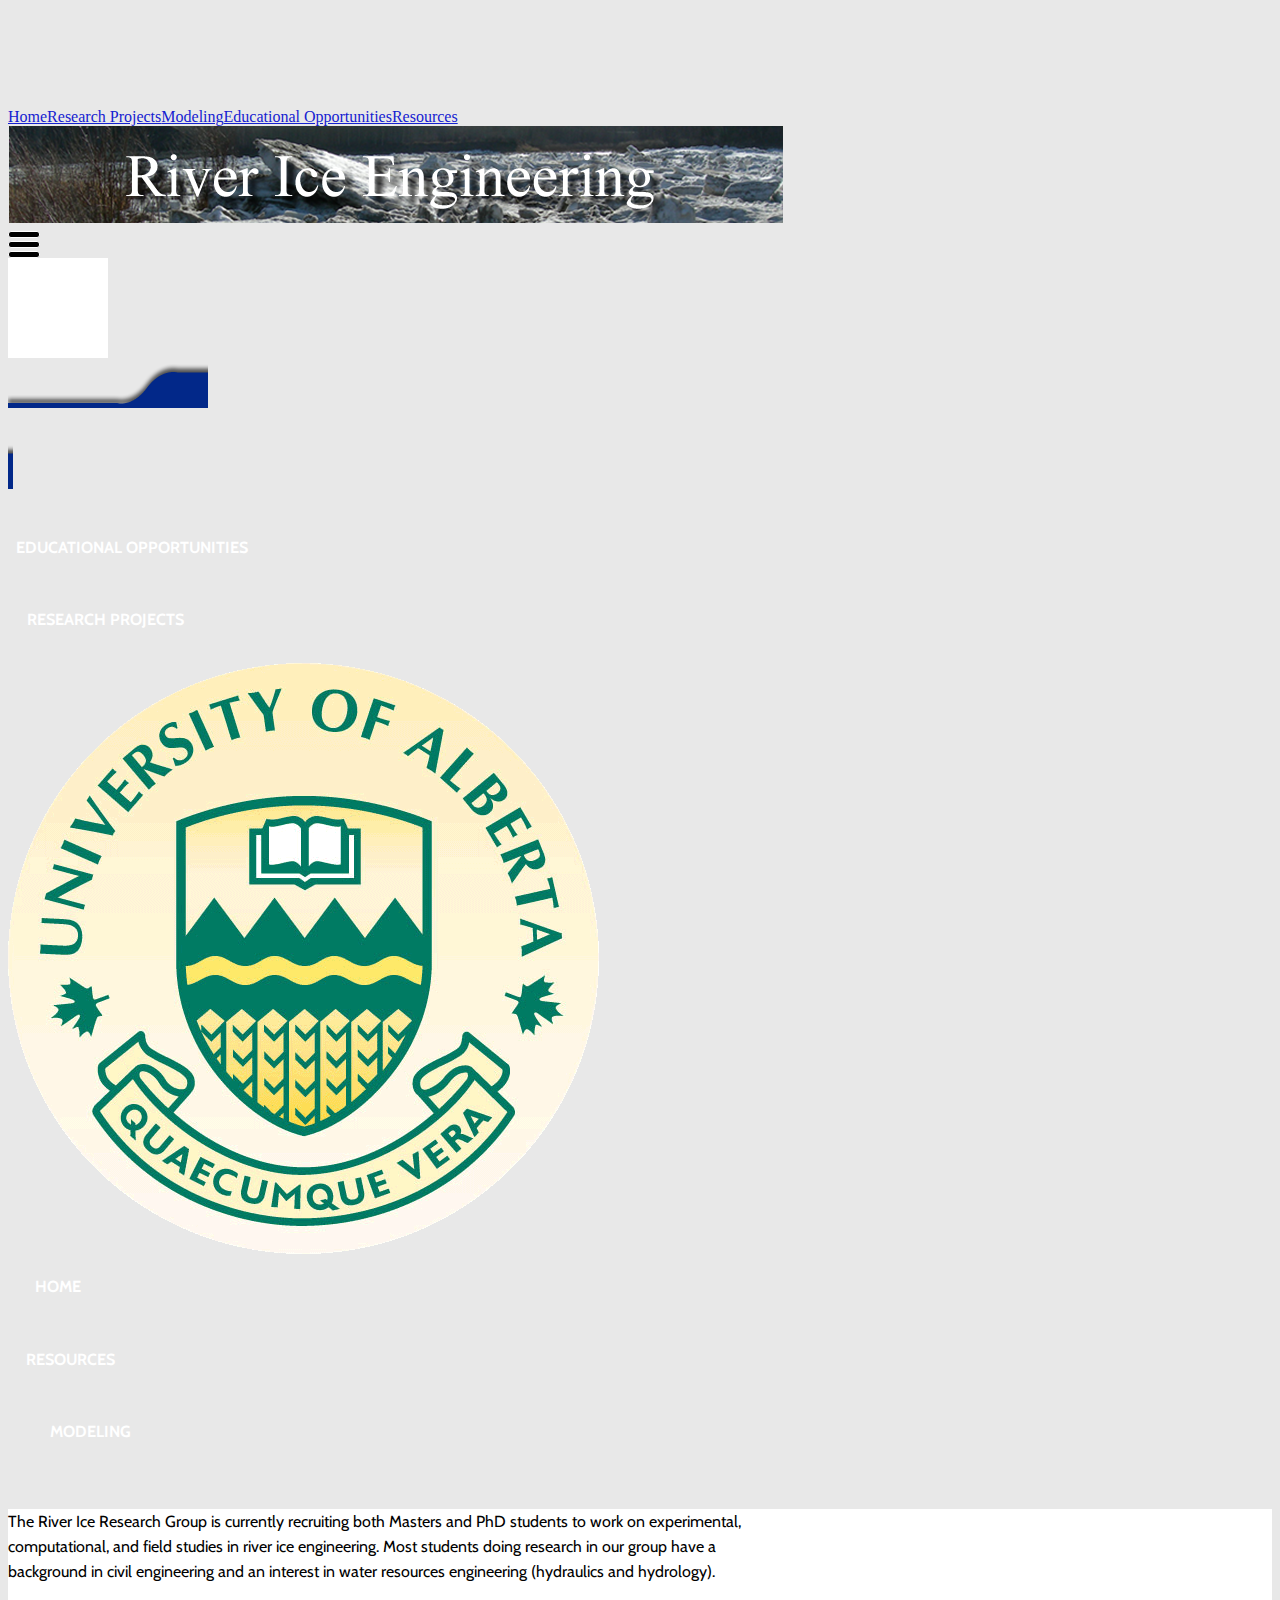
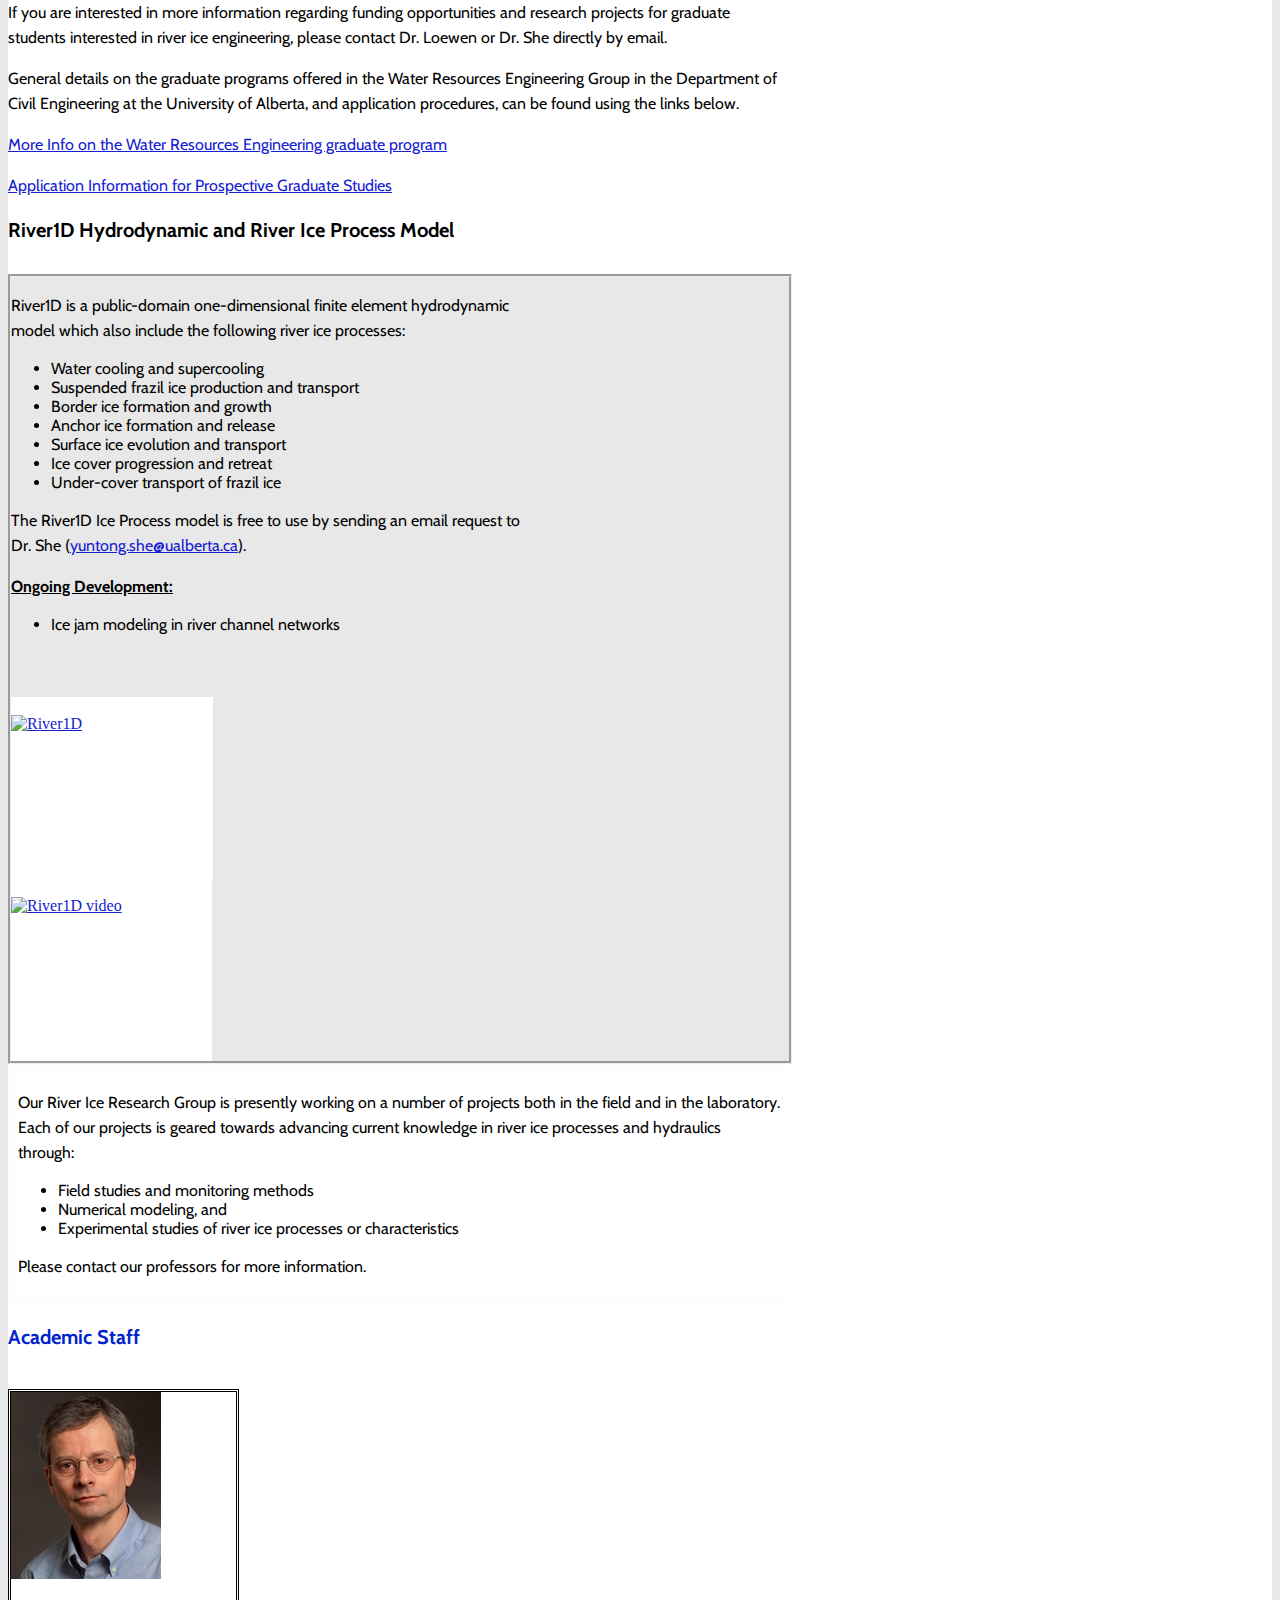
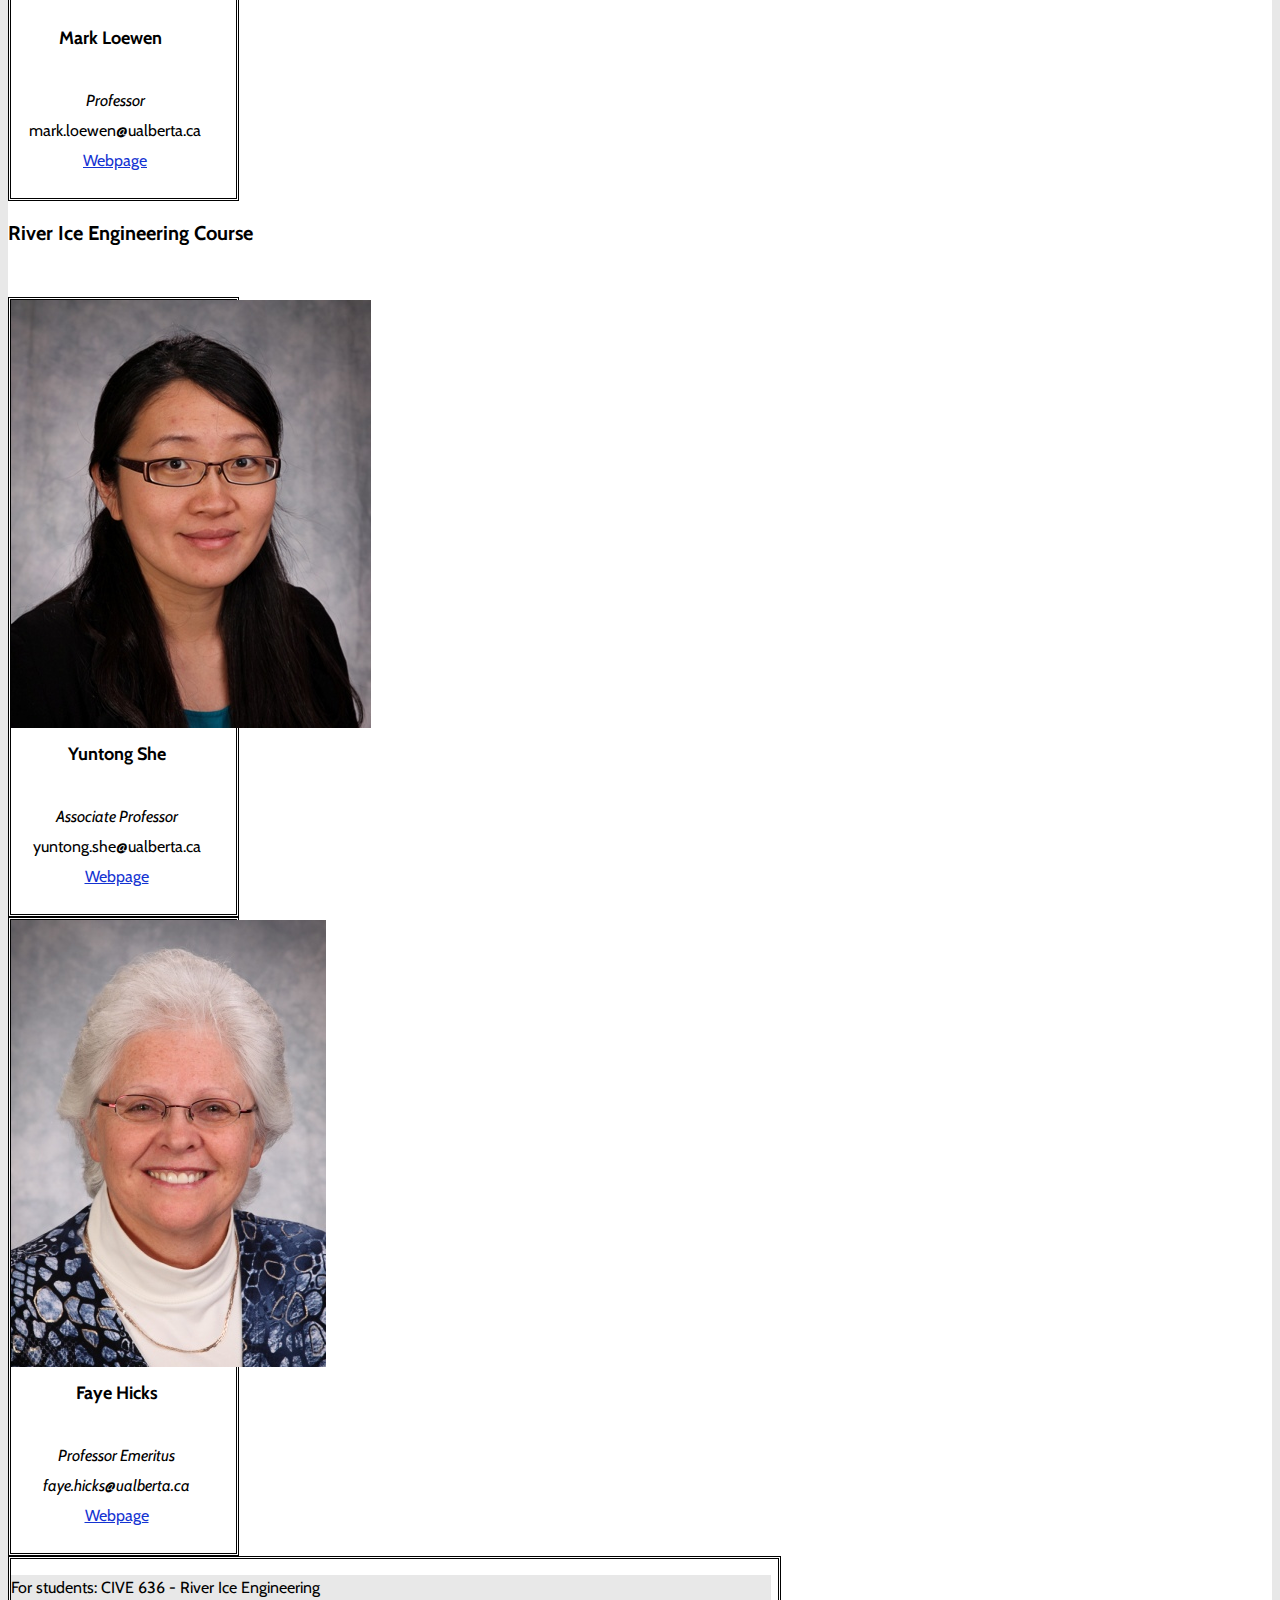
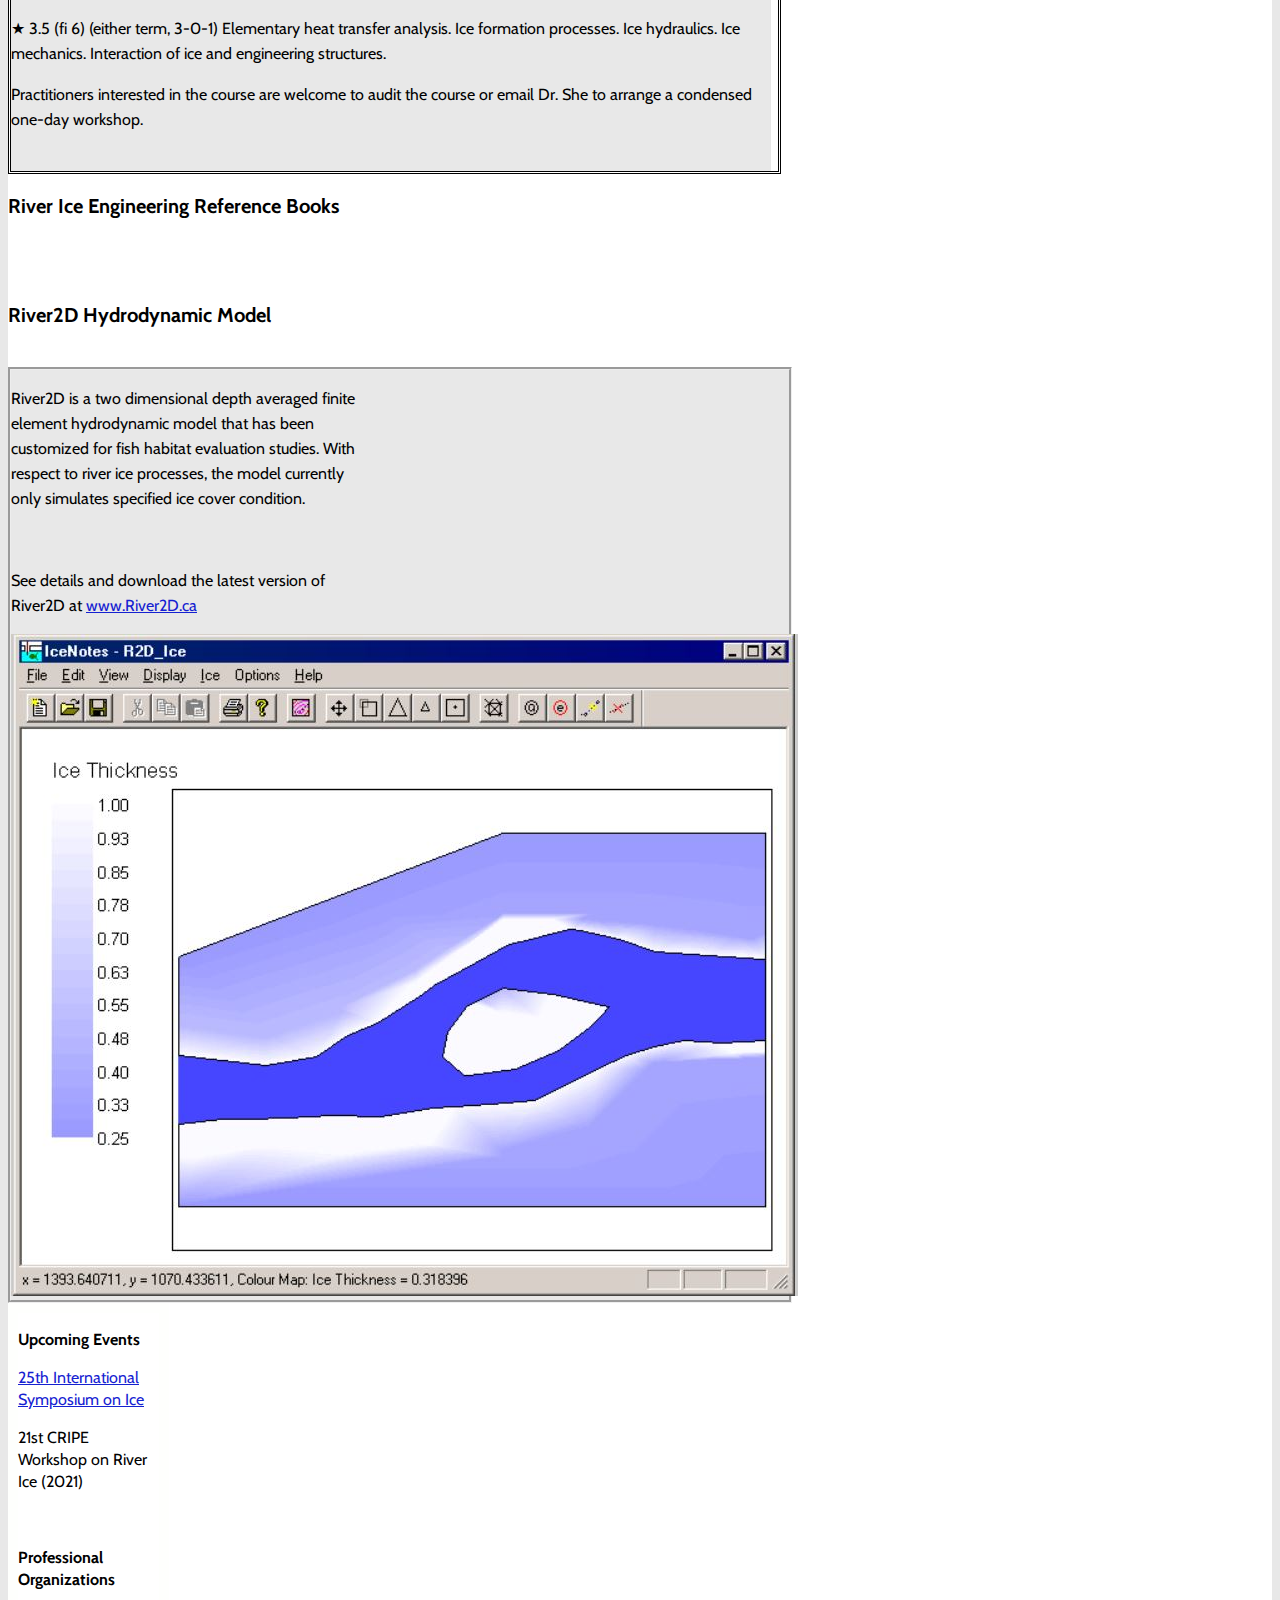
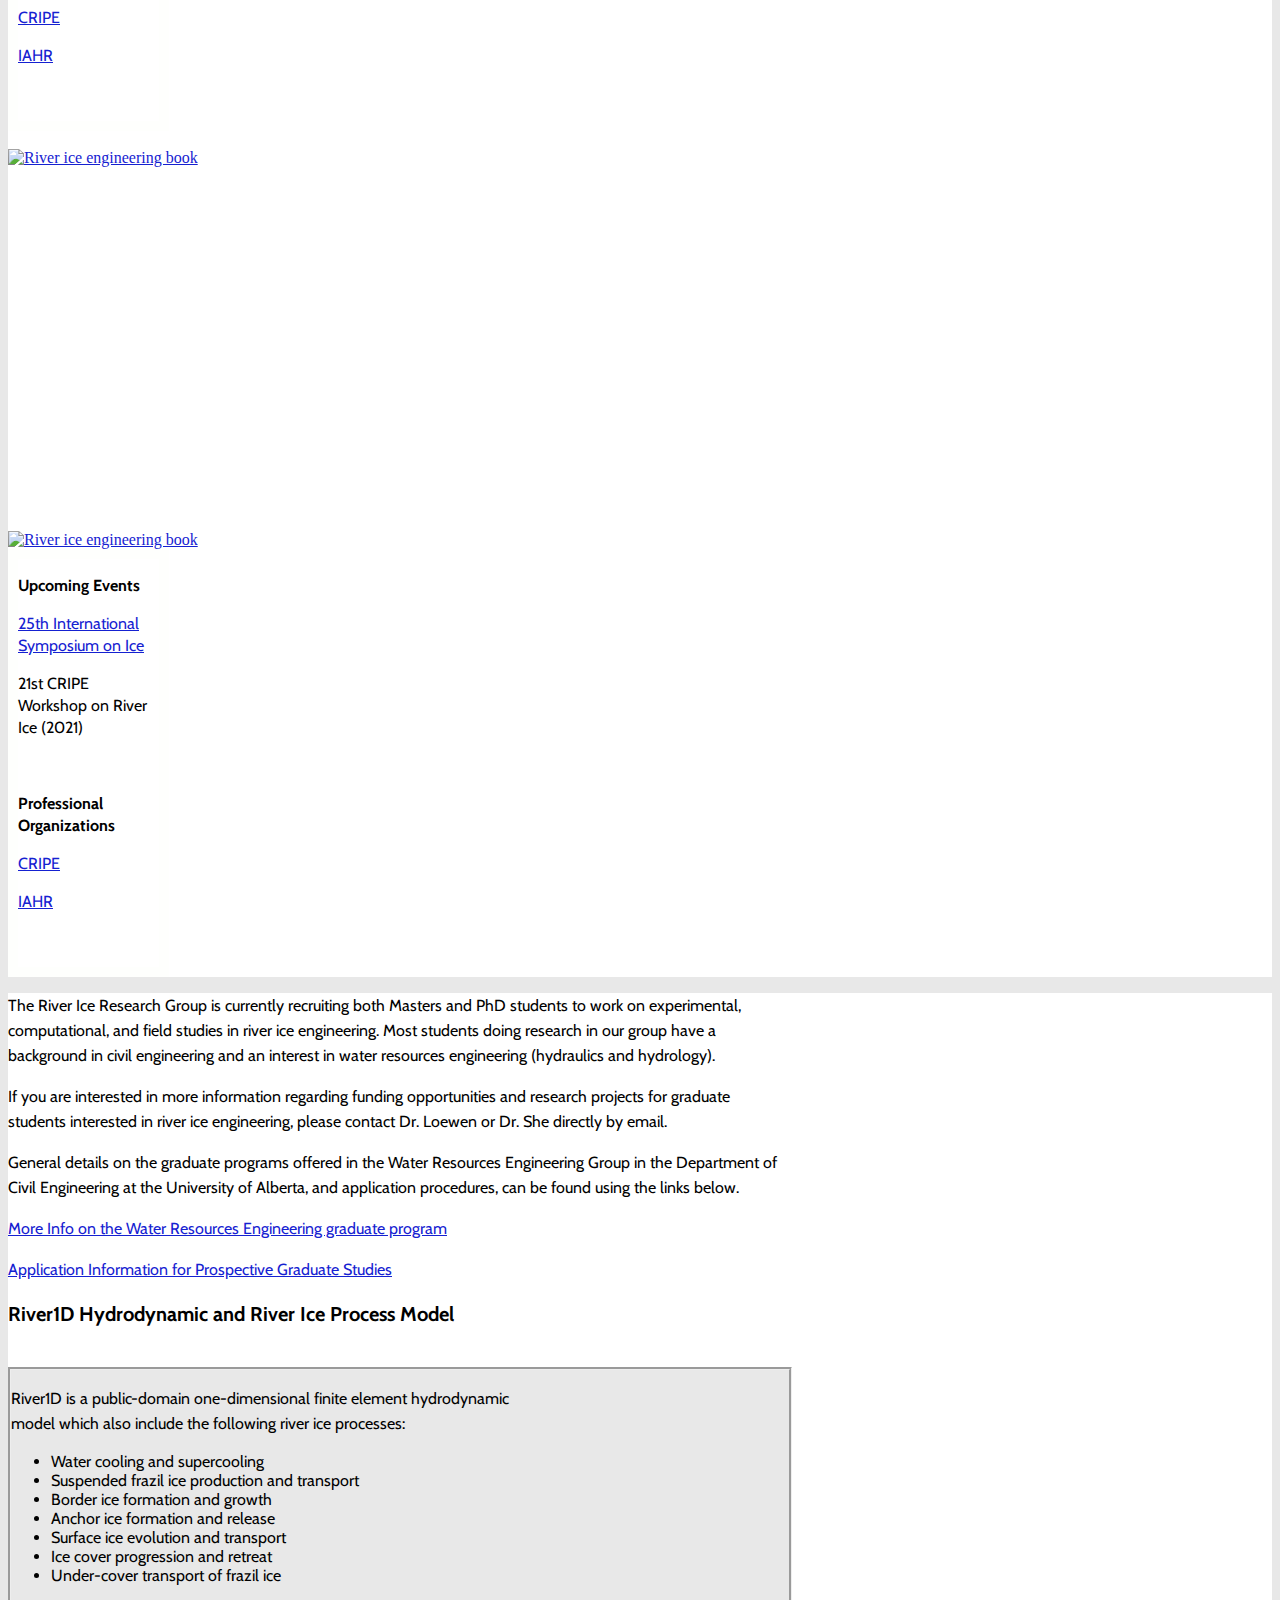
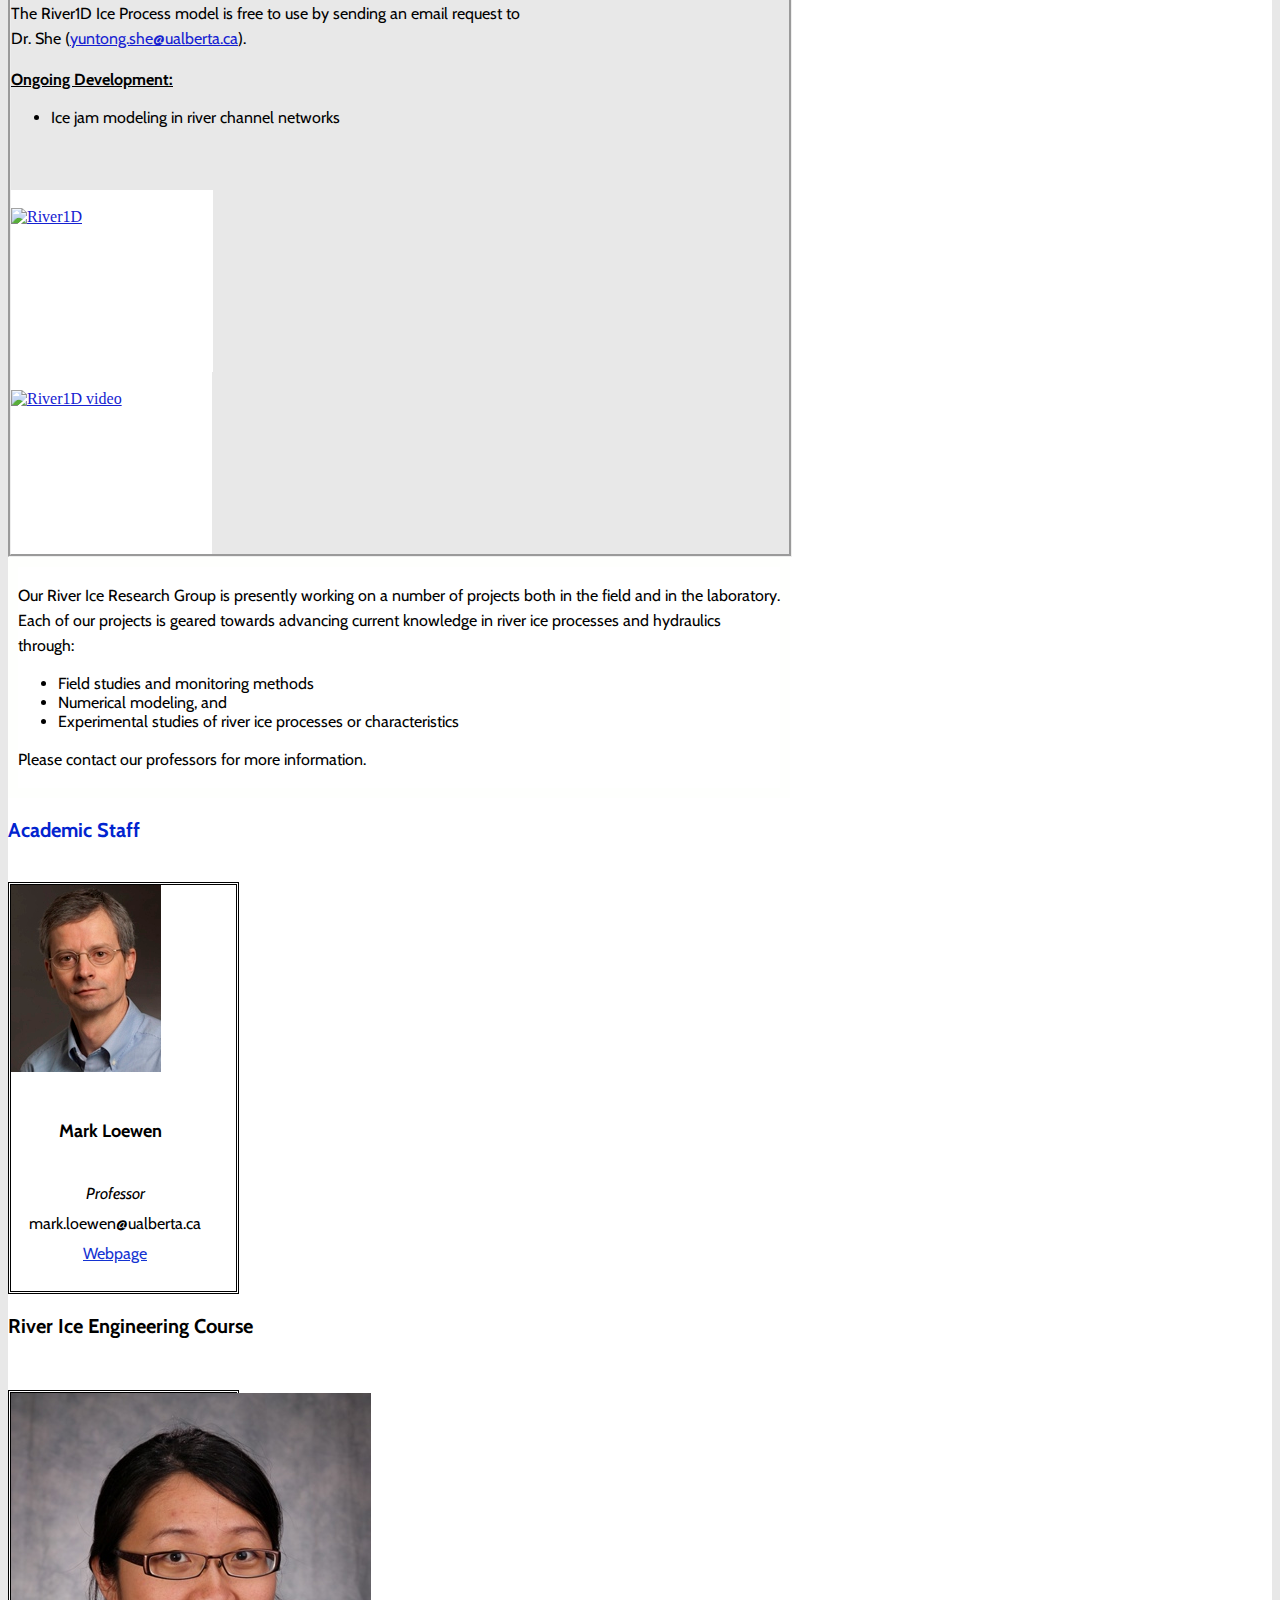
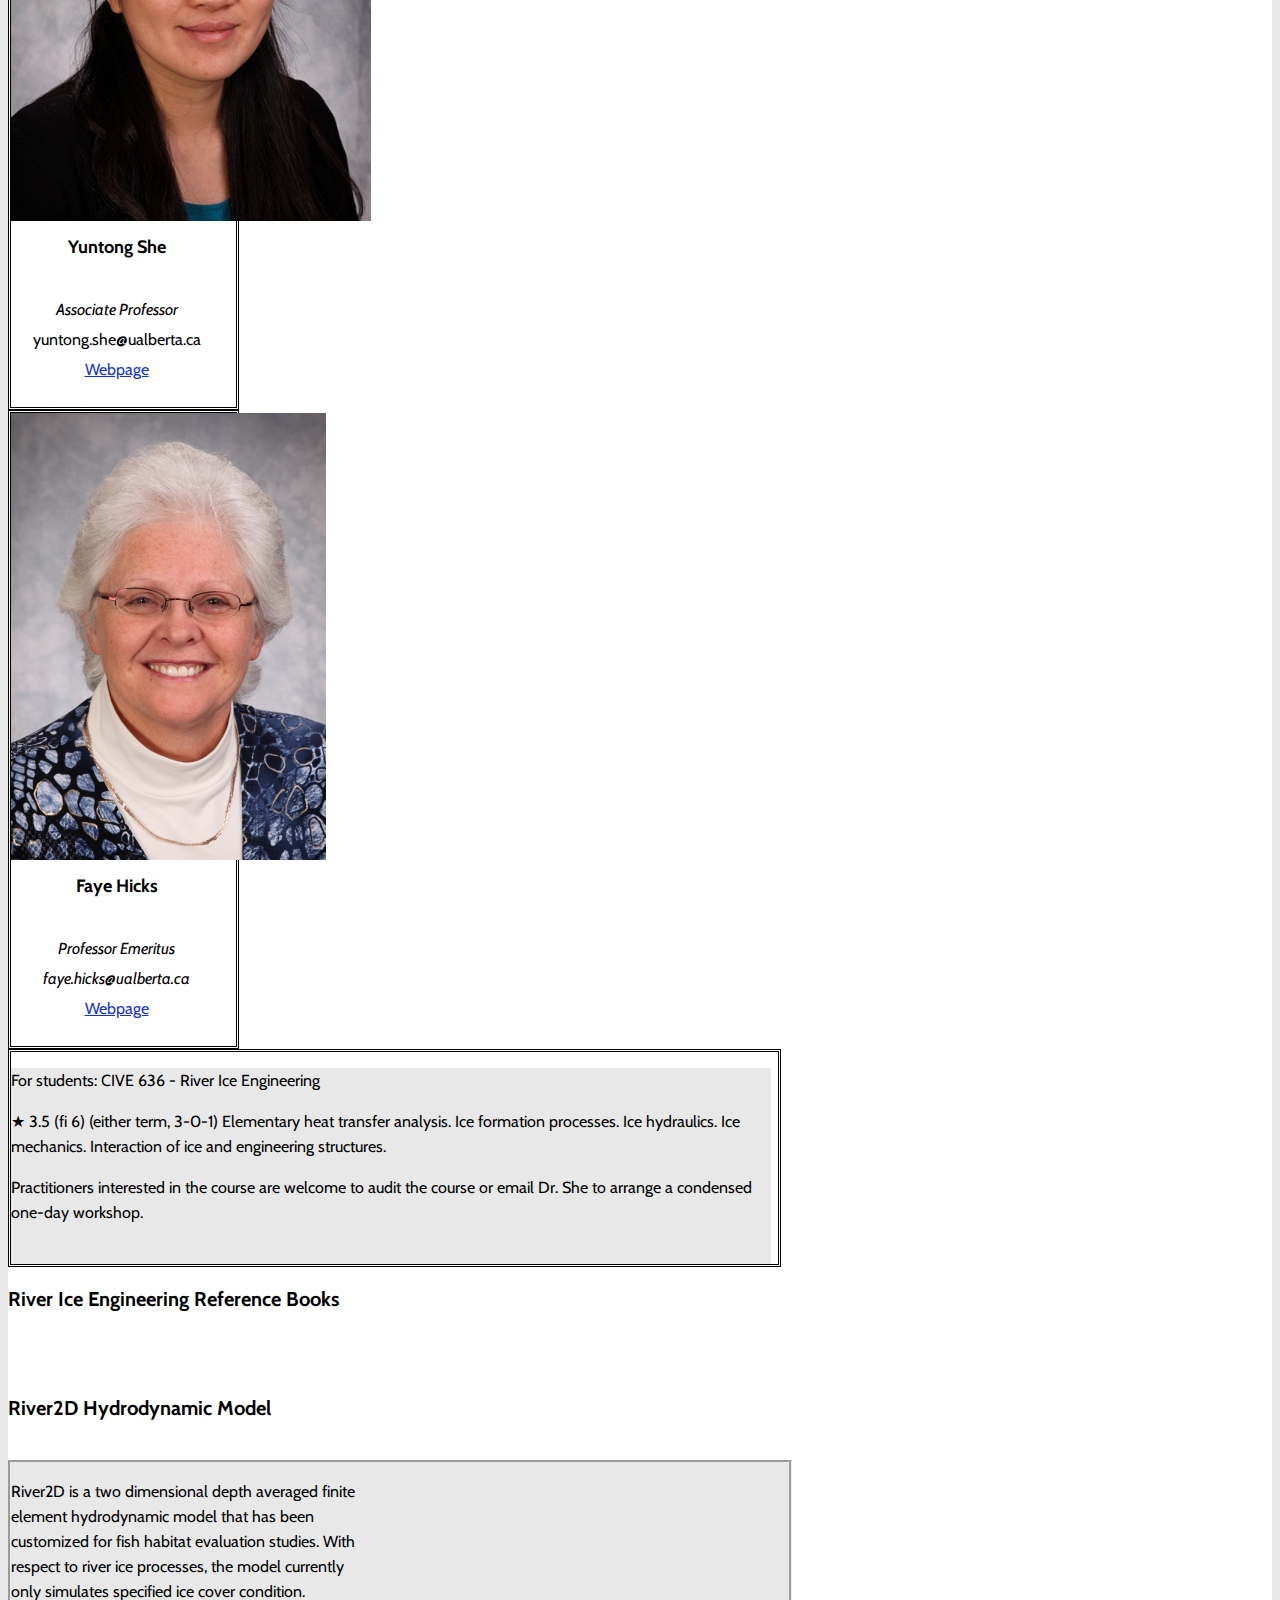
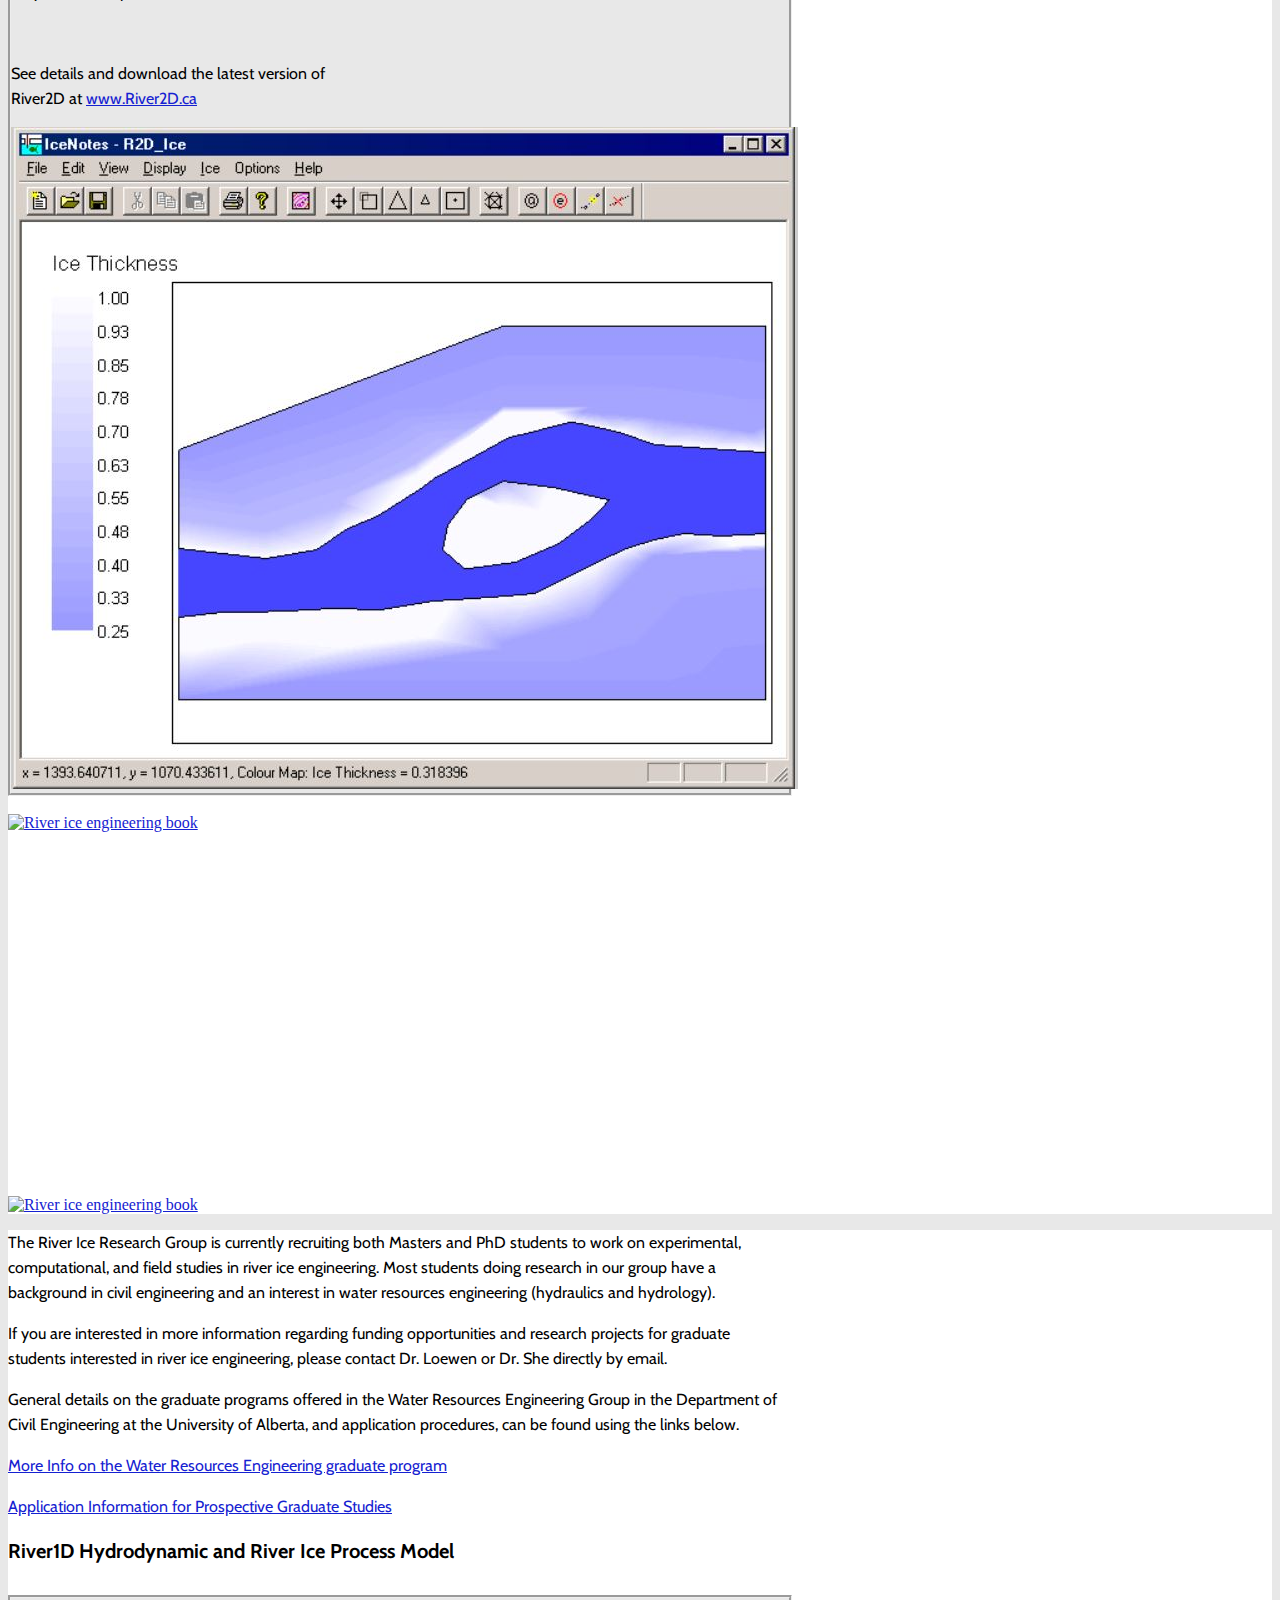
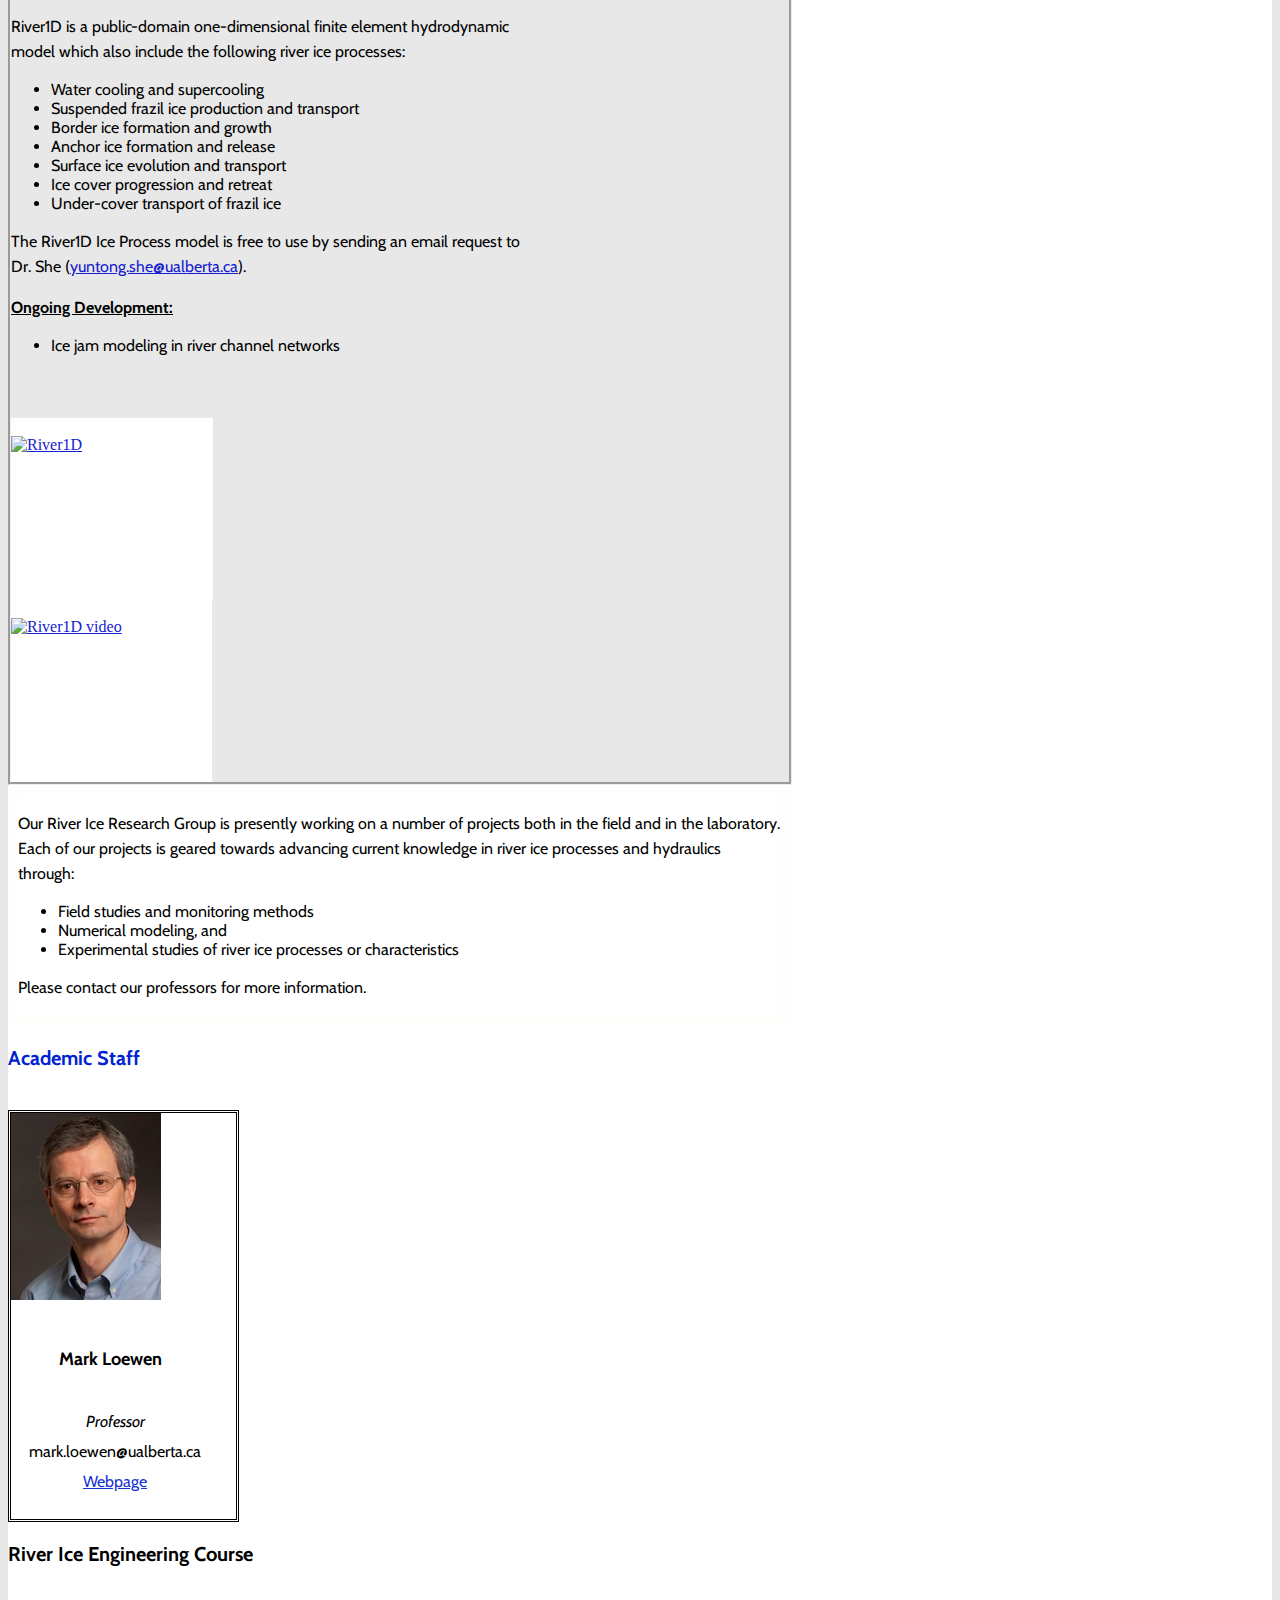
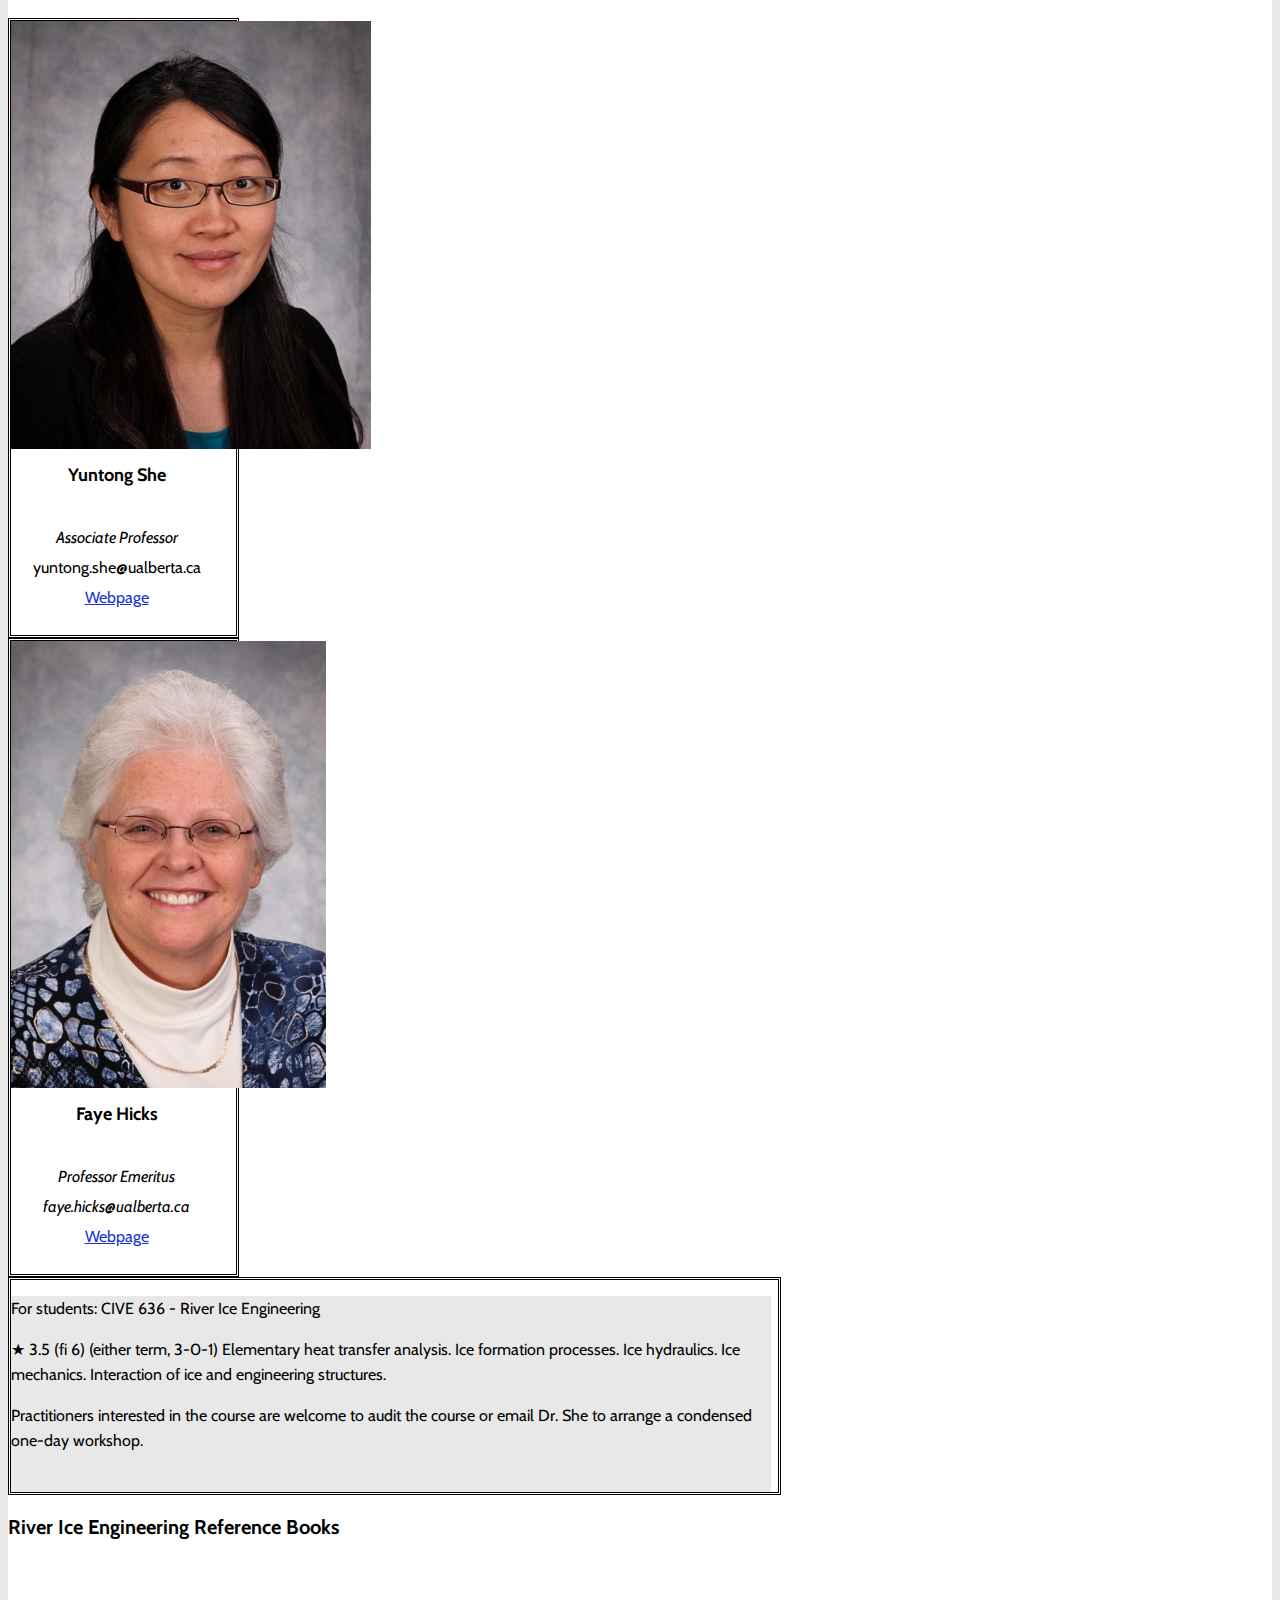
==== index.html @ abb5872c "Create index.html" ====
<!DOCTYPE html><html lang=""><head>
    <meta charset="UTF-8">
    <meta name="generator" content="Silex v2.2.10">
    <!-- leave this for stats -->
    <script type="text/javascript" src="https://editor.silex.me/static/2.10/jquery.js" data-silex-static=""></script>
    <script type="text/javascript" src="https://editor.silex.me/static/2.10/jquery-ui.js" data-silex-static=""></script>
    <script type="text/javascript" src="https://editor.silex.me/static/2.10/pageable.js" data-silex-static=""></script>
    <script type="text/javascript" src="https://editor.silex.me/static/2.10/front-end.js" data-silex-static=""></script>
    <!-- Normalize -->
    <link href="https://editor.silex.me/static/2.10/normalize.css" rel="stylesheet" data-silex-static="">
    <!-- Silex style -->
    <link href="https://editor.silex.me/static/2.10/front-end.css" rel="stylesheet" data-silex-static="">

    <style type="text/css" class="silex-style">h1 {text-shadow: 0 0 5px #fefffd, 0 0 5px #fefffd, 0 0 5px #fefffd, 0 0 5px #fefffd, 0 0 10px #fefffd, 0 0 10px #fefffd, 0 0 10px #fefffd;}.nav a {padding: 20px;}</style>
    <script type="text/javascript" class="silex-script"></script>
    <style class="silex-inline-styles" type="text/css">.body-initial {background-color: rgb(159, 141, 103); background-image: url(Images/background.png); background-position-x: 50%; background-position-y: 50%; background-size: cover;}.silex-id-1552774272342-11 {}@media only screen and (max-width: 480px) {.silex-id-1552774272342-11 {top: 0px; left: 0px;}}.silex-id-1552774272339-10 {min-height: 100px;}@media only screen and (max-width: 480px) {.silex-id-1552774272339-10 {min-height: 20px; width: 462px; top: 0px; left: 0px;}}.silex-id-1484949224320-1 {background-color: transparent;}.silex-id-1484949224320-0 {min-height: 177px; background-color: transparent; top: 9px; left: 0px;}@media only screen and (max-width: 480px) {.silex-id-1484949224320-0 {min-height: 168px; top: 9px; left: 0px; width: 462px;}}.silex-id-1592243000390-1 {width: 798px; min-height: 105px; top: 14px; left: 161px;}@media only screen and (max-width: 480px) {.silex-id-1592243000390-1 {min-height: 105px; top: 0px; left: 0px; width: 462px;}}.silex-id-1552774225668-8 {min-height: 27px; width: 33px; background-color: transparent; top: 100px; left: 686px;}@media only screen and (max-width: 480px) {.silex-id-1552774225668-8 {left: 0px; top: 0px; min-height: 27px; width: 33px;}}.silex-id-1552774237438-9 {width: 100px; min-height: 100px; background-color: rgb(255, 255, 255); top: 100px; left: 653px;}@media only screen and (max-width: 480px) {.silex-id-1552774237438-9 {left: 121px; top: 2px; width: 295px; min-height: 23px; background-color: transparent;}}.silex-id-1592243168372-4 {width: 211px; min-height: 81px; top: 105px; left: -2px;}.silex-id-1592243202620-5 {width: 750px; min-height: 80px; top: 106px; left: 209px;}.silex-id-1592245087546-21 {width: 247px; min-height: 56px; top: 129px; left: 569px;}@media only screen and (max-width: 480px) {.silex-id-1592245087546-21 {min-height: 109px; top: 0px; left: 0px; width: 229px;}}.silex-id-1592244939273-14 {width: 194px; min-height: 56px; top: 129px; left: 240px;}@media only screen and (max-width: 480px) {.silex-id-1592244939273-14 {min-height: 109px; top: 0px; left: 0px; width: 194px;}}.silex-id-1592243296900-6 {width: 140px; min-height: 140px; top: 19px; left: 4px;}@media only screen and (max-width: 480px) {.silex-id-1592243296900-6 {min-height: 140px; top: -293.80001068115234px; left: -169.99999380111694px; width: 140px;}}.silex-id-1592243719977-8 {width: 100px; min-height: 57px; top: 129px; left: 151px;}@media only screen and (max-width: 480px) {.silex-id-1592243719977-8 {min-height: 79px; top: 0px; left: 0px; width: 100px;}}.silex-id-1592245044728-18 {width: 125px; min-height: 56px; top: 129px; left: 832.3999633789062px;}@media only screen and (max-width: 480px) {.silex-id-1592245044728-18 {min-height: 79px; top: 0px; left: 0px; width: 125px;}}.silex-id-1592244985260-17 {width: 165px; min-height: 56px; top: 129px; left: 411px;}@media only screen and (max-width: 480px) {.silex-id-1592244985260-17 {min-height: 79px; top: 0px; left: 0px; width: 165px;}}.silex-id-1484949486466-5 {background-color: rgba(255,255,255,1);}.silex-id-1484949486465-4 {min-height: 687.625px; background-color: transparent; top: 0px; left: 0px;}@media only screen and (max-width: 480px) {.silex-id-1484949486465-4 {min-height: 614px; top: 569px; left: 0px; width: 462px;}}.silex-id-1592261950697-137 {width: 776px; min-height: 262px; top: 8px; left: 176px;}@media only screen and (max-width: 480px) {.silex-id-1592261950697-137 {min-height: 549px; top: 0px; left: 0px; width: 455px;}}.silex-id-1592253684526-92 {width: 532px; min-height: 56px; top: 10px; left: 183px;}@media only screen and (max-width: 480px) {.silex-id-1592253684526-92 {min-height: 53px; top: 0px; left: 0px; width: 450px;}}.silex-id-1592254511124-94 {width: 778px; min-height: 410px; background-color: rgba(232,232,232,1); top: 65px; left: 174px; border-style: groove;}@media only screen and (max-width: 480px) {.silex-id-1592254511124-94 {min-height: 597px; top: 0px; left: 0px; width: 446px;}}.silex-id-1592253947124-93 {width: 521px; min-height: 404px; top: 6px; left: 7px; background-color: rgba(232,232,232,1);}@media only screen and (max-width: 480px) {.silex-id-1592253947124-93 {min-height: 272px; top: 0px; left: 15.399993896484375px; width: 446.6000061035156px;}}.silex-id-1592257517414-106 {width: 202px; min-height: 182px; background-color: rgb(255, 255, 255); top: 15px; left: 555px;}.silex-id-1592339121233-0 {width: 201px; min-height: 182px; background-color: rgb(255, 255, 255); top: 216px; left: 556px;}.silex-id-1434426151026-1 {width: 762px; top: 5.59375px; left: 170.90625px; background-color: rgba(255,255,255,1); border-top-width: 10px; border-right-width: 10px; border-bottom-width: 10px; border-left-width: 10px; border-top-style: solid; border-right-style: solid; border-bottom-style: solid; border-left-style: solid; border-top-color: rgb(254, 255, 253); border-right-color: rgb(254, 255, 253); border-bottom-color: rgb(254, 255, 253); border-left-color: rgb(254, 255, 253); min-height: 196px;}@media only screen and (max-width: 480px) {.silex-id-1434426151026-1 {width: 420px; min-height: 270px; top: 0px; left: 0px;}}.silex-id-1592248349025-39 {width: 237px; min-height: 64px; top: 200px; left: 194px;}@media only screen and (max-width: 480px) {.silex-id-1592248349025-39 {min-height: 48px; top: 0px; left: 0px; width: 237px;}}.silex-id-1592245754628-22 {width: 225px; min-height: 391px; background-color: rgb(255, 255, 255); top: 260px; left: 194px; border-style: double;}.silex-id-1592245808500-25 {width: 180px; min-height: 224px; top: 11px; left: 20px;}@media only screen and (max-width: 480px) {.silex-id-1592245808500-25 {min-height: 224px; top: 0px; left: 0px; width: 180px;}}.silex-id-1592246459247-27 {width: 198px; min-height: 44px; top: 248px; left: 6px;}.silex-id-1592247051396-28 {width: 208px; min-height: 104px; top: 279px; left: 2px;}@media only screen and (max-width: 480px) {.silex-id-1592247051396-28 {min-height: 106px; top: 0px; left: 0px; width: 208px;}}.silex-id-1592279261607-1 {width: 246px; min-height: 76px; top: 8px; left: 182px;}@media only screen and (max-width: 480px) {.silex-id-1592279261607-1 {min-height: 71px; top: 0px; left: 0px; width: 388px;}}.silex-id-1592247452976-33 {width: 225px; min-height: 391px; background-color: rgb(255, 255, 255); top: 260px; left: 451px; border-style: double;}.silex-id-1592247468579-37 {width: 180px; min-height: 224px; top: 11px; left: 24px;}@media only screen and (max-width: 480px) {.silex-id-1592247468579-37 {min-height: 224px; top: -110.59996032714844px; left: 0px; width: 180px;}}.silex-id-1592247452976-34 {width: 212px; min-height: 44px; top: 248px; left: 2px;}.silex-id-1592247452995-36 {width: 211px; min-height: 104px; top: 279px; left: 2px;}.silex-id-1592280613806-0 {width: 225px; min-height: 391px; background-color: rgb(255, 255, 255); top: 260px; left: 706px; border-style: double;}.silex-id-1592321587558-0 {width: 180px; min-height: 224px; top: 11px; left: 23px;}.silex-id-1592280613905-2 {width: 212px; min-height: 44px; top: 248px; left: 2px;}.silex-id-1592280613917-3 {width: 211px; min-height: 104px; top: 279px; left: 2px;}.silex-id-1592340508841-2 {width: 767px; min-height: 202px; background-color: rgb(255, 255, 255); top: 55px; left: 180px; border-style: double;}.silex-id-1592279421862-2 {width: 760px; min-height: 196px; top: 3px; left: 4px; background-color: rgba(232,232,232,1);}@media only screen and (max-width: 480px) {.silex-id-1592279421862-2 {min-height: 220px; top: 0px; left: 0px; width: 447px;}}.silex-id-1592286842872-3 {width: 367px; min-height: 89px; top: 258px; left: 187px;}@media only screen and (max-width: 480px) {.silex-id-1592286842872-3 {min-height: 59px; top: 0px; left: 0px; width: 432px;}}.silex-id-1592259353760-113 {width: 527px; min-height: 64px; top: 479px; left: 183px;}.silex-id-1592259176447-109 {width: 778px; min-height: 333px; background-color: rgba(232,232,232,1); top: 529px; left: 174px; border-style: groove;}@media only screen and (max-width: 480px) {.silex-id-1592259176447-109 {min-height: 675px; top: 0px; left: 0px; width: 436px;}}.silex-id-1592259176448-110 {width: 357px; min-height: 131.1999969482422px; top: 3px; left: 6px; background-color: rgba(232,232,232,1);}.silex-id-1592259638596-114 {width: 410px; min-height: 319px; top: 3px; left: 366px;}.silex-id-1424920356950 {background-color: rgba(255,255,255,1); border-top-style: solid; border-right-style: solid; border-bottom-style: solid; border-left-style: solid; border-top-width: 10px; border-right-width: 10px; border-bottom-width: 10px; border-left-width: 10px; left: 0px; top: 0px; width: 141px; border-top-color: rgb(254, 255, 253); border-right-color: rgb(254, 255, 253); border-bottom-color: rgb(254, 255, 253); border-left-color: rgb(254, 255, 253); min-height: 408px;}@media only screen and (max-width: 480px) {.silex-id-1424920356950 {width: 442px; min-height: 338px; top: 0px; left: 0px;}}.silex-id-1592286776011-2 {width: 254px; min-height: 382px; background-color: rgb(255, 255, 255); top: 304.5999984741211px; left: 554.012451171875px;}.silex-id-1592286071815-0 {width: 255px; min-height: 36px; background-color: rgb(255, 255, 255); top: 304px; left: 222px;}.silex-id-1592507478231-114 {background-color: rgba(255,255,255,1); border-top-style: solid; border-right-style: solid; border-bottom-style: solid; border-left-style: solid; border-top-width: 10px; border-right-width: 10px; border-bottom-width: 10px; border-left-width: 10px; left: 1150.40625px; top: 18px; width: 141px; border-top-color: rgb(254, 255, 253); border-right-color: rgb(254, 255, 253); border-bottom-color: rgb(254, 255, 253); border-left-color: rgb(254, 255, 253); min-height: 408px;}@media only screen and (max-width: 480px) {.silex-id-1592507478231-114 {width: 442px; min-height: 338px; top: 0px; left: 0px;}}.silex-id-1592504072609-35 {background-color: rgba(255,255,255,1);}.silex-id-1592504072610-36 {min-height: 877.1875px; background-color: transparent; top: 0px; left: 0px;}@media only screen and (max-width: 480px) {.silex-id-1592504072610-36 {min-height: 614px; top: 569px; left: 0px;}}.silex-id-1592504072610-37 {width: 776px; min-height: 262px; top: 8px; left: 176px;}@media only screen and (max-width: 480px) {.silex-id-1592504072610-37 {min-height: 549px; top: 0px; left: 0px; width: 455px;}}.silex-id-1592504072619-38 {width: 532px; min-height: 65px; top: 10px; left: 183px;}@media only screen and (max-width: 480px) {.silex-id-1592504072619-38 {min-height: 53px; top: 0px; left: 0px; width: 450px;}}.silex-id-1592504072630-39 {width: 778px; min-height: 410px; background-color: rgba(232,232,232,1); top: 65px; left: 174px; border-style: groove;}@media only screen and (max-width: 480px) {.silex-id-1592504072630-39 {min-height: 597px; top: 0px; left: 0px; width: 446px;}}.silex-id-1592504072630-40 {width: 521px; min-height: 404px; top: 6px; left: 7px; background-color: rgba(232,232,232,1);}@media only screen and (max-width: 480px) {.silex-id-1592504072630-40 {min-height: 272px; top: 0px; left: 15.399993896484375px; width: 446.6000061035156px;}}.silex-id-1592504072640-41 {width: 202px; min-height: 182px; background-color: rgb(255, 255, 255); top: 15px; left: 555px;}.silex-id-1592504072650-42 {width: 201px; min-height: 182px; background-color: rgb(255, 255, 255); top: 216px; left: 556px;}.silex-id-1592504072672-43 {width: 762px; top: 5.5999908447265625px; left: 170.9124755859375px; background-color: rgba(255,255,255,1); border-top-width: 10px; border-right-width: 10px; border-bottom-width: 10px; border-left-width: 10px; border-top-style: solid; border-right-style: solid; border-bottom-style: solid; border-left-style: solid; border-top-color: rgb(254, 255, 253); border-right-color: rgb(254, 255, 253); border-bottom-color: rgb(254, 255, 253); border-left-color: rgb(254, 255, 253); min-height: 196px;}@media only screen and (max-width: 480px) {.silex-id-1592504072672-43 {width: 420px; min-height: 270px; top: 0px; left: 0px;}}.silex-id-1592504072684-44 {width: 237px; min-height: 64px; top: 200px; left: 194px;}@media only screen and (max-width: 480px) {.silex-id-1592504072684-44 {min-height: 48px; top: 0px; left: 0px; width: 237px;}}.silex-id-1592504072697-45 {width: 225px; min-height: 391px; background-color: rgb(255, 255, 255); top: 260px; left: 194px; border-style: double;}.silex-id-1592504072697-46 {width: 180px; min-height: 224px; top: 11px; left: 20px;}@media only screen and (max-width: 480px) {.silex-id-1592504072697-46 {min-height: 224px; top: 0px; left: 0px; width: 180px;}}.silex-id-1592504072710-47 {width: 198px; min-height: 44px; top: 248px; left: 6px;}.silex-id-1592504072721-48 {width: 208px; min-height: 104px; top: 279px; left: 2px;}@media only screen and (max-width: 480px) {.silex-id-1592504072721-48 {min-height: 106px; top: 0px; left: 0px; width: 208px;}}.silex-id-1592504072760-50 {width: 246px; min-height: 76px; top: 8px; left: 182px;}@media only screen and (max-width: 480px) {.silex-id-1592504072760-50 {min-height: 71px; top: 0px; left: 0px; width: 388px;}}.silex-id-1592504072774-51 {width: 225px; min-height: 391px; background-color: rgb(255, 255, 255); top: 260px; left: 451px; border-style: double;}.silex-id-1592504072774-52 {width: 180px; min-height: 224px; top: 11px; left: 24px;}@media only screen and (max-width: 480px) {.silex-id-1592504072774-52 {min-height: 224px; top: -110.59996032714844px; left: 0px; width: 180px;}}.silex-id-1592504072787-53 {width: 212px; min-height: 44px; top: 248px; left: 2px;}.silex-id-1592504072801-54 {width: 211px; min-height: 104px; top: 279px; left: 2px;}.silex-id-1592504072830-55 {width: 225px; min-height: 391px; background-color: rgb(255, 255, 255); top: 260px; left: 706px; border-style: double;}.silex-id-1592504072830-56 {width: 180px; min-height: 224px; top: 11px; left: 23px;}.silex-id-1592504072842-57 {width: 212px; min-height: 44px; top: 248px; left: 2px;}.silex-id-1592504072855-58 {width: 211px; min-height: 104px; top: 279px; left: 2px;}.silex-id-1592504072883-59 {width: 767px; min-height: 202px; background-color: rgb(255, 255, 255); top: 55px; left: 180px; border-style: double;}.silex-id-1592504072883-60 {width: 760px; min-height: 196px; top: 3px; left: 4px; background-color: rgba(232,232,232,1);}@media only screen and (max-width: 480px) {.silex-id-1592504072883-60 {min-height: 220px; top: 0px; left: 0px; width: 447px;}}.silex-id-1592504072935-61 {width: 367px; min-height: 89px; top: 258px; left: 187px;}@media only screen and (max-width: 480px) {.silex-id-1592504072935-61 {min-height: 59px; top: 0px; left: 0px; width: 432px;}}.silex-id-1592504072953-62 {width: 527px; min-height: 64px; top: 479px; left: 183px;}.silex-id-1592504072968-63 {width: 778px; min-height: 333px; background-color: rgba(232,232,232,1); top: 529px; left: 174px; border-style: groove;}@media only screen and (max-width: 480px) {.silex-id-1592504072968-63 {min-height: 675px; top: 0px; left: 0px; width: 436px;}}.silex-id-1592504072968-64 {width: 357px; min-height: 131.1999969482422px; top: 3px; left: 6px; background-color: rgba(232,232,232,1);}.silex-id-1592504072984-65 {width: 410px; min-height: 319px; top: 3px; left: 366px;}.silex-id-1592504073036-67 {width: 254px; min-height: 382px; background-color: rgb(255, 255, 255); top: 304.5999984741211px; left: 554.012451171875px;}.silex-id-1592504073052-68 {width: 255px; min-height: 36px; background-color: rgb(255, 255, 255); top: 304px; left: 222px;}.silex-id-1592504074794-70 {background-color: rgba(255,255,255,1);}.silex-id-1592504074794-71 {min-height: 430.5px; background-color: transparent; top: 0px; left: 0px;}@media only screen and (max-width: 480px) {.silex-id-1592504074794-71 {min-height: 614px; top: 569px; left: 0px;}}.silex-id-1592504074794-72 {width: 776px; min-height: 262px; top: 8px; left: 176px;}@media only screen and (max-width: 480px) {.silex-id-1592504074794-72 {min-height: 549px; top: 0px; left: 5px; width: 450px;}}.silex-id-1592504074802-73 {width: 532px; min-height: 56px; top: 10px; left: 183px;}@media only screen and (max-width: 480px) {.silex-id-1592504074802-73 {min-height: 53px; top: 0px; left: 0px; width: 450px;}}.silex-id-1592504074812-74 {width: 778px; min-height: 410px; background-color: rgba(232,232,232,1); top: 65px; left: 174px; border-style: groove;}@media only screen and (max-width: 480px) {.silex-id-1592504074812-74 {min-height: 597px; top: 0px; left: 0px; width: 446px;}}.silex-id-1592504074812-75 {width: 521px; min-height: 404px; top: 6px; left: 7px; background-color: rgba(232,232,232,1);}@media only screen and (max-width: 480px) {.silex-id-1592504074812-75 {min-height: 272px; top: 0px; left: 15.399993896484375px; width: 446.6000061035156px;}}.silex-id-1592504074820-76 {width: 202px; min-height: 182px; background-color: rgb(255, 255, 255); top: 15px; left: 555px;}.silex-id-1592504074829-77 {width: 201px; min-height: 182px; background-color: rgb(255, 255, 255); top: 216px; left: 556px;}.silex-id-1592504074846-78 {width: 762px; top: 5.5999908447265625px; left: 170.9124755859375px; background-color: rgba(255,255,255,1); border-top-width: 10px; border-right-width: 10px; border-bottom-width: 10px; border-left-width: 10px; border-top-style: solid; border-right-style: solid; border-bottom-style: solid; border-left-style: solid; border-top-color: rgb(254, 255, 253); border-right-color: rgb(254, 255, 253); border-bottom-color: rgb(254, 255, 253); border-left-color: rgb(254, 255, 253); min-height: 196px;}@media only screen and (max-width: 480px) {.silex-id-1592504074846-78 {width: 420px; min-height: 270px; top: 0px; left: 0px;}}.silex-id-1592504074856-79 {width: 237px; min-height: 64px; top: 200px; left: 194px;}@media only screen and (max-width: 480px) {.silex-id-1592504074856-79 {min-height: 48px; top: 0px; left: 0px; width: 237px;}}.silex-id-1592504074866-80 {width: 225px; min-height: 391px; background-color: rgb(255, 255, 255); top: 260px; left: 194px; border-style: double;}.silex-id-1592504074866-81 {width: 180px; min-height: 224px; top: 11px; left: 20px;}@media only screen and (max-width: 480px) {.silex-id-1592504074866-81 {min-height: 224px; top: 0px; left: 0px; width: 180px;}}.silex-id-1592504074877-82 {width: 198px; min-height: 44px; top: 248px; left: 6px;}.silex-id-1592504074885-83 {width: 208px; min-height: 104px; top: 279px; left: 2px;}@media only screen and (max-width: 480px) {.silex-id-1592504074885-83 {min-height: 106px; top: 0px; left: 0px; width: 208px;}}.silex-id-1592504074918-85 {width: 246px; min-height: 76px; top: 8px; left: 182px;}@media only screen and (max-width: 480px) {.silex-id-1592504074918-85 {min-height: 71px; top: 0px; left: 0px; width: 388px;}}.silex-id-1592504074929-86 {width: 225px; min-height: 391px; background-color: rgb(255, 255, 255); top: 260px; left: 451px; border-style: double;}.silex-id-1592504074929-87 {width: 180px; min-height: 224px; top: 11px; left: 24px;}@media only screen and (max-width: 480px) {.silex-id-1592504074929-87 {min-height: 224px; top: -110.59996032714844px; left: 0px; width: 180px;}}.silex-id-1592504074942-88 {width: 212px; min-height: 44px; top: 248px; left: 2px;}.silex-id-1592504074956-89 {width: 211px; min-height: 104px; top: 279px; left: 2px;}.silex-id-1592504074981-90 {width: 225px; min-height: 391px; background-color: rgb(255, 255, 255); top: 260px; left: 706px; border-style: double;}.silex-id-1592504074981-91 {width: 180px; min-height: 224px; top: 11px; left: 23px;}.silex-id-1592504074993-92 {width: 212px; min-height: 44px; top: 248px; left: 2px;}.silex-id-1592504075009-93 {width: 211px; min-height: 104px; top: 279px; left: 2px;}.silex-id-1592504075035-94 {width: 767px; min-height: 202px; background-color: rgb(255, 255, 255); top: 55px; left: 180px; border-style: double;}.silex-id-1592504075035-95 {width: 760px; min-height: 196px; top: 3px; left: 4px; background-color: rgba(232,232,232,1);}@media only screen and (max-width: 480px) {.silex-id-1592504075035-95 {min-height: 220px; top: 0px; left: 0px; width: 447px;}}.silex-id-1592504075065-96 {width: 367px; min-height: 89px; top: 258px; left: 187px;}@media only screen and (max-width: 480px) {.silex-id-1592504075065-96 {min-height: 59px; top: 0px; left: 0px; width: 432px;}}.silex-id-1592504075079-97 {width: 527px; min-height: 64px; top: 479px; left: 183px;}.silex-id-1592504075093-98 {width: 778px; min-height: 333px; background-color: rgba(232,232,232,1); top: 529px; left: 174px; border-style: groove;}@media only screen and (max-width: 480px) {.silex-id-1592504075093-98 {min-height: 675px; top: 0px; left: 0px; width: 436px;}}.silex-id-1592504075093-99 {width: 357px; min-height: 131.1999969482422px; top: 3px; left: 6px; background-color: rgba(232,232,232,1);}.silex-id-1592504075105-100 {width: 410px; min-height: 319px; top: 3px; left: 366px;}.silex-id-1592504075150-102 {width: 254px; min-height: 382px; background-color: rgb(255, 255, 255); top: 304.5999984741211px; left: 554.012451171875px;}.silex-id-1592504075165-103 {width: 255px; min-height: 36px; background-color: rgb(255, 255, 255); top: 304px; left: 222px;}.silex-id-1592504076196-105 {background-color: rgba(255,255,255,1);}.silex-id-1592504076196-106 {min-height: 698.5px; background-color: transparent; top: 0px; left: 0px;}@media only screen and (max-width: 480px) {.silex-id-1592504076196-106 {min-height: 614px; top: 569px; left: 0px;}}.silex-id-1592504076196-107 {width: 776px; min-height: 262px; top: 8px; left: 176px;}@media only screen and (max-width: 480px) {.silex-id-1592504076196-107 {min-height: 549px; top: 0px; left: 0px; width: 455px;}}.silex-id-1592504076206-108 {width: 532px; min-height: 56px; top: 10px; left: 183px;}@media only screen and (max-width: 480px) {.silex-id-1592504076206-108 {min-height: 53px; top: 0px; left: 0px; width: 450px;}}.silex-id-1592504076216-109 {width: 778px; min-height: 410px; background-color: rgba(232,232,232,1); top: 65px; left: 174px; border-style: groove;}@media only screen and (max-width: 480px) {.silex-id-1592504076216-109 {min-height: 597px; top: 0px; left: 0px; width: 446px;}}.silex-id-1592504076216-110 {width: 521px; min-height: 404px; top: 6px; left: 7px; background-color: rgba(232,232,232,1);}@media only screen and (max-width: 480px) {.silex-id-1592504076216-110 {min-height: 272px; top: 0px; left: 15.399993896484375px; width: 446.6000061035156px;}}.silex-id-1592504076226-111 {width: 202px; min-height: 182px; background-color: rgb(255, 255, 255); top: 15px; left: 555px;}.silex-id-1592504076237-112 {width: 201px; min-height: 182px; background-color: rgb(255, 255, 255); top: 216px; left: 556px;}.silex-id-1592504076259-113 {width: 762px; top: 5.5999908447265625px; left: 170.9124755859375px; background-color: rgba(255,255,255,1); border-top-width: 10px; border-right-width: 10px; border-bottom-width: 10px; border-left-width: 10px; border-top-style: solid; border-right-style: solid; border-bottom-style: solid; border-left-style: solid; border-top-color: rgb(254, 255, 253); border-right-color: rgb(254, 255, 253); border-bottom-color: rgb(254, 255, 253); border-left-color: rgb(254, 255, 253); min-height: 196px;}@media only screen and (max-width: 480px) {.silex-id-1592504076259-113 {width: 420px; min-height: 270px; top: 0px; left: 0px;}}.silex-id-1592504076271-114 {width: 237px; min-height: 64px; top: 200px; left: 194px;}@media only screen and (max-width: 480px) {.silex-id-1592504076271-114 {min-height: 48px; top: 0px; left: 0px; width: 237px;}}.silex-id-1592504076283-115 {width: 225px; min-height: 391px; background-color: rgb(255, 255, 255); top: 260px; left: 194px; border-style: double;}.silex-id-1592504076283-116 {width: 180px; min-height: 224px; top: 11px; left: 20px;}@media only screen and (max-width: 480px) {.silex-id-1592504076283-116 {min-height: 224px; top: 0px; left: 0px; width: 180px;}}.silex-id-1592504076295-117 {width: 198px; min-height: 44px; top: 248px; left: 6px;}.silex-id-1592504076307-118 {width: 208px; min-height: 104px; top: 279px; left: 2px;}@media only screen and (max-width: 480px) {.silex-id-1592504076307-118 {min-height: 106px; top: 0px; left: 0px; width: 208px;}}.silex-id-1592504076345-120 {width: 246px; min-height: 76px; top: 8px; left: 182px;}@media only screen and (max-width: 480px) {.silex-id-1592504076345-120 {min-height: 71px; top: 0px; left: 0px; width: 388px;}}.silex-id-1592504076359-121 {width: 225px; min-height: 391px; background-color: rgb(255, 255, 255); top: 260px; left: 451px; border-style: double;}.silex-id-1592504076359-122 {width: 180px; min-height: 224px; top: 11px; left: 24px;}@media only screen and (max-width: 480px) {.silex-id-1592504076359-122 {min-height: 224px; top: -110.59996032714844px; left: 0px; width: 180px;}}.silex-id-1592504076371-123 {width: 212px; min-height: 44px; top: 248px; left: 2px;}.silex-id-1592504076384-124 {width: 211px; min-height: 104px; top: 279px; left: 2px;}.silex-id-1592504076410-125 {width: 225px; min-height: 391px; background-color: rgb(255, 255, 255); top: 260px; left: 706px; border-style: double;}.silex-id-1592504076410-126 {width: 180px; min-height: 224px; top: 11px; left: 23px;}.silex-id-1592504076422-127 {width: 212px; min-height: 44px; top: 248px; left: 2px;}.silex-id-1592504076434-128 {width: 211px; min-height: 104px; top: 279px; left: 2px;}.silex-id-1592504076461-129 {width: 767px; min-height: 202px; background-color: rgb(255, 255, 255); top: 55px; left: 180px; border-style: double;}.silex-id-1592504076461-130 {width: 760px; min-height: 196px; top: 3px; left: 4px; background-color: rgba(232,232,232,1);}@media only screen and (max-width: 480px) {.silex-id-1592504076461-130 {min-height: 220px; top: 0px; left: 0px; width: 447px;}}.silex-id-1592504076490-131 {width: 367px; min-height: 89px; top: 258px; left: 187px;}@media only screen and (max-width: 480px) {.silex-id-1592504076490-131 {min-height: 59px; top: 0px; left: 0px; width: 432px;}}.silex-id-1592504076506-132 {width: 527px; min-height: 64px; top: 479px; left: 183px;}.silex-id-1592504076521-133 {width: 778px; min-height: 333px; background-color: rgba(232,232,232,1); top: 529px; left: 174px; border-style: groove;}@media only screen and (max-width: 480px) {.silex-id-1592504076521-133 {min-height: 675px; top: 0px; left: 0px; width: 436px;}}.silex-id-1592504076521-134 {width: 357px; min-height: 131.1999969482422px; top: 3px; left: 6px; background-color: rgba(232,232,232,1);}.silex-id-1592504076535-135 {width: 410px; min-height: 319px; top: 3px; left: 366px;}.silex-id-1592504076583-137 {width: 254px; min-height: 382px; background-color: rgb(255, 255, 255); top: 304.5999984741211px; left: 554.012451171875px;}.silex-id-1592504076598-138 {width: 255px; min-height: 36px; background-color: rgb(255, 255, 255); top: 304px; left: 222px;}.silex-id-1592507319018-113 {background-color: rgba(255,255,255,1);}.silex-id-1592507318963-112 {min-height: 100px;}.silex-id-1592251041811-86 {background-color: transparent;}.silex-id-1592251041744-85 {min-height: 88.25px; background-color: rgba(232,232,232,1); top: 0px; left: 0px;}@media only screen and (max-width: 480px) {.silex-id-1592251041744-85 {min-height: 193px; top: 0px; left: 0px; width: 462px;}}.silex-id-1592250391642-55 {width: 730px; min-height: 91px; top: 0px; left: 222px;}@media only screen and (max-width: 480px) {.silex-id-1592250391642-55 {min-height: 169px; top: -26px; left: 0px; width: 462px;}}</style>










    <title>River Ice Research Group</title>
    <meta name="description" content="University of Alberta River Ice Research Group">

    
    <meta name="twitter:title" content="Check this site, friends!">
    <meta name="og:title" content="Check this site, friends!">
    <meta name="twitter:description" content="The description displayed in social networks">
    <meta name="og:description" content="The description displayed in social networks">
    
    
    <meta name="twitter:site" content="@silexlabs">
















    































    <script type="text/json" class="silex-json-styles">[{"fonts":[{"family":"'Lobster', Georgia, Times, serif","href":"https://fonts.googleapis.com/css?family=Lobster"},{"family":"'Cabin', Helvetica, Arial, sans-serif","href":"https://fonts.googleapis.com/css?family=Cabin"}],"desktop":{"body-initial":{"background-color":"rgb(159, 141, 103)","background-image":"url(Images/background.png)","background-position-x":"50%","background-position-y":"50%","background-size":"cover","top":"","left":"","border-style":"","border-width":""},"silex-id-1424920356950":{"background-color":"rgba(255,255,255,1)","border-top-style":"solid","border-right-style":"solid","border-bottom-style":"solid","border-left-style":"solid","border-top-width":"10px","border-right-width":"10px","border-bottom-width":"10px","border-left-width":"10px","left":"0px","top":"0px","width":"141px","border-top-color":"rgb(254, 255, 253)","border-right-color":"rgb(254, 255, 253)","border-bottom-color":"rgb(254, 255, 253)","border-left-color":"rgb(254, 255, 253)","min-height":"408px","opacity":""},"silex-id-1434426151026-1":{"width":"762px","top":"5.59375px","left":"170.90625px","background-color":"rgba(255,255,255,1)","border-top-width":"10px","border-right-width":"10px","border-bottom-width":"10px","border-left-width":"10px","border-top-style":"solid","border-right-style":"solid","border-bottom-style":"solid","border-left-style":"solid","border-top-color":"rgb(254, 255, 253)","border-right-color":"rgb(254, 255, 253)","border-bottom-color":"rgb(254, 255, 253)","border-left-color":"rgb(254, 255, 253)","min-height":"196px"},"silex-id-1434426485636-2":{"left":"1px","top":"23px","width":"188px","background-color":"rgb(254, 255, 253)","border-top-width":"10px","border-right-width":"10px","border-bottom-width":"10px","border-left-width":"10px","border-top-style":"solid","border-right-style":"solid","border-bottom-style":"solid","border-left-style":"solid","border-top-color":"rgb(254, 255, 253)","border-right-color":"rgb(254, 255, 253)","border-bottom-color":"rgb(254, 255, 253)","border-left-color":"rgb(254, 255, 253)","min-height":"201px"},"silex-id-1434426485665-3":{"width":"740px","top":"23px","left":"199px","background-color":"rgb(254, 255, 253)","border-top-width":"10px","border-right-width":"10px","border-bottom-width":"10px","border-left-width":"10px","border-top-style":"solid","border-right-style":"solid","border-bottom-style":"solid","border-left-style":"solid","border-top-color":"rgb(254, 255, 253)","border-right-color":"rgb(254, 255, 253)","border-bottom-color":"rgb(254, 255, 253)","border-left-color":"rgb(254, 255, 253)","min-height":"190px"},"silex-id-1434426613625-5":{"left":"751px","top":"541px","width":"188px","background-color":"rgb(254, 255, 253)","border-top-width":"10px","border-right-width":"10px","border-bottom-width":"10px","border-left-width":"10px","border-top-style":"solid","border-right-style":"solid","border-bottom-style":"solid","border-left-style":"solid","border-top-color":"rgb(254, 255, 253)","border-right-color":"rgb(254, 255, 253)","border-bottom-color":"rgb(254, 255, 253)","border-left-color":"rgb(254, 255, 253)","min-height":"190px"},"silex-id-1434426613658-6":{"width":"740px","top":"541px","left":"2px","background-color":"rgb(254, 255, 253)","border-top-width":"10px","border-right-width":"10px","border-bottom-width":"10px","border-left-width":"10px","border-top-style":"solid","border-right-style":"solid","border-bottom-style":"solid","border-left-style":"solid","border-top-color":"rgb(254, 255, 253)","border-right-color":"rgb(254, 255, 253)","border-bottom-color":"rgb(254, 255, 253)","border-left-color":"rgb(254, 255, 253)","min-height":"190px"},"silex-id-1434426787582-9":{"width":"937px","top":"259px","left":"1px","background-color":"rgb(254, 255, 253)","border-top-width":"10px","border-right-width":"10px","border-bottom-width":"10px","border-left-width":"10px","border-top-style":"solid","border-right-style":"solid","border-bottom-style":"solid","border-left-style":"solid","background-image":"url(../../../../libs/templates/silex-templates/food-and-drink/assets/people.jpeg)","background-size":"cover","border-top-color":"rgb(254, 255, 253)","border-right-color":"rgb(254, 255, 253)","border-bottom-color":"rgb(254, 255, 253)","border-left-color":"rgb(254, 255, 253)","background-position-x":"50%","background-position-y":"50%","min-height":"244px"},"silex-id-1471343044963-3":{"width":"959px","top":"12px","left":"0px","background-color":"rgb(254, 255, 253)","min-height":"261px"},"silex-id-1484949224320-0":{"min-height":"177px","background-color":"transparent","top":"9px","left":"0px"},"silex-id-1484949224320-1":{"background-color":"transparent"},"silex-id-1484949486465-4":{"min-height":"687.625px","background-color":"transparent","top":"0px","left":"0px"},"silex-id-1484949486466-5":{"background-color":"rgba(255,255,255,1)"},"silex-id-1484949640479-7":{"background-color":"transparent","opacity":""},"silex-id-1484949717486-8":{"min-height":"345px","background-color":"transparent"},"silex-id-1538166479194-9":{"width":"","background-color":"","min-height":"100px"},"silex-id-1538166900880-13":{"width":"959px","top":"20px","background-color":"rgb(254, 255, 253)","min-height":"261px","left":"0px"},"silex-id-1538166900880-12":{"min-height":"324px","background-color":"transparent","top":"15px","left":"347px","width":"960px"},"silex-id-1538167171167-15":{"min-width":"960px","top":"740px","left":"5px"},"silex-id-1538167211265-17":{"background-color":"rgba(255,255,255,1)"},"silex-id-1552774225668-8":{"min-height":"27px","width":"33px","background-color":"transparent","top":"100px","left":"686px"},"silex-id-1552774237438-9":{"width":"100px","min-height":"100px","background-color":"rgb(255, 255, 255)","top":"100px","left":"653px"},"silex-id-1552774272339-10":{"width":"","min-height":"100px","background-color":""},"silex-id-1552774272342-11":{},"silex-id-1424647173853":{"min-height":"207px","top":"0px","left":"0px","width":"445px"},"silex-id-1424647165395":{"min-height":"0px","top":"0px","left":"0px","width":"0px"},"silex-id-1592242916901-0":{"min-height":"0px","top":"0px","left":"0px","width":"0px"},"silex-id-1592243000390-1":{"width":"798px","min-height":"105px","top":"14px","left":"161px"},"silex-id-1592243168372-4":{"width":"211px","min-height":"81px","top":"105px","left":"-2px"},"silex-id-1592243202620-5":{"width":"750px","min-height":"80px","top":"106px","left":"209px"},"silex-id-1592243068605-2":{"min-height":"0px","top":"0px","left":"0px","width":"0px"},"silex-id-1592243296900-6":{"width":"140px","min-height":"140px","top":"19px","left":"4px"},"silex-id-1592243135907-3":{"min-height":"0px","top":"0px","left":"0px","width":"0px"},"silex-id-1592243420857-7":{"min-height":"0px","top":"0px","left":"0px","width":"0px"},"silex-id-1424710332527":{"min-height":"29px","top":"0px","left":"0px","width":"87px"},"silex-id-1592243719977-8":{"width":"100px","min-height":"57px","top":"129px","left":"151px"},"silex-id-1592244939273-14":{"width":"194px","min-height":"56px","top":"129px","left":"240px"},"silex-id-1592244985260-17":{"width":"165px","min-height":"56px","top":"129px","left":"411px"},"silex-id-1434634286307-1":{"min-height":"29px","top":"0px","left":"0px","width":"83px"},"silex-id-1434425184890-0":{"min-height":"29px","top":"0px","left":"0px","width":"87px"},"silex-id-1434634331834-3":{"min-height":"29px","top":"0px","left":"0px","width":"79px"},"silex-id-1592245044728-18":{"width":"125px","min-height":"56px","top":"129px","left":"832.3999633789062px"},"silex-id-1592245087546-21":{"width":"247px","min-height":"56px","top":"129px","left":"569px"},"silex-id-1592245070576-20":{"min-height":"56px","top":"0px","left":"0px","width":"89px"},"silex-id-1424710433398":{"min-height":"0px","top":"0px","left":"0px","width":"0px"},"silex-id-1426536866650":{"min-height":"0px","top":"0px","left":"0px","width":"0px"},"silex-id-1434634286306-0":{"min-height":"0px","top":"0px","left":"0px","width":"0px"},"silex-id-1434634331833-2":{"min-height":"0px","top":"0px","left":"0px","width":"0px"},"silex-id-1592245070450-19":{"min-height":"0px","top":"0px","left":"0px","width":"0px"},"silex-id-1424710230648":{"min-height":"0px","top":"204px","left":"100px","width":"0px"},"silex-id-1425063401661":{"min-height":"0px","top":"0px","left":"0px","width":"0px"},"silex-id-1424921460631":{"min-height":"112px","top":"0px","left":"0px","width":"197px"},"silex-id-1425063529504":{"min-height":"0px","top":"0px","left":"0px","width":"0px"},"silex-id-1425063611139":{"min-height":"0px","top":"0px","left":"0px","width":"0px"},"silex-id-1592245754628-22":{"width":"225px","min-height":"391px","background-color":"rgb(255, 255, 255)","top":"260px","left":"194px","border-style":"double"},"silex-id-1592245770940-23":{"min-height":"0px","top":"0px","left":"0px","width":"0px"},"silex-id-1592245788451-24":{"min-height":"0px","top":"0px","left":"0px","width":"0px"},"silex-id-1592245808500-25":{"width":"180px","min-height":"224px","top":"11px","left":"20px"},"silex-id-1592246077326-26":{"min-height":"179px","top":"0px","left":"0px","width":"179px"},"silex-id-1592246459247-27":{"width":"198px","min-height":"44px","top":"248px","left":"6px"},"silex-id-1592247051396-28":{"width":"208px","min-height":"104px","top":"279px","left":"2px"},"silex-id-1592247346418-30":{"min-height":"224px","top":"13px","left":"26px","width":"180px"},"silex-id-1592247346469-31":{"min-height":"44px","top":"248px","left":"6px","width":"216px"},"silex-id-1592247346478-32":{"min-height":"104px","top":"273px","left":"21px","width":"175px"},"silex-id-1592247346418-29":{"min-height":"0px","top":"0px","left":"0px","width":"0px"},"silex-id-1592247452976-34":{"width":"212px","min-height":"44px","top":"248px","left":"2px"},"silex-id-1592247452995-36":{"width":"211px","min-height":"104px","top":"279px","left":"2px"},"silex-id-1592247452976-33":{"width":"225px","min-height":"391px","background-color":"rgb(255, 255, 255)","top":"260px","left":"451px","border-style":"double"},"silex-id-1592247452986-35":{"min-height":"224px","top":"11px","left":"75px","width":"180px"},"silex-id-1592247468579-37":{"width":"180px","min-height":"224px","top":"11px","left":"24px"},"silex-id-1592248349025-39":{"width":"237px","min-height":"64px","top":"200px","left":"194px"},"silex-id-1592250134472-54":{"min-height":"0px","top":"0px","left":"0px","width":"0px"},"silex-id-1425063986632":{"min-height":"40px","top":"0px","left":"0px","width":"0px"},"silex-id-1592250391642-55":{"width":"730px","min-height":"91px","top":"0px","left":"222px"},"silex-id-1592250095226-40":{"min-height":"0px","top":"36px","left":"100px","width":"0px"},"silex-id-1592251041744-85":{"min-height":"88.25px","background-color":"rgba(232,232,232,1)","top":"0px","left":"0px"},"silex-id-1592251041811-86":{"background-color":"transparent","border-width":"","border-style":"","background-image":""},"silex-id-1592253352662-87":{"min-height":"179px","top":"0px","left":"0px","width":"274px"},"silex-id-1592253486799-88":{"min-height":"0px","top":"0px","left":"0px"},"silex-id-1592253684526-92":{"width":"532px","min-height":"56px","top":"10px","left":"183px"},"silex-id-1592253947124-93":{"width":"521px","min-height":"404px","top":"6px","left":"7px","background-color":"rgba(232,232,232,1)"},"silex-id-1592254511124-94":{"width":"778px","min-height":"410px","background-color":"rgba(232,232,232,1)","top":"65px","left":"174px","border-style":"groove"},"silex-id-1592255009460-97":{"min-height":"0px","top":"0px","left":"0px","width":"0px"},"silex-id-1592255018891-98":{"min-height":"56px","top":"0px","left":"0px","width":"109px"},"silex-id-1592254769651-95":{"min-height":"0px","top":"0px","left":"0px","width":"0px"},"silex-id-1592256608408-103":{"min-height":"28px","top":"0px","left":"0px","width":"98px"},"silex-id-1592256263738-102":{"min-height":"56px","top":"0px","left":"0px","width":"0px"},"silex-id-1592256125042-101":{"min-height":"0px","top":"0px","left":"0px","width":"0px"},"silex-id-1592257517414-106":{"width":"202px","min-height":"182px","background-color":"rgb(255, 255, 255)","top":"15px","left":"555px"},"silex-id-1592257122190-105":{"min-height":"0px","top":"0px","left":"0px","width":"0px"},"silex-id-1592257106960-104":{"min-height":"0px","top":"0px","left":"0px","width":"0px"},"silex-id-1592255149323-100":{"min-height":"81px","top":"0px","left":"0px","width":"960px"},"silex-id-1592258395169-107":{"min-height":"81px","top":"0px","left":"0px","width":"960px"},"silex-id-1592259176448-110":{"width":"357px","min-height":"131.1999969482422px","top":"3px","left":"6px","background-color":"rgba(232,232,232,1)"},"silex-id-1592259176447-109":{"width":"778px","min-height":"333px","background-color":"rgba(232,232,232,1)","top":"529px","left":"174px","border-style":"groove"},"silex-id-1592259176489-112":{"min-height":"282px","top":"0px","left":"0px","width":"200px"},"silex-id-1592259353760-113":{"width":"527px","min-height":"64px","top":"479px","left":"183px"},"silex-id-1592259176477-111":{"min-height":"81px","top":"0px","left":"0px","width":"778px"},"silex-id-1592259638596-114":{"width":"410px","min-height":"319px","top":"3px","left":"366px"},"silex-id-1592261950697-137":{"width":"776px","min-height":"262px","top":"8px","left":"176px"},"silex-id-1592277393287-138":{"min-height":"58px","top":"0px","left":"0px","width":"413px"},"silex-id-1592278118970-142":{"width":"482px","min-height":"64px","top":"10px","left":"222px"},"silex-id-1592279261607-1":{"width":"246px","min-height":"76px","top":"8px","left":"182px"},"silex-id-1592279421862-2":{"width":"760px","min-height":"196px","top":"3px","left":"4px","background-color":"rgba(232,232,232,1)"},"silex-id-1592280613905-2":{"width":"212px","min-height":"44px","top":"248px","left":"2px"},"silex-id-1592280613917-3":{"width":"211px","min-height":"104px","top":"279px","left":"2px"},"silex-id-1592280613806-0":{"width":"225px","min-height":"391px","background-color":"rgb(255, 255, 255)","top":"260px","left":"706px","border-style":"double"},"silex-id-1592280613807-1":{"min-height":"224px","top":"11px","left":"19px","width":"180px"},"silex-id-1592286071815-0":{"width":"255px","min-height":"36px","background-color":"rgb(255, 255, 255)","top":"304px","left":"222px"},"silex-id-1592286648980-1":{"min-height":"382px","top":"0px","left":"0px","width":"250px"},"silex-id-1592286776011-2":{"width":"254px","min-height":"382px","background-color":"rgb(255, 255, 255)","top":"304.5999984741211px","left":"554.012451171875px"},"silex-id-1592286842872-3":{"width":"367px","min-height":"89px","top":"258px","left":"187px"},"silex-id-1592280786753-4":{"min-height":"0px","top":"0px","left":"0px","width":"0px"},"silex-id-1592321587558-0":{"width":"180px","min-height":"224px","top":"11px","left":"23px"},"silex-id-1592258531951-108":{"min-height":"81px","top":"0px","left":"0px","width":"960px"},"silex-id-1592277580033-140":{"min-height":"80px","top":"0px","left":"0px","width":"293px"},"silex-id-1592277717152-141":{"min-height":"45px","top":"0px","left":"0px","width":"395px"},"silex-id-1592339121233-0":{"width":"201px","min-height":"182px","background-color":"rgb(255, 255, 255)","top":"216px","left":"556px"},"silex-id-1592340508841-2":{"width":"767px","min-height":"202px","background-color":"rgb(255, 255, 255)","top":"55px","left":"180px","border-style":"double"},"silex-id-1592340569967-4":{"min-height":"188px","top":"0px","left":"0px","width":"767px"},"silex-id-1592340496255-1":{"min-height":"212px","top":"0px","left":"0px","width":"759px"},"silex-id-1592340569967-3":{"min-height":"0px","top":"0px","left":"0px","width":"0px"},"silex-id-1592340463419-0":{"min-height":"64px","top":"0px","left":"0px","width":"168px"},"silex-id-1592449298749-0":{"min-height":"64px","top":"0px","left":"0px","width":"532px"},"silex-id-1592459331722-0":{"width":"100px","min-height":"100px","top":"74.80001068115234px","left":"231.00003051757812px"},"silex-id-1592278792293-0":{"min-height":"45px","top":"0px","left":"0px","width":"0px"},"silex-id-1484949434473-2":{"min-height":"0px","top":"0px","left":"0px"},"silex-id-1592504062035-3":{"width":"532px","min-height":"56px","top":"10px","left":"183px"},"silex-id-1592504062045-5":{"width":"521px","min-height":"404px","top":"6px","left":"7px","background-color":"rgba(232,232,232,1)"},"silex-id-1592504062054-6":{"width":"202px","min-height":"182px","background-color":"rgb(255, 255, 255)","top":"15px","left":"555px"},"silex-id-1592504062066-7":{"width":"201px","min-height":"182px","background-color":"rgb(255, 255, 255)","top":"216px","left":"556px"},"silex-id-1592504062045-4":{"width":"778px","min-height":"410px","background-color":"rgba(232,232,232,1)","top":"65px","left":"174px","border-style":"groove"},"silex-id-1592504062090-8":{"width":"762px","top":"5.5999908447265625px","left":"170.9124755859375px","background-color":"rgba(255,255,255,1)","border-top-width":"10px","border-right-width":"10px","border-bottom-width":"10px","border-left-width":"10px","border-top-style":"solid","border-right-style":"solid","border-bottom-style":"solid","border-left-style":"solid","border-top-color":"rgb(254, 255, 253)","border-right-color":"rgb(254, 255, 253)","border-bottom-color":"rgb(254, 255, 253)","border-left-color":"rgb(254, 255, 253)","min-height":"196px"},"silex-id-1592504062099-9":{"width":"237px","min-height":"64px","top":"200px","left":"194px"},"silex-id-1592504062109-11":{"width":"180px","min-height":"224px","top":"11px","left":"20px"},"silex-id-1592504062118-12":{"width":"198px","min-height":"44px","top":"248px","left":"6px"},"silex-id-1592504062128-13":{"width":"208px","min-height":"104px","top":"279px","left":"2px"},"silex-id-1592504062109-10":{"width":"225px","min-height":"391px","background-color":"rgb(255, 255, 255)","top":"260px","left":"194px","border-style":"double"},"silex-id-1592504062147-14":{"width":"772px","min-height":"380px","top":"18px","left":"180px","background-color":"rgba(255,255,255,1)"},"silex-id-1592504062158-15":{"width":"246px","min-height":"76px","top":"8px","left":"182px"},"silex-id-1592504062169-17":{"width":"180px","min-height":"224px","top":"11px","left":"24px"},"silex-id-1592504062181-18":{"width":"212px","min-height":"44px","top":"248px","left":"2px"},"silex-id-1592504062191-19":{"width":"211px","min-height":"104px","top":"279px","left":"2px"},"silex-id-1592504062169-16":{"width":"225px","min-height":"391px","background-color":"rgb(255, 255, 255)","top":"260px","left":"451px","border-style":"double"},"silex-id-1592504062213-21":{"width":"180px","min-height":"224px","top":"11px","left":"23px"},"silex-id-1592504062226-22":{"width":"212px","min-height":"44px","top":"248px","left":"2px"},"silex-id-1592504062238-23":{"width":"211px","min-height":"104px","top":"279px","left":"2px"},"silex-id-1592504062213-20":{"width":"225px","min-height":"391px","background-color":"rgb(255, 255, 255)","top":"260px","left":"706px","border-style":"double"},"silex-id-1592504062262-25":{"width":"760px","min-height":"196px","top":"3px","left":"4px","background-color":"rgba(232,232,232,1)"},"silex-id-1592504062262-24":{"width":"767px","min-height":"202px","background-color":"rgb(255, 255, 255)","top":"55px","left":"180px","border-style":"double"},"silex-id-1592504062289-26":{"width":"367px","min-height":"89px","top":"258px","left":"187px"},"silex-id-1592504062303-27":{"width":"527px","min-height":"64px","top":"479px","left":"183px"},"silex-id-1592504062316-29":{"width":"357px","min-height":"131.1999969482422px","top":"3px","left":"6px","background-color":"rgba(232,232,232,1)"},"silex-id-1592504062329-30":{"width":"410px","min-height":"319px","top":"3px","left":"366px"},"silex-id-1592504062316-28":{"width":"778px","min-height":"333px","background-color":"rgba(232,232,232,1)","top":"529px","left":"174px","border-style":"groove"},"silex-id-1592504062358-31":{"background-color":"rgba(255,255,255,1)","border-top-style":"solid","border-right-style":"solid","border-bottom-style":"solid","border-left-style":"solid","border-top-width":"10px","border-right-width":"10px","border-bottom-width":"10px","border-left-width":"10px","left":"0px","top":"0px","width":"141px","border-top-color":"rgb(254, 255, 253)","border-right-color":"rgb(254, 255, 253)","border-bottom-color":"rgb(254, 255, 253)","border-left-color":"rgb(254, 255, 253)","min-height":"408px","opacity":""},"silex-id-1592504062373-32":{"width":"254px","min-height":"382px","background-color":"rgb(255, 255, 255)","top":"304.5999984741211px","left":"554.012451171875px"},"silex-id-1592504062390-33":{"width":"255px","min-height":"36px","background-color":"rgb(255, 255, 255)","top":"304px","left":"222px"},"silex-id-1592504061974-0":{"background-color":"rgba(255,255,255,1)"},"silex-id-1592504072610-37":{"width":"776px","min-height":"262px","top":"8px","left":"176px"},"silex-id-1592504072619-38":{"width":"532px","min-height":"65px","top":"10px","left":"183px"},"silex-id-1592504072630-40":{"width":"521px","min-height":"404px","top":"6px","left":"7px","background-color":"rgba(232,232,232,1)"},"silex-id-1592504072640-41":{"width":"202px","min-height":"182px","background-color":"rgb(255, 255, 255)","top":"15px","left":"555px"},"silex-id-1592504072650-42":{"width":"201px","min-height":"182px","background-color":"rgb(255, 255, 255)","top":"216px","left":"556px"},"silex-id-1592504072630-39":{"width":"778px","min-height":"410px","background-color":"rgba(232,232,232,1)","top":"65px","left":"174px","border-style":"groove"},"silex-id-1592504072672-43":{"width":"762px","top":"5.5999908447265625px","left":"170.9124755859375px","background-color":"rgba(255,255,255,1)","border-top-width":"10px","border-right-width":"10px","border-bottom-width":"10px","border-left-width":"10px","border-top-style":"solid","border-right-style":"solid","border-bottom-style":"solid","border-left-style":"solid","border-top-color":"rgb(254, 255, 253)","border-right-color":"rgb(254, 255, 253)","border-bottom-color":"rgb(254, 255, 253)","border-left-color":"rgb(254, 255, 253)","min-height":"196px"},"silex-id-1592504072684-44":{"width":"237px","min-height":"64px","top":"200px","left":"194px"},"silex-id-1592504072697-46":{"width":"180px","min-height":"224px","top":"11px","left":"20px"},"silex-id-1592504072710-47":{"width":"198px","min-height":"44px","top":"248px","left":"6px"},"silex-id-1592504072721-48":{"width":"208px","min-height":"104px","top":"279px","left":"2px"},"silex-id-1592504072697-45":{"width":"225px","min-height":"391px","background-color":"rgb(255, 255, 255)","top":"260px","left":"194px","border-style":"double"},"silex-id-1592504072746-49":{"width":"482px","min-height":"64px","top":"10px","left":"222px"},"silex-id-1592504072760-50":{"width":"246px","min-height":"76px","top":"8px","left":"182px"},"silex-id-1592504072774-52":{"width":"180px","min-height":"224px","top":"11px","left":"24px"},"silex-id-1592504072787-53":{"width":"212px","min-height":"44px","top":"248px","left":"2px"},"silex-id-1592504072801-54":{"width":"211px","min-height":"104px","top":"279px","left":"2px"},"silex-id-1592504072774-51":{"width":"225px","min-height":"391px","background-color":"rgb(255, 255, 255)","top":"260px","left":"451px","border-style":"double"},"silex-id-1592504072830-56":{"width":"180px","min-height":"224px","top":"11px","left":"23px"},"silex-id-1592504072842-57":{"width":"212px","min-height":"44px","top":"248px","left":"2px"},"silex-id-1592504072855-58":{"width":"211px","min-height":"104px","top":"279px","left":"2px"},"silex-id-1592504072830-55":{"width":"225px","min-height":"391px","background-color":"rgb(255, 255, 255)","top":"260px","left":"706px","border-style":"double"},"silex-id-1592504072883-60":{"width":"760px","min-height":"196px","top":"3px","left":"4px","background-color":"rgba(232,232,232,1)"},"silex-id-1592504072883-59":{"width":"767px","min-height":"202px","background-color":"rgb(255, 255, 255)","top":"55px","left":"180px","border-style":"double"},"silex-id-1592504072935-61":{"width":"367px","min-height":"89px","top":"258px","left":"187px"},"silex-id-1592504072953-62":{"width":"527px","min-height":"64px","top":"479px","left":"183px"},"silex-id-1592504072968-64":{"width":"357px","min-height":"131.1999969482422px","top":"3px","left":"6px","background-color":"rgba(232,232,232,1)"},"silex-id-1592504072984-65":{"width":"410px","min-height":"319px","top":"3px","left":"366px"},"silex-id-1592504072968-63":{"width":"778px","min-height":"333px","background-color":"rgba(232,232,232,1)","top":"529px","left":"174px","border-style":"groove"},"silex-id-1592504073036-67":{"width":"254px","min-height":"382px","background-color":"rgb(255, 255, 255)","top":"304.5999984741211px","left":"554.012451171875px"},"silex-id-1592504073052-68":{"width":"255px","min-height":"36px","background-color":"rgb(255, 255, 255)","top":"304px","left":"222px"},"silex-id-1592504073068-69":{"width":"100px","min-height":"100px","top":"74.80001068115234px","left":"231.00003051757812px"},"silex-id-1592504072610-36":{"min-height":"877.1875px","background-color":"transparent","top":"0px","left":"0px"},"silex-id-1592504072609-35":{"background-color":"rgba(255,255,255,1)"},"silex-id-1592504074794-72":{"width":"776px","min-height":"262px","top":"8px","left":"176px"},"silex-id-1592504074802-73":{"width":"532px","min-height":"56px","top":"10px","left":"183px"},"silex-id-1592504074812-75":{"width":"521px","min-height":"404px","top":"6px","left":"7px","background-color":"rgba(232,232,232,1)"},"silex-id-1592504074820-76":{"width":"202px","min-height":"182px","background-color":"rgb(255, 255, 255)","top":"15px","left":"555px"},"silex-id-1592504074829-77":{"width":"201px","min-height":"182px","background-color":"rgb(255, 255, 255)","top":"216px","left":"556px"},"silex-id-1592504074812-74":{"width":"778px","min-height":"410px","background-color":"rgba(232,232,232,1)","top":"65px","left":"174px","border-style":"groove"},"silex-id-1592504074846-78":{"width":"762px","top":"5.5999908447265625px","left":"170.9124755859375px","background-color":"rgba(255,255,255,1)","border-top-width":"10px","border-right-width":"10px","border-bottom-width":"10px","border-left-width":"10px","border-top-style":"solid","border-right-style":"solid","border-bottom-style":"solid","border-left-style":"solid","border-top-color":"rgb(254, 255, 253)","border-right-color":"rgb(254, 255, 253)","border-bottom-color":"rgb(254, 255, 253)","border-left-color":"rgb(254, 255, 253)","min-height":"196px"},"silex-id-1592504074856-79":{"width":"237px","min-height":"64px","top":"200px","left":"194px"},"silex-id-1592504074866-81":{"width":"180px","min-height":"224px","top":"11px","left":"20px"},"silex-id-1592504074877-82":{"width":"198px","min-height":"44px","top":"248px","left":"6px"},"silex-id-1592504074885-83":{"width":"208px","min-height":"104px","top":"279px","left":"2px"},"silex-id-1592504074866-80":{"width":"225px","min-height":"391px","background-color":"rgb(255, 255, 255)","top":"260px","left":"194px","border-style":"double"},"silex-id-1592504074907-84":{"width":"482px","min-height":"64px","top":"10px","left":"222px"},"silex-id-1592504074918-85":{"width":"246px","min-height":"76px","top":"8px","left":"182px"},"silex-id-1592504074929-87":{"width":"180px","min-height":"224px","top":"11px","left":"24px"},"silex-id-1592504074942-88":{"width":"212px","min-height":"44px","top":"248px","left":"2px"},"silex-id-1592504074956-89":{"width":"211px","min-height":"104px","top":"279px","left":"2px"},"silex-id-1592504074929-86":{"width":"225px","min-height":"391px","background-color":"rgb(255, 255, 255)","top":"260px","left":"451px","border-style":"double"},"silex-id-1592504074981-91":{"width":"180px","min-height":"224px","top":"11px","left":"23px"},"silex-id-1592504074993-92":{"width":"212px","min-height":"44px","top":"248px","left":"2px"},"silex-id-1592504075009-93":{"width":"211px","min-height":"104px","top":"279px","left":"2px"},"silex-id-1592504074981-90":{"width":"225px","min-height":"391px","background-color":"rgb(255, 255, 255)","top":"260px","left":"706px","border-style":"double"},"silex-id-1592504075035-95":{"width":"760px","min-height":"196px","top":"3px","left":"4px","background-color":"rgba(232,232,232,1)"},"silex-id-1592504075035-94":{"width":"767px","min-height":"202px","background-color":"rgb(255, 255, 255)","top":"55px","left":"180px","border-style":"double"},"silex-id-1592504075065-96":{"width":"367px","min-height":"89px","top":"258px","left":"187px"},"silex-id-1592504075079-97":{"width":"527px","min-height":"64px","top":"479px","left":"183px"},"silex-id-1592504075093-99":{"width":"357px","min-height":"131.1999969482422px","top":"3px","left":"6px","background-color":"rgba(232,232,232,1)"},"silex-id-1592504075105-100":{"width":"410px","min-height":"319px","top":"3px","left":"366px"},"silex-id-1592504075093-98":{"width":"778px","min-height":"333px","background-color":"rgba(232,232,232,1)","top":"529px","left":"174px","border-style":"groove"},"silex-id-1592504075150-102":{"width":"254px","min-height":"382px","background-color":"rgb(255, 255, 255)","top":"304.5999984741211px","left":"554.012451171875px"},"silex-id-1592504075165-103":{"width":"255px","min-height":"36px","background-color":"rgb(255, 255, 255)","top":"304px","left":"222px"},"silex-id-1592504075181-104":{"width":"100px","min-height":"100px","top":"74.80001068115234px","left":"231.00003051757812px"},"silex-id-1592504074794-71":{"min-height":"430.5px","background-color":"transparent","top":"0px","left":"0px"},"silex-id-1592504074794-70":{"background-color":"rgba(255,255,255,1)"},"silex-id-1592504076196-107":{"width":"776px","min-height":"262px","top":"8px","left":"176px"},"silex-id-1592504076206-108":{"width":"532px","min-height":"56px","top":"10px","left":"183px"},"silex-id-1592504076216-110":{"width":"521px","min-height":"404px","top":"6px","left":"7px","background-color":"rgba(232,232,232,1)"},"silex-id-1592504076226-111":{"width":"202px","min-height":"182px","background-color":"rgb(255, 255, 255)","top":"15px","left":"555px"},"silex-id-1592504076237-112":{"width":"201px","min-height":"182px","background-color":"rgb(255, 255, 255)","top":"216px","left":"556px"},"silex-id-1592504076216-109":{"width":"778px","min-height":"410px","background-color":"rgba(232,232,232,1)","top":"65px","left":"174px","border-style":"groove"},"silex-id-1592504076259-113":{"width":"762px","top":"5.5999908447265625px","left":"170.9124755859375px","background-color":"rgba(255,255,255,1)","border-top-width":"10px","border-right-width":"10px","border-bottom-width":"10px","border-left-width":"10px","border-top-style":"solid","border-right-style":"solid","border-bottom-style":"solid","border-left-style":"solid","border-top-color":"rgb(254, 255, 253)","border-right-color":"rgb(254, 255, 253)","border-bottom-color":"rgb(254, 255, 253)","border-left-color":"rgb(254, 255, 253)","min-height":"196px"},"silex-id-1592504076271-114":{"width":"237px","min-height":"64px","top":"200px","left":"194px"},"silex-id-1592504076283-116":{"width":"180px","min-height":"224px","top":"11px","left":"20px"},"silex-id-1592504076295-117":{"width":"198px","min-height":"44px","top":"248px","left":"6px"},"silex-id-1592504076307-118":{"width":"208px","min-height":"104px","top":"279px","left":"2px"},"silex-id-1592504076283-115":{"width":"225px","min-height":"391px","background-color":"rgb(255, 255, 255)","top":"260px","left":"194px","border-style":"double"},"silex-id-1592504076332-119":{"width":"482px","min-height":"64px","top":"10px","left":"222px"},"silex-id-1592504076345-120":{"width":"246px","min-height":"76px","top":"8px","left":"182px"},"silex-id-1592504076359-122":{"width":"180px","min-height":"224px","top":"11px","left":"24px"},"silex-id-1592504076371-123":{"width":"212px","min-height":"44px","top":"248px","left":"2px"},"silex-id-1592504076384-124":{"width":"211px","min-height":"104px","top":"279px","left":"2px"},"silex-id-1592504076359-121":{"width":"225px","min-height":"391px","background-color":"rgb(255, 255, 255)","top":"260px","left":"451px","border-style":"double"},"silex-id-1592504076410-126":{"width":"180px","min-height":"224px","top":"11px","left":"23px"},"silex-id-1592504076422-127":{"width":"212px","min-height":"44px","top":"248px","left":"2px"},"silex-id-1592504076434-128":{"width":"211px","min-height":"104px","top":"279px","left":"2px"},"silex-id-1592504076410-125":{"width":"225px","min-height":"391px","background-color":"rgb(255, 255, 255)","top":"260px","left":"706px","border-style":"double"},"silex-id-1592504076461-130":{"width":"760px","min-height":"196px","top":"3px","left":"4px","background-color":"rgba(232,232,232,1)"},"silex-id-1592504076461-129":{"width":"767px","min-height":"202px","background-color":"rgb(255, 255, 255)","top":"55px","left":"180px","border-style":"double"},"silex-id-1592504076490-131":{"width":"367px","min-height":"89px","top":"258px","left":"187px"},"silex-id-1592504076506-132":{"width":"527px","min-height":"64px","top":"479px","left":"183px"},"silex-id-1592504076521-134":{"width":"357px","min-height":"131.1999969482422px","top":"3px","left":"6px","background-color":"rgba(232,232,232,1)"},"silex-id-1592504076535-135":{"width":"410px","min-height":"319px","top":"3px","left":"366px"},"silex-id-1592504076521-133":{"width":"778px","min-height":"333px","background-color":"rgba(232,232,232,1)","top":"529px","left":"174px","border-style":"groove"},"silex-id-1592504076583-137":{"width":"254px","min-height":"382px","background-color":"rgb(255, 255, 255)","top":"304.5999984741211px","left":"554.012451171875px"},"silex-id-1592504076598-138":{"width":"255px","min-height":"36px","background-color":"rgb(255, 255, 255)","top":"304px","left":"222px"},"silex-id-1592504076613-139":{"width":"100px","min-height":"100px","top":"74.80001068115234px","left":"231.00003051757812px"},"silex-id-1592504076196-106":{"min-height":"698.5px","background-color":"transparent","top":"0px","left":"0px"},"silex-id-1592504076196-105":{"background-color":"rgba(255,255,255,1)"},"silex-id-1592253528508-90":{"min-height":"0px","top":"0px","left":"0px"},"silex-id-1592504062404-34":{"min-height":"57px","top":"0px","left":"0px","width":"89px"},"silex-id-1592505875145-0":{"min-height":"0px","top":"0px","left":"0px","width":"0px"},"silex-id-1592506187492-1":{"min-height":"0px","top":"0px","left":"0px","width":"0px"},"silex-id-1592506746409-3":{"width":"532px","min-height":"56px","top":"10px","left":"183px"},"silex-id-1592506746418-5":{"width":"521px","min-height":"404px","top":"6px","left":"7px","background-color":"rgba(232,232,232,1)"},"silex-id-1592506746428-6":{"width":"202px","min-height":"182px","background-color":"rgb(255, 255, 255)","top":"15px","left":"555px"},"silex-id-1592506746437-7":{"width":"201px","min-height":"182px","background-color":"rgb(255, 255, 255)","top":"216px","left":"556px"},"silex-id-1592506746418-4":{"width":"778px","min-height":"410px","background-color":"rgba(232,232,232,1)","top":"65px","left":"174px","border-style":"groove"},"silex-id-1592506746459-8":{"width":"762px","top":"5.59375px","left":"170.90625px","background-color":"rgba(255,255,255,1)","border-top-width":"10px","border-right-width":"10px","border-bottom-width":"10px","border-left-width":"10px","border-top-style":"solid","border-right-style":"solid","border-bottom-style":"solid","border-left-style":"solid","border-top-color":"rgb(254, 255, 253)","border-right-color":"rgb(254, 255, 253)","border-bottom-color":"rgb(254, 255, 253)","border-left-color":"rgb(254, 255, 253)","min-height":"196px"},"silex-id-1592506746468-9":{"width":"237px","min-height":"64px","top":"200px","left":"194px"},"silex-id-1592506746482-11":{"width":"180px","min-height":"224px","top":"11px","left":"20px"},"silex-id-1592506746495-12":{"width":"198px","min-height":"44px","top":"248px","left":"6px"},"silex-id-1592506746505-13":{"width":"208px","min-height":"104px","top":"279px","left":"2px"},"silex-id-1592506746481-10":{"width":"225px","min-height":"391px","background-color":"rgb(255, 255, 255)","top":"260px","left":"194px","border-style":"double"},"silex-id-1592506746525-14":{"width":"482px","min-height":"64px","top":"10px","left":"222px"},"silex-id-1592506746536-15":{"width":"246px","min-height":"76px","top":"8px","left":"182px"},"silex-id-1592506746549-17":{"width":"180px","min-height":"224px","top":"11px","left":"24px"},"silex-id-1592506746561-18":{"width":"212px","min-height":"44px","top":"248px","left":"2px"},"silex-id-1592506746572-19":{"width":"211px","min-height":"104px","top":"279px","left":"2px"},"silex-id-1592506746549-16":{"width":"225px","min-height":"391px","background-color":"rgb(255, 255, 255)","top":"260px","left":"451px","border-style":"double"},"silex-id-1592506746595-21":{"width":"180px","min-height":"224px","top":"11px","left":"23px"},"silex-id-1592506746605-22":{"width":"212px","min-height":"44px","top":"248px","left":"2px"},"silex-id-1592506746616-23":{"width":"211px","min-height":"104px","top":"279px","left":"2px"},"silex-id-1592506746595-20":{"width":"225px","min-height":"391px","background-color":"rgb(255, 255, 255)","top":"260px","left":"706px","border-style":"double"},"silex-id-1592506746638-25":{"width":"760px","min-height":"196px","top":"3px","left":"4px","background-color":"rgba(232,232,232,1)"},"silex-id-1592506746637-24":{"width":"767px","min-height":"202px","background-color":"rgb(255, 255, 255)","top":"55px","left":"180px","border-style":"double"},"silex-id-1592506746662-26":{"width":"367px","min-height":"89px","top":"258px","left":"187px"},"silex-id-1592506746674-27":{"width":"527px","min-height":"64px","top":"479px","left":"183px"},"silex-id-1592506746687-29":{"width":"357px","min-height":"131.1999969482422px","top":"3px","left":"6px","background-color":"rgba(232,232,232,1)"},"silex-id-1592506746699-30":{"width":"410px","min-height":"319px","top":"3px","left":"366px"},"silex-id-1592506746687-28":{"width":"778px","min-height":"333px","background-color":"rgba(232,232,232,1)","top":"529px","left":"174px","border-style":"groove"},"silex-id-1592506746725-31":{"background-color":"rgba(255,255,255,1)","border-top-style":"solid","border-right-style":"solid","border-bottom-style":"solid","border-left-style":"solid","border-top-width":"10px","border-right-width":"10px","border-bottom-width":"10px","border-left-width":"10px","left":"0px","top":"0px","width":"141px","border-top-color":"rgb(254, 255, 253)","border-right-color":"rgb(254, 255, 253)","border-bottom-color":"rgb(254, 255, 253)","border-left-color":"rgb(254, 255, 253)","min-height":"408px","opacity":""},"silex-id-1592506746739-32":{"width":"254px","min-height":"382px","background-color":"rgb(255, 255, 255)","top":"304.5999984741211px","left":"554.012451171875px"},"silex-id-1592506746753-33":{"width":"255px","min-height":"36px","background-color":"rgb(255, 255, 255)","top":"304px","left":"222px"},"silex-id-1592506746768-34":{"width":"100px","min-height":"100px","top":"74.80001068115234px","left":"231.00003051757812px"},"silex-id-1592506746398-0":{"background-color":"rgba(255,255,255,1)"},"silex-id-1592504061974-1":{"min-height":"0px","top":"0px","left":"0px"},"silex-id-1592506746398-1":{"min-height":"0px","top":"0px","left":"0px"},"silex-id-1592506845112-38":{"width":"532px","min-height":"56px","top":"10px","left":"183px"},"silex-id-1592506845120-40":{"width":"521px","min-height":"404px","top":"6px","left":"7px","background-color":"rgba(232,232,232,1)"},"silex-id-1592506845128-41":{"width":"202px","min-height":"182px","background-color":"rgb(255, 255, 255)","top":"15px","left":"555px"},"silex-id-1592506845137-42":{"width":"201px","min-height":"182px","background-color":"rgb(255, 255, 255)","top":"216px","left":"556px"},"silex-id-1592506845120-39":{"width":"778px","min-height":"410px","background-color":"rgba(232,232,232,1)","top":"65px","left":"174px","border-style":"groove"},"silex-id-1592506845154-43":{"width":"762px","top":"5.5999908447265625px","left":"170.9124755859375px","background-color":"rgba(255,255,255,1)","border-top-width":"10px","border-right-width":"10px","border-bottom-width":"10px","border-left-width":"10px","border-top-style":"solid","border-right-style":"solid","border-bottom-style":"solid","border-left-style":"solid","border-top-color":"rgb(254, 255, 253)","border-right-color":"rgb(254, 255, 253)","border-bottom-color":"rgb(254, 255, 253)","border-left-color":"rgb(254, 255, 253)","min-height":"196px"},"silex-id-1592506845167-44":{"width":"237px","min-height":"64px","top":"200px","left":"194px"},"silex-id-1592506845180-46":{"width":"180px","min-height":"224px","top":"11px","left":"20px"},"silex-id-1592506845191-47":{"width":"198px","min-height":"44px","top":"248px","left":"6px"},"silex-id-1592506845201-48":{"width":"208px","min-height":"104px","top":"279px","left":"2px"},"silex-id-1592506845180-45":{"width":"225px","min-height":"391px","background-color":"rgb(255, 255, 255)","top":"260px","left":"194px","border-style":"double"},"silex-id-1592506845218-49":{"width":"482px","min-height":"64px","top":"10px","left":"222px"},"silex-id-1592506845227-50":{"width":"246px","min-height":"76px","top":"8px","left":"182px"},"silex-id-1592506845236-52":{"width":"180px","min-height":"224px","top":"11px","left":"24px"},"silex-id-1592506845246-53":{"width":"212px","min-height":"44px","top":"248px","left":"2px"},"silex-id-1592506845257-54":{"width":"211px","min-height":"104px","top":"279px","left":"2px"},"silex-id-1592506845236-51":{"width":"225px","min-height":"391px","background-color":"rgb(255, 255, 255)","top":"260px","left":"451px","border-style":"double"},"silex-id-1592506845279-56":{"width":"180px","min-height":"224px","top":"11px","left":"23px"},"silex-id-1592506845293-57":{"width":"212px","min-height":"44px","top":"248px","left":"2px"},"silex-id-1592506845304-58":{"width":"211px","min-height":"104px","top":"279px","left":"2px"},"silex-id-1592506845278-55":{"width":"225px","min-height":"391px","background-color":"rgb(255, 255, 255)","top":"260px","left":"706px","border-style":"double"},"silex-id-1592506845326-60":{"width":"760px","min-height":"196px","top":"3px","left":"4px","background-color":"rgba(232,232,232,1)"},"silex-id-1592506845326-59":{"width":"767px","min-height":"202px","background-color":"rgb(255, 255, 255)","top":"55px","left":"180px","border-style":"double"},"silex-id-1592506845350-61":{"width":"367px","min-height":"89px","top":"258px","left":"187px"},"silex-id-1592506845361-62":{"width":"527px","min-height":"64px","top":"479px","left":"183px"},"silex-id-1592506845374-64":{"width":"357px","min-height":"131.1999969482422px","top":"3px","left":"6px","background-color":"rgba(232,232,232,1)"},"silex-id-1592506845386-65":{"width":"410px","min-height":"319px","top":"3px","left":"366px"},"silex-id-1592506845373-63":{"width":"778px","min-height":"333px","background-color":"rgba(232,232,232,1)","top":"529px","left":"174px","border-style":"groove"},"silex-id-1592506845414-66":{"background-color":"rgba(255,255,255,1)","border-top-style":"solid","border-right-style":"solid","border-bottom-style":"solid","border-left-style":"solid","border-top-width":"10px","border-right-width":"10px","border-bottom-width":"10px","border-left-width":"10px","left":"0px","top":"0px","width":"141px","border-top-color":"rgb(254, 255, 253)","border-right-color":"rgb(254, 255, 253)","border-bottom-color":"rgb(254, 255, 253)","border-left-color":"rgb(254, 255, 253)","min-height":"408px","opacity":""},"silex-id-1592506845441-67":{"width":"254px","min-height":"382px","background-color":"rgb(255, 255, 255)","top":"304.5999984741211px","left":"554.012451171875px"},"silex-id-1592506845458-68":{"width":"255px","min-height":"36px","background-color":"rgb(255, 255, 255)","top":"304px","left":"222px"},"silex-id-1592506845473-69":{"width":"100px","min-height":"100px","top":"74.80001068115234px","left":"231.00003051757812px"},"silex-id-1592506845100-35":{"background-color":"rgba(255,255,255,1)"},"silex-id-1592506845101-36":{"min-height":"0px","top":"0px","left":"0px"},"silex-id-1592506869971-73":{"width":"532px","min-height":"56px","top":"10px","left":"183px"},"silex-id-1592506869980-75":{"width":"521px","min-height":"404px","top":"6px","left":"7px","background-color":"rgba(232,232,232,1)"},"silex-id-1592506869988-76":{"width":"202px","min-height":"182px","background-color":"rgb(255, 255, 255)","top":"15px","left":"555px"},"silex-id-1592506870002-77":{"width":"201px","min-height":"182px","background-color":"rgb(255, 255, 255)","top":"216px","left":"556px"},"silex-id-1592506869980-74":{"width":"778px","min-height":"410px","background-color":"rgba(232,232,232,1)","top":"65px","left":"174px","border-style":"groove"},"silex-id-1592506870024-78":{"width":"762px","top":"5.5999908447265625px","left":"170.9124755859375px","background-color":"rgba(255,255,255,1)","border-top-width":"10px","border-right-width":"10px","border-bottom-width":"10px","border-left-width":"10px","border-top-style":"solid","border-right-style":"solid","border-bottom-style":"solid","border-left-style":"solid","border-top-color":"rgb(254, 255, 253)","border-right-color":"rgb(254, 255, 253)","border-bottom-color":"rgb(254, 255, 253)","border-left-color":"rgb(254, 255, 253)","min-height":"196px"},"silex-id-1592506870033-79":{"width":"237px","min-height":"64px","top":"200px","left":"194px"},"silex-id-1592506870045-81":{"width":"180px","min-height":"224px","top":"11px","left":"20px"},"silex-id-1592506870059-82":{"width":"198px","min-height":"44px","top":"248px","left":"6px"},"silex-id-1592506870068-83":{"width":"208px","min-height":"104px","top":"279px","left":"2px"},"silex-id-1592506870045-80":{"width":"225px","min-height":"391px","background-color":"rgb(255, 255, 255)","top":"260px","left":"194px","border-style":"double"},"silex-id-1592506870100-85":{"width":"246px","min-height":"76px","top":"8px","left":"182px"},"silex-id-1592506870110-87":{"width":"180px","min-height":"224px","top":"11px","left":"24px"},"silex-id-1592506870120-88":{"width":"212px","min-height":"44px","top":"248px","left":"2px"},"silex-id-1592506870130-89":{"width":"211px","min-height":"104px","top":"279px","left":"2px"},"silex-id-1592506870110-86":{"width":"225px","min-height":"391px","background-color":"rgb(255, 255, 255)","top":"260px","left":"451px","border-style":"double"},"silex-id-1592506870150-91":{"width":"180px","min-height":"224px","top":"11px","left":"23px"},"silex-id-1592506870163-92":{"width":"212px","min-height":"44px","top":"248px","left":"2px"},"silex-id-1592506870175-93":{"width":"211px","min-height":"104px","top":"279px","left":"2px"},"silex-id-1592506870150-90":{"width":"225px","min-height":"391px","background-color":"rgb(255, 255, 255)","top":"260px","left":"706px","border-style":"double"},"silex-id-1592506870199-95":{"width":"760px","min-height":"196px","top":"3px","left":"4px","background-color":"rgba(232,232,232,1)"},"silex-id-1592506870199-94":{"width":"767px","min-height":"202px","background-color":"rgb(255, 255, 255)","top":"55px","left":"180px","border-style":"double"},"silex-id-1592506870222-96":{"width":"367px","min-height":"89px","top":"258px","left":"187px"},"silex-id-1592506870234-97":{"width":"527px","min-height":"64px","top":"479px","left":"183px"},"silex-id-1592506870246-99":{"width":"357px","min-height":"131.1999969482422px","top":"3px","left":"6px","background-color":"rgba(232,232,232,1)"},"silex-id-1592506870261-100":{"width":"410px","min-height":"319px","top":"3px","left":"366px"},"silex-id-1592506870246-98":{"width":"778px","min-height":"333px","background-color":"rgba(232,232,232,1)","top":"529px","left":"174px","border-style":"groove"},"silex-id-1592506870287-101":{"background-color":"rgba(255,255,255,1)","border-top-style":"solid","border-right-style":"solid","border-bottom-style":"solid","border-left-style":"solid","border-top-width":"10px","border-right-width":"10px","border-bottom-width":"10px","border-left-width":"10px","left":"0px","top":"0px","width":"141px","border-top-color":"rgb(254, 255, 253)","border-right-color":"rgb(254, 255, 253)","border-bottom-color":"rgb(254, 255, 253)","border-left-color":"rgb(254, 255, 253)","min-height":"408px","opacity":""},"silex-id-1592506870306-102":{"width":"254px","min-height":"382px","background-color":"rgb(255, 255, 255)","top":"304.5999984741211px","left":"554.012451171875px"},"silex-id-1592506870326-103":{"width":"255px","min-height":"36px","background-color":"rgb(255, 255, 255)","top":"304px","left":"222px"},"silex-id-1592506869958-70":{"background-color":"rgba(255,255,255,1)"},"silex-id-1592506870089-84":{"min-height":"65px","top":"0px","left":"0px","width":"405px"},"silex-id-1592506870340-104":{"min-height":"57px","top":"0px","left":"0px","width":"89px"},"silex-id-1592506869959-71":{"min-height":"0px","top":"0px","left":"0px"},"silex-id-1592506934203-106":{"background-color":"rgba(255,255,255,1)"},"silex-id-1592506979601-107":{"min-height":"320px","top":"0px","left":"0px","width":"271px"},"silex-id-1592507018099-108":{"width":"532px","min-height":"110px","top":"10px","left":"284px"},"silex-id-1592507173976-110":{"background-color":"rgba(255,255,255,1)"},"silex-id-1592507199296-111":{"background-color":"rgba(255,255,255,1)","border-top-style":"solid","border-right-style":"solid","border-bottom-style":"solid","border-left-style":"solid","border-top-width":"10px","border-right-width":"10px","border-bottom-width":"10px","border-left-width":"10px","left":"4px","top":"0px","width":"141px","border-top-color":"rgb(254, 255, 253)","border-right-color":"rgb(254, 255, 253)","border-bottom-color":"rgb(254, 255, 253)","border-left-color":"rgb(254, 255, 253)","min-height":"408px","opacity":""},"silex-id-1592507318963-112":{"width":"","min-height":"100px","background-color":""},"silex-id-1592507319018-113":{"background-color":"rgba(255,255,255,1)"},"silex-id-1592504073018-66":{"min-height":"320px","top":"0px","left":"0px","width":"271px"},"silex-id-1592504075133-101":{"min-height":"320px","top":"0px","left":"0px","width":"271px"},"silex-id-1592504076567-136":{"min-height":"320px","top":"0px","left":"0px","width":"271px"},"silex-id-1592507478231-114":{"background-color":"rgba(255,255,255,1)","border-top-style":"solid","border-right-style":"solid","border-bottom-style":"solid","border-left-style":"solid","border-top-width":"10px","border-right-width":"10px","border-bottom-width":"10px","border-left-width":"10px","left":"1150.40625px","top":"18px","width":"141px","border-top-color":"rgb(254, 255, 253)","border-right-color":"rgb(254, 255, 253)","border-bottom-color":"rgb(254, 255, 253)","border-left-color":"rgb(254, 255, 253)","min-height":"408px","opacity":""}},"mobile":{"silex-id-1434426485636-2":{"width":"423px","min-height":"170px","top":"0px","left":"1px"},"silex-id-1434426485665-3":{"width":"423px","top":"190px","left":"1px","min-height":"728px"},"silex-id-1424920356950":{"width":"442px","min-height":"338px","top":"0px","left":"0px"},"silex-id-1434426151026-1":{"width":"420px","min-height":"270px","top":"0px","left":"0px"},"silex-id-1434426613625-5":{"width":"423px","top":"1172px","left":"1px","min-height":"211px"},"silex-id-1471343044963-3":{"min-height":"270px","top":"28px","left":"1px","width":"423px"},"silex-id-1538166900880-13":{"min-height":"270px","top":"28px","left":"1px","width":"423px"},"silex-id-1552774225668-8":{"left":"0px","top":"0px","min-height":"27px","width":"33px"},"silex-id-1552774237438-9":{"left":"121px","top":"2px","width":"295px","min-height":"23px","background-color":"transparent"},"silex-id-1552774272342-11":{"top":"0px","left":"0px"},"silex-id-1552774272339-10":{"min-height":"20px","width":"462px","top":"0px","left":"0px"},"silex-id-1538167171167-15":{"top":"422px","left":"0px"},"silex-id-1538167211265-17":{"top":"422px","left":"0px"},"silex-id-1434426613658-6":{"top":"1403px","left":"1px","width":"423px","min-height":"680px"},"silex-id-1484949640479-7":{"top":"422px","left":"0px"},"silex-id-1434426787582-9":{"top":"908px","left":"1px","width":"423px","min-height":"244px"},"silex-id-1592243296900-6":{"min-height":"140px","top":"-293.80001068115234px","left":"-169.99999380111694px","width":"140px"},"silex-id-1592244939273-14":{"min-height":"109px","top":"0px","left":"0px","width":"194px"},"silex-id-1592245087546-21":{"min-height":"109px","top":"0px","left":"0px","width":"229px"},"silex-id-1592243719977-8":{"min-height":"79px","top":"0px","left":"0px","width":"100px"},"silex-id-1592244985260-17":{"min-height":"79px","top":"0px","left":"0px","width":"165px"},"silex-id-1592245044728-18":{"min-height":"79px","top":"0px","left":"0px","width":"125px"},"silex-id-1592243000390-1":{"min-height":"105px","top":"0px","left":"0px","width":"462px"},"silex-id-1592248349025-39":{"min-height":"48px","top":"0px","left":"0px","width":"237px"},"silex-id-1592245808500-25":{"min-height":"224px","top":"0px","left":"0px","width":"180px"},"silex-id-1592247468579-37":{"min-height":"224px","top":"-110.59996032714844px","left":"0px","width":"180px"},"silex-id-1592248340691-38":{"min-height":"79px","top":"0px","left":"0px","width":"179px"},"silex-id-1592250391642-55":{"min-height":"169px","top":"-26px","left":"0px","width":"462px"},"silex-id-1592251041744-85":{"min-height":"193px","top":"0px","left":"0px","width":"462px"},"silex-id-1592279261607-1":{"min-height":"71px","top":"0px","left":"0px","width":"388px"},"silex-id-1592279421862-2":{"min-height":"220px","top":"0px","left":"0px","width":"447px"},"silex-id-1592286842872-3":{"min-height":"59px","top":"0px","left":"0px","width":"432px"},"silex-id-1484949224320-0":{"min-height":"168px","top":"9px","left":"0px","width":"462px"},"silex-id-1484949486465-4":{"min-height":"614px","top":"569px","left":"0px","width":"462px"},"silex-id-1592253947124-93":{"min-height":"272px","top":"0px","left":"15.399993896484375px","width":"446.6000061035156px"},"silex-id-1592253684526-92":{"min-height":"53px","top":"0px","left":"0px","width":"450px"},"silex-id-1592259176447-109":{"min-height":"675px","top":"0px","left":"0px","width":"436px"},"silex-id-1592261950697-137":{"min-height":"549px","top":"0px","left":"0px","width":"455px"},"silex-id-1592247051396-28":{"min-height":"106px","top":"0px","left":"0px","width":"208px"},"silex-id-1592278118970-142":{"min-height":"70px","top":"0px","left":"0px","width":"462px"},"silex-id-1592459331722-0":{"min-height":"48px","top":"-187px","left":"11px","width":"199px"},"silex-id-1592254511124-94":{"min-height":"597px","top":"0px","left":"0px","width":"446px"},"silex-id-1592504062035-3":{"min-height":"53px","top":"0px","left":"0px","width":"450px"},"silex-id-1592504062045-5":{"min-height":"272px","top":"0px","left":"15.399993896484375px","width":"446.6000061035156px"},"silex-id-1592504062045-4":{"min-height":"597px","top":"0px","left":"0px","width":"446px"},"silex-id-1592504062090-8":{"width":"420px","min-height":"270px","top":"0px","left":"0px"},"silex-id-1592504062099-9":{"min-height":"48px","top":"0px","left":"0px","width":"237px"},"silex-id-1592504062109-11":{"min-height":"224px","top":"0px","left":"0px","width":"180px"},"silex-id-1592504062128-13":{"min-height":"106px","top":"0px","left":"0px","width":"208px"},"silex-id-1592504062147-14":{"min-height":"70px","top":"0px","left":"0px","width":"462px"},"silex-id-1592504062158-15":{"min-height":"71px","top":"0px","left":"0px","width":"388px"},"silex-id-1592504062169-17":{"min-height":"224px","top":"-110.59996032714844px","left":"0px","width":"180px"},"silex-id-1592504062262-25":{"min-height":"220px","top":"0px","left":"0px","width":"447px"},"silex-id-1592504062289-26":{"min-height":"59px","top":"0px","left":"0px","width":"432px"},"silex-id-1592504062316-28":{"min-height":"675px","top":"0px","left":"0px","width":"436px"},"silex-id-1592504062358-31":{"width":"442px","min-height":"338px","top":"0px","left":"0px"},"silex-id-1592504072610-37":{"min-height":"549px","top":"0px","left":"0px","width":"455px"},"silex-id-1592504072619-38":{"min-height":"53px","top":"0px","left":"0px","width":"450px"},"silex-id-1592504072630-40":{"min-height":"272px","top":"0px","left":"15.399993896484375px","width":"446.6000061035156px"},"silex-id-1592504072630-39":{"min-height":"597px","top":"0px","left":"0px","width":"446px"},"silex-id-1592504072672-43":{"width":"420px","min-height":"270px","top":"0px","left":"0px"},"silex-id-1592504072684-44":{"min-height":"48px","top":"0px","left":"0px","width":"237px"},"silex-id-1592504072697-46":{"min-height":"224px","top":"0px","left":"0px","width":"180px"},"silex-id-1592504072721-48":{"min-height":"106px","top":"0px","left":"0px","width":"208px"},"silex-id-1592504072746-49":{"min-height":"70px","top":"0px","left":"0px","width":"462px"},"silex-id-1592504072760-50":{"min-height":"71px","top":"0px","left":"0px","width":"388px"},"silex-id-1592504072774-52":{"min-height":"224px","top":"-110.59996032714844px","left":"0px","width":"180px"},"silex-id-1592504072883-60":{"min-height":"220px","top":"0px","left":"0px","width":"447px"},"silex-id-1592504072935-61":{"min-height":"59px","top":"0px","left":"0px","width":"432px"},"silex-id-1592504072968-63":{"min-height":"675px","top":"0px","left":"0px","width":"436px"},"silex-id-1592504073068-69":{"min-height":"48px","top":"-187px","left":"11px","width":"199px"},"silex-id-1592504072610-36":{"min-height":"614px","top":"569px","left":"0px"},"silex-id-1592504074794-72":{"min-height":"549px","top":"0px","left":"5px","width":"450px"},"silex-id-1592504074802-73":{"min-height":"53px","top":"0px","left":"0px","width":"450px"},"silex-id-1592504074812-75":{"min-height":"272px","top":"0px","left":"15.399993896484375px","width":"446.6000061035156px"},"silex-id-1592504074812-74":{"min-height":"597px","top":"0px","left":"0px","width":"446px"},"silex-id-1592504074846-78":{"width":"420px","min-height":"270px","top":"0px","left":"0px"},"silex-id-1592504074856-79":{"min-height":"48px","top":"0px","left":"0px","width":"237px"},"silex-id-1592504074866-81":{"min-height":"224px","top":"0px","left":"0px","width":"180px"},"silex-id-1592504074885-83":{"min-height":"106px","top":"0px","left":"0px","width":"208px"},"silex-id-1592504074907-84":{"min-height":"70px","top":"0px","left":"0px","width":"462px"},"silex-id-1592504074918-85":{"min-height":"71px","top":"0px","left":"0px","width":"388px"},"silex-id-1592504074929-87":{"min-height":"224px","top":"-110.59996032714844px","left":"0px","width":"180px"},"silex-id-1592504075035-95":{"min-height":"220px","top":"0px","left":"0px","width":"447px"},"silex-id-1592504075065-96":{"min-height":"59px","top":"0px","left":"0px","width":"432px"},"silex-id-1592504075093-98":{"min-height":"675px","top":"0px","left":"0px","width":"436px"},"silex-id-1592504075181-104":{"min-height":"48px","top":"-187px","left":"11px","width":"199px"},"silex-id-1592504074794-71":{"min-height":"614px","top":"569px","left":"0px"},"silex-id-1592504076196-107":{"min-height":"549px","top":"0px","left":"0px","width":"455px"},"silex-id-1592504076206-108":{"min-height":"53px","top":"0px","left":"0px","width":"450px"},"silex-id-1592504076216-110":{"min-height":"272px","top":"0px","left":"15.399993896484375px","width":"446.6000061035156px"},"silex-id-1592504076216-109":{"min-height":"597px","top":"0px","left":"0px","width":"446px"},"silex-id-1592504076259-113":{"width":"420px","min-height":"270px","top":"0px","left":"0px"},"silex-id-1592504076271-114":{"min-height":"48px","top":"0px","left":"0px","width":"237px"},"silex-id-1592504076283-116":{"min-height":"224px","top":"0px","left":"0px","width":"180px"},"silex-id-1592504076307-118":{"min-height":"106px","top":"0px","left":"0px","width":"208px"},"silex-id-1592504076332-119":{"min-height":"70px","top":"0px","left":"0px","width":"462px"},"silex-id-1592504076345-120":{"min-height":"71px","top":"0px","left":"0px","width":"388px"},"silex-id-1592504076359-122":{"min-height":"224px","top":"-110.59996032714844px","left":"0px","width":"180px"},"silex-id-1592504076461-130":{"min-height":"220px","top":"0px","left":"0px","width":"447px"},"silex-id-1592504076490-131":{"min-height":"59px","top":"0px","left":"0px","width":"432px"},"silex-id-1592504076521-133":{"min-height":"675px","top":"0px","left":"0px","width":"436px"},"silex-id-1592504076613-139":{"min-height":"48px","top":"-187px","left":"11px","width":"199px"},"silex-id-1592504076196-106":{"min-height":"614px","top":"569px","left":"0px"},"silex-id-1592506746409-3":{"min-height":"53px","top":"0px","left":"0px","width":"450px"},"silex-id-1592506746418-5":{"min-height":"272px","top":"0px","left":"15.399993896484375px","width":"446.6000061035156px"},"silex-id-1592506746418-4":{"min-height":"597px","top":"0px","left":"0px","width":"446px"},"silex-id-1592506746459-8":{"width":"420px","min-height":"270px","top":"0px","left":"0px"},"silex-id-1592506746468-9":{"min-height":"48px","top":"0px","left":"0px","width":"237px"},"silex-id-1592506746482-11":{"min-height":"224px","top":"0px","left":"0px","width":"180px"},"silex-id-1592506746505-13":{"min-height":"106px","top":"0px","left":"0px","width":"208px"},"silex-id-1592506746525-14":{"min-height":"70px","top":"0px","left":"0px","width":"462px"},"silex-id-1592506746536-15":{"min-height":"71px","top":"0px","left":"0px","width":"388px"},"silex-id-1592506746549-17":{"min-height":"224px","top":"-110.59996032714844px","left":"0px","width":"180px"},"silex-id-1592506746638-25":{"min-height":"220px","top":"0px","left":"0px","width":"447px"},"silex-id-1592506746662-26":{"min-height":"59px","top":"0px","left":"0px","width":"432px"},"silex-id-1592506746687-28":{"min-height":"675px","top":"0px","left":"0px","width":"436px"},"silex-id-1592506746725-31":{"width":"442px","min-height":"338px","top":"0px","left":"0px"},"silex-id-1592506746768-34":{"min-height":"48px","top":"-187px","left":"11px","width":"199px"},"silex-id-1592506845112-38":{"min-height":"53px","top":"0px","left":"0px","width":"450px"},"silex-id-1592506845120-40":{"min-height":"272px","top":"0px","left":"15.399993896484375px","width":"446.6000061035156px"},"silex-id-1592506845120-39":{"min-height":"597px","top":"0px","left":"0px","width":"446px"},"silex-id-1592506845154-43":{"width":"420px","min-height":"270px","top":"0px","left":"0px"},"silex-id-1592506845167-44":{"min-height":"48px","top":"0px","left":"0px","width":"237px"},"silex-id-1592506845180-46":{"min-height":"224px","top":"0px","left":"0px","width":"180px"},"silex-id-1592506845201-48":{"min-height":"106px","top":"0px","left":"0px","width":"208px"},"silex-id-1592506845218-49":{"min-height":"70px","top":"0px","left":"0px","width":"462px"},"silex-id-1592506845227-50":{"min-height":"71px","top":"0px","left":"0px","width":"388px"},"silex-id-1592506845236-52":{"min-height":"224px","top":"-110.59996032714844px","left":"0px","width":"180px"},"silex-id-1592506845326-60":{"min-height":"220px","top":"0px","left":"0px","width":"447px"},"silex-id-1592506845350-61":{"min-height":"59px","top":"0px","left":"0px","width":"432px"},"silex-id-1592506845373-63":{"min-height":"675px","top":"0px","left":"0px","width":"436px"},"silex-id-1592506845414-66":{"width":"442px","min-height":"338px","top":"0px","left":"0px"},"silex-id-1592506845473-69":{"min-height":"48px","top":"-187px","left":"11px","width":"199px"},"silex-id-1592506869971-73":{"min-height":"53px","top":"0px","left":"0px","width":"450px"},"silex-id-1592506869980-75":{"min-height":"272px","top":"0px","left":"15.399993896484375px","width":"446.6000061035156px"},"silex-id-1592506869980-74":{"min-height":"597px","top":"0px","left":"0px","width":"446px"},"silex-id-1592506870024-78":{"width":"420px","min-height":"270px","top":"0px","left":"0px"},"silex-id-1592506870033-79":{"min-height":"48px","top":"0px","left":"0px","width":"237px"},"silex-id-1592506870045-81":{"min-height":"224px","top":"0px","left":"0px","width":"180px"},"silex-id-1592506870068-83":{"min-height":"106px","top":"0px","left":"0px","width":"208px"},"silex-id-1592506870100-85":{"min-height":"71px","top":"0px","left":"0px","width":"388px"},"silex-id-1592506870110-87":{"min-height":"224px","top":"-110.59996032714844px","left":"0px","width":"180px"},"silex-id-1592506870199-95":{"min-height":"220px","top":"0px","left":"0px","width":"447px"},"silex-id-1592506870222-96":{"min-height":"59px","top":"0px","left":"0px","width":"432px"},"silex-id-1592506870246-98":{"min-height":"675px","top":"0px","left":"0px","width":"436px"},"silex-id-1592506870287-101":{"width":"442px","min-height":"338px","top":"0px","left":"0px"},"silex-id-1592507018099-108":{"min-height":"53px","top":"0px","left":"0px","width":"450px"},"silex-id-1592507199296-111":{"width":"442px","min-height":"338px","top":"0px","left":"0px"},"silex-id-1592507478231-114":{"width":"442px","min-height":"338px","top":"0px","left":"0px"}},"prodotypeData":{"component":{"silex-id-1552774225668-8":{"name":"hamburger1","templateName":"hamburger","links":[{"properties":{"href":"#!page-home"},"text":"Home"},{"properties":{"href":"#!page-research-projects"},"text":"Research Projects"},{"properties":{"href":"#!page-modeling"},"text":"Modeling"},{"properties":{"href":"#!page-educational-opportunities"},"text":"Educational Opportunities"},{"text":"Resources","properties":{"href":"#!page-resources","target":"_blank"}}],"button-background-color":"#000000"}},"style":{"all-style":{"className":"all-style","templateName":"text","displayName":"All Style","styles":{"desktop":{"normal":{"className":"all-style","pseudoClass":"normal","Link":{"font-family":"","text-decoration":"underline","color":"#1521d1"},"All":{"font-family":"'Cabin', Helvetica, Arial, sans-serif","font-variant":"normal","text-transform":"capitalize","line-height":""},"Heading1":{"font-family":"'Lobster', Georgia, Times, serif","font-size":"80px","text-align":"center"},"Heading2":{"font-family":"'Lobster', Georgia, Times, serif","text-align":"center"},"Heading3":{"font-family":"'Lobster', Georgia, Times, serif","text-align":"center"},"Paragraph":{"line-height":"25px","text-transform":"none","text-decoration":"none"},"Active":{"color":"","background-color":""},"UnorderedList":{"text-transform":"none"},"Element":{"gradient":{"colors":[{}]}}}},"mobile":{"normal":{"templateName":"text","className":"all-style","pseudoClass":"normal","All":{"font-size":"18px","line-height":""},"Paragraph":{"letter-spacing":"1px","line-height":"20px","font-size":"16px","margin":{"margin-top":""}}}}}},"nav":{"className":"nav","templateName":"text","displayName":"nav","styles":{"desktop":{"normal":{"className":"nav","pseudoClass":"normal","All":{"text-align":"center","font-size":"14px","font-weight":"bold","line-height":"27px","letter-spacing":"2px"},"Link":{"text-decoration":"none","line-height":"30px"},"Active":{"color":"#fefffd","background-color":"#3D362D"}}},"mobile":{"normal":{"templateName":"text","className":"nav","pseudoClass":"normal","UnorderedList":{"list-style-type":"none","font-size":"14px","line-height":"12px"},"Link":{"line-height":"80px"}}}}},"header":{"className":"header","templateName":"text","displayName":"header","styles":{"desktop":{"normal":{"className":"header","pseudoClass":"normal","All":{"line-height":"2"}}}}},"footer":{"className":"footer","templateName":"text","displayName":"footer","styles":{"desktop":{"normal":{"className":"footer","pseudoClass":"normal","All":{"color":"","text-align":"center"},"Link":{"color":"#000000"},"Paragraph":{"text-align":"right","text-transform":"none","line-height":"9px"}}},"mobile":{"normal":{"templateName":"text","className":"footer","pseudoClass":"normal","All":{"font-size":"14px"},"Paragraph":{"letter-spacing":"1px","font-size":"16px"}}}}},"caption":{"className":"caption","templateName":"text","displayName":"caption","styles":{"desktop":{"normal":{"className":"caption","pseudoClass":"normal","All":{"color":"","text-align":"center"},"Link":{"color":"#000000"}}}}},"style-header":{"className":"style-header","templateName":"text","displayName":"Header","styles":{"desktop":{"normal":{"className":"style-header","pseudoClass":"normal","Heading1":{"color":"#ffffff","font-weight":"bold"},"Paragraph":{"color":"#ffffff","text-align":"center"},"Link":{"color":"#ffffff","text-decoration":"none"}}}}},"style-professor":{"className":"style-professor","templateName":"text","displayName":"Professor","styles":{"desktop":{"normal":{"className":"style-professor","pseudoClass":"normal"}}}},"style-test":{"className":"style-test","templateName":"text","displayName":"test","styles":{"desktop":{"normal":{"className":"style-test","pseudoClass":"normal","Active":{"text-align":"center"},"Paragraph":{"text-align":"center","line-height":"0","color":"#f0ff80","background-color":"#1408ba","font-size":"14px"}}}}},"style-name":{"className":"style-name","templateName":"text","displayName":"Name","styles":{"desktop":{"normal":{"className":"style-name","pseudoClass":"normal","Paragraph":{"line-height":"9px","text-align":"center","font-size":"18px","font-weight":"normal"}}}}},"style-intro":{"className":"style-intro","templateName":"text","displayName":"Intro","styles":{"desktop":{"normal":{"className":"style-intro","pseudoClass":"normal","Paragraph":{"text-transform":"none"},"Link":{"font-size":"16px"},"UnorderedList":{"text-transform":"none","font-size":""}}},"mobile":{"normal":{"templateName":"text","className":"style-intro","pseudoClass":"normal","All":{"font-size":"16px","line-height":"18px","letter-spacing":"1px"},"UnorderedList":{"font-size":"16px","line-height":"18px","text-transform":"none","column-rule-style":"outset","list-style-type":"disc","list-style-position":"outside","letter-spacing":"1px"},"Paragraph":{"letter-spacing":"1px","font-size":"16px","line-height":"20px"}}}}},"style-title":{"className":"style-title","templateName":"text","displayName":"Title","styles":{"desktop":{"normal":{"className":"style-title","pseudoClass":"normal","Paragraph":{"font-size":"16px","text-transform":"none","line-height":"14px"},"Link":{"text-decoration":"underline","color":"#1433d2"}}},"mobile":{"normal":{"templateName":"text","className":"style-title","pseudoClass":"normal","UnorderedList":{"font-size":"18px"},"Paragraph":{"letter-spacing":"1px"}}}}},"style-acad":{"className":"style-acad","templateName":"text","displayName":"Acad","styles":{"desktop":{"normal":{"className":"style-acad","pseudoClass":"normal","Paragraph":{"font-size":"20px","color":"#0224cf","font-weight":"800"}}},"mobile":{"normal":{"templateName":"text","className":"style-acad","pseudoClass":"normal","Paragraph":{"font-size":"18px","text-align":"center","line-height":"12px"}}}}},"style-request":{"className":"style-request","templateName":"text","displayName":"Request","styles":{"desktop":{"normal":{"className":"style-request","pseudoClass":"normal","Paragraph":{"color":"#3c20cb"}}}}},"style-link":{"className":"style-link","templateName":"text","displayName":"Link","styles":{"desktop":{"normal":{"className":"style-link","pseudoClass":"normal","All":{"letter-spacing":"","line-height":""},"Paragraph":{"line-height":"22px"}}}}},"style-subheading":{"className":"style-subheading","templateName":"text","displayName":"Subheading","styles":{"desktop":{"normal":{"className":"style-subheading","pseudoClass":"normal","Paragraph":{"font-size":"20px"}}},"mobile":{"normal":{"templateName":"text","className":"style-subheading","pseudoClass":"normal","Paragraph":{"letter-spacing":"1px","font-size":"18px"}}}}}}}}]</script>
    






























    
    
<link href="https://fonts.googleapis.com/css?family=Lobster" rel="stylesheet" class="silex-custom-font"><style class="silex-prodotype-style" type="text/css" data-style-id="all-style">h1 {font-family: 'Lobster', Georgia, Times, serif; font-size: 80px; text-align: center;}h2 {font-family: 'Lobster', Georgia, Times, serif; text-align: center;}h3 {font-family: 'Lobster', Georgia, Times, serif; text-align: center;}.text-element > .silex-element-content {font-family: 'Cabin', Helvetica, Arial, sans-serif; font-variant: normal; text-transform: capitalize;}p {text-decoration: none; text-transform: none; line-height: 25px;}a {color: #1521d1; text-decoration: underline;}[data-silex-href] {color: #1521d1; text-decoration: underline;}ul li {text-transform: none;}.editable-style {background: linear-gradient();}@media only screen and (max-width: 480px) {.text-element > .silex-element-content {font-size: 18px;}p {font-size: 16px; line-height: 20px; letter-spacing: 1px;}}</style><link href="https://fonts.googleapis.com/css?family=Cabin" rel="stylesheet" class="silex-custom-font"><style class="silex-prodotype-style" type="text/css" data-style-id="nav">.nav.text-element > .silex-element-content {font-weight: bold; font-size: 14px; text-align: center; line-height: 27px; letter-spacing: 2px;}.nav a {text-decoration: none; line-height: 30px;}.nav [data-silex-href] {text-decoration: none; line-height: 30px;}.nav .page-link-active {color: #fefffd; background-color: #3D362D;}@media only screen and (max-width: 480px) {.nav a {line-height: 80px;}.nav [data-silex-href] {line-height: 80px;}.nav ul li {list-style-type: none; font-size: 14px; line-height: 12px;}}</style><style class="silex-prodotype-style" type="text/css" data-style-id="footer">.footer.text-element > .silex-element-content {text-align: center;}.footer p {text-align: right; text-transform: none; line-height: 9px;}.footer a {color: #000000;}.footer [data-silex-href] {color: #000000;}@media only screen and (max-width: 480px) {.footer.text-element > .silex-element-content {font-size: 14px;}.footer p {font-size: 16px; letter-spacing: 1px;}}</style><style class="silex-prodotype-style" type="text/css" data-style-id="caption">.caption.text-element > .silex-element-content {text-align: center;}.caption a {color: #000000;}.caption [data-silex-href] {color: #000000;}</style><meta name="viewport" content="width=device-width, initial-scale=1"><meta name="website-width" content="960"><style type="text/css" class="silex-style-settings">.website-width {width: 960px;}</style><meta name="hostingProvider" content="unifile"><style class="silex-prodotype-style" type="text/css" data-style-id="style-header">.style-header h1 {font-weight: bold; color: #ffffff;}.style-header p {color: #ffffff; text-align: center;}.style-header a {color: #ffffff; text-decoration: none;}.style-header [data-silex-href] {color: #ffffff; text-decoration: none;}</style><style class="silex-prodotype-style" type="text/css" data-style-id="style-professor"></style><style class="silex-prodotype-style" type="text/css" data-style-id="style-test">.style-test p {font-size: 14px; color: #f0ff80; background-color: #1408ba; text-align: center; line-height: 0;}.style-test .page-link-active {text-align: center;}</style><style class="silex-prodotype-style" type="text/css" data-style-id="style-name">.style-name p {font-weight: normal; font-size: 18px; text-align: center; line-height: 9px;}</style><style class="silex-prodotype-style" type="text/css" data-style-id="style-intro">.style-intro p {text-transform: none;}.style-intro a {font-size: 16px;}.style-intro [data-silex-href] {font-size: 16px;}.style-intro ul li {text-transform: none;}@media only screen and (max-width: 480px) {.style-intro.text-element > .silex-element-content {font-size: 16px; line-height: 18px; letter-spacing: 1px;}.style-intro p {font-size: 16px; line-height: 20px; letter-spacing: 1px;}.style-intro ul li {list-style-type: disc; list-style-position: outside; font-size: 16px; text-transform: none; line-height: 18px; letter-spacing: 1px; column-rule-style: outset;}}</style><style class="silex-prodotype-style" type="text/css" data-style-id="style-title">.style-title p {font-size: 16px; text-transform: none; line-height: 14px;}.style-title a {color: #1433d2; text-decoration: underline;}.style-title [data-silex-href] {color: #1433d2; text-decoration: underline;}@media only screen and (max-width: 480px) {.style-title p {letter-spacing: 1px;}.style-title ul li {font-size: 18px;}}</style><style class="silex-prodotype-style" type="text/css" data-style-id="style-acad">.style-acad p {font-weight: 800; font-size: 20px; color: #0224cf;}@media only screen and (max-width: 480px) {.style-acad p {font-size: 18px; text-align: center; line-height: 12px;}}</style><style class="silex-prodotype-style" type="text/css" data-style-id="style-request">.style-request p {color: #3c20cb;}</style><style class="silex-prodotype-style" type="text/css" data-style-id="style-link">.style-link p {line-height: 22px;}</style><style class="silex-prodotype-style" type="text/css" data-style-id="style-subheading">.style-subheading p {font-size: 20px;}@media only screen and (max-width: 480px) {.style-subheading p {font-size: 18px; letter-spacing: 1px;}}</style><meta name="publicationPath" content="{&quot;absPath&quot;:&quot;/ce/github/get/riverice/master&quot;,&quot;size&quot;:&quot;N/A&quot;,&quot;modified&quot;:&quot;2020-06-18T18:55:45Z&quot;,&quot;name&quot;:&quot;master&quot;,&quot;isDir&quot;:true,&quot;mime&quot;:&quot;application/git-branch&quot;,&quot;folder&quot;:&quot;riverice&quot;,&quot;path&quot;:&quot;riverice/master&quot;,&quot;service&quot;:&quot;github&quot;,&quot;url&quot;:&quot;https://editor.silex.me/ce/github/get/riverice/master&quot;}"><meta name="twitter:card" content="summary"></head>

<body data-silex-id="body-initial" class="body-initial all-style enable-mobile prevent-draggable prevent-resizable prevent-selectable silex-runtime" data-silex-type="container-element" style=""><div data-silex-type="container-element" class="prevent-draggable container-element editable-style silex-id-1552774272342-11 section-element hide-on-desktop prevent-resizable" data-silex-id="silex-id-1552774272342-11"><div data-silex-type="container-element" class="editable-style silex-id-1552774272339-10 container-element silex-element-content silex-container-content website-width prevent-draggable" data-silex-id="silex-id-1552774272339-10" style=""></div></div>







































































































    <div class="silex-pages">
        

        <a id="page-home" data-silex-type="page-element" class="page-element" href="#!page-home">Home</a><a id="page-research-projects" href="#!page-research-projects" data-silex-type="page-element" class="page-element">Research Projects</a><a id="page-modeling" href="#!page-modeling" data-silex-type="page-element" class="page-element">Modeling</a><a id="page-educational-opportunities" href="#!page-educational-opportunities" data-silex-type="page-element" class="page-element">Educational Opportunities</a><a id="page-resources" href="#!page-resources" data-silex-type="page-element" class="page-element">Resources</a></div>
















































    <div data-silex-type="container-element" class="prevent-draggable container-element editable-style silex-id-1484949224320-1 section-element prevent-resizable website-min-width" data-silex-id="silex-id-1484949224320-1">
        <div data-silex-type="container-element" class="editable-style silex-element-content website-width silex-id-1484949224320-0 silex-container-content container-element prevent-draggable" data-silex-id="silex-id-1484949224320-0" style=""><div data-silex-type="image-element" class="editable-style silex-id-1592243000390-1 image-element" data-silex-id="silex-id-1592243000390-1" style=""><img src="Images/Top_Banner.png" class="silex-element-content"></div><div data-silex-type="text-element" class="editable-style silex-id-1552774225668-8 text-element prevent-resizable silex-component hide-on-desktop prevent-auto-z-index mobile-menu nav" data-silex-id="silex-id-1552774225668-8" style=""><div class="silex-element-content normal"><style>.hamburger-menu_1592507350304_904 {position: absolute; z-index: 20;}.silex-editor .hamburger-menu_1592507350304_904 nav {left: -9999px;}.hamburger-menu_1592507350304_904 nav ul {margin-top: 80px;}.hamburger-menu_1592507350304_904 nav {opacity: 0; position: absolute; background-color: #ededed; transition: left 1s ease, height 0s ease 1s; left: -300px; width: 300px; height: 20px;}.hamburger-menu_1592507350304_904.open nav {opacity: 1; height: 100vh; left: 0; transition: left 1s ease, height 0s ease 0s;}.hamburger-menu_1592507350304_904 .nav-container {z-index: 10; position: absolute;}.hamburger-menu_1592507350304_904.open .nav-container {}.hamburger-menu_1592507350304_904 .hamburger-btn {z-index: 20; cursor: pointer; position: absolute;}.hamburger-menu_1592507350304_904 .hamburger-btn span {display: block; width: 30px; height: 5px; margin-bottom: 3px; position: relative; background-color: #000000; border: 1px solid #ffffff; border-radius: 3px; transition: border-color 0.1s ease-in,
      opacity 0.1s ease-in,
      transform 0.1s ease-in,
      background 0.1s ease-in;}.hamburger-menu_1592507350304_904.open .hamburger-btn span {border-color: rgba(255, 255, 255, 0);}.hamburger-menu_1592507350304_904 .hamburger-btn span:first-child {transform-origin: 4px -2px;}.hamburger-menu_1592507350304_904.open .hamburger-btn span:first-child {transform: rotate(45deg) translate(7px, -4px);}.hamburger-menu_1592507350304_904.open .hamburger-btn span:nth-last-child(2) {opacity: 0;}.hamburger-menu_1592507350304_904 .hamburger-btn span:nth-child(3) {transform-origin: -11px 4px;}.hamburger-menu_1592507350304_904.open .hamburger-btn span:nth-child(3) {transform: rotate(-45deg) translate(0, 12px);}</style>
<!-- inspired by https://codepen.io/erikterwan/pen/EVzeRP -->
<div class="hamburger-menu_1592507350304_904 closed">
    <div class="hamburger-btn ">
      <span></span>
      <span></span>
      <span></span>
    </div>
    <div class="nav-container">
      <div class="prevent-scale">
        <nav role="navigation" class="">
            <ul>
            
                <li><a href="#!page-home" class="">Home</a></li>
            
                <li><a href="#!page-research-projects" class="">Research Projects</a></li>
            
                <li><a href="#!page-modeling" class="">Modeling</a></li>
            
                <li><a href="#!page-educational-opportunities" class="">Educational Opportunities</a></li>
            
                <li><a href="#!page-resources" target="_blank" class="">Resources</a></li>
            
            </ul>
        </nav>
      </div>
  </div>
</div>
<script>
(function() {
  var isOpen = false;
  function close() {
    isOpen = false;
    $('.hamburger-menu_1592507350304_904').removeClass('open');
    $('.hamburger-menu_1592507350304_904').addClass('closed');
  }
  function open() {
    isOpen = true;
    $('.hamburger-menu_1592507350304_904').addClass('open');
    $('.hamburger-menu_1592507350304_904').removeClass('closed');
  }
  function toggle() {
    if(isOpen) close();
    else open();
  }
  var silexElement = $('.hamburger-menu_1592507350304_904').closest('.editable-style');
  function move(data) {
    var offset = silexElement.offset();
    $('.hamburger-menu_1592507350304_904 .nav-container').css({
      'transform': 'translate(' + (data.scrollLeft - (offset.left/data.scale)) + 'px, ' + (data.scrollTop - (offset.top/data.scale)) + 'px)'
    });
  }
  $('.hamburger-menu_1592507350304_904 .hamburger-btn').click(function() { toggle(); });
  $(document).on('silex.scroll silex.resize', function(e, data) {
    close();
    move(data);
  });
  close();
})();
</script>
</div></div><div data-silex-type="container-element" class="editable-style silex-id-1552774237438-9 container-element hide-on-desktop" data-silex-id="silex-id-1552774237438-9"></div>
            
            
            
        <div data-silex-type="image-element" class="editable-style silex-id-1592243168372-4 image-element hide-on-mobile" data-silex-id="silex-id-1592243168372-4" style=""><img src="Images/HeaderBarBG1.png" class="silex-element-content"></div><div data-silex-type="image-element" class="editable-style silex-id-1592243202620-5 image-element hide-on-mobile" data-silex-id="silex-id-1592243202620-5" style=""><img src="Images/HeaderBarBG2.png" class="silex-element-content"></div><div data-silex-type="text-element" class="editable-style text-element silex-id-1592245087546-21 hide-on-mobile style-header" data-silex-id="silex-id-1592245087546-21" style=""><div class="silex-element-content normal"><p><b><a href="#!page-educational-opportunities" class="">EDUCATIONAL OPPORTUNITIES</a></b></p><span class="_wysihtml-temp-caret-fix" style="position: absolute; display: block; min-width: 1px; z-index: 99999;">﻿</span></div></div><div data-silex-type="text-element" class="editable-style text-element silex-id-1592244939273-14 hide-on-mobile style-header" data-silex-id="silex-id-1592244939273-14" style=""><div class="silex-element-content normal"><p><b><a href="#!page-research-project" class="">RESEARCH PROJECTS</a></b></p><span class="_wysihtml-temp-caret-fix" style="position: absolute; display: block; min-width: 1px; z-index: 99999;">﻿</span></div></div><div data-silex-type="image-element" class="editable-style silex-id-1592243296900-6 image-element hide-on-mobile" data-silex-id="silex-id-1592243296900-6" style=""><img src="Images/UA2RND.png" class="silex-element-content"></div><div data-silex-type="text-element" class="editable-style silex-id-1592243719977-8 text-element hide-on-mobile style-header" data-silex-id="silex-id-1592243719977-8" style=""><div class="silex-element-content normal"><p><b><a href="#!page-home" class="">HOME</a></b></p><span class="_wysihtml-temp-caret-fix" style="position: absolute; display: block; min-width: 1px; z-index: 99999;">﻿</span></div></div><div data-silex-type="text-element" class="editable-style text-element silex-id-1592245044728-18 hide-on-mobile style-header" data-silex-id="silex-id-1592245044728-18" style=""><div class="silex-element-content normal"><p><b><a href="#!page-resources" class="">RESOURCES</a></b></p><span class="_wysihtml-temp-caret-fix" style="position: absolute; display: block; min-width: 1px; z-index: 99999;">﻿</span></div></div><div data-silex-type="text-element" class="editable-style text-element silex-id-1592244985260-17 hide-on-mobile style-header" data-silex-id="silex-id-1592244985260-17" style=""><div class="silex-element-content normal"><p><b><a href="#!page-modeling" class="">MODELING</a></b></p><span class="_wysihtml-temp-caret-fix" style="position: absolute; display: block; min-width: 1px; z-index: 99999;">﻿</span></div></div></div>
    ﻿</div>










    <div data-silex-type="container-element" class="prevent-draggable container-element editable-style silex-id-1484949486466-5 section-element prevent-resizable page-home paged-element" data-silex-id="silex-id-1484949486466-5">
        <div data-silex-type="container-element" class="editable-style silex-element-content website-width silex-id-1484949486465-4 silex-container-content container-element prevent-draggable" data-silex-id="silex-id-1484949486465-4" style=""><div data-silex-type="text-element" class="editable-style silex-id-1592261950697-137 text-element page-educational-opportunities paged-element" data-silex-id="silex-id-1592261950697-137" style=""><div class="silex-element-content normal"><p>

</p><p>The River Ice Research Group is currently recruiting both Masters and PhD students to work on experimental, computational, and field studies in river ice engineering. Most students doing research in our group have a background in civil engineering and an interest in water resources engineering (hydraulics and hydrology).</p><p>If you are interested in more information regarding funding opportunities and research projects for graduate students interested in river ice engineering, please contact Dr. Loewen or Dr. She directly by email.</p><p>General details on the graduate programs offered in the Water Resources Engineering Group in the Department of Civil Engineering at the University of Alberta, and application procedures, can be found using the links below.&nbsp;</p><p>

</p><p><a href="https://www.ualberta.ca/civil-environmental-engineering/research/water-resources" title="Webpage">More Info on the Water Resources Engineering graduate program</a><br></p><p><a title="Webpage">Application Information for Prospective Graduate Studies</a></p><p></p>

<p></p><span class="_wysihtml-temp-caret-fix" style="position: absolute; display: block; min-width: 1px; z-index: 99999;">﻿</span></div></div><div data-silex-type="text-element" class="editable-style silex-id-1592253684526-92 text-element page-modeling paged-element style-subheading" data-silex-id="silex-id-1592253684526-92" style=""><div class="silex-element-content normal"><p><b>River1D Hydrodynamic and River Ice Process Model</b></p><span class="_wysihtml-temp-caret-fix" style="position: absolute; display: block; min-width: 1px; z-index: 99999;">﻿</span></div></div>
            
            
            
            
            
            
        <div data-silex-type="container-element" class="editable-style silex-id-1592254511124-94 container-element page-modeling paged-element" data-silex-id="silex-id-1592254511124-94" style=""><div data-silex-type="text-element" class="editable-style silex-id-1592253947124-93 text-element page-modeling paged-element style-intro" data-silex-id="silex-id-1592253947124-93" style=""><div class="silex-element-content normal"><p>River1D is a public-domain one-dimensional finite element hydrodynamic model which also include the following river ice processes:</p><p></p><ul><li>Water cooling and supercooling</li><li>Suspended frazil ice production and transport</li><li>Border ice formation and growth</li><li>Anchor ice formation and release</li><li>Surface ice evolution and transport</li><li>Ice cover progression and retreat</li><li>Under-cover transport of frazil ice</li></ul><p>The River1D Ice Process model is free to use by sending an email request to Dr. She (<u><a>yuntong.she@ualberta.ca</a></u>).&nbsp;</p><p><b><u>Ongoing Development:</u></b></p><p></p><ul><li>Ice jam modeling in river channel networks</li></ul><p></p><p></p><span class="_wysihtml-temp-caret-fix" style="position: absolute; display: block; min-width: 1px; z-index: 99999;">﻿</span></div></div><div data-silex-type="html-element" class="editable-style silex-id-1592257517414-106 html-element" data-silex-id="silex-id-1592257517414-106" style=""><div class="silex-element-content">
   
      <title>HTML Image as link</title>
   
   
      <br>
      <a href="https://sites.ualberta.ca/~yshe/DOCS/Images/R1D_WSE.jpg">
         <img alt="River1D" src="https://sites.ualberta.ca/~yshe/DOCS/Downloads/R1D_WSE.JPG" width="200;" height="160">
      </a>
   
</div></div><div data-silex-type="html-element" class="editable-style silex-id-1592339121233-0 html-element" data-silex-id="silex-id-1592339121233-0" style=""><div class="silex-element-content">
   
      <title>HTML Image as link</title>
   
   
      <br>
      <a href="https://sites.ualberta.ca/~yshe/DOCS/Downloads/4x formation.mp4">
         <img alt="River1D video" src="https://sites.ualberta.ca/~yshe/DOCS/Downloads/636.JPG" width="200;" height="160">
      </a></div></div></div><div data-silex-type="text-element" class="editable-style silex-id-1434426151026-1 text-element paged-element page-home paragraph style-intro" data-silex-id="silex-id-1434426151026-1" style="">
                <div class="silex-element-content normal">
                    <p>

</p><p>Our River Ice Research Group is presently working on a number of projects both in the field and in the laboratory. Each of our projects is geared towards advancing current knowledge in river ice processes and hydraulics through:</p><p></p><ul><li>Field studies and monitoring methods</li><li>Numerical modeling, and</li><li>Experimental studies of river ice processes or characteristics</li></ul><p></p><p>Please contact our professors for more information.</p>

<p></p>
                </div>
            </div><div data-silex-type="text-element" class="editable-style silex-id-1592248349025-39 text-element paged-element page-home style-acad" data-silex-id="silex-id-1592248349025-39" style=""><div class="silex-element-content normal"><p><b>Academic Staff</b></p><span class="_wysihtml-temp-caret-fix" style="position: absolute; display: block; min-width: 1px; z-index: 99999;">﻿</span></div></div><div data-silex-type="container-element" class="editable-style silex-id-1592245754628-22 container-element paged-element page-home style-name" data-silex-id="silex-id-1592245754628-22" style=""><div data-silex-type="image-element" class="editable-style silex-id-1592245808500-25 image-element paged-element page-home" data-silex-id="silex-id-1592245808500-25" style=""><img src="Images/Lowen.jpg" class="silex-element-content"></div><div data-silex-type="text-element" class="editable-style silex-id-1592246459247-27 text-element paged-element page-home style-name" data-silex-id="silex-id-1592246459247-27" style=""><div class="silex-element-content normal"><p><b>Mark Loewen</b><br></p><span class="_wysihtml-temp-caret-fix" style="position: absolute; display: block; min-width: 1px; z-index: 99999;">﻿</span></div></div><div data-silex-type="text-element" class="editable-style silex-id-1592247051396-28 text-element paged-element page-home style-title" data-silex-id="silex-id-1592247051396-28" style=""><div class="silex-element-content normal"><p><i>Professor</i></p><p>mark.loewen@ualberta.ca</p><p><a href="https://apps.ualberta.ca/directory/person/mrloewen" title="Webpage">Webpage</a></p><span class="_wysihtml-temp-caret-fix" style="position: absolute; display: block; min-width: 1px; z-index: 99999;">﻿</span></div></div></div><div data-silex-type="text-element" class="editable-style text-element silex-id-1592279261607-1 page-resources paged-element style-subheading" data-silex-id="silex-id-1592279261607-1" style=""><div class="silex-element-content normal"><p><b>River Ice Engineering Course</b></p><span class="_wysihtml-temp-caret-fix" style="position: absolute; display: block; min-width: 1px; z-index: 99999;">﻿</span></div></div><div data-silex-type="container-element" class="editable-style container-element silex-id-1592247452976-33 paged-element page-home style-name" data-silex-id="silex-id-1592247452976-33" style=""><div data-silex-type="image-element" class="editable-style silex-id-1592247468579-37 image-element paged-element page-home" data-silex-id="silex-id-1592247468579-37" style=""><img src="Images/2012_She_Yuntong-003xs.jpg" class="silex-element-content"></div><div data-silex-type="text-element" class="editable-style text-element paged-element silex-id-1592247452976-34 page-home style-name" data-silex-id="silex-id-1592247452976-34" style=""><div class="silex-element-content normal"><p><b>Yuntong She</b><br></p><span class="_wysihtml-temp-caret-fix" style="position: absolute; display: block; min-width: 1px; z-index: 99999;">﻿</span></div></div><div data-silex-type="text-element" class="editable-style text-element silex-id-1592247452995-36 paged-element page-home style-title" data-silex-id="silex-id-1592247452995-36" style=""><div class="silex-element-content normal"><p><i>Associate Professor</i></p><p>yuntong.she@ualberta.ca</p><p><a href="https://sites.ualberta.ca/~yshe">Webpage</a></p><span class="_wysihtml-temp-caret-fix" style="position: absolute; display: block; min-width: 1px; z-index: 99999;">﻿</span></div></div></div><div data-silex-type="container-element" class="editable-style container-element silex-id-1592280613806-0 page-home paged-element style-name" data-silex-id="silex-id-1592280613806-0" style=""><div data-silex-type="image-element" class="editable-style silex-id-1592321587558-0 image-element page-home paged-element" data-silex-id="silex-id-1592321587558-0" style=""><img src="Images/2012_Hicks_Faye-002s.JPG" class="silex-element-content"></div><div data-silex-type="text-element" class="editable-style text-element paged-element page-home silex-id-1592280613905-2 style-name" data-silex-id="silex-id-1592280613905-2" style="top: 248px; left: 2px; width: 212px; min-height: 44px;"><div class="silex-element-content normal"><p><b>Faye Hicks</b><br></p><span class="_wysihtml-temp-caret-fix" style="position: absolute; display: block; min-width: 1px; z-index: 99999;">﻿</span></div></div><div data-silex-type="text-element" class="editable-style text-element paged-element page-home silex-id-1592280613917-3 style-title" data-silex-id="silex-id-1592280613917-3" style="top: 279px; left: 2px; width: 211px; min-height: 104px;"><div class="silex-element-content normal"><p><i>Professor Emeritus</i></p><p><i>faye.hicks@ualberta.ca</i></p><p><a href="https://fayehicks.com/">Webpage</a><br></p><span class="_wysihtml-temp-caret-fix" style="position: absolute; display: block; min-width: 1px; z-index: 99999;">﻿</span></div></div></div><div data-silex-type="container-element" class="editable-style silex-id-1592340508841-2 container-element page-resources paged-element" data-silex-id="silex-id-1592340508841-2" style=""><div data-silex-type="text-element" class="editable-style text-element silex-id-1592279421862-2 page-resources paged-element style-intro" data-silex-id="silex-id-1592279421862-2" style=""><div class="silex-element-content normal">

<p>For students: CIVE 636 - River Ice Engineering</p><p>

★ 3.5 (fi 6)&nbsp;(either term, 3-0-1) Elementary heat transfer analysis. Ice formation processes. Ice hydraulics. Ice mechanics. Interaction of ice and engineering structures.

<br></p><p>Practitioners interested in the course are welcome to audit the course or email Dr. She to arrange a condensed one-day workshop.</p><span class="_wysihtml-temp-caret-fix" style="position: absolute; display: block; min-width: 1px; z-index: 99999;">﻿</span></div></div></div><div data-silex-type="text-element" class="editable-style text-element silex-id-1592286842872-3 page-resources paged-element style-subheading" data-silex-id="silex-id-1592286842872-3" style=""><div class="silex-element-content normal"><p><b>River Ice Engineering Reference Books</b></p><span class="_wysihtml-temp-caret-fix" style="position: absolute; display: block; min-width: 1px; z-index: 99999;">﻿</span></div></div><div data-silex-type="text-element" class="editable-style text-element silex-id-1592259353760-113 page-modeling paged-element style-subheading" data-silex-id="silex-id-1592259353760-113" style=""><div class="silex-element-content normal"><p><b>River2D Hydrodynamic Model</b></p><span class="_wysihtml-temp-caret-fix" style="position: absolute; display: block; min-width: 1px; z-index: 99999;">﻿</span></div></div><div data-silex-type="container-element" class="editable-style container-element silex-id-1592259176447-109 page-modeling paged-element" data-silex-id="silex-id-1592259176447-109" style=""><div data-silex-type="text-element" class="editable-style text-element page-modeling paged-element silex-id-1592259176448-110 style-intro" data-silex-id="silex-id-1592259176448-110" style=""><div class="silex-element-content normal">

<p>River2D is a two dimensional depth averaged finite element hydrodynamic model

that has been customized for fish habitat evaluation studies. With respect to river ice processes, the model currently only simulates specified ice cover condition.&nbsp;</p><p><br></p><p>See details and download the latest version of River2D at&nbsp;<a>www.River2D.ca</a></p><span class="_wysihtml-temp-caret-fix" style="position: absolute; display: block; min-width: 1px; z-index: 99999;">﻿</span></div></div><div data-silex-type="image-element" class="editable-style silex-id-1592259638596-114 image-element page-modeling paged-element" data-silex-id="silex-id-1592259638596-114" style=""><img src="Images/River2d.JPG" class="silex-element-content"></div></div><div data-silex-type="text-element" class="editable-style text-element silex-id-1424920356950 hide-on-mobile paragraph style-link page-research-projects paged-element" data-silex-id="silex-id-1424920356950" style="">
                <div class="silex-element-content normal">
                    <p><b>Upcoming Events</b></p>
                    
                        <p><a href="https://www.ntnu.edu/iahr-ice-2020/">25th International Symposium on Ice</a></p><p>21st CRIPE Workshop on River Ice (2021)</p><p><br></p><p><b>Professional Organizations</b></p><p><a href="http://www.cripe.ca">CRIPE</a></p><p><a href="https://www.iahr.org/index/club/14">IAHR</a></p><p><br></p>
                    
                </div>
            </div><div data-silex-type="html-element" class="editable-style silex-id-1592286776011-2 html-element page-resources paged-element" data-silex-id="silex-id-1592286776011-2" style=""><div class="silex-element-content">      <title>Book2</title>
   
   
      <br>
      <a href="https://www.amazon.ca/Weird-Wonderful-World-River-Ice-ebook/dp/B00H5BS44Q/ref=sr_1_1?dchild=1&amp;keywords=the+weird+and+wonderful+world+of+river+ice&amp;qid=1592286734&amp;sr=8-1">
         <img alt="River ice engineering book" src="https://sites.ualberta.ca/~yshe/Docs/Downloads/BookCover2.jpg" width="250;" height="360">
      </a></div></div><div data-silex-type="html-element" class="editable-style silex-id-1592286071815-0 html-element page-resources paged-element" data-silex-id="silex-id-1592286071815-0" style=""><div class="silex-element-content">      <title>Book1</title>
   
      <br>
      <a href="https://www.amazon.ca/Introduction-River-Ice-Engineering-Geoscientists-ebook/dp/B01KUIFXY4/ref=sr_1_1?dchild=1&amp;keywords=an+introduction+of+river+ice+engineering&amp;qid=1592286151&amp;sr=8-1">
         <img alt="River ice engineering book" src="https://sites.ualberta.ca/~yshe/Docs/Downloads/BookCover1.jpg" width="250;" height="360">
      </a></div></div></div>
    <div data-silex-type="text-element" class="editable-style text-element silex-id-1592507478231-114 hide-on-mobile paragraph style-link" data-silex-id="silex-id-1592507478231-114" style="">
                <div class="silex-element-content normal">
                    <p><b>Upcoming Events</b></p>
                    
                        <p><a href="https://www.ntnu.edu/iahr-ice-2020/">25th International Symposium on Ice</a></p><p>21st CRIPE Workshop on River Ice (2021)</p><p><br></p><p><b>Professional Organizations</b></p><p><a href="www.cripe.ca">CRIPE</a></p><p><a href="https://www.iahr.org/index/club/14">IAHR</a></p><p><br></p>
                    
                </div>
            </div></div>





    
    
    






<div data-silex-type="container-element" class="prevent-draggable container-element editable-style section-element prevent-resizable silex-id-1592504072609-35 page-modeling paged-element" data-silex-id="silex-id-1592504072609-35">
        
    <div data-silex-type="container-element" class="editable-style silex-element-content website-width silex-container-content container-element prevent-draggable silex-id-1592504072610-36" data-silex-id="silex-id-1592504072610-36" style="">
            
            
            
            
            
            
        <div data-silex-type="text-element" class="editable-style text-element page-educational-opportunities paged-element silex-id-1592504072610-37" data-silex-id="silex-id-1592504072610-37" style=""><div class="silex-element-content normal"><p>

</p><p>The River Ice Research Group is currently recruiting both Masters and PhD students to work on experimental, computational, and field studies in river ice engineering. Most students doing research in our group have a background in civil engineering and an interest in water resources engineering (hydraulics and hydrology).</p><p>If you are interested in more information regarding funding opportunities and research projects for graduate students interested in river ice engineering, please contact Dr. Loewen or Dr. She directly by email.</p><p>General details on the graduate programs offered in the Water Resources Engineering Group in the Department of Civil Engineering at the University of Alberta, and application procedures, can be found using the links below.&nbsp;</p><p>

</p><p><a href="https://www.ualberta.ca/civil-environmental-engineering/research/water-resources" title="Webpage">More Info on the Water Resources Engineering graduate program</a><br></p><p><a title="Webpage">Application Information for Prospective Graduate Studies</a></p><p></p>

<p></p><span class="_wysihtml-temp-caret-fix" style="position: absolute; display: block; min-width: 1px; z-index: 99999;">﻿</span></div></div><div data-silex-type="text-element" class="editable-style text-element page-modeling paged-element silex-id-1592504072619-38 style-subheading" data-silex-id="silex-id-1592504072619-38" style=""><div class="silex-element-content normal"><p><b>River1D Hydrodynamic and River Ice Process Model</b></p><span class="_wysihtml-temp-caret-fix" style="position: absolute; display: block; min-width: 1px; z-index: 99999;">﻿</span></div></div><div data-silex-type="container-element" class="editable-style container-element page-modeling paged-element silex-id-1592504072630-39" data-silex-id="silex-id-1592504072630-39" style=""><div data-silex-type="text-element" class="editable-style text-element page-modeling paged-element silex-id-1592504072630-40 style-intro" data-silex-id="silex-id-1592504072630-40" style=""><div class="silex-element-content normal"><p>River1D is a public-domain one-dimensional finite element hydrodynamic model which also include the following river ice processes:</p><p></p><ul><li>Water cooling and supercooling</li><li>Suspended frazil ice production and transport</li><li>Border ice formation and growth</li><li>Anchor ice formation and release</li><li>Surface ice evolution and transport</li><li>Ice cover progression and retreat</li><li>Under-cover transport of frazil ice</li></ul><p>The River1D Ice Process model is free to use by sending an email request to Dr. She (<u><a>yuntong.she@ualberta.ca</a></u>).&nbsp;</p><p><b><u>Ongoing Development:</u></b></p><p></p><ul><li>Ice jam modeling in river channel networks</li></ul><p></p><p></p><span class="_wysihtml-temp-caret-fix" style="position: absolute; display: block; min-width: 1px; z-index: 99999;">﻿</span></div></div><div data-silex-type="html-element" class="editable-style html-element silex-id-1592504072640-41" data-silex-id="silex-id-1592504072640-41" style=""><div class="silex-element-content">
   
      <title>HTML Image as link</title>
   
   
      <br>
      <a href="https://sites.ualberta.ca/~yshe/DOCS/Images/R1D_WSE.jpg">
         <img alt="River1D" src="https://sites.ualberta.ca/~yshe/DOCS/Downloads/R1D_WSE.JPG" width="200;" height="160">
      </a>
   
</div></div><div data-silex-type="html-element" class="editable-style html-element silex-id-1592504072650-42" data-silex-id="silex-id-1592504072650-42" style=""><div class="silex-element-content">
   
      <title>HTML Image as link</title>
   
   
      <br>
      <a href="https://sites.ualberta.ca/~yshe/DOCS/Downloads/4x formation.mp4">
         <img alt="River1D video" src="https://sites.ualberta.ca/~yshe/DOCS/Downloads/636.JPG" width="200;" height="160">
      </a></div></div></div><div data-silex-type="text-element" class="editable-style text-element paged-element page-home paragraph style-intro silex-id-1592504072672-43" data-silex-id="silex-id-1592504072672-43" style="">
                <div class="silex-element-content normal">
                    <p>

</p><p>Our River Ice Research Group is presently working on a number of projects both in the field and in the laboratory. Each of our projects is geared towards advancing current knowledge in river ice processes and hydraulics through:</p><p></p><ul><li>Field studies and monitoring methods</li><li>Numerical modeling, and</li><li>Experimental studies of river ice processes or characteristics</li></ul><p></p><p>Please contact our professors for more information.</p>

<p></p>
                </div>
            </div><div data-silex-type="text-element" class="editable-style text-element paged-element page-home style-acad silex-id-1592504072684-44" data-silex-id="silex-id-1592504072684-44" style=""><div class="silex-element-content normal"><p><b>Academic Staff</b></p><span class="_wysihtml-temp-caret-fix" style="position: absolute; display: block; min-width: 1px; z-index: 99999;">﻿</span></div></div><div data-silex-type="container-element" class="editable-style container-element paged-element page-home style-name silex-id-1592504072697-45" data-silex-id="silex-id-1592504072697-45" style=""><div data-silex-type="image-element" class="editable-style image-element paged-element page-home silex-id-1592504072697-46" data-silex-id="silex-id-1592504072697-46" style=""><img src="Images/Lowen.jpg" class="silex-element-content"></div><div data-silex-type="text-element" class="editable-style text-element paged-element page-home style-name silex-id-1592504072710-47" data-silex-id="silex-id-1592504072710-47" style=""><div class="silex-element-content normal"><p><b>Mark Loewen</b><br></p><span class="_wysihtml-temp-caret-fix" style="position: absolute; display: block; min-width: 1px; z-index: 99999;">﻿</span></div></div><div data-silex-type="text-element" class="editable-style text-element paged-element page-home style-title silex-id-1592504072721-48" data-silex-id="silex-id-1592504072721-48" style=""><div class="silex-element-content normal"><p><i>Professor</i></p><p>mark.loewen@ualberta.ca</p><p><a href="https://apps.ualberta.ca/directory/person/mrloewen" title="Webpage">Webpage</a></p><span class="_wysihtml-temp-caret-fix" style="position: absolute; display: block; min-width: 1px; z-index: 99999;">﻿</span></div></div></div><div data-silex-type="text-element" class="editable-style text-element page-resources paged-element style-subheading silex-id-1592504072760-50" data-silex-id="silex-id-1592504072760-50" style=""><div class="silex-element-content normal"><p><b>River Ice Engineering Course</b></p><span class="_wysihtml-temp-caret-fix" style="position: absolute; display: block; min-width: 1px; z-index: 99999;">﻿</span></div></div><div data-silex-type="container-element" class="editable-style container-element paged-element page-home style-name silex-id-1592504072774-51" data-silex-id="silex-id-1592504072774-51" style=""><div data-silex-type="image-element" class="editable-style image-element paged-element page-home silex-id-1592504072774-52" data-silex-id="silex-id-1592504072774-52" style=""><img src="Images/2012_She_Yuntong-003xs.jpg" class="silex-element-content"></div><div data-silex-type="text-element" class="editable-style text-element paged-element page-home style-name silex-id-1592504072787-53" data-silex-id="silex-id-1592504072787-53" style=""><div class="silex-element-content normal"><p><b>Yuntong She</b><br></p><span class="_wysihtml-temp-caret-fix" style="position: absolute; display: block; min-width: 1px; z-index: 99999;">﻿</span></div></div><div data-silex-type="text-element" class="editable-style text-element paged-element page-home style-title silex-id-1592504072801-54" data-silex-id="silex-id-1592504072801-54" style=""><div class="silex-element-content normal"><p><i>Associate Professor</i></p><p>yuntong.she@ualberta.ca</p><p><a href="https://sites.ualberta.ca/~yshe">Webpage</a></p><span class="_wysihtml-temp-caret-fix" style="position: absolute; display: block; min-width: 1px; z-index: 99999;">﻿</span></div></div></div><div data-silex-type="container-element" class="editable-style container-element page-home paged-element style-name silex-id-1592504072830-55" data-silex-id="silex-id-1592504072830-55" style=""><div data-silex-type="image-element" class="editable-style image-element page-home paged-element silex-id-1592504072830-56" data-silex-id="silex-id-1592504072830-56" style=""><img src="Images/2012_Hicks_Faye-002s.JPG" class="silex-element-content"></div><div data-silex-type="text-element" class="editable-style text-element paged-element page-home style-name silex-id-1592504072842-57" data-silex-id="silex-id-1592504072842-57" style="top: 248px; left: 2px; width: 212px; min-height: 44px;"><div class="silex-element-content normal"><p><b>Faye Hicks</b><br></p><span class="_wysihtml-temp-caret-fix" style="position: absolute; display: block; min-width: 1px; z-index: 99999;">﻿</span></div></div><div data-silex-type="text-element" class="editable-style text-element paged-element page-home style-title silex-id-1592504072855-58" data-silex-id="silex-id-1592504072855-58" style="top: 279px; left: 2px; width: 211px; min-height: 104px;"><div class="silex-element-content normal"><p><i>Professor Emeritus</i></p><p><i>faye.hicks@ualberta.ca</i></p><p><a href="https://fayehicks.com/">Webpage</a><br></p><span class="_wysihtml-temp-caret-fix" style="position: absolute; display: block; min-width: 1px; z-index: 99999;">﻿</span></div></div></div><div data-silex-type="container-element" class="editable-style container-element page-resources paged-element silex-id-1592504072883-59" data-silex-id="silex-id-1592504072883-59" style=""><div data-silex-type="text-element" class="editable-style text-element page-resources paged-element style-intro silex-id-1592504072883-60" data-silex-id="silex-id-1592504072883-60" style=""><div class="silex-element-content normal">

<p>For students: CIVE 636 - River Ice Engineering</p><p>

★ 3.5 (fi 6)&nbsp;(either term, 3-0-1) Elementary heat transfer analysis. Ice formation processes. Ice hydraulics. Ice mechanics. Interaction of ice and engineering structures.

<br></p><p>Practitioners interested in the course are welcome to audit the course or email Dr. She to arrange a condensed one-day workshop.</p><span class="_wysihtml-temp-caret-fix" style="position: absolute; display: block; min-width: 1px; z-index: 99999;">﻿</span></div></div></div><div data-silex-type="text-element" class="editable-style text-element page-resources paged-element style-subheading silex-id-1592504072935-61" data-silex-id="silex-id-1592504072935-61" style=""><div class="silex-element-content normal"><p><b>River Ice Engineering Reference Books</b></p><span class="_wysihtml-temp-caret-fix" style="position: absolute; display: block; min-width: 1px; z-index: 99999;">﻿</span></div></div><div data-silex-type="text-element" class="editable-style text-element page-modeling paged-element style-subheading silex-id-1592504072953-62" data-silex-id="silex-id-1592504072953-62" style=""><div class="silex-element-content normal"><p><b>River2D Hydrodynamic Model</b></p><span class="_wysihtml-temp-caret-fix" style="position: absolute; display: block; min-width: 1px; z-index: 99999;">﻿</span></div></div><div data-silex-type="container-element" class="editable-style container-element page-modeling paged-element silex-id-1592504072968-63" data-silex-id="silex-id-1592504072968-63" style=""><div data-silex-type="text-element" class="editable-style text-element page-modeling paged-element style-intro silex-id-1592504072968-64" data-silex-id="silex-id-1592504072968-64" style=""><div class="silex-element-content normal">

<p>River2D is a two dimensional depth averaged finite element hydrodynamic model

that has been customized for fish habitat evaluation studies. With respect to river ice processes, the model currently only simulates specified ice cover condition.&nbsp;</p><p><br></p><p>See details and download the latest version of River2D at&nbsp;<a>www.River2D.ca</a></p><span class="_wysihtml-temp-caret-fix" style="position: absolute; display: block; min-width: 1px; z-index: 99999;">﻿</span></div></div><div data-silex-type="image-element" class="editable-style image-element page-modeling paged-element silex-id-1592504072984-65" data-silex-id="silex-id-1592504072984-65" style=""><img src="Images/River2d.JPG" class="silex-element-content"></div></div><div data-silex-type="html-element" class="editable-style html-element page-resources paged-element silex-id-1592504073036-67" data-silex-id="silex-id-1592504073036-67" style=""><div class="silex-element-content">      <title>Book2</title>
   
   
      <br>
      <a href="https://www.amazon.ca/Weird-Wonderful-World-River-Ice-ebook/dp/B00H5BS44Q/ref=sr_1_1?dchild=1&amp;keywords=the+weird+and+wonderful+world+of+river+ice&amp;qid=1592286734&amp;sr=8-1">
         <img alt="River ice engineering book" src="https://sites.ualberta.ca/~yshe/Docs/Downloads/BookCover2.jpg" width="250;" height="360">
      </a></div></div><div data-silex-type="html-element" class="editable-style html-element page-resources paged-element silex-id-1592504073052-68" data-silex-id="silex-id-1592504073052-68" style=""><div class="silex-element-content">      <title>Book1</title>
   
      <br>
      <a href="https://www.amazon.ca/Introduction-River-Ice-Engineering-Geoscientists-ebook/dp/B01KUIFXY4/ref=sr_1_1?dchild=1&amp;keywords=an+introduction+of+river+ice+engineering&amp;qid=1592286151&amp;sr=8-1">
         <img alt="River ice engineering book" src="https://sites.ualberta.ca/~yshe/Docs/Downloads/BookCover1.jpg" width="250;" height="360">
      </a></div></div></div></div><div data-silex-type="container-element" class="prevent-draggable container-element editable-style section-element prevent-resizable silex-id-1592504074794-70 page-educational-opportunities paged-element" data-silex-id="silex-id-1592504074794-70">
        
    <div data-silex-type="container-element" class="editable-style silex-element-content website-width silex-container-content container-element prevent-draggable silex-id-1592504074794-71" data-silex-id="silex-id-1592504074794-71" style="">
            
            
            
            
            
            
        <div data-silex-type="text-element" class="editable-style text-element page-educational-opportunities paged-element silex-id-1592504074794-72" data-silex-id="silex-id-1592504074794-72" style=""><div class="silex-element-content normal"><p>

</p><p>The River Ice Research Group is currently recruiting both Masters and PhD students to work on experimental, computational, and field studies in river ice engineering. Most students doing research in our group have a background in civil engineering and an interest in water resources engineering (hydraulics and hydrology).</p><p>If you are interested in more information regarding funding opportunities and research projects for graduate students interested in river ice engineering, please contact Dr. Loewen or Dr. She directly by email.</p><p>General details on the graduate programs offered in the Water Resources Engineering Group in the Department of Civil Engineering at the University of Alberta, and application procedures, can be found using the links below.&nbsp;</p><p>

</p><p><a href="https://www.ualberta.ca/civil-environmental-engineering/research/water-resources" title="Webpage">More Info on the Water Resources Engineering graduate program</a><br></p><p><a title="Webpage">Application Information for Prospective Graduate Studies</a></p><p></p>

<p></p><span class="_wysihtml-temp-caret-fix" style="position: absolute; display: block; min-width: 1px; z-index: 99999;">﻿</span></div></div><div data-silex-type="text-element" class="editable-style text-element page-modeling paged-element style-subheading silex-id-1592504074802-73" data-silex-id="silex-id-1592504074802-73" style=""><div class="silex-element-content normal"><p><b>River1D Hydrodynamic and River Ice Process Model</b></p><span class="_wysihtml-temp-caret-fix" style="position: absolute; display: block; min-width: 1px; z-index: 99999;">﻿</span></div></div><div data-silex-type="container-element" class="editable-style container-element page-modeling paged-element silex-id-1592504074812-74" data-silex-id="silex-id-1592504074812-74" style=""><div data-silex-type="text-element" class="editable-style text-element page-modeling paged-element style-intro silex-id-1592504074812-75" data-silex-id="silex-id-1592504074812-75" style=""><div class="silex-element-content normal"><p>River1D is a public-domain one-dimensional finite element hydrodynamic model which also include the following river ice processes:</p><p></p><ul><li>Water cooling and supercooling</li><li>Suspended frazil ice production and transport</li><li>Border ice formation and growth</li><li>Anchor ice formation and release</li><li>Surface ice evolution and transport</li><li>Ice cover progression and retreat</li><li>Under-cover transport of frazil ice</li></ul><p>The River1D Ice Process model is free to use by sending an email request to Dr. She (<u><a>yuntong.she@ualberta.ca</a></u>).&nbsp;</p><p><b><u>Ongoing Development:</u></b></p><p></p><ul><li>Ice jam modeling in river channel networks</li></ul><p></p><p></p><span class="_wysihtml-temp-caret-fix" style="position: absolute; display: block; min-width: 1px; z-index: 99999;">﻿</span></div></div><div data-silex-type="html-element" class="editable-style html-element silex-id-1592504074820-76" data-silex-id="silex-id-1592504074820-76" style=""><div class="silex-element-content">
   
      <title>HTML Image as link</title>
   
   
      <br>
      <a href="https://sites.ualberta.ca/~yshe/DOCS/Images/R1D_WSE.jpg">
         <img alt="River1D" src="https://sites.ualberta.ca/~yshe/DOCS/Downloads/R1D_WSE.JPG" width="200;" height="160">
      </a>
   
</div></div><div data-silex-type="html-element" class="editable-style html-element silex-id-1592504074829-77" data-silex-id="silex-id-1592504074829-77" style=""><div class="silex-element-content">
   
      <title>HTML Image as link</title>
   
   
      <br>
      <a href="https://sites.ualberta.ca/~yshe/DOCS/Downloads/4x formation.mp4">
         <img alt="River1D video" src="https://sites.ualberta.ca/~yshe/DOCS/Downloads/636.JPG" width="200;" height="160">
      </a></div></div></div><div data-silex-type="text-element" class="editable-style text-element paged-element page-home paragraph style-intro silex-id-1592504074846-78" data-silex-id="silex-id-1592504074846-78" style="">
                <div class="silex-element-content normal">
                    <p>

</p><p>Our River Ice Research Group is presently working on a number of projects both in the field and in the laboratory. Each of our projects is geared towards advancing current knowledge in river ice processes and hydraulics through:</p><p></p><ul><li>Field studies and monitoring methods</li><li>Numerical modeling, and</li><li>Experimental studies of river ice processes or characteristics</li></ul><p></p><p>Please contact our professors for more information.</p>

<p></p>
                </div>
            </div><div data-silex-type="text-element" class="editable-style text-element paged-element page-home style-acad silex-id-1592504074856-79" data-silex-id="silex-id-1592504074856-79" style=""><div class="silex-element-content normal"><p><b>Academic Staff</b></p><span class="_wysihtml-temp-caret-fix" style="position: absolute; display: block; min-width: 1px; z-index: 99999;">﻿</span></div></div><div data-silex-type="container-element" class="editable-style container-element paged-element page-home style-name silex-id-1592504074866-80" data-silex-id="silex-id-1592504074866-80" style=""><div data-silex-type="image-element" class="editable-style image-element paged-element page-home silex-id-1592504074866-81" data-silex-id="silex-id-1592504074866-81" style=""><img src="Images/Lowen.jpg" class="silex-element-content"></div><div data-silex-type="text-element" class="editable-style text-element paged-element page-home style-name silex-id-1592504074877-82" data-silex-id="silex-id-1592504074877-82" style=""><div class="silex-element-content normal"><p><b>Mark Loewen</b><br></p><span class="_wysihtml-temp-caret-fix" style="position: absolute; display: block; min-width: 1px; z-index: 99999;">﻿</span></div></div><div data-silex-type="text-element" class="editable-style text-element paged-element page-home style-title silex-id-1592504074885-83" data-silex-id="silex-id-1592504074885-83" style=""><div class="silex-element-content normal"><p><i>Professor</i></p><p>mark.loewen@ualberta.ca</p><p><a href="https://apps.ualberta.ca/directory/person/mrloewen" title="Webpage">Webpage</a></p><span class="_wysihtml-temp-caret-fix" style="position: absolute; display: block; min-width: 1px; z-index: 99999;">﻿</span></div></div></div><div data-silex-type="text-element" class="editable-style text-element page-resources paged-element style-subheading silex-id-1592504074918-85" data-silex-id="silex-id-1592504074918-85" style=""><div class="silex-element-content normal"><p><b>River Ice Engineering Course</b></p><span class="_wysihtml-temp-caret-fix" style="position: absolute; display: block; min-width: 1px; z-index: 99999;">﻿</span></div></div><div data-silex-type="container-element" class="editable-style container-element paged-element page-home style-name silex-id-1592504074929-86" data-silex-id="silex-id-1592504074929-86" style=""><div data-silex-type="image-element" class="editable-style image-element paged-element page-home silex-id-1592504074929-87" data-silex-id="silex-id-1592504074929-87" style=""><img src="Images/2012_She_Yuntong-003xs.jpg" class="silex-element-content"></div><div data-silex-type="text-element" class="editable-style text-element paged-element page-home style-name silex-id-1592504074942-88" data-silex-id="silex-id-1592504074942-88" style=""><div class="silex-element-content normal"><p><b>Yuntong She</b><br></p><span class="_wysihtml-temp-caret-fix" style="position: absolute; display: block; min-width: 1px; z-index: 99999;">﻿</span></div></div><div data-silex-type="text-element" class="editable-style text-element paged-element page-home style-title silex-id-1592504074956-89" data-silex-id="silex-id-1592504074956-89" style=""><div class="silex-element-content normal"><p><i>Associate Professor</i></p><p>yuntong.she@ualberta.ca</p><p><a href="https://sites.ualberta.ca/~yshe">Webpage</a></p><span class="_wysihtml-temp-caret-fix" style="position: absolute; display: block; min-width: 1px; z-index: 99999;">﻿</span></div></div></div><div data-silex-type="container-element" class="editable-style container-element page-home paged-element style-name silex-id-1592504074981-90" data-silex-id="silex-id-1592504074981-90" style=""><div data-silex-type="image-element" class="editable-style image-element page-home paged-element silex-id-1592504074981-91" data-silex-id="silex-id-1592504074981-91" style=""><img src="Images/2012_Hicks_Faye-002s.JPG" class="silex-element-content"></div><div data-silex-type="text-element" class="editable-style text-element paged-element page-home style-name silex-id-1592504074993-92" data-silex-id="silex-id-1592504074993-92" style="top: 248px; left: 2px; width: 212px; min-height: 44px;"><div class="silex-element-content normal"><p><b>Faye Hicks</b><br></p><span class="_wysihtml-temp-caret-fix" style="position: absolute; display: block; min-width: 1px; z-index: 99999;">﻿</span></div></div><div data-silex-type="text-element" class="editable-style text-element paged-element page-home style-title silex-id-1592504075009-93" data-silex-id="silex-id-1592504075009-93" style="top: 279px; left: 2px; width: 211px; min-height: 104px;"><div class="silex-element-content normal"><p><i>Professor Emeritus</i></p><p><i>faye.hicks@ualberta.ca</i></p><p><a href="https://fayehicks.com/">Webpage</a><br></p><span class="_wysihtml-temp-caret-fix" style="position: absolute; display: block; min-width: 1px; z-index: 99999;">﻿</span></div></div></div><div data-silex-type="container-element" class="editable-style container-element page-resources paged-element silex-id-1592504075035-94" data-silex-id="silex-id-1592504075035-94" style=""><div data-silex-type="text-element" class="editable-style text-element page-resources paged-element style-intro silex-id-1592504075035-95" data-silex-id="silex-id-1592504075035-95" style=""><div class="silex-element-content normal">

<p>For students: CIVE 636 - River Ice Engineering</p><p>

★ 3.5 (fi 6)&nbsp;(either term, 3-0-1) Elementary heat transfer analysis. Ice formation processes. Ice hydraulics. Ice mechanics. Interaction of ice and engineering structures.

<br></p><p>Practitioners interested in the course are welcome to audit the course or email Dr. She to arrange a condensed one-day workshop.</p><span class="_wysihtml-temp-caret-fix" style="position: absolute; display: block; min-width: 1px; z-index: 99999;">﻿</span></div></div></div><div data-silex-type="text-element" class="editable-style text-element page-resources paged-element style-subheading silex-id-1592504075065-96" data-silex-id="silex-id-1592504075065-96" style=""><div class="silex-element-content normal"><p><b>River Ice Engineering Reference Books</b></p><span class="_wysihtml-temp-caret-fix" style="position: absolute; display: block; min-width: 1px; z-index: 99999;">﻿</span></div></div><div data-silex-type="text-element" class="editable-style text-element page-modeling paged-element style-subheading silex-id-1592504075079-97" data-silex-id="silex-id-1592504075079-97" style=""><div class="silex-element-content normal"><p><b>River2D Hydrodynamic Model</b></p><span class="_wysihtml-temp-caret-fix" style="position: absolute; display: block; min-width: 1px; z-index: 99999;">﻿</span></div></div><div data-silex-type="container-element" class="editable-style container-element page-modeling paged-element silex-id-1592504075093-98" data-silex-id="silex-id-1592504075093-98" style=""><div data-silex-type="text-element" class="editable-style text-element page-modeling paged-element style-intro silex-id-1592504075093-99" data-silex-id="silex-id-1592504075093-99" style=""><div class="silex-element-content normal">

<p>River2D is a two dimensional depth averaged finite element hydrodynamic model

that has been customized for fish habitat evaluation studies. With respect to river ice processes, the model currently only simulates specified ice cover condition.&nbsp;</p><p><br></p><p>See details and download the latest version of River2D at&nbsp;<a>www.River2D.ca</a></p><span class="_wysihtml-temp-caret-fix" style="position: absolute; display: block; min-width: 1px; z-index: 99999;">﻿</span></div></div><div data-silex-type="image-element" class="editable-style image-element page-modeling paged-element silex-id-1592504075105-100" data-silex-id="silex-id-1592504075105-100" style=""><img src="Images/River2d.JPG" class="silex-element-content"></div></div><div data-silex-type="html-element" class="editable-style html-element page-resources paged-element silex-id-1592504075150-102" data-silex-id="silex-id-1592504075150-102" style=""><div class="silex-element-content">      <title>Book2</title>
   
   
      <br>
      <a href="https://www.amazon.ca/Weird-Wonderful-World-River-Ice-ebook/dp/B00H5BS44Q/ref=sr_1_1?dchild=1&amp;keywords=the+weird+and+wonderful+world+of+river+ice&amp;qid=1592286734&amp;sr=8-1">
         <img alt="River ice engineering book" src="https://sites.ualberta.ca/~yshe/Docs/Downloads/BookCover2.jpg" width="250;" height="360">
      </a></div></div><div data-silex-type="html-element" class="editable-style html-element page-resources paged-element silex-id-1592504075165-103" data-silex-id="silex-id-1592504075165-103" style=""><div class="silex-element-content">      <title>Book1</title>
   
      <br>
      <a href="https://www.amazon.ca/Introduction-River-Ice-Engineering-Geoscientists-ebook/dp/B01KUIFXY4/ref=sr_1_1?dchild=1&amp;keywords=an+introduction+of+river+ice+engineering&amp;qid=1592286151&amp;sr=8-1">
         <img alt="River ice engineering book" src="https://sites.ualberta.ca/~yshe/Docs/Downloads/BookCover1.jpg" width="250;" height="360">
      </a></div></div></div></div><div data-silex-type="container-element" class="prevent-draggable container-element editable-style section-element prevent-resizable silex-id-1592504076196-105 page-resources paged-element" data-silex-id="silex-id-1592504076196-105">
        
    <div data-silex-type="container-element" class="editable-style silex-element-content website-width silex-container-content container-element prevent-draggable silex-id-1592504076196-106" data-silex-id="silex-id-1592504076196-106" style="">
            
            
            
            
            
            
        <div data-silex-type="text-element" class="editable-style text-element page-educational-opportunities paged-element silex-id-1592504076196-107" data-silex-id="silex-id-1592504076196-107" style=""><div class="silex-element-content normal"><p>

</p><p>The River Ice Research Group is currently recruiting both Masters and PhD students to work on experimental, computational, and field studies in river ice engineering. Most students doing research in our group have a background in civil engineering and an interest in water resources engineering (hydraulics and hydrology).</p><p>If you are interested in more information regarding funding opportunities and research projects for graduate students interested in river ice engineering, please contact Dr. Loewen or Dr. She directly by email.</p><p>General details on the graduate programs offered in the Water Resources Engineering Group in the Department of Civil Engineering at the University of Alberta, and application procedures, can be found using the links below.&nbsp;</p><p>

</p><p><a href="https://www.ualberta.ca/civil-environmental-engineering/research/water-resources" title="Webpage">More Info on the Water Resources Engineering graduate program</a><br></p><p><a title="Webpage">Application Information for Prospective Graduate Studies</a></p><p></p>

<p></p><span class="_wysihtml-temp-caret-fix" style="position: absolute; display: block; min-width: 1px; z-index: 99999;">﻿</span></div></div><div data-silex-type="text-element" class="editable-style text-element page-modeling paged-element style-subheading silex-id-1592504076206-108" data-silex-id="silex-id-1592504076206-108" style=""><div class="silex-element-content normal"><p><b>River1D Hydrodynamic and River Ice Process Model</b></p><span class="_wysihtml-temp-caret-fix" style="position: absolute; display: block; min-width: 1px; z-index: 99999;">﻿</span></div></div><div data-silex-type="container-element" class="editable-style container-element page-modeling paged-element silex-id-1592504076216-109" data-silex-id="silex-id-1592504076216-109" style=""><div data-silex-type="text-element" class="editable-style text-element page-modeling paged-element style-intro silex-id-1592504076216-110" data-silex-id="silex-id-1592504076216-110" style=""><div class="silex-element-content normal"><p>River1D is a public-domain one-dimensional finite element hydrodynamic model which also include the following river ice processes:</p><p></p><ul><li>Water cooling and supercooling</li><li>Suspended frazil ice production and transport</li><li>Border ice formation and growth</li><li>Anchor ice formation and release</li><li>Surface ice evolution and transport</li><li>Ice cover progression and retreat</li><li>Under-cover transport of frazil ice</li></ul><p>The River1D Ice Process model is free to use by sending an email request to Dr. She (<u><a>yuntong.she@ualberta.ca</a></u>).&nbsp;</p><p><b><u>Ongoing Development:</u></b></p><p></p><ul><li>Ice jam modeling in river channel networks</li></ul><p></p><p></p><span class="_wysihtml-temp-caret-fix" style="position: absolute; display: block; min-width: 1px; z-index: 99999;">﻿</span></div></div><div data-silex-type="html-element" class="editable-style html-element silex-id-1592504076226-111" data-silex-id="silex-id-1592504076226-111" style=""><div class="silex-element-content">
   
      <title>HTML Image as link</title>
   
   
      <br>
      <a href="https://sites.ualberta.ca/~yshe/DOCS/Images/R1D_WSE.jpg">
         <img alt="River1D" src="https://sites.ualberta.ca/~yshe/DOCS/Downloads/R1D_WSE.JPG" width="200;" height="160">
      </a>
   
</div></div><div data-silex-type="html-element" class="editable-style html-element silex-id-1592504076237-112" data-silex-id="silex-id-1592504076237-112" style=""><div class="silex-element-content">
   
      <title>HTML Image as link</title>
   
   
      <br>
      <a href="https://sites.ualberta.ca/~yshe/DOCS/Downloads/4x formation.mp4">
         <img alt="River1D video" src="https://sites.ualberta.ca/~yshe/DOCS/Downloads/636.JPG" width="200;" height="160">
      </a></div></div></div><div data-silex-type="text-element" class="editable-style text-element paged-element page-home paragraph style-intro silex-id-1592504076259-113" data-silex-id="silex-id-1592504076259-113" style="">
                <div class="silex-element-content normal">
                    <p>

</p><p>Our River Ice Research Group is presently working on a number of projects both in the field and in the laboratory. Each of our projects is geared towards advancing current knowledge in river ice processes and hydraulics through:</p><p></p><ul><li>Field studies and monitoring methods</li><li>Numerical modeling, and</li><li>Experimental studies of river ice processes or characteristics</li></ul><p></p><p>Please contact our professors for more information.</p>

<p></p>
                </div>
            </div><div data-silex-type="text-element" class="editable-style text-element paged-element page-home style-acad silex-id-1592504076271-114" data-silex-id="silex-id-1592504076271-114" style=""><div class="silex-element-content normal"><p><b>Academic Staff</b></p><span class="_wysihtml-temp-caret-fix" style="position: absolute; display: block; min-width: 1px; z-index: 99999;">﻿</span></div></div><div data-silex-type="container-element" class="editable-style container-element paged-element page-home style-name silex-id-1592504076283-115" data-silex-id="silex-id-1592504076283-115" style=""><div data-silex-type="image-element" class="editable-style image-element paged-element page-home silex-id-1592504076283-116" data-silex-id="silex-id-1592504076283-116" style=""><img src="Images/Lowen.jpg" class="silex-element-content"></div><div data-silex-type="text-element" class="editable-style text-element paged-element page-home style-name silex-id-1592504076295-117" data-silex-id="silex-id-1592504076295-117" style=""><div class="silex-element-content normal"><p><b>Mark Loewen</b><br></p><span class="_wysihtml-temp-caret-fix" style="position: absolute; display: block; min-width: 1px; z-index: 99999;">﻿</span></div></div><div data-silex-type="text-element" class="editable-style text-element paged-element page-home style-title silex-id-1592504076307-118" data-silex-id="silex-id-1592504076307-118" style=""><div class="silex-element-content normal"><p><i>Professor</i></p><p>mark.loewen@ualberta.ca</p><p><a href="https://apps.ualberta.ca/directory/person/mrloewen" title="Webpage">Webpage</a></p><span class="_wysihtml-temp-caret-fix" style="position: absolute; display: block; min-width: 1px; z-index: 99999;">﻿</span></div></div></div><div data-silex-type="text-element" class="editable-style text-element page-resources paged-element style-subheading silex-id-1592504076345-120" data-silex-id="silex-id-1592504076345-120" style=""><div class="silex-element-content normal"><p><b>River Ice Engineering Course</b></p><span class="_wysihtml-temp-caret-fix" style="position: absolute; display: block; min-width: 1px; z-index: 99999;">﻿</span></div></div><div data-silex-type="container-element" class="editable-style container-element paged-element page-home style-name silex-id-1592504076359-121" data-silex-id="silex-id-1592504076359-121" style=""><div data-silex-type="image-element" class="editable-style image-element paged-element page-home silex-id-1592504076359-122" data-silex-id="silex-id-1592504076359-122" style=""><img src="Images/2012_She_Yuntong-003xs.jpg" class="silex-element-content"></div><div data-silex-type="text-element" class="editable-style text-element paged-element page-home style-name silex-id-1592504076371-123" data-silex-id="silex-id-1592504076371-123" style=""><div class="silex-element-content normal"><p><b>Yuntong She</b><br></p><span class="_wysihtml-temp-caret-fix" style="position: absolute; display: block; min-width: 1px; z-index: 99999;">﻿</span></div></div><div data-silex-type="text-element" class="editable-style text-element paged-element page-home style-title silex-id-1592504076384-124" data-silex-id="silex-id-1592504076384-124" style=""><div class="silex-element-content normal"><p><i>Associate Professor</i></p><p>yuntong.she@ualberta.ca</p><p><a href="https://sites.ualberta.ca/~yshe">Webpage</a></p><span class="_wysihtml-temp-caret-fix" style="position: absolute; display: block; min-width: 1px; z-index: 99999;">﻿</span></div></div></div><div data-silex-type="container-element" class="editable-style container-element page-home paged-element style-name silex-id-1592504076410-125" data-silex-id="silex-id-1592504076410-125" style=""><div data-silex-type="image-element" class="editable-style image-element page-home paged-element silex-id-1592504076410-126" data-silex-id="silex-id-1592504076410-126" style=""><img src="Images/2012_Hicks_Faye-002s.JPG" class="silex-element-content"></div><div data-silex-type="text-element" class="editable-style text-element paged-element page-home style-name silex-id-1592504076422-127" data-silex-id="silex-id-1592504076422-127" style="top: 248px; left: 2px; width: 212px; min-height: 44px;"><div class="silex-element-content normal"><p><b>Faye Hicks</b><br></p><span class="_wysihtml-temp-caret-fix" style="position: absolute; display: block; min-width: 1px; z-index: 99999;">﻿</span></div></div><div data-silex-type="text-element" class="editable-style text-element paged-element page-home style-title silex-id-1592504076434-128" data-silex-id="silex-id-1592504076434-128" style="top: 279px; left: 2px; width: 211px; min-height: 104px;"><div class="silex-element-content normal"><p><i>Professor Emeritus</i></p><p><i>faye.hicks@ualberta.ca</i></p><p><a href="https://fayehicks.com/">Webpage</a><br></p><span class="_wysihtml-temp-caret-fix" style="position: absolute; display: block; min-width: 1px; z-index: 99999;">﻿</span></div></div></div><div data-silex-type="container-element" class="editable-style container-element page-resources paged-element silex-id-1592504076461-129" data-silex-id="silex-id-1592504076461-129" style=""><div data-silex-type="text-element" class="editable-style text-element page-resources paged-element style-intro silex-id-1592504076461-130" data-silex-id="silex-id-1592504076461-130" style=""><div class="silex-element-content normal">

<p>For students: CIVE 636 - River Ice Engineering</p><p>

★ 3.5 (fi 6)&nbsp;(either term, 3-0-1) Elementary heat transfer analysis. Ice formation processes. Ice hydraulics. Ice mechanics. Interaction of ice and engineering structures.

<br></p><p>Practitioners interested in the course are welcome to audit the course or email Dr. She to arrange a condensed one-day workshop.</p><span class="_wysihtml-temp-caret-fix" style="position: absolute; display: block; min-width: 1px; z-index: 99999;">﻿</span></div></div></div><div data-silex-type="text-element" class="editable-style text-element page-resources paged-element style-subheading silex-id-1592504076490-131" data-silex-id="silex-id-1592504076490-131" style=""><div class="silex-element-content normal"><p><b>River Ice Engineering Reference Books</b></p><span class="_wysihtml-temp-caret-fix" style="position: absolute; display: block; min-width: 1px; z-index: 99999;">﻿</span></div></div><div data-silex-type="text-element" class="editable-style text-element page-modeling paged-element style-subheading silex-id-1592504076506-132" data-silex-id="silex-id-1592504076506-132" style=""><div class="silex-element-content normal"><p><b>River2D Hydrodynamic Model</b></p><span class="_wysihtml-temp-caret-fix" style="position: absolute; display: block; min-width: 1px; z-index: 99999;">﻿</span></div></div><div data-silex-type="container-element" class="editable-style container-element page-modeling paged-element silex-id-1592504076521-133" data-silex-id="silex-id-1592504076521-133" style=""><div data-silex-type="text-element" class="editable-style text-element page-modeling paged-element style-intro silex-id-1592504076521-134" data-silex-id="silex-id-1592504076521-134" style=""><div class="silex-element-content normal">

<p>River2D is a two dimensional depth averaged finite element hydrodynamic model

that has been customized for fish habitat evaluation studies. With respect to river ice processes, the model currently only simulates specified ice cover condition.&nbsp;</p><p><br></p><p>See details and download the latest version of River2D at&nbsp;<a>www.River2D.ca</a></p><span class="_wysihtml-temp-caret-fix" style="position: absolute; display: block; min-width: 1px; z-index: 99999;">﻿</span></div></div><div data-silex-type="image-element" class="editable-style image-element page-modeling paged-element silex-id-1592504076535-135" data-silex-id="silex-id-1592504076535-135" style=""><img src="Images/River2d.JPG" class="silex-element-content"></div></div><div data-silex-type="html-element" class="editable-style html-element page-resources paged-element silex-id-1592504076583-137" data-silex-id="silex-id-1592504076583-137" style=""><div class="silex-element-content">      <title>Book2</title>
   
   
      <br>
      <a href="https://www.amazon.ca/Weird-Wonderful-World-River-Ice-ebook/dp/B00H5BS44Q/ref=sr_1_1?dchild=1&amp;keywords=the+weird+and+wonderful+world+of+river+ice&amp;qid=1592286734&amp;sr=8-1">
         <img alt="River ice engineering book" src="https://sites.ualberta.ca/~yshe/Docs/Downloads/BookCover2.jpg" width="250;" height="360">
      </a></div></div><div data-silex-type="html-element" class="editable-style html-element page-resources paged-element silex-id-1592504076598-138" data-silex-id="silex-id-1592504076598-138" style=""><div class="silex-element-content">      <title>Book1</title>
   
      <br>
      <a href="https://www.amazon.ca/Introduction-River-Ice-Engineering-Geoscientists-ebook/dp/B01KUIFXY4/ref=sr_1_1?dchild=1&amp;keywords=an+introduction+of+river+ice+engineering&amp;qid=1592286151&amp;sr=8-1">
         <img alt="River ice engineering book" src="https://sites.ualberta.ca/~yshe/Docs/Downloads/BookCover1.jpg" width="250;" height="360">
      </a></div></div></div></div><div data-silex-type="container-element" class="prevent-draggable prevent-resizable container-element editable-style silex-id-1592507319018-113 section-element page-research-projects paged-element" data-silex-id="silex-id-1592507319018-113"><div data-silex-type="container-element" class="editable-style silex-id-1592507318963-112 container-element silex-element-content silex-container-content website-width prevent-draggable" data-silex-id="silex-id-1592507318963-112"></div></div><div data-silex-type="container-element" class="prevent-draggable prevent-resizable container-element editable-style silex-id-1592251041811-86 section-element" data-silex-id="silex-id-1592251041811-86"><div data-silex-type="container-element" class="editable-style silex-id-1592251041744-85 container-element silex-element-content silex-container-content website-width prevent-draggable" data-silex-id="silex-id-1592251041744-85" style=""><div data-silex-type="text-element" class="editable-style silex-id-1592250391642-55 text-element footer" data-silex-id="silex-id-1592250391642-55" style=""><div class="silex-element-content normal"><p>

</p><p>Copyright 2020</p><p><a href="https://www.ualberta.ca/civil-environmental-engineering">Department of Civil &amp; Environmental Engineering</a><br></p><p><a href="https://www.ualberta.ca/index.html">University of Alberta</a></p>

<p></p><span class="_wysihtml-temp-caret-fix" style="position: absolute; display: block; min-width: 1px; z-index: 99999;">﻿</span></div></div></div></div></body></html>
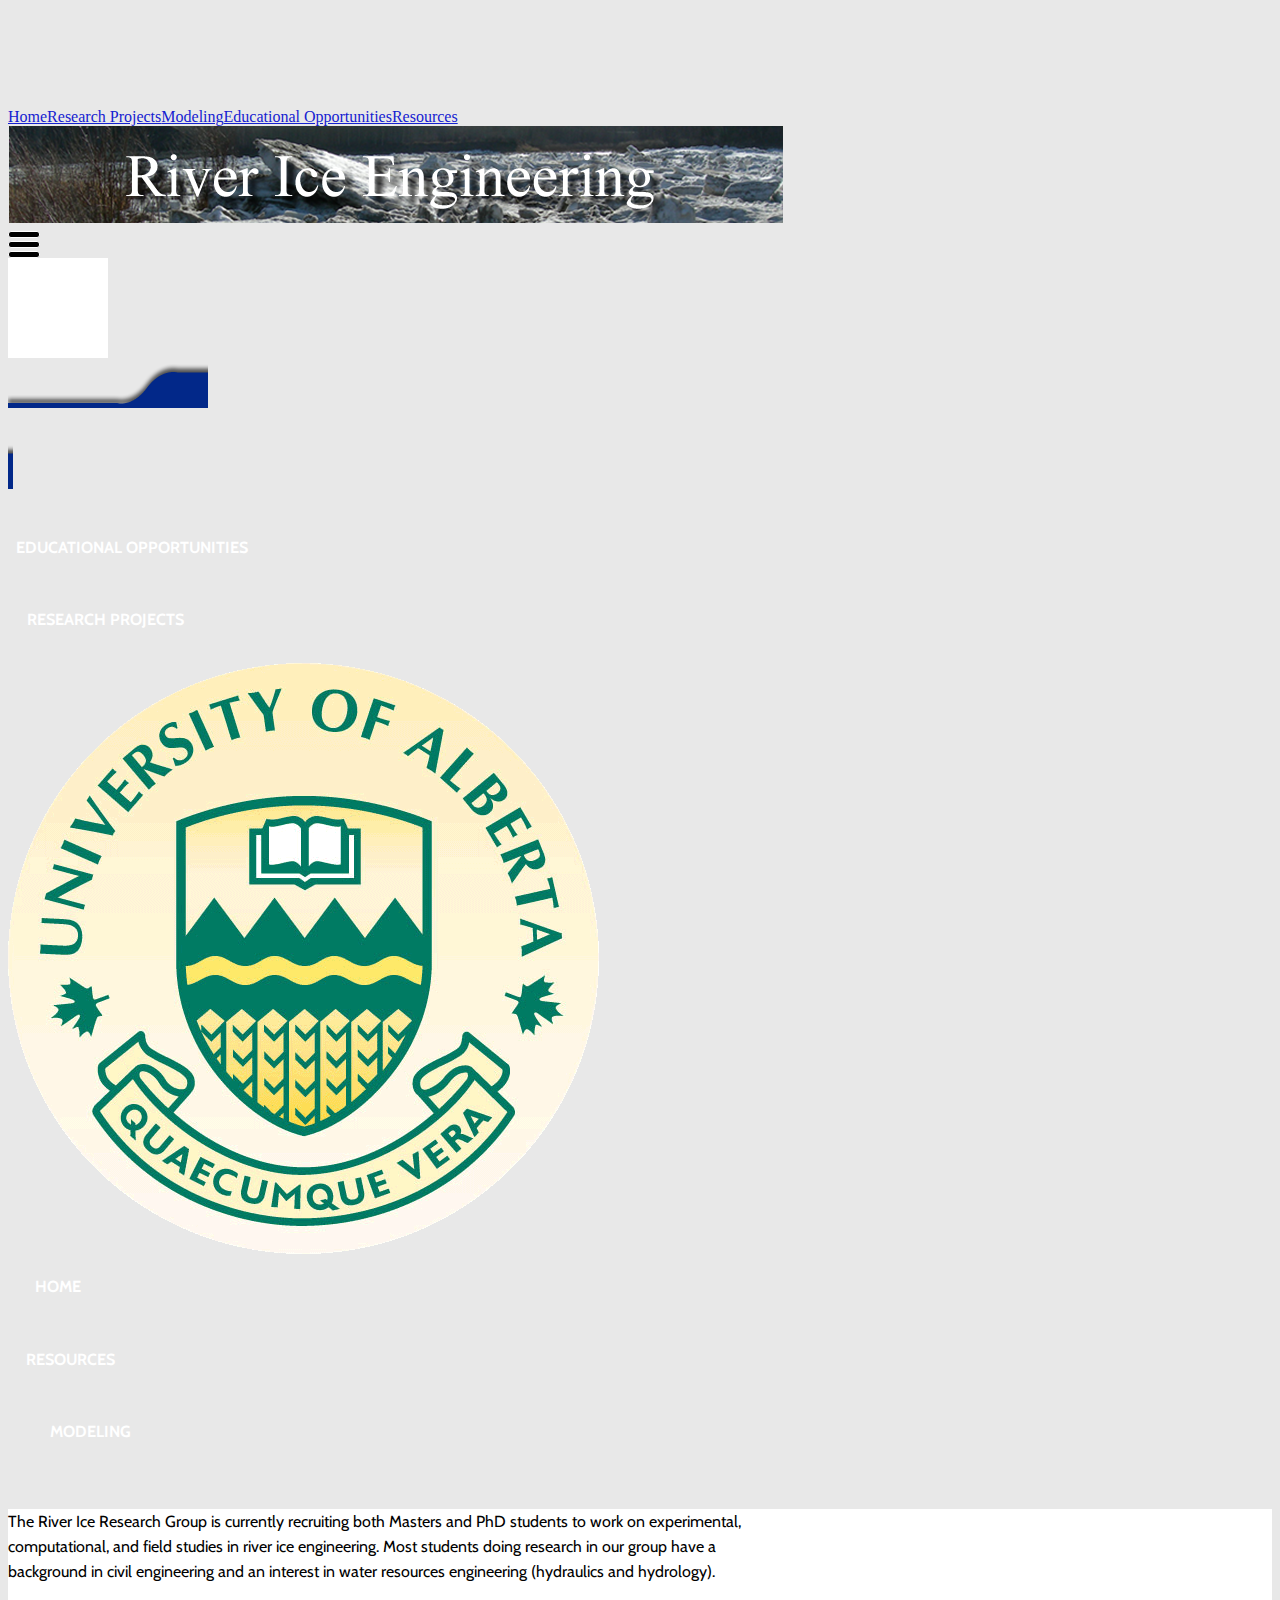
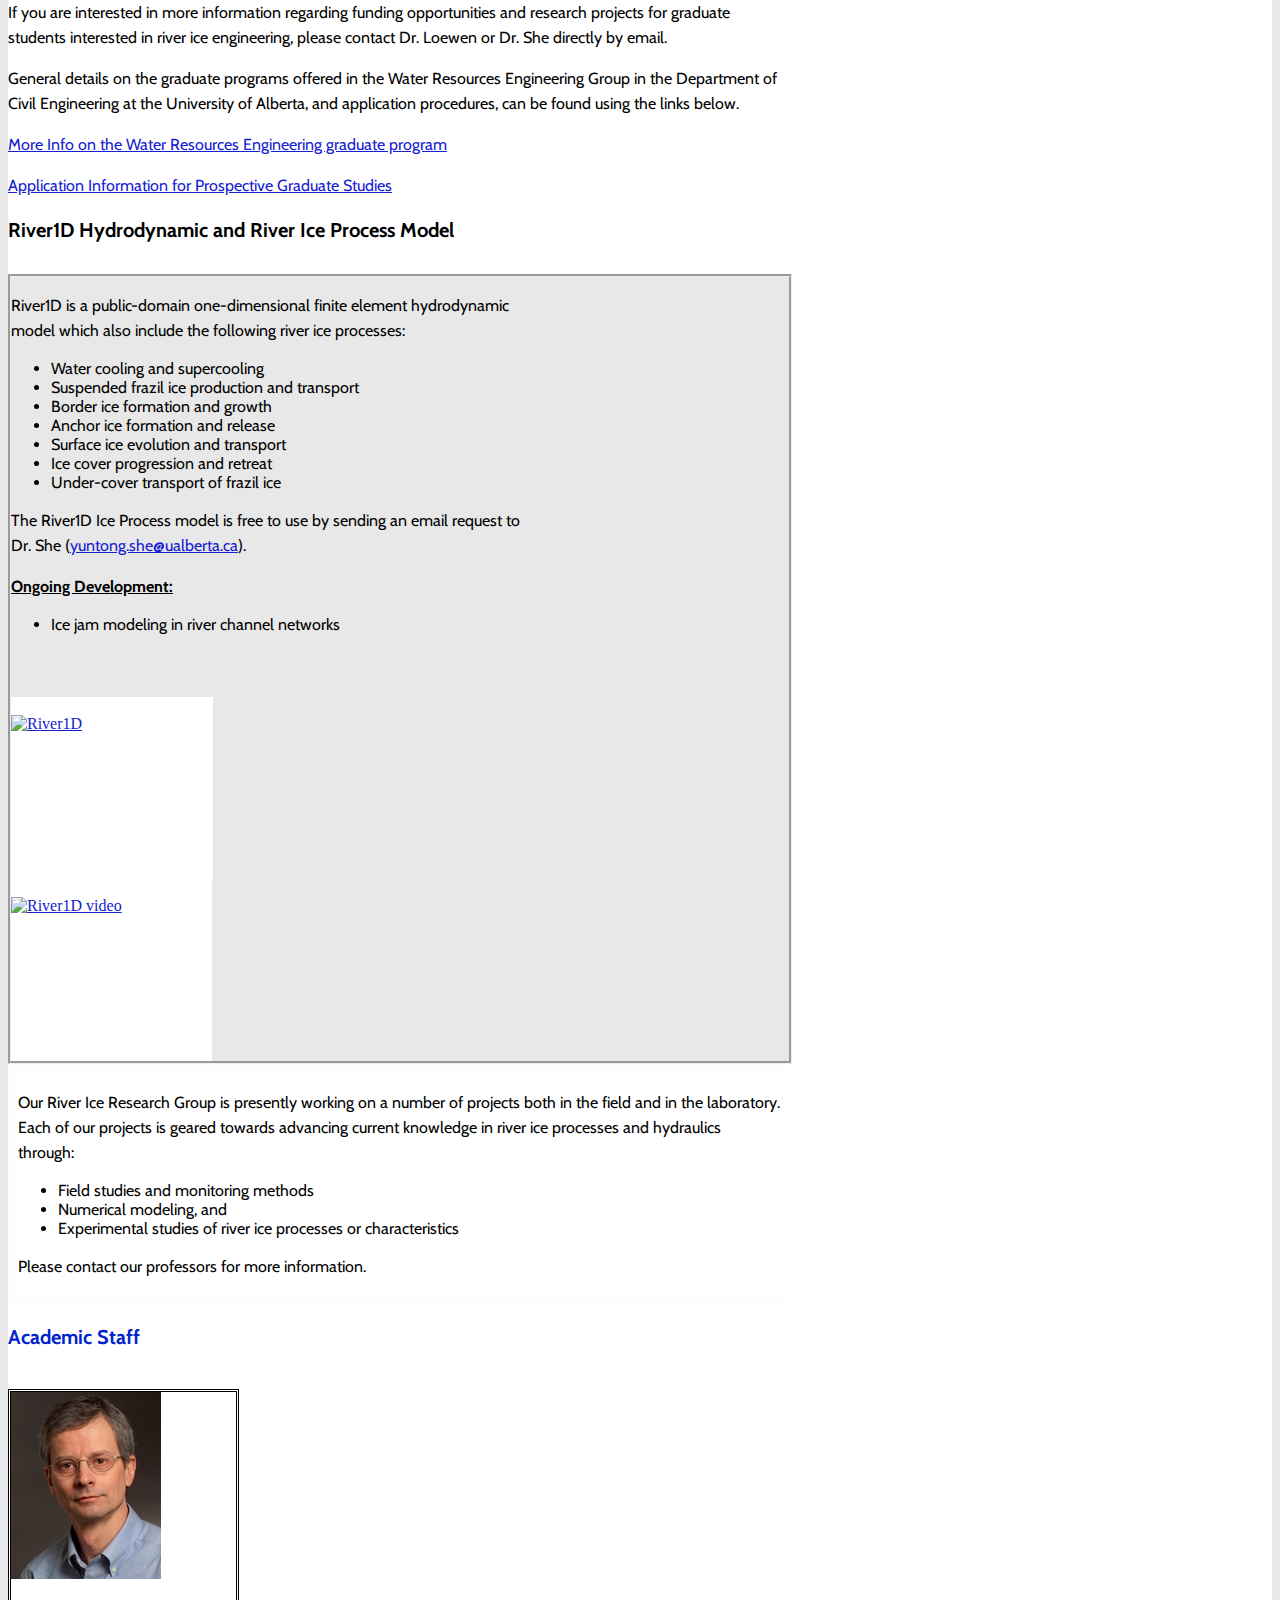
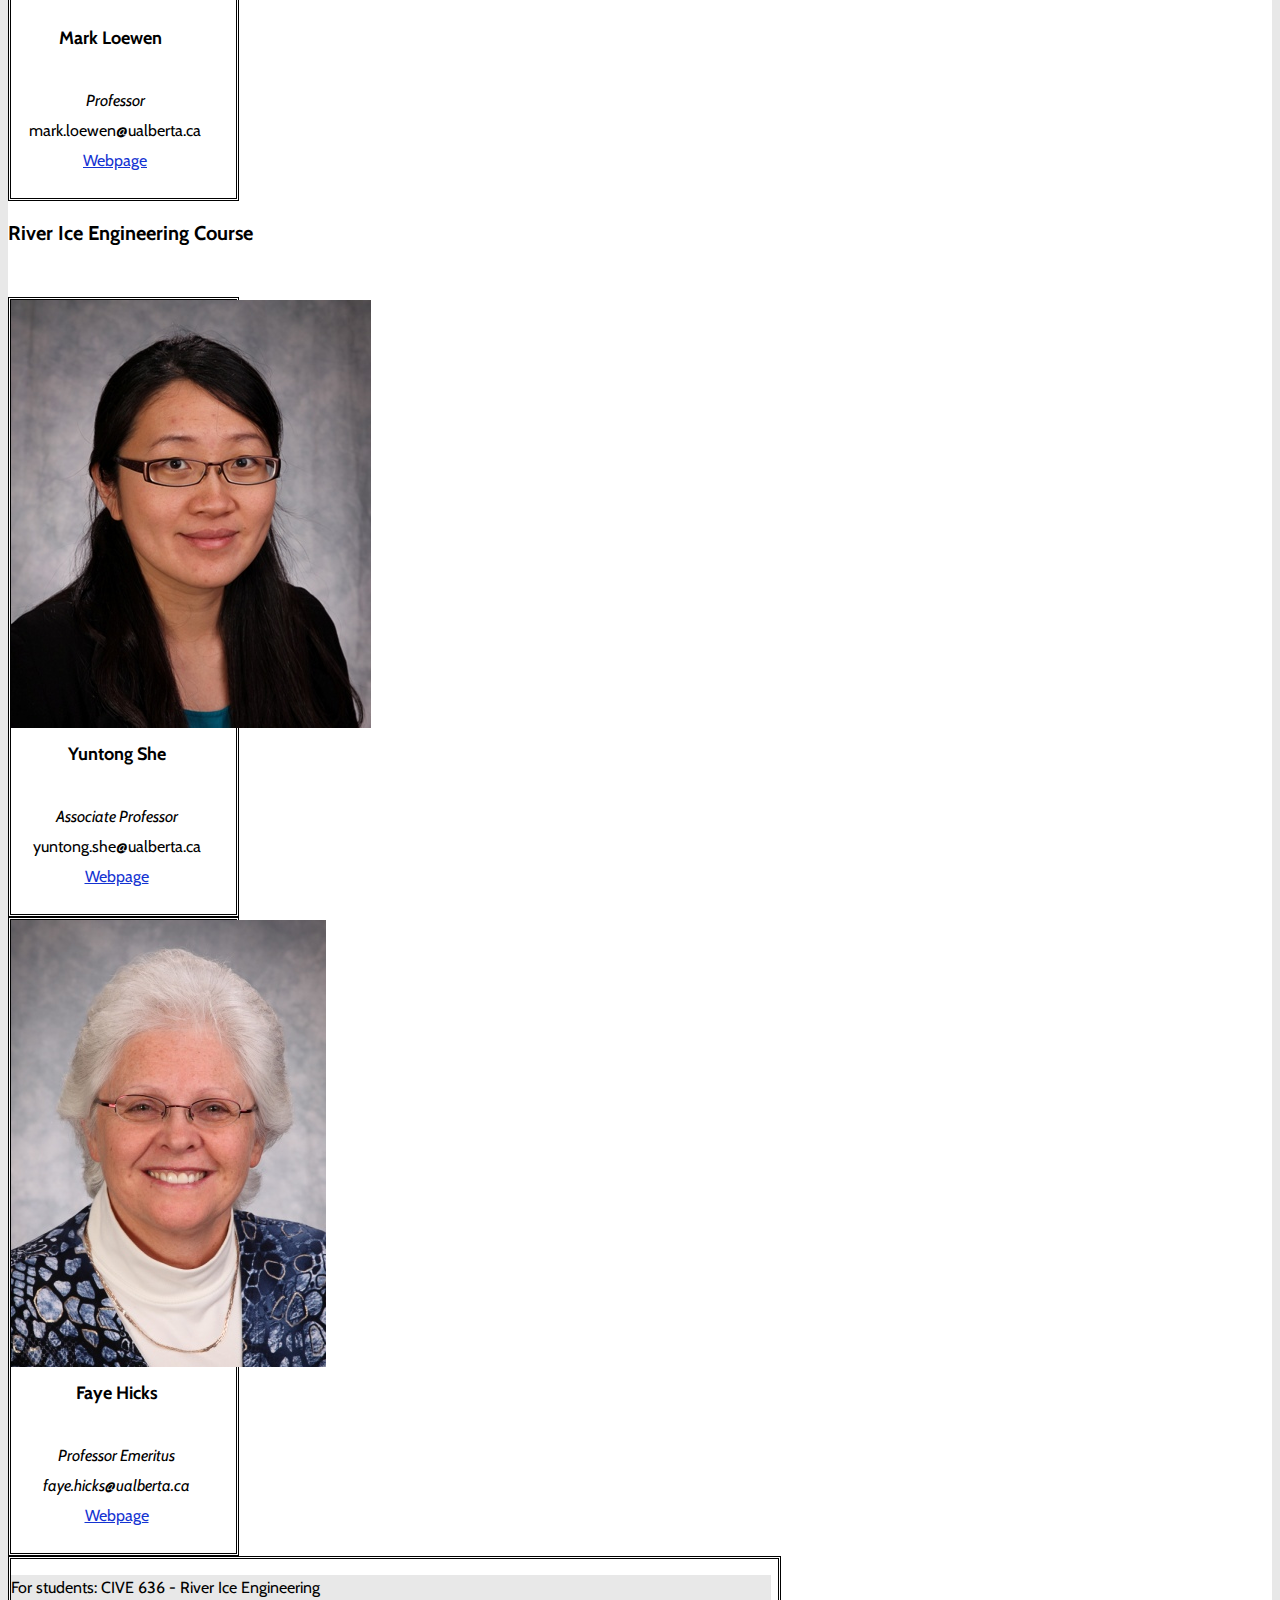
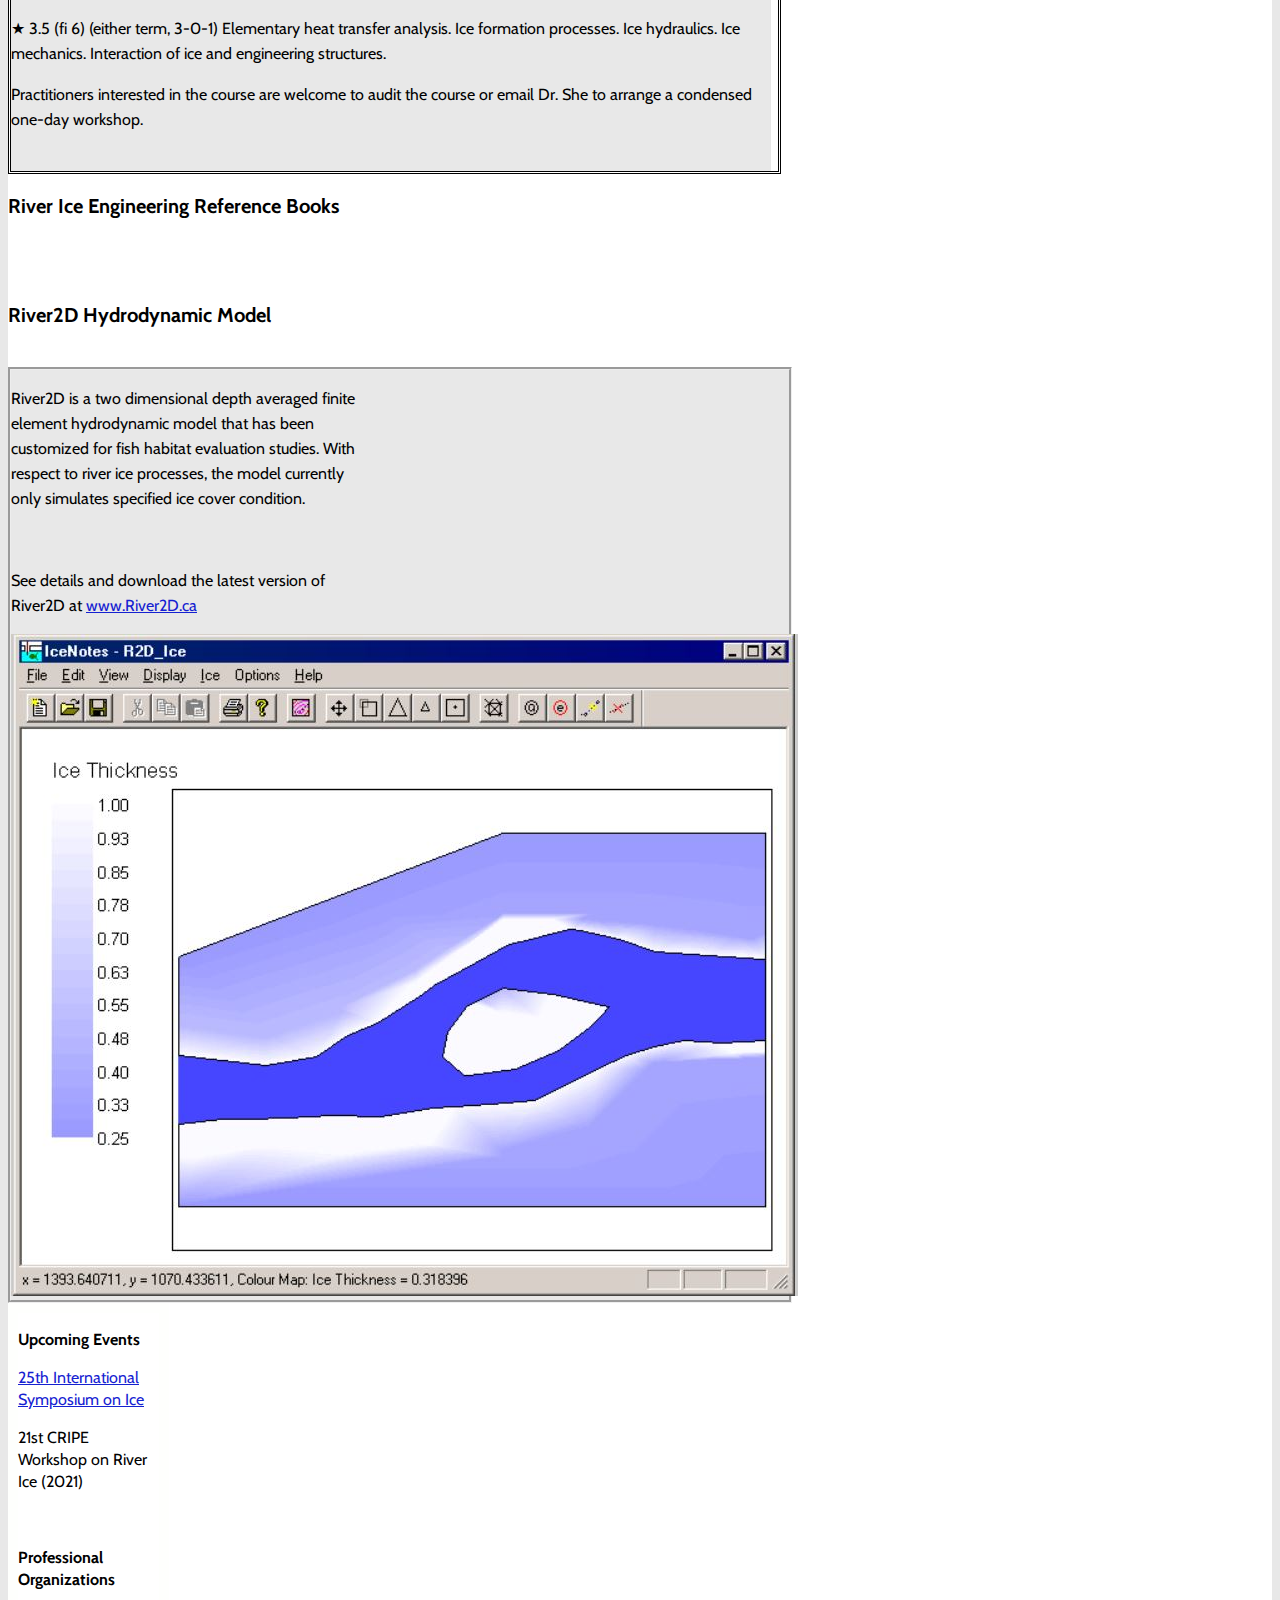
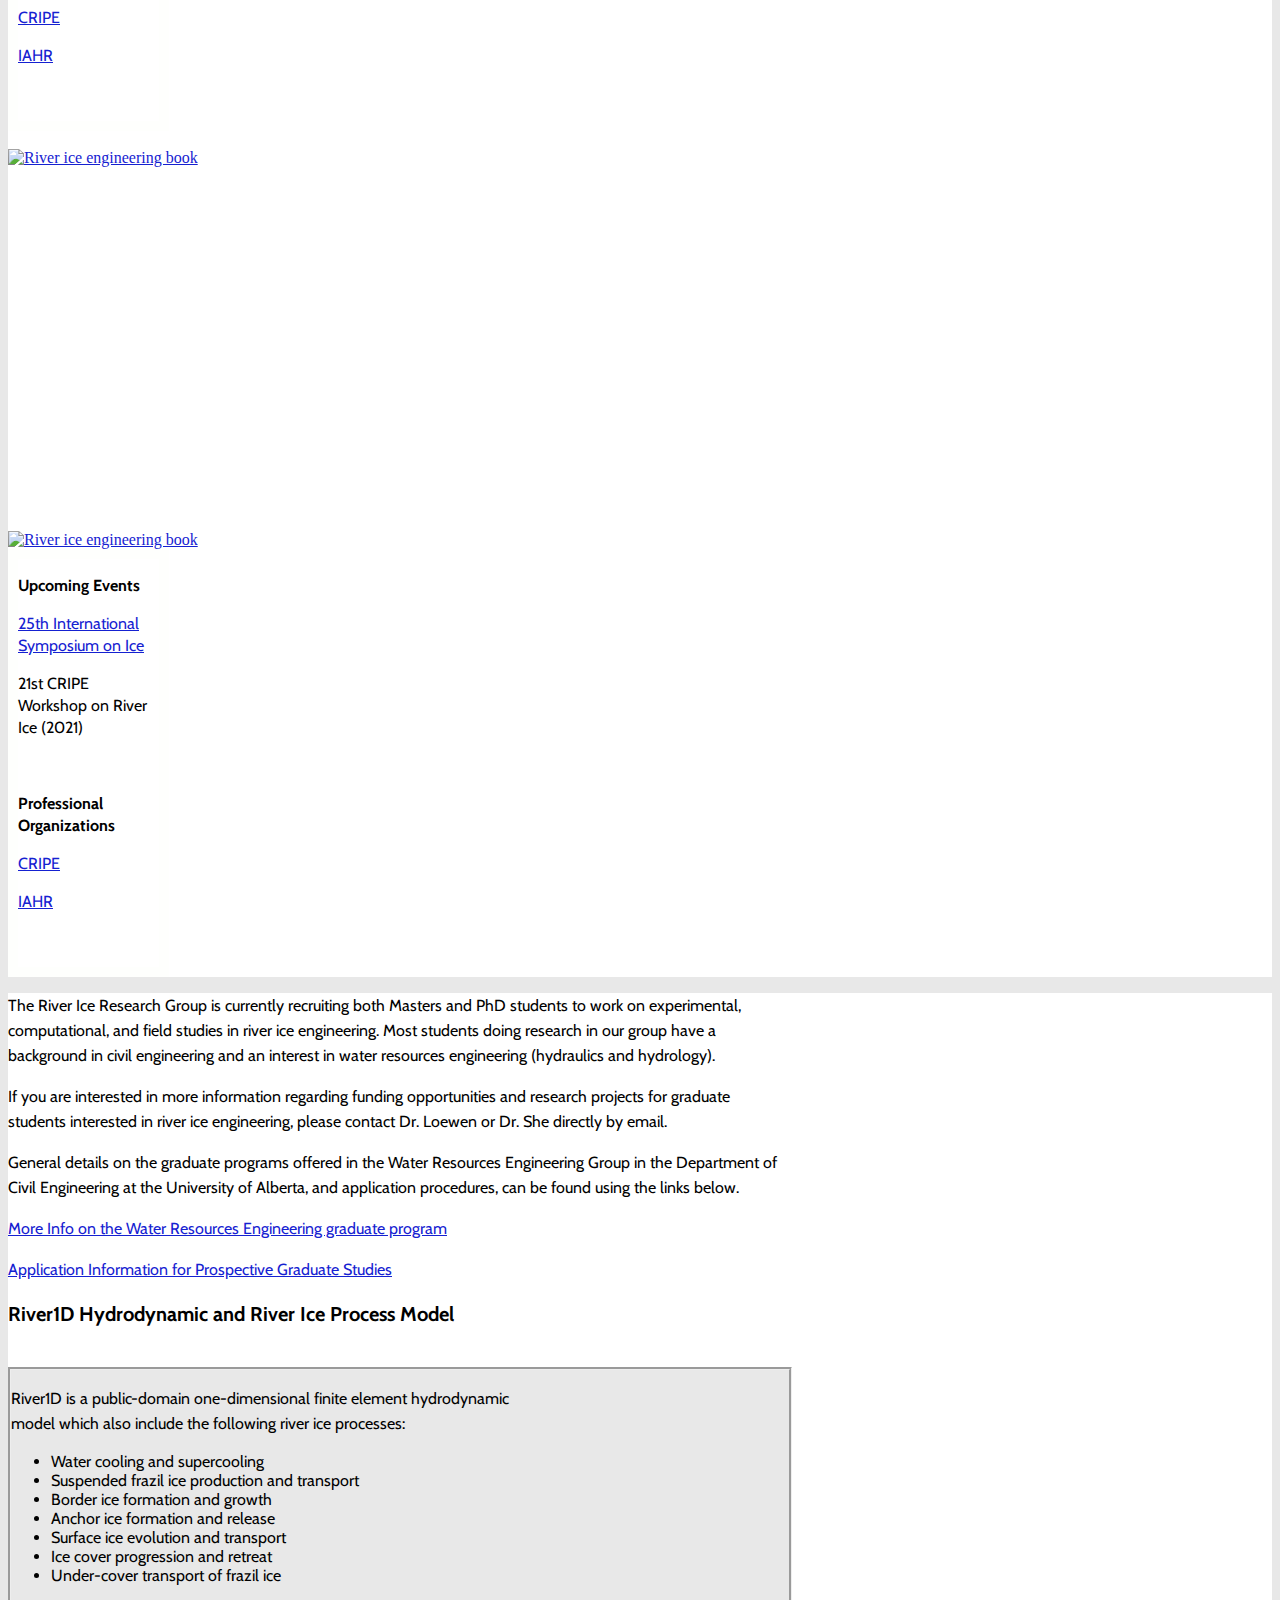
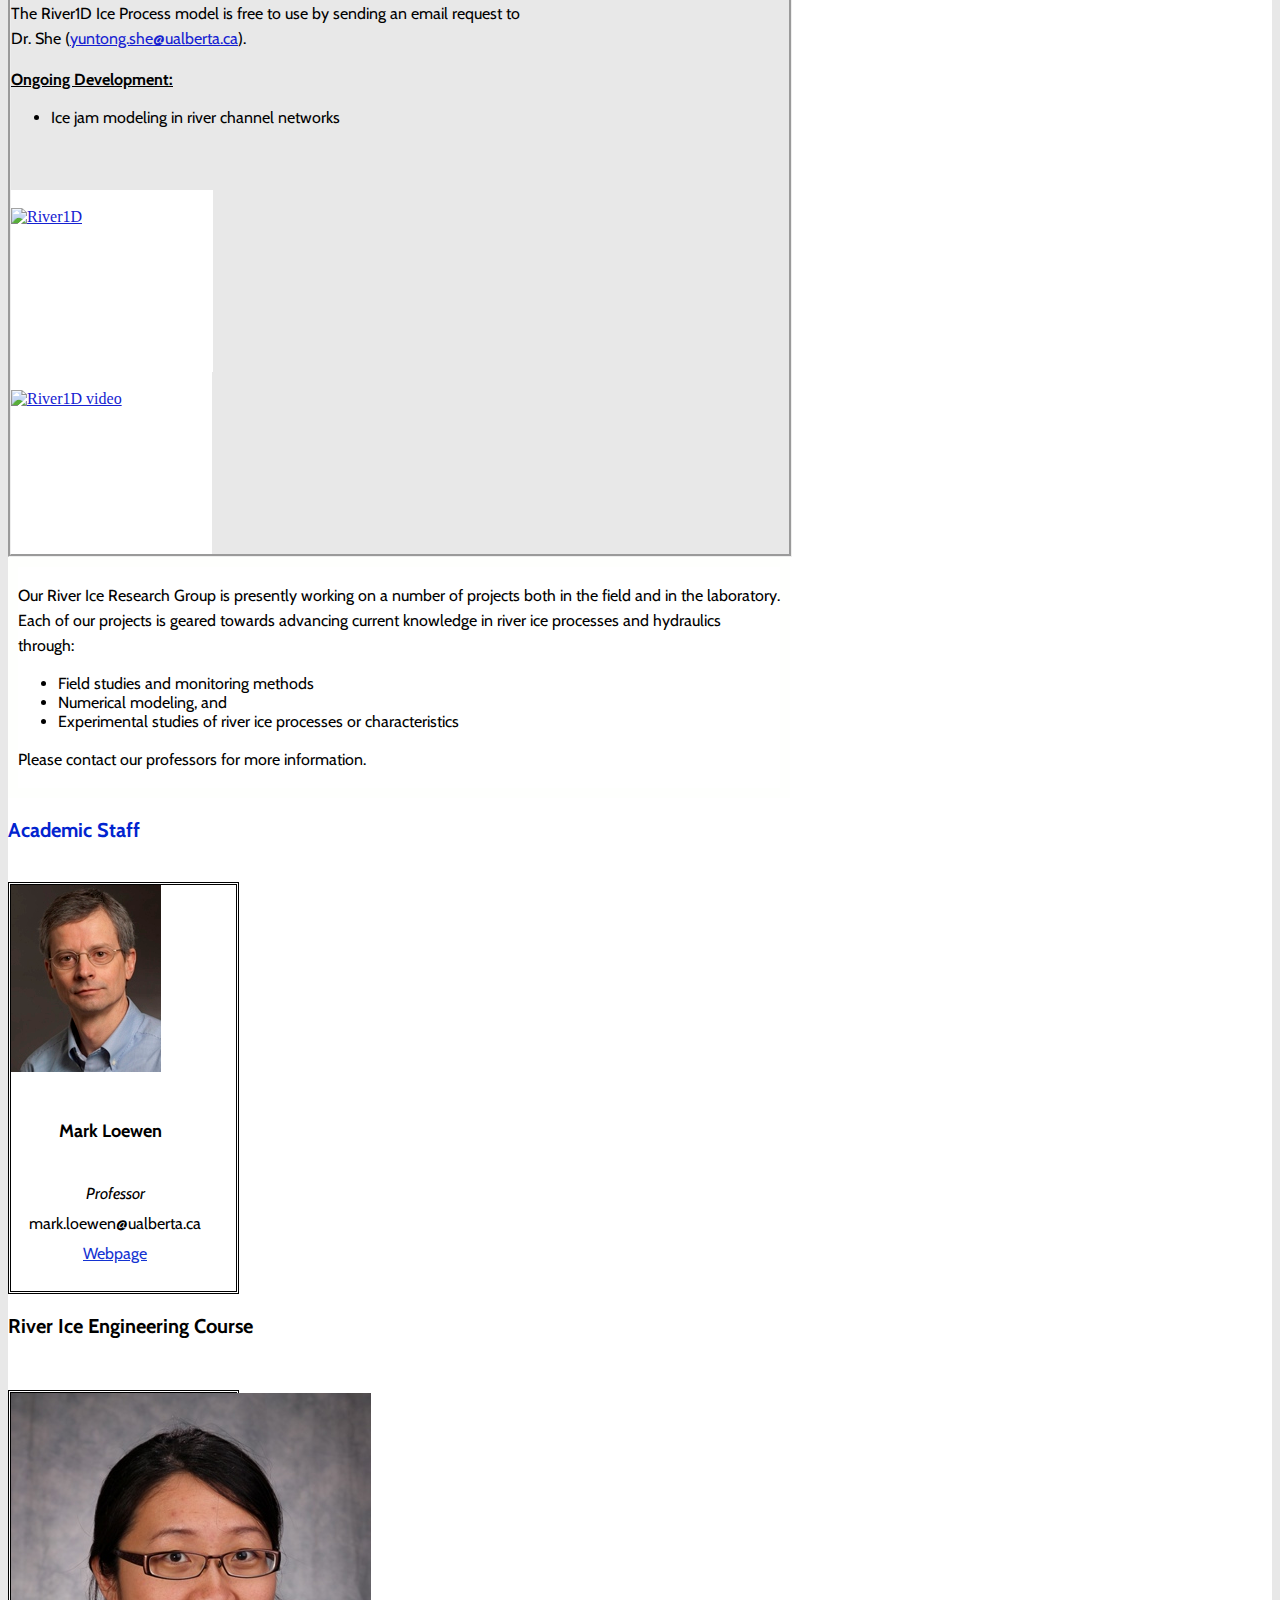
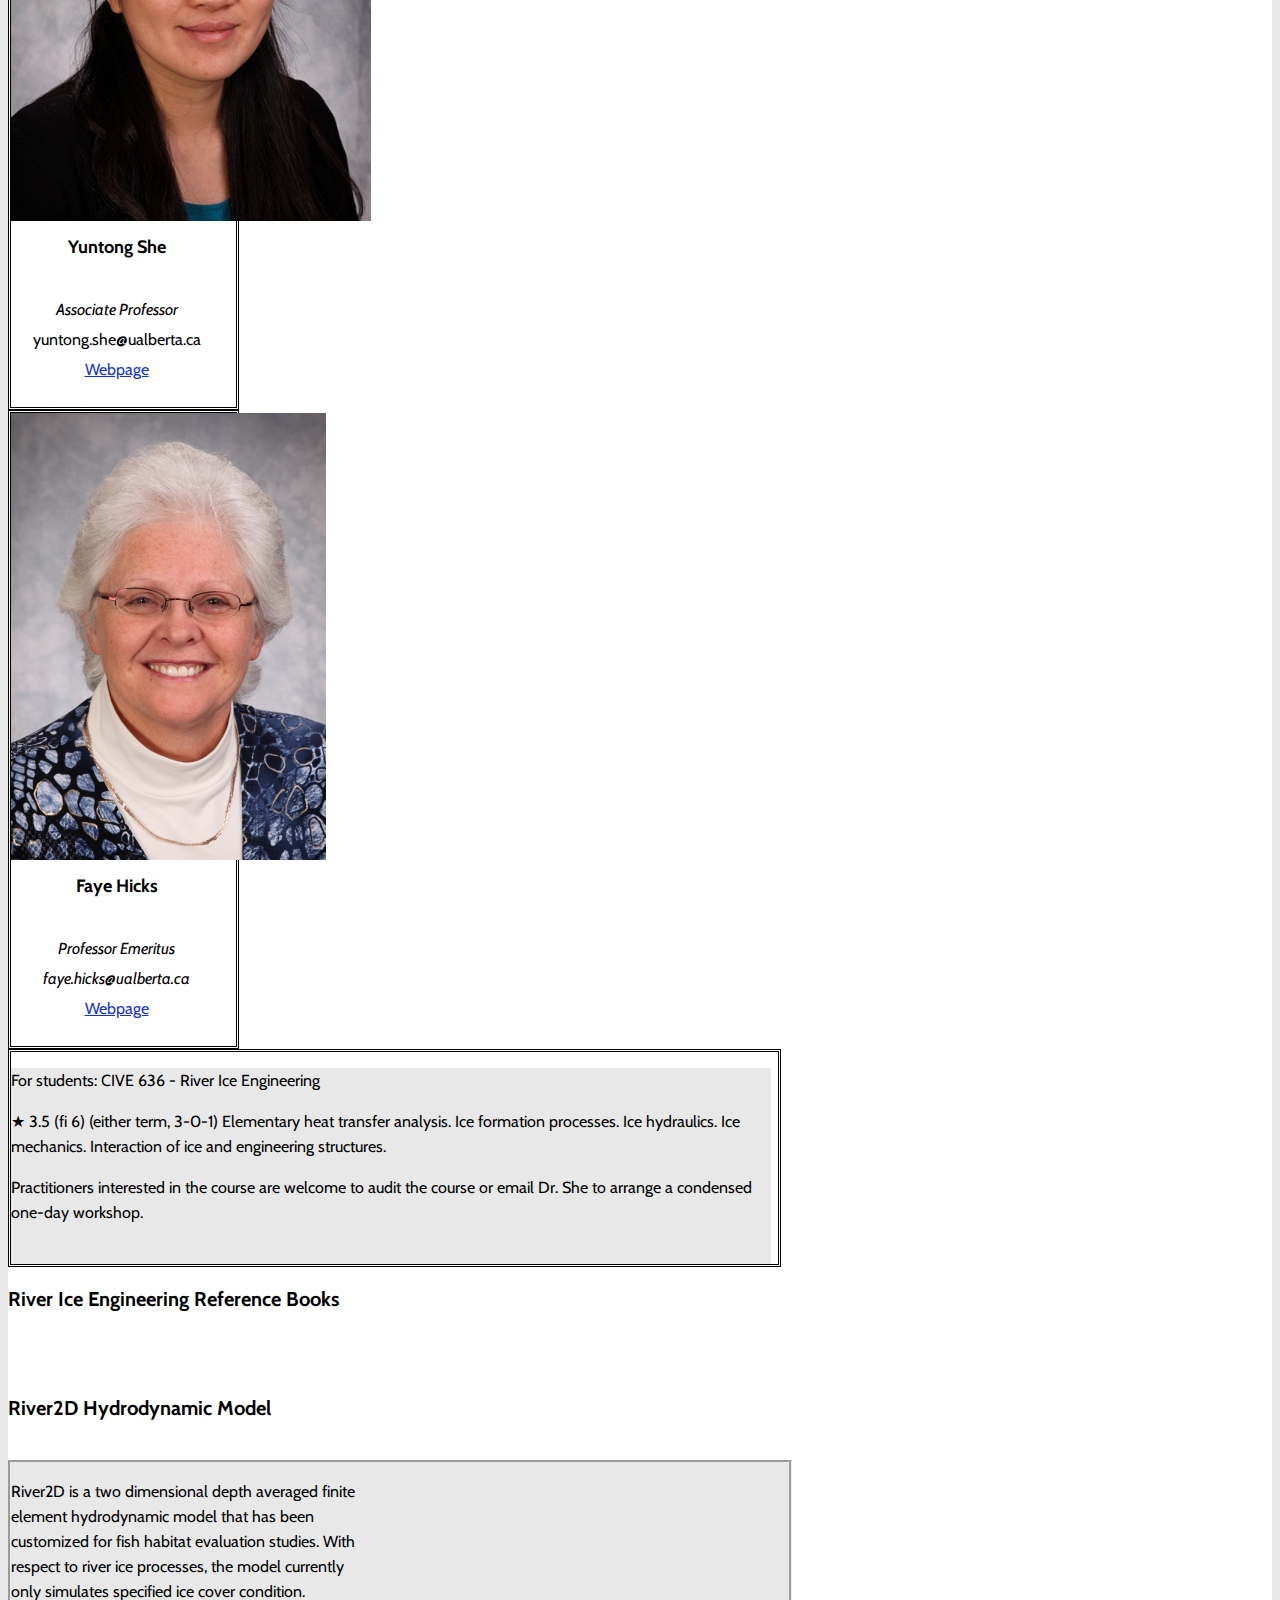
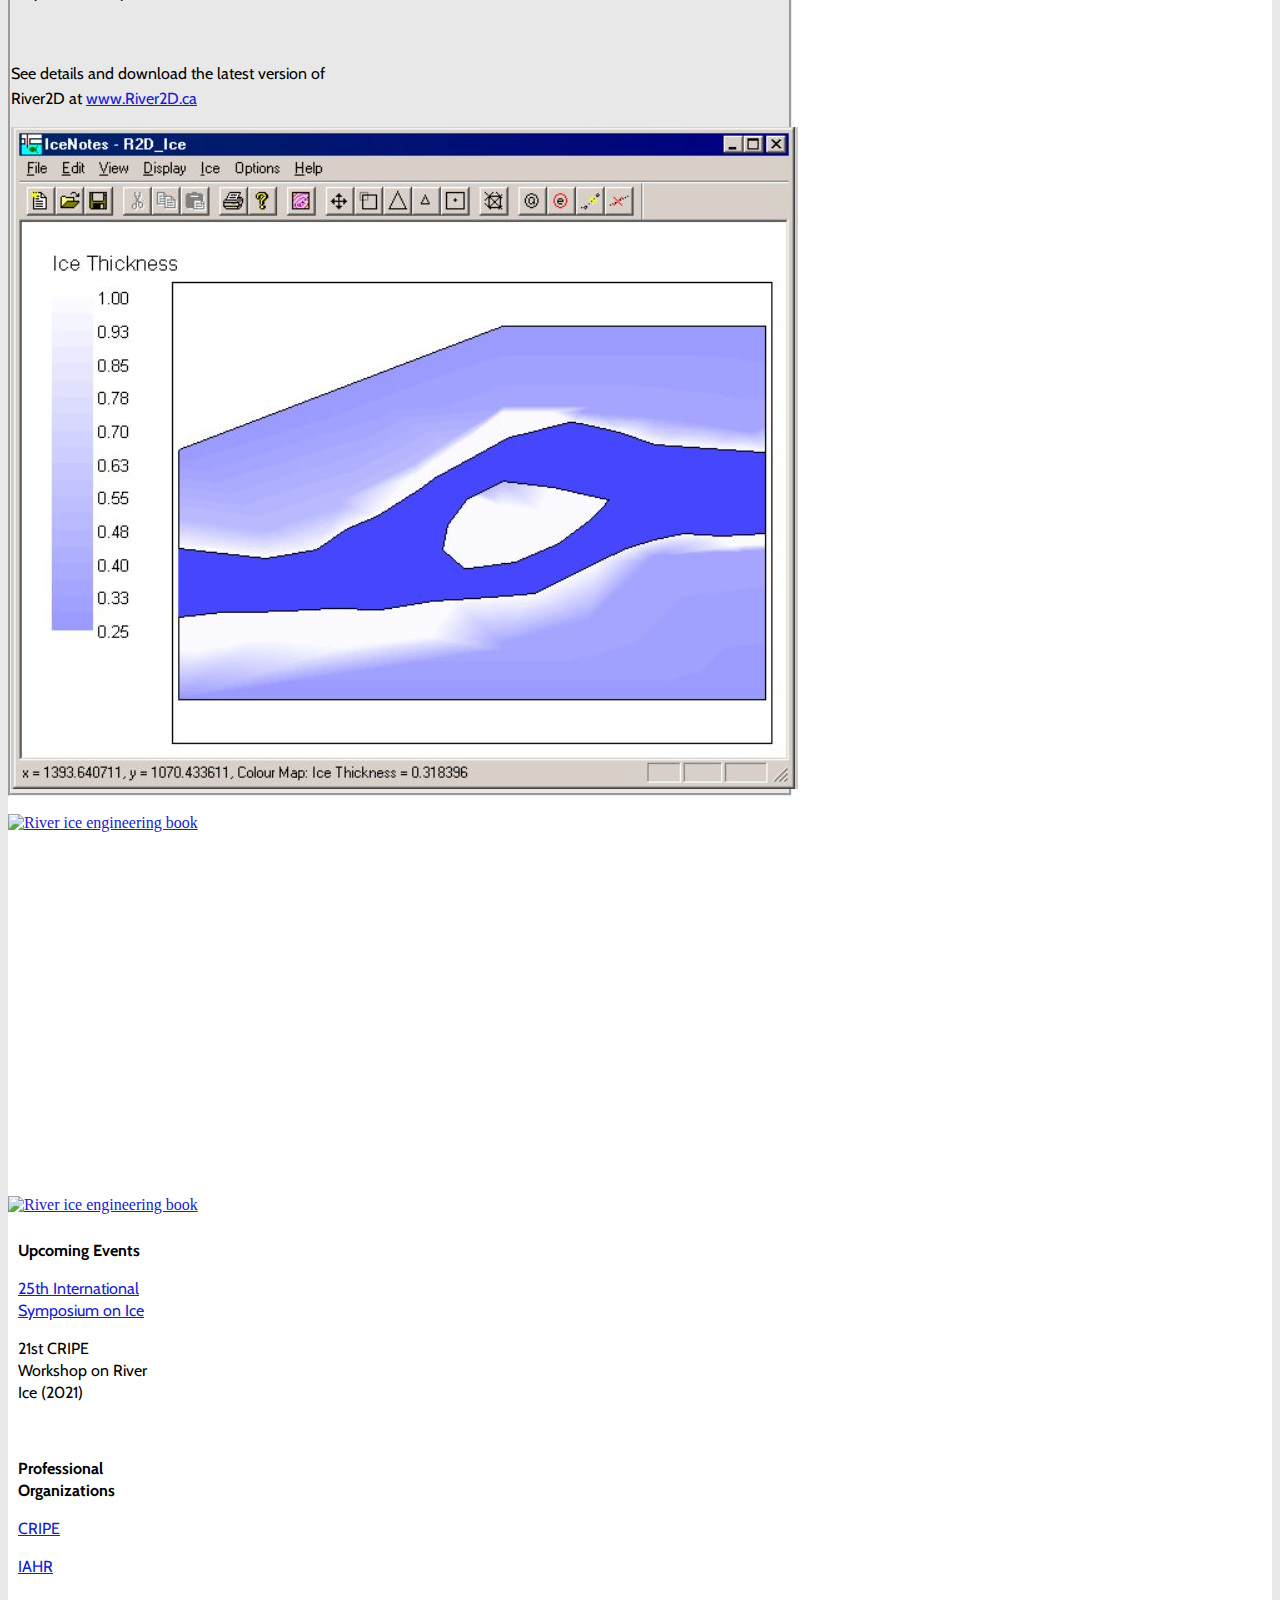
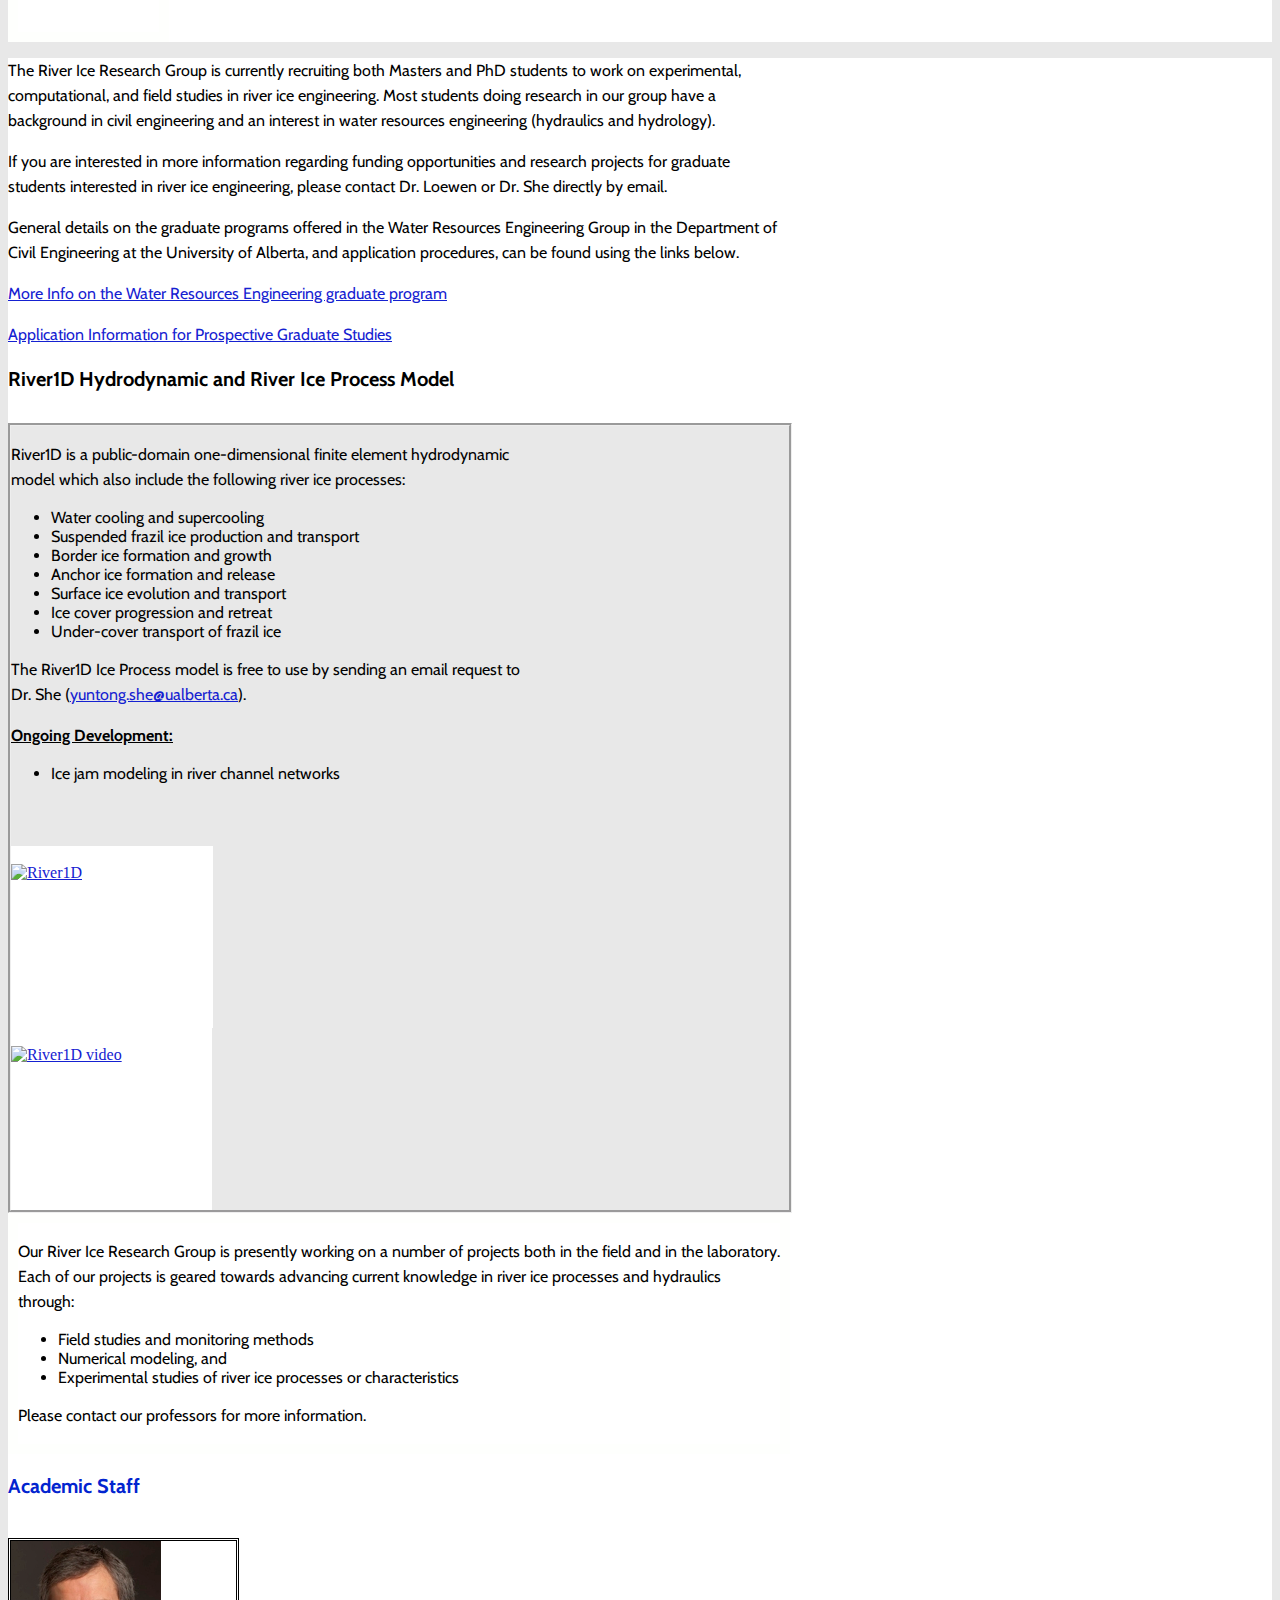
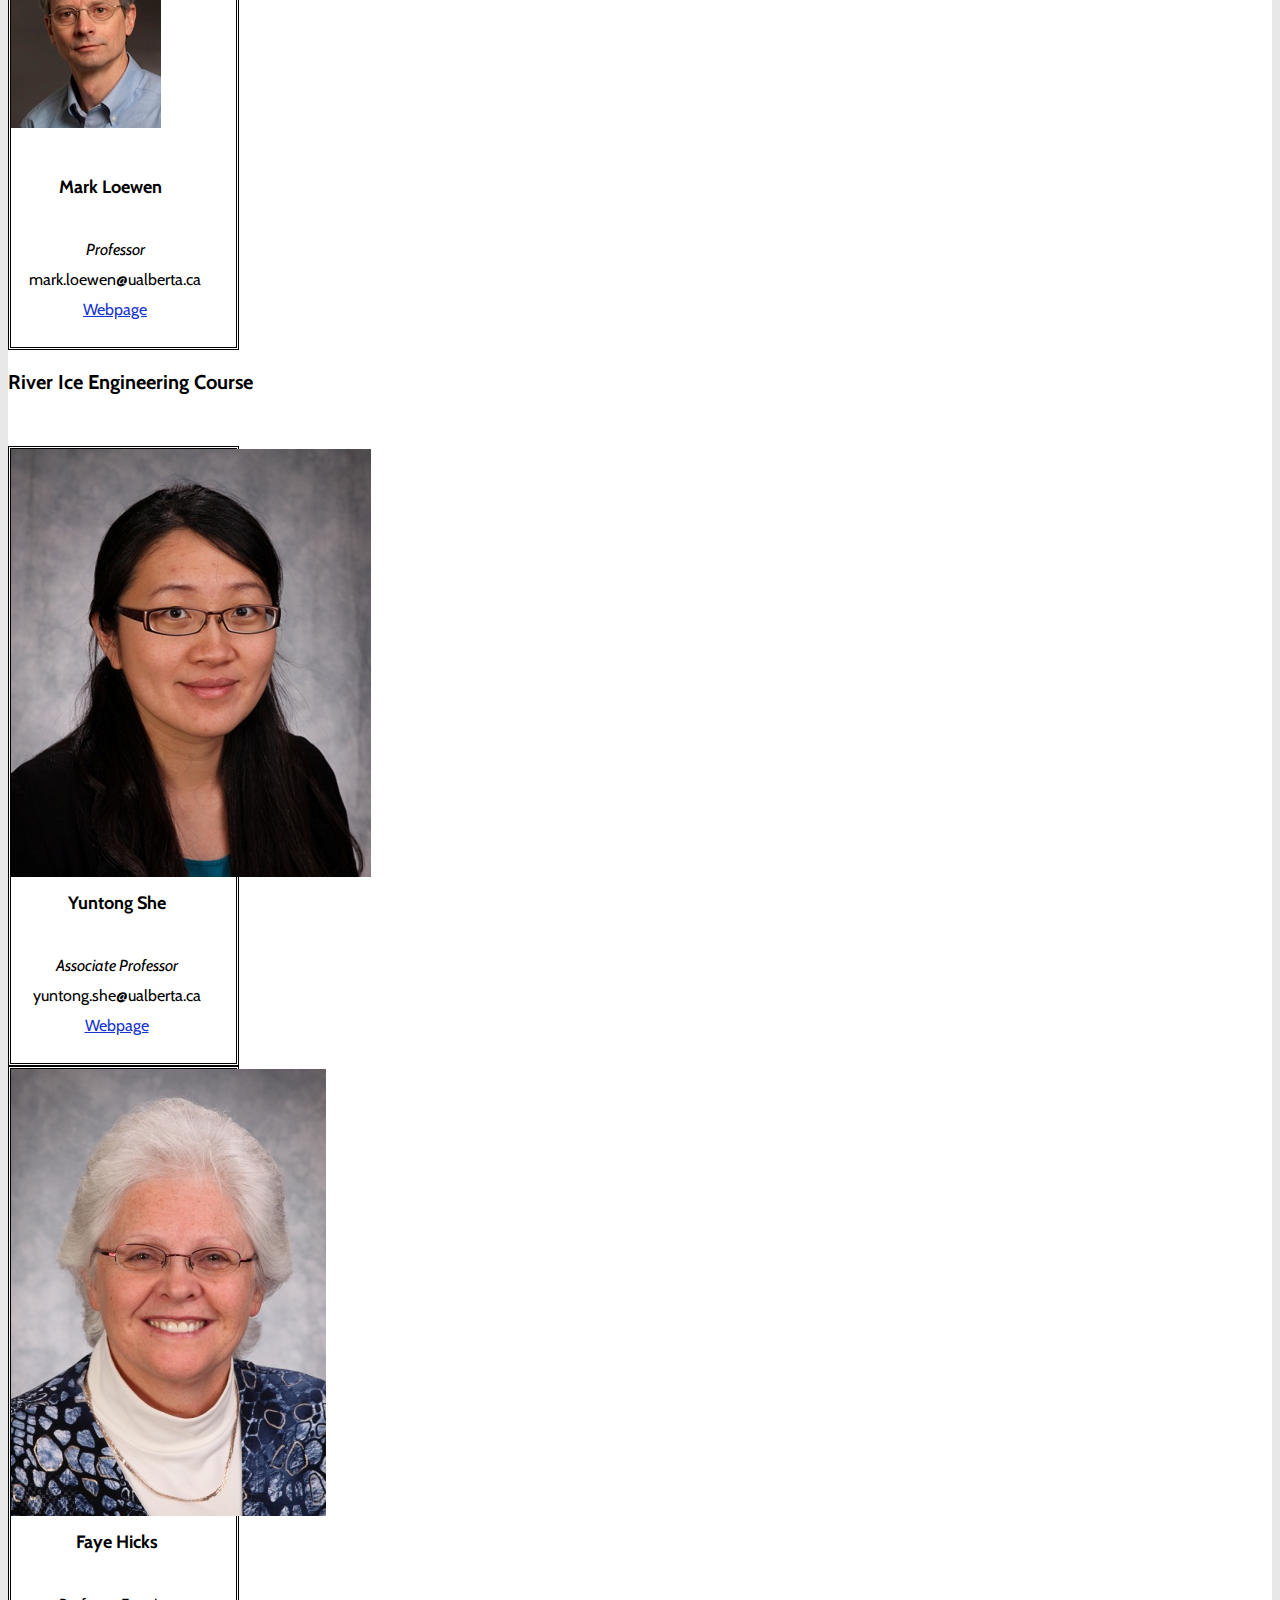
==== commit 613c4a10: "Create index.html" ====
--- a/index.html
+++ b/index.html
@@ -13,7 +13,7 @@
 
     <style type="text/css" class="silex-style">h1 {text-shadow: 0 0 5px #fefffd, 0 0 5px #fefffd, 0 0 5px #fefffd, 0 0 5px #fefffd, 0 0 10px #fefffd, 0 0 10px #fefffd, 0 0 10px #fefffd;}.nav a {padding: 20px;}</style>
     <script type="text/javascript" class="silex-script"></script>
-    <style class="silex-inline-styles" type="text/css">.body-initial {background-color: rgb(159, 141, 103); background-image: url(Images/background.png); background-position-x: 50%; background-position-y: 50%; background-size: cover;}.silex-id-1552774272342-11 {}@media only screen and (max-width: 480px) {.silex-id-1552774272342-11 {top: 0px; left: 0px;}}.silex-id-1552774272339-10 {min-height: 100px;}@media only screen and (max-width: 480px) {.silex-id-1552774272339-10 {min-height: 20px; width: 462px; top: 0px; left: 0px;}}.silex-id-1484949224320-1 {background-color: transparent;}.silex-id-1484949224320-0 {min-height: 177px; background-color: transparent; top: 9px; left: 0px;}@media only screen and (max-width: 480px) {.silex-id-1484949224320-0 {min-height: 168px; top: 9px; left: 0px; width: 462px;}}.silex-id-1592243000390-1 {width: 798px; min-height: 105px; top: 14px; left: 161px;}@media only screen and (max-width: 480px) {.silex-id-1592243000390-1 {min-height: 105px; top: 0px; left: 0px; width: 462px;}}.silex-id-1552774225668-8 {min-height: 27px; width: 33px; background-color: transparent; top: 100px; left: 686px;}@media only screen and (max-width: 480px) {.silex-id-1552774225668-8 {left: 0px; top: 0px; min-height: 27px; width: 33px;}}.silex-id-1552774237438-9 {width: 100px; min-height: 100px; background-color: rgb(255, 255, 255); top: 100px; left: 653px;}@media only screen and (max-width: 480px) {.silex-id-1552774237438-9 {left: 121px; top: 2px; width: 295px; min-height: 23px; background-color: transparent;}}.silex-id-1592243168372-4 {width: 211px; min-height: 81px; top: 105px; left: -2px;}.silex-id-1592243202620-5 {width: 750px; min-height: 80px; top: 106px; left: 209px;}.silex-id-1592245087546-21 {width: 247px; min-height: 56px; top: 129px; left: 569px;}@media only screen and (max-width: 480px) {.silex-id-1592245087546-21 {min-height: 109px; top: 0px; left: 0px; width: 229px;}}.silex-id-1592244939273-14 {width: 194px; min-height: 56px; top: 129px; left: 240px;}@media only screen and (max-width: 480px) {.silex-id-1592244939273-14 {min-height: 109px; top: 0px; left: 0px; width: 194px;}}.silex-id-1592243296900-6 {width: 140px; min-height: 140px; top: 19px; left: 4px;}@media only screen and (max-width: 480px) {.silex-id-1592243296900-6 {min-height: 140px; top: -293.80001068115234px; left: -169.99999380111694px; width: 140px;}}.silex-id-1592243719977-8 {width: 100px; min-height: 57px; top: 129px; left: 151px;}@media only screen and (max-width: 480px) {.silex-id-1592243719977-8 {min-height: 79px; top: 0px; left: 0px; width: 100px;}}.silex-id-1592245044728-18 {width: 125px; min-height: 56px; top: 129px; left: 832.3999633789062px;}@media only screen and (max-width: 480px) {.silex-id-1592245044728-18 {min-height: 79px; top: 0px; left: 0px; width: 125px;}}.silex-id-1592244985260-17 {width: 165px; min-height: 56px; top: 129px; left: 411px;}@media only screen and (max-width: 480px) {.silex-id-1592244985260-17 {min-height: 79px; top: 0px; left: 0px; width: 165px;}}.silex-id-1484949486466-5 {background-color: rgba(255,255,255,1);}.silex-id-1484949486465-4 {min-height: 687.625px; background-color: transparent; top: 0px; left: 0px;}@media only screen and (max-width: 480px) {.silex-id-1484949486465-4 {min-height: 614px; top: 569px; left: 0px; width: 462px;}}.silex-id-1592261950697-137 {width: 776px; min-height: 262px; top: 8px; left: 176px;}@media only screen and (max-width: 480px) {.silex-id-1592261950697-137 {min-height: 549px; top: 0px; left: 0px; width: 455px;}}.silex-id-1592253684526-92 {width: 532px; min-height: 56px; top: 10px; left: 183px;}@media only screen and (max-width: 480px) {.silex-id-1592253684526-92 {min-height: 53px; top: 0px; left: 0px; width: 450px;}}.silex-id-1592254511124-94 {width: 778px; min-height: 410px; background-color: rgba(232,232,232,1); top: 65px; left: 174px; border-style: groove;}@media only screen and (max-width: 480px) {.silex-id-1592254511124-94 {min-height: 597px; top: 0px; left: 0px; width: 446px;}}.silex-id-1592253947124-93 {width: 521px; min-height: 404px; top: 6px; left: 7px; background-color: rgba(232,232,232,1);}@media only screen and (max-width: 480px) {.silex-id-1592253947124-93 {min-height: 272px; top: 0px; left: 15.399993896484375px; width: 446.6000061035156px;}}.silex-id-1592257517414-106 {width: 202px; min-height: 182px; background-color: rgb(255, 255, 255); top: 15px; left: 555px;}.silex-id-1592339121233-0 {width: 201px; min-height: 182px; background-color: rgb(255, 255, 255); top: 216px; left: 556px;}.silex-id-1434426151026-1 {width: 762px; top: 5.59375px; left: 170.90625px; background-color: rgba(255,255,255,1); border-top-width: 10px; border-right-width: 10px; border-bottom-width: 10px; border-left-width: 10px; border-top-style: solid; border-right-style: solid; border-bottom-style: solid; border-left-style: solid; border-top-color: rgb(254, 255, 253); border-right-color: rgb(254, 255, 253); border-bottom-color: rgb(254, 255, 253); border-left-color: rgb(254, 255, 253); min-height: 196px;}@media only screen and (max-width: 480px) {.silex-id-1434426151026-1 {width: 420px; min-height: 270px; top: 0px; left: 0px;}}.silex-id-1592248349025-39 {width: 237px; min-height: 64px; top: 200px; left: 194px;}@media only screen and (max-width: 480px) {.silex-id-1592248349025-39 {min-height: 48px; top: 0px; left: 0px; width: 237px;}}.silex-id-1592245754628-22 {width: 225px; min-height: 391px; background-color: rgb(255, 255, 255); top: 260px; left: 194px; border-style: double;}.silex-id-1592245808500-25 {width: 180px; min-height: 224px; top: 11px; left: 20px;}@media only screen and (max-width: 480px) {.silex-id-1592245808500-25 {min-height: 224px; top: 0px; left: 0px; width: 180px;}}.silex-id-1592246459247-27 {width: 198px; min-height: 44px; top: 248px; left: 6px;}.silex-id-1592247051396-28 {width: 208px; min-height: 104px; top: 279px; left: 2px;}@media only screen and (max-width: 480px) {.silex-id-1592247051396-28 {min-height: 106px; top: 0px; left: 0px; width: 208px;}}.silex-id-1592279261607-1 {width: 246px; min-height: 76px; top: 8px; left: 182px;}@media only screen and (max-width: 480px) {.silex-id-1592279261607-1 {min-height: 71px; top: 0px; left: 0px; width: 388px;}}.silex-id-1592247452976-33 {width: 225px; min-height: 391px; background-color: rgb(255, 255, 255); top: 260px; left: 451px; border-style: double;}.silex-id-1592247468579-37 {width: 180px; min-height: 224px; top: 11px; left: 24px;}@media only screen and (max-width: 480px) {.silex-id-1592247468579-37 {min-height: 224px; top: -110.59996032714844px; left: 0px; width: 180px;}}.silex-id-1592247452976-34 {width: 212px; min-height: 44px; top: 248px; left: 2px;}.silex-id-1592247452995-36 {width: 211px; min-height: 104px; top: 279px; left: 2px;}.silex-id-1592280613806-0 {width: 225px; min-height: 391px; background-color: rgb(255, 255, 255); top: 260px; left: 706px; border-style: double;}.silex-id-1592321587558-0 {width: 180px; min-height: 224px; top: 11px; left: 23px;}.silex-id-1592280613905-2 {width: 212px; min-height: 44px; top: 248px; left: 2px;}.silex-id-1592280613917-3 {width: 211px; min-height: 104px; top: 279px; left: 2px;}.silex-id-1592340508841-2 {width: 767px; min-height: 202px; background-color: rgb(255, 255, 255); top: 55px; left: 180px; border-style: double;}.silex-id-1592279421862-2 {width: 760px; min-height: 196px; top: 3px; left: 4px; background-color: rgba(232,232,232,1);}@media only screen and (max-width: 480px) {.silex-id-1592279421862-2 {min-height: 220px; top: 0px; left: 0px; width: 447px;}}.silex-id-1592286842872-3 {width: 367px; min-height: 89px; top: 258px; left: 187px;}@media only screen and (max-width: 480px) {.silex-id-1592286842872-3 {min-height: 59px; top: 0px; left: 0px; width: 432px;}}.silex-id-1592259353760-113 {width: 527px; min-height: 64px; top: 479px; left: 183px;}.silex-id-1592259176447-109 {width: 778px; min-height: 333px; background-color: rgba(232,232,232,1); top: 529px; left: 174px; border-style: groove;}@media only screen and (max-width: 480px) {.silex-id-1592259176447-109 {min-height: 675px; top: 0px; left: 0px; width: 436px;}}.silex-id-1592259176448-110 {width: 357px; min-height: 131.1999969482422px; top: 3px; left: 6px; background-color: rgba(232,232,232,1);}.silex-id-1592259638596-114 {width: 410px; min-height: 319px; top: 3px; left: 366px;}.silex-id-1424920356950 {background-color: rgba(255,255,255,1); border-top-style: solid; border-right-style: solid; border-bottom-style: solid; border-left-style: solid; border-top-width: 10px; border-right-width: 10px; border-bottom-width: 10px; border-left-width: 10px; left: 0px; top: 0px; width: 141px; border-top-color: rgb(254, 255, 253); border-right-color: rgb(254, 255, 253); border-bottom-color: rgb(254, 255, 253); border-left-color: rgb(254, 255, 253); min-height: 408px;}@media only screen and (max-width: 480px) {.silex-id-1424920356950 {width: 442px; min-height: 338px; top: 0px; left: 0px;}}.silex-id-1592286776011-2 {width: 254px; min-height: 382px; background-color: rgb(255, 255, 255); top: 304.5999984741211px; left: 554.012451171875px;}.silex-id-1592286071815-0 {width: 255px; min-height: 36px; background-color: rgb(255, 255, 255); top: 304px; left: 222px;}.silex-id-1592507478231-114 {background-color: rgba(255,255,255,1); border-top-style: solid; border-right-style: solid; border-bottom-style: solid; border-left-style: solid; border-top-width: 10px; border-right-width: 10px; border-bottom-width: 10px; border-left-width: 10px; left: 1150.40625px; top: 18px; width: 141px; border-top-color: rgb(254, 255, 253); border-right-color: rgb(254, 255, 253); border-bottom-color: rgb(254, 255, 253); border-left-color: rgb(254, 255, 253); min-height: 408px;}@media only screen and (max-width: 480px) {.silex-id-1592507478231-114 {width: 442px; min-height: 338px; top: 0px; left: 0px;}}.silex-id-1592504072609-35 {background-color: rgba(255,255,255,1);}.silex-id-1592504072610-36 {min-height: 877.1875px; background-color: transparent; top: 0px; left: 0px;}@media only screen and (max-width: 480px) {.silex-id-1592504072610-36 {min-height: 614px; top: 569px; left: 0px;}}.silex-id-1592504072610-37 {width: 776px; min-height: 262px; top: 8px; left: 176px;}@media only screen and (max-width: 480px) {.silex-id-1592504072610-37 {min-height: 549px; top: 0px; left: 0px; width: 455px;}}.silex-id-1592504072619-38 {width: 532px; min-height: 65px; top: 10px; left: 183px;}@media only screen and (max-width: 480px) {.silex-id-1592504072619-38 {min-height: 53px; top: 0px; left: 0px; width: 450px;}}.silex-id-1592504072630-39 {width: 778px; min-height: 410px; background-color: rgba(232,232,232,1); top: 65px; left: 174px; border-style: groove;}@media only screen and (max-width: 480px) {.silex-id-1592504072630-39 {min-height: 597px; top: 0px; left: 0px; width: 446px;}}.silex-id-1592504072630-40 {width: 521px; min-height: 404px; top: 6px; left: 7px; background-color: rgba(232,232,232,1);}@media only screen and (max-width: 480px) {.silex-id-1592504072630-40 {min-height: 272px; top: 0px; left: 15.399993896484375px; width: 446.6000061035156px;}}.silex-id-1592504072640-41 {width: 202px; min-height: 182px; background-color: rgb(255, 255, 255); top: 15px; left: 555px;}.silex-id-1592504072650-42 {width: 201px; min-height: 182px; background-color: rgb(255, 255, 255); top: 216px; left: 556px;}.silex-id-1592504072672-43 {width: 762px; top: 5.5999908447265625px; left: 170.9124755859375px; background-color: rgba(255,255,255,1); border-top-width: 10px; border-right-width: 10px; border-bottom-width: 10px; border-left-width: 10px; border-top-style: solid; border-right-style: solid; border-bottom-style: solid; border-left-style: solid; border-top-color: rgb(254, 255, 253); border-right-color: rgb(254, 255, 253); border-bottom-color: rgb(254, 255, 253); border-left-color: rgb(254, 255, 253); min-height: 196px;}@media only screen and (max-width: 480px) {.silex-id-1592504072672-43 {width: 420px; min-height: 270px; top: 0px; left: 0px;}}.silex-id-1592504072684-44 {width: 237px; min-height: 64px; top: 200px; left: 194px;}@media only screen and (max-width: 480px) {.silex-id-1592504072684-44 {min-height: 48px; top: 0px; left: 0px; width: 237px;}}.silex-id-1592504072697-45 {width: 225px; min-height: 391px; background-color: rgb(255, 255, 255); top: 260px; left: 194px; border-style: double;}.silex-id-1592504072697-46 {width: 180px; min-height: 224px; top: 11px; left: 20px;}@media only screen and (max-width: 480px) {.silex-id-1592504072697-46 {min-height: 224px; top: 0px; left: 0px; width: 180px;}}.silex-id-1592504072710-47 {width: 198px; min-height: 44px; top: 248px; left: 6px;}.silex-id-1592504072721-48 {width: 208px; min-height: 104px; top: 279px; left: 2px;}@media only screen and (max-width: 480px) {.silex-id-1592504072721-48 {min-height: 106px; top: 0px; left: 0px; width: 208px;}}.silex-id-1592504072760-50 {width: 246px; min-height: 76px; top: 8px; left: 182px;}@media only screen and (max-width: 480px) {.silex-id-1592504072760-50 {min-height: 71px; top: 0px; left: 0px; width: 388px;}}.silex-id-1592504072774-51 {width: 225px; min-height: 391px; background-color: rgb(255, 255, 255); top: 260px; left: 451px; border-style: double;}.silex-id-1592504072774-52 {width: 180px; min-height: 224px; top: 11px; left: 24px;}@media only screen and (max-width: 480px) {.silex-id-1592504072774-52 {min-height: 224px; top: -110.59996032714844px; left: 0px; width: 180px;}}.silex-id-1592504072787-53 {width: 212px; min-height: 44px; top: 248px; left: 2px;}.silex-id-1592504072801-54 {width: 211px; min-height: 104px; top: 279px; left: 2px;}.silex-id-1592504072830-55 {width: 225px; min-height: 391px; background-color: rgb(255, 255, 255); top: 260px; left: 706px; border-style: double;}.silex-id-1592504072830-56 {width: 180px; min-height: 224px; top: 11px; left: 23px;}.silex-id-1592504072842-57 {width: 212px; min-height: 44px; top: 248px; left: 2px;}.silex-id-1592504072855-58 {width: 211px; min-height: 104px; top: 279px; left: 2px;}.silex-id-1592504072883-59 {width: 767px; min-height: 202px; background-color: rgb(255, 255, 255); top: 55px; left: 180px; border-style: double;}.silex-id-1592504072883-60 {width: 760px; min-height: 196px; top: 3px; left: 4px; background-color: rgba(232,232,232,1);}@media only screen and (max-width: 480px) {.silex-id-1592504072883-60 {min-height: 220px; top: 0px; left: 0px; width: 447px;}}.silex-id-1592504072935-61 {width: 367px; min-height: 89px; top: 258px; left: 187px;}@media only screen and (max-width: 480px) {.silex-id-1592504072935-61 {min-height: 59px; top: 0px; left: 0px; width: 432px;}}.silex-id-1592504072953-62 {width: 527px; min-height: 64px; top: 479px; left: 183px;}.silex-id-1592504072968-63 {width: 778px; min-height: 333px; background-color: rgba(232,232,232,1); top: 529px; left: 174px; border-style: groove;}@media only screen and (max-width: 480px) {.silex-id-1592504072968-63 {min-height: 675px; top: 0px; left: 0px; width: 436px;}}.silex-id-1592504072968-64 {width: 357px; min-height: 131.1999969482422px; top: 3px; left: 6px; background-color: rgba(232,232,232,1);}.silex-id-1592504072984-65 {width: 410px; min-height: 319px; top: 3px; left: 366px;}.silex-id-1592504073036-67 {width: 254px; min-height: 382px; background-color: rgb(255, 255, 255); top: 304.5999984741211px; left: 554.012451171875px;}.silex-id-1592504073052-68 {width: 255px; min-height: 36px; background-color: rgb(255, 255, 255); top: 304px; left: 222px;}.silex-id-1592504074794-70 {background-color: rgba(255,255,255,1);}.silex-id-1592504074794-71 {min-height: 430.5px; background-color: transparent; top: 0px; left: 0px;}@media only screen and (max-width: 480px) {.silex-id-1592504074794-71 {min-height: 614px; top: 569px; left: 0px;}}.silex-id-1592504074794-72 {width: 776px; min-height: 262px; top: 8px; left: 176px;}@media only screen and (max-width: 480px) {.silex-id-1592504074794-72 {min-height: 549px; top: 0px; left: 5px; width: 450px;}}.silex-id-1592504074802-73 {width: 532px; min-height: 56px; top: 10px; left: 183px;}@media only screen and (max-width: 480px) {.silex-id-1592504074802-73 {min-height: 53px; top: 0px; left: 0px; width: 450px;}}.silex-id-1592504074812-74 {width: 778px; min-height: 410px; background-color: rgba(232,232,232,1); top: 65px; left: 174px; border-style: groove;}@media only screen and (max-width: 480px) {.silex-id-1592504074812-74 {min-height: 597px; top: 0px; left: 0px; width: 446px;}}.silex-id-1592504074812-75 {width: 521px; min-height: 404px; top: 6px; left: 7px; background-color: rgba(232,232,232,1);}@media only screen and (max-width: 480px) {.silex-id-1592504074812-75 {min-height: 272px; top: 0px; left: 15.399993896484375px; width: 446.6000061035156px;}}.silex-id-1592504074820-76 {width: 202px; min-height: 182px; background-color: rgb(255, 255, 255); top: 15px; left: 555px;}.silex-id-1592504074829-77 {width: 201px; min-height: 182px; background-color: rgb(255, 255, 255); top: 216px; left: 556px;}.silex-id-1592504074846-78 {width: 762px; top: 5.5999908447265625px; left: 170.9124755859375px; background-color: rgba(255,255,255,1); border-top-width: 10px; border-right-width: 10px; border-bottom-width: 10px; border-left-width: 10px; border-top-style: solid; border-right-style: solid; border-bottom-style: solid; border-left-style: solid; border-top-color: rgb(254, 255, 253); border-right-color: rgb(254, 255, 253); border-bottom-color: rgb(254, 255, 253); border-left-color: rgb(254, 255, 253); min-height: 196px;}@media only screen and (max-width: 480px) {.silex-id-1592504074846-78 {width: 420px; min-height: 270px; top: 0px; left: 0px;}}.silex-id-1592504074856-79 {width: 237px; min-height: 64px; top: 200px; left: 194px;}@media only screen and (max-width: 480px) {.silex-id-1592504074856-79 {min-height: 48px; top: 0px; left: 0px; width: 237px;}}.silex-id-1592504074866-80 {width: 225px; min-height: 391px; background-color: rgb(255, 255, 255); top: 260px; left: 194px; border-style: double;}.silex-id-1592504074866-81 {width: 180px; min-height: 224px; top: 11px; left: 20px;}@media only screen and (max-width: 480px) {.silex-id-1592504074866-81 {min-height: 224px; top: 0px; left: 0px; width: 180px;}}.silex-id-1592504074877-82 {width: 198px; min-height: 44px; top: 248px; left: 6px;}.silex-id-1592504074885-83 {width: 208px; min-height: 104px; top: 279px; left: 2px;}@media only screen and (max-width: 480px) {.silex-id-1592504074885-83 {min-height: 106px; top: 0px; left: 0px; width: 208px;}}.silex-id-1592504074918-85 {width: 246px; min-height: 76px; top: 8px; left: 182px;}@media only screen and (max-width: 480px) {.silex-id-1592504074918-85 {min-height: 71px; top: 0px; left: 0px; width: 388px;}}.silex-id-1592504074929-86 {width: 225px; min-height: 391px; background-color: rgb(255, 255, 255); top: 260px; left: 451px; border-style: double;}.silex-id-1592504074929-87 {width: 180px; min-height: 224px; top: 11px; left: 24px;}@media only screen and (max-width: 480px) {.silex-id-1592504074929-87 {min-height: 224px; top: -110.59996032714844px; left: 0px; width: 180px;}}.silex-id-1592504074942-88 {width: 212px; min-height: 44px; top: 248px; left: 2px;}.silex-id-1592504074956-89 {width: 211px; min-height: 104px; top: 279px; left: 2px;}.silex-id-1592504074981-90 {width: 225px; min-height: 391px; background-color: rgb(255, 255, 255); top: 260px; left: 706px; border-style: double;}.silex-id-1592504074981-91 {width: 180px; min-height: 224px; top: 11px; left: 23px;}.silex-id-1592504074993-92 {width: 212px; min-height: 44px; top: 248px; left: 2px;}.silex-id-1592504075009-93 {width: 211px; min-height: 104px; top: 279px; left: 2px;}.silex-id-1592504075035-94 {width: 767px; min-height: 202px; background-color: rgb(255, 255, 255); top: 55px; left: 180px; border-style: double;}.silex-id-1592504075035-95 {width: 760px; min-height: 196px; top: 3px; left: 4px; background-color: rgba(232,232,232,1);}@media only screen and (max-width: 480px) {.silex-id-1592504075035-95 {min-height: 220px; top: 0px; left: 0px; width: 447px;}}.silex-id-1592504075065-96 {width: 367px; min-height: 89px; top: 258px; left: 187px;}@media only screen and (max-width: 480px) {.silex-id-1592504075065-96 {min-height: 59px; top: 0px; left: 0px; width: 432px;}}.silex-id-1592504075079-97 {width: 527px; min-height: 64px; top: 479px; left: 183px;}.silex-id-1592504075093-98 {width: 778px; min-height: 333px; background-color: rgba(232,232,232,1); top: 529px; left: 174px; border-style: groove;}@media only screen and (max-width: 480px) {.silex-id-1592504075093-98 {min-height: 675px; top: 0px; left: 0px; width: 436px;}}.silex-id-1592504075093-99 {width: 357px; min-height: 131.1999969482422px; top: 3px; left: 6px; background-color: rgba(232,232,232,1);}.silex-id-1592504075105-100 {width: 410px; min-height: 319px; top: 3px; left: 366px;}.silex-id-1592504075150-102 {width: 254px; min-height: 382px; background-color: rgb(255, 255, 255); top: 304.5999984741211px; left: 554.012451171875px;}.silex-id-1592504075165-103 {width: 255px; min-height: 36px; background-color: rgb(255, 255, 255); top: 304px; left: 222px;}.silex-id-1592504076196-105 {background-color: rgba(255,255,255,1);}.silex-id-1592504076196-106 {min-height: 698.5px; background-color: transparent; top: 0px; left: 0px;}@media only screen and (max-width: 480px) {.silex-id-1592504076196-106 {min-height: 614px; top: 569px; left: 0px;}}.silex-id-1592504076196-107 {width: 776px; min-height: 262px; top: 8px; left: 176px;}@media only screen and (max-width: 480px) {.silex-id-1592504076196-107 {min-height: 549px; top: 0px; left: 0px; width: 455px;}}.silex-id-1592504076206-108 {width: 532px; min-height: 56px; top: 10px; left: 183px;}@media only screen and (max-width: 480px) {.silex-id-1592504076206-108 {min-height: 53px; top: 0px; left: 0px; width: 450px;}}.silex-id-1592504076216-109 {width: 778px; min-height: 410px; background-color: rgba(232,232,232,1); top: 65px; left: 174px; border-style: groove;}@media only screen and (max-width: 480px) {.silex-id-1592504076216-109 {min-height: 597px; top: 0px; left: 0px; width: 446px;}}.silex-id-1592504076216-110 {width: 521px; min-height: 404px; top: 6px; left: 7px; background-color: rgba(232,232,232,1);}@media only screen and (max-width: 480px) {.silex-id-1592504076216-110 {min-height: 272px; top: 0px; left: 15.399993896484375px; width: 446.6000061035156px;}}.silex-id-1592504076226-111 {width: 202px; min-height: 182px; background-color: rgb(255, 255, 255); top: 15px; left: 555px;}.silex-id-1592504076237-112 {width: 201px; min-height: 182px; background-color: rgb(255, 255, 255); top: 216px; left: 556px;}.silex-id-1592504076259-113 {width: 762px; top: 5.5999908447265625px; left: 170.9124755859375px; background-color: rgba(255,255,255,1); border-top-width: 10px; border-right-width: 10px; border-bottom-width: 10px; border-left-width: 10px; border-top-style: solid; border-right-style: solid; border-bottom-style: solid; border-left-style: solid; border-top-color: rgb(254, 255, 253); border-right-color: rgb(254, 255, 253); border-bottom-color: rgb(254, 255, 253); border-left-color: rgb(254, 255, 253); min-height: 196px;}@media only screen and (max-width: 480px) {.silex-id-1592504076259-113 {width: 420px; min-height: 270px; top: 0px; left: 0px;}}.silex-id-1592504076271-114 {width: 237px; min-height: 64px; top: 200px; left: 194px;}@media only screen and (max-width: 480px) {.silex-id-1592504076271-114 {min-height: 48px; top: 0px; left: 0px; width: 237px;}}.silex-id-1592504076283-115 {width: 225px; min-height: 391px; background-color: rgb(255, 255, 255); top: 260px; left: 194px; border-style: double;}.silex-id-1592504076283-116 {width: 180px; min-height: 224px; top: 11px; left: 20px;}@media only screen and (max-width: 480px) {.silex-id-1592504076283-116 {min-height: 224px; top: 0px; left: 0px; width: 180px;}}.silex-id-1592504076295-117 {width: 198px; min-height: 44px; top: 248px; left: 6px;}.silex-id-1592504076307-118 {width: 208px; min-height: 104px; top: 279px; left: 2px;}@media only screen and (max-width: 480px) {.silex-id-1592504076307-118 {min-height: 106px; top: 0px; left: 0px; width: 208px;}}.silex-id-1592504076345-120 {width: 246px; min-height: 76px; top: 8px; left: 182px;}@media only screen and (max-width: 480px) {.silex-id-1592504076345-120 {min-height: 71px; top: 0px; left: 0px; width: 388px;}}.silex-id-1592504076359-121 {width: 225px; min-height: 391px; background-color: rgb(255, 255, 255); top: 260px; left: 451px; border-style: double;}.silex-id-1592504076359-122 {width: 180px; min-height: 224px; top: 11px; left: 24px;}@media only screen and (max-width: 480px) {.silex-id-1592504076359-122 {min-height: 224px; top: -110.59996032714844px; left: 0px; width: 180px;}}.silex-id-1592504076371-123 {width: 212px; min-height: 44px; top: 248px; left: 2px;}.silex-id-1592504076384-124 {width: 211px; min-height: 104px; top: 279px; left: 2px;}.silex-id-1592504076410-125 {width: 225px; min-height: 391px; background-color: rgb(255, 255, 255); top: 260px; left: 706px; border-style: double;}.silex-id-1592504076410-126 {width: 180px; min-height: 224px; top: 11px; left: 23px;}.silex-id-1592504076422-127 {width: 212px; min-height: 44px; top: 248px; left: 2px;}.silex-id-1592504076434-128 {width: 211px; min-height: 104px; top: 279px; left: 2px;}.silex-id-1592504076461-129 {width: 767px; min-height: 202px; background-color: rgb(255, 255, 255); top: 55px; left: 180px; border-style: double;}.silex-id-1592504076461-130 {width: 760px; min-height: 196px; top: 3px; left: 4px; background-color: rgba(232,232,232,1);}@media only screen and (max-width: 480px) {.silex-id-1592504076461-130 {min-height: 220px; top: 0px; left: 0px; width: 447px;}}.silex-id-1592504076490-131 {width: 367px; min-height: 89px; top: 258px; left: 187px;}@media only screen and (max-width: 480px) {.silex-id-1592504076490-131 {min-height: 59px; top: 0px; left: 0px; width: 432px;}}.silex-id-1592504076506-132 {width: 527px; min-height: 64px; top: 479px; left: 183px;}.silex-id-1592504076521-133 {width: 778px; min-height: 333px; background-color: rgba(232,232,232,1); top: 529px; left: 174px; border-style: groove;}@media only screen and (max-width: 480px) {.silex-id-1592504076521-133 {min-height: 675px; top: 0px; left: 0px; width: 436px;}}.silex-id-1592504076521-134 {width: 357px; min-height: 131.1999969482422px; top: 3px; left: 6px; background-color: rgba(232,232,232,1);}.silex-id-1592504076535-135 {width: 410px; min-height: 319px; top: 3px; left: 366px;}.silex-id-1592504076583-137 {width: 254px; min-height: 382px; background-color: rgb(255, 255, 255); top: 304.5999984741211px; left: 554.012451171875px;}.silex-id-1592504076598-138 {width: 255px; min-height: 36px; background-color: rgb(255, 255, 255); top: 304px; left: 222px;}.silex-id-1592507319018-113 {background-color: rgba(255,255,255,1);}.silex-id-1592507318963-112 {min-height: 100px;}.silex-id-1592251041811-86 {background-color: transparent;}.silex-id-1592251041744-85 {min-height: 88.25px; background-color: rgba(232,232,232,1); top: 0px; left: 0px;}@media only screen and (max-width: 480px) {.silex-id-1592251041744-85 {min-height: 193px; top: 0px; left: 0px; width: 462px;}}.silex-id-1592250391642-55 {width: 730px; min-height: 91px; top: 0px; left: 222px;}@media only screen and (max-width: 480px) {.silex-id-1592250391642-55 {min-height: 169px; top: -26px; left: 0px; width: 462px;}}</style>
+    <style class="silex-inline-styles" type="text/css">.body-initial {background-color: rgb(159, 141, 103); background-image: url(Images/background.png); background-position-x: 50%; background-position-y: 50%; background-size: cover;}.silex-id-1552774272342-11 {}@media only screen and (max-width: 480px) {.silex-id-1552774272342-11 {top: 0px; left: 0px;}}.silex-id-1552774272339-10 {min-height: 100px;}@media only screen and (max-width: 480px) {.silex-id-1552774272339-10 {min-height: 20px; width: 462px; top: 0px; left: 0px;}}.silex-id-1484949224320-1 {background-color: transparent;}.silex-id-1484949224320-0 {min-height: 177px; background-color: transparent; top: 9px; left: 0px;}@media only screen and (max-width: 480px) {.silex-id-1484949224320-0 {min-height: 168px; top: 9px; left: 0px; width: 462px;}}.silex-id-1592243000390-1 {width: 798px; min-height: 105px; top: 14px; left: 161px;}@media only screen and (max-width: 480px) {.silex-id-1592243000390-1 {min-height: 105px; top: 0px; left: 0px; width: 462px;}}.silex-id-1552774225668-8 {min-height: 27px; width: 33px; background-color: transparent; top: 100px; left: 686px;}@media only screen and (max-width: 480px) {.silex-id-1552774225668-8 {left: 0px; top: 0px; min-height: 27px; width: 33px;}}.silex-id-1552774237438-9 {width: 100px; min-height: 100px; background-color: rgb(255, 255, 255); top: 100px; left: 653px;}@media only screen and (max-width: 480px) {.silex-id-1552774237438-9 {left: 121px; top: 2px; width: 295px; min-height: 23px; background-color: transparent;}}.silex-id-1592243168372-4 {width: 211px; min-height: 81px; top: 105px; left: -2px;}.silex-id-1592243202620-5 {width: 750px; min-height: 80px; top: 106px; left: 209px;}.silex-id-1592245087546-21 {width: 247px; min-height: 56px; top: 129px; left: 569px;}@media only screen and (max-width: 480px) {.silex-id-1592245087546-21 {min-height: 109px; top: 0px; left: 0px; width: 229px;}}.silex-id-1592244939273-14 {width: 194px; min-height: 56px; top: 129px; left: 240px;}@media only screen and (max-width: 480px) {.silex-id-1592244939273-14 {min-height: 109px; top: 0px; left: 0px; width: 194px;}}.silex-id-1592243296900-6 {width: 140px; min-height: 140px; top: 19px; left: 4px;}@media only screen and (max-width: 480px) {.silex-id-1592243296900-6 {min-height: 140px; top: -293.80001068115234px; left: -169.99999380111694px; width: 140px;}}.silex-id-1592243719977-8 {width: 100px; min-height: 57px; top: 129px; left: 151px;}@media only screen and (max-width: 480px) {.silex-id-1592243719977-8 {min-height: 79px; top: 0px; left: 0px; width: 100px;}}.silex-id-1592245044728-18 {width: 125px; min-height: 56px; top: 129px; left: 832.3999633789062px;}@media only screen and (max-width: 480px) {.silex-id-1592245044728-18 {min-height: 79px; top: 0px; left: 0px; width: 125px;}}.silex-id-1592244985260-17 {width: 165px; min-height: 56px; top: 129px; left: 411px;}@media only screen and (max-width: 480px) {.silex-id-1592244985260-17 {min-height: 79px; top: 0px; left: 0px; width: 165px;}}.silex-id-1484949486466-5 {background-color: rgba(255,255,255,1);}.silex-id-1484949486465-4 {min-height: 687.625px; background-color: transparent; top: 0px; left: 0px;}@media only screen and (max-width: 480px) {.silex-id-1484949486465-4 {min-height: 614px; top: 569px; left: 0px; width: 462px;}}.silex-id-1592261950697-137 {width: 776px; min-height: 262px; top: 8px; left: 176px;}@media only screen and (max-width: 480px) {.silex-id-1592261950697-137 {min-height: 549px; top: 0px; left: 0px; width: 455px;}}.silex-id-1592253684526-92 {width: 532px; min-height: 56px; top: 10px; left: 183px;}@media only screen and (max-width: 480px) {.silex-id-1592253684526-92 {min-height: 53px; top: 0px; left: 0px; width: 450px;}}.silex-id-1592254511124-94 {width: 778px; min-height: 410px; background-color: rgba(232,232,232,1); top: 65px; left: 174px; border-style: groove;}@media only screen and (max-width: 480px) {.silex-id-1592254511124-94 {min-height: 597px; top: 0px; left: 0px; width: 446px;}}.silex-id-1592253947124-93 {width: 521px; min-height: 404px; top: 6px; left: 7px; background-color: rgba(232,232,232,1);}@media only screen and (max-width: 480px) {.silex-id-1592253947124-93 {min-height: 272px; top: 0px; left: 15.399993896484375px; width: 446.6000061035156px;}}.silex-id-1592257517414-106 {width: 202px; min-height: 182px; background-color: rgb(255, 255, 255); top: 15px; left: 555px;}.silex-id-1592339121233-0 {width: 201px; min-height: 182px; background-color: rgb(255, 255, 255); top: 216px; left: 556px;}.silex-id-1434426151026-1 {width: 762px; top: 5.59375px; left: 170.90625px; background-color: rgba(255,255,255,1); border-top-width: 10px; border-right-width: 10px; border-bottom-width: 10px; border-left-width: 10px; border-top-style: solid; border-right-style: solid; border-bottom-style: solid; border-left-style: solid; border-top-color: rgb(254, 255, 253); border-right-color: rgb(254, 255, 253); border-bottom-color: rgb(254, 255, 253); border-left-color: rgb(254, 255, 253); min-height: 196px;}@media only screen and (max-width: 480px) {.silex-id-1434426151026-1 {width: 420px; min-height: 270px; top: 0px; left: 0px;}}.silex-id-1592248349025-39 {width: 237px; min-height: 64px; top: 200px; left: 194px;}@media only screen and (max-width: 480px) {.silex-id-1592248349025-39 {min-height: 48px; top: 0px; left: 0px; width: 237px;}}.silex-id-1592245754628-22 {width: 225px; min-height: 391px; background-color: rgb(255, 255, 255); top: 260px; left: 194px; border-style: double;}.silex-id-1592245808500-25 {width: 180px; min-height: 224px; top: 11px; left: 20px;}@media only screen and (max-width: 480px) {.silex-id-1592245808500-25 {min-height: 224px; top: 0px; left: 0px; width: 180px;}}.silex-id-1592246459247-27 {width: 198px; min-height: 44px; top: 248px; left: 6px;}.silex-id-1592247051396-28 {width: 208px; min-height: 104px; top: 279px; left: 2px;}@media only screen and (max-width: 480px) {.silex-id-1592247051396-28 {min-height: 106px; top: 0px; left: 0px; width: 208px;}}.silex-id-1592279261607-1 {width: 246px; min-height: 76px; top: 8px; left: 182px;}@media only screen and (max-width: 480px) {.silex-id-1592279261607-1 {min-height: 71px; top: 0px; left: 0px; width: 388px;}}.silex-id-1592247452976-33 {width: 225px; min-height: 391px; background-color: rgb(255, 255, 255); top: 260px; left: 451px; border-style: double;}.silex-id-1592247468579-37 {width: 180px; min-height: 224px; top: 11px; left: 24px;}@media only screen and (max-width: 480px) {.silex-id-1592247468579-37 {min-height: 224px; top: -110.59996032714844px; left: 0px; width: 180px;}}.silex-id-1592247452976-34 {width: 212px; min-height: 44px; top: 248px; left: 2px;}.silex-id-1592247452995-36 {width: 211px; min-height: 104px; top: 279px; left: 2px;}.silex-id-1592280613806-0 {width: 225px; min-height: 391px; background-color: rgb(255, 255, 255); top: 260px; left: 706px; border-style: double;}.silex-id-1592321587558-0 {width: 180px; min-height: 224px; top: 11px; left: 23px;}.silex-id-1592280613905-2 {width: 212px; min-height: 44px; top: 248px; left: 2px;}.silex-id-1592280613917-3 {width: 211px; min-height: 104px; top: 279px; left: 2px;}.silex-id-1592340508841-2 {width: 767px; min-height: 202px; background-color: rgb(255, 255, 255); top: 55px; left: 180px; border-style: double;}.silex-id-1592279421862-2 {width: 760px; min-height: 196px; top: 3px; left: 4px; background-color: rgba(232,232,232,1);}@media only screen and (max-width: 480px) {.silex-id-1592279421862-2 {min-height: 220px; top: 0px; left: 0px; width: 447px;}}.silex-id-1592286842872-3 {width: 367px; min-height: 89px; top: 258px; left: 187px;}@media only screen and (max-width: 480px) {.silex-id-1592286842872-3 {min-height: 59px; top: 0px; left: 0px; width: 432px;}}.silex-id-1592259353760-113 {width: 527px; min-height: 64px; top: 479px; left: 183px;}.silex-id-1592259176447-109 {width: 778px; min-height: 333px; background-color: rgba(232,232,232,1); top: 529px; left: 174px; border-style: groove;}@media only screen and (max-width: 480px) {.silex-id-1592259176447-109 {min-height: 675px; top: 0px; left: 0px; width: 436px;}}.silex-id-1592259176448-110 {width: 357px; min-height: 131.1999969482422px; top: 3px; left: 6px; background-color: rgba(232,232,232,1);}.silex-id-1592259638596-114 {width: 410px; min-height: 319px; top: 3px; left: 366px;}.silex-id-1424920356950 {background-color: rgba(255,255,255,1); border-top-style: solid; border-right-style: solid; border-bottom-style: solid; border-left-style: solid; border-top-width: 10px; border-right-width: 10px; border-bottom-width: 10px; border-left-width: 10px; left: 0px; top: 0px; width: 141px; border-top-color: rgb(254, 255, 253); border-right-color: rgb(254, 255, 253); border-bottom-color: rgb(254, 255, 253); border-left-color: rgb(254, 255, 253); min-height: 408px;}@media only screen and (max-width: 480px) {.silex-id-1424920356950 {width: 442px; min-height: 338px; top: 0px; left: 0px;}}.silex-id-1592286776011-2 {width: 254px; min-height: 382px; background-color: rgb(255, 255, 255); top: 304.5999984741211px; left: 554.012451171875px;}.silex-id-1592286071815-0 {width: 255px; min-height: 36px; background-color: rgb(255, 255, 255); top: 304px; left: 222px;}.silex-id-1592507478231-114 {background-color: rgba(255,255,255,1); border-top-style: solid; border-right-style: solid; border-bottom-style: solid; border-left-style: solid; border-top-width: 10px; border-right-width: 10px; border-bottom-width: 10px; border-left-width: 10px; left: 3px; top: 10px; width: 141px; border-top-color: rgb(254, 255, 253); border-right-color: rgb(254, 255, 253); border-bottom-color: rgb(254, 255, 253); border-left-color: rgb(254, 255, 253); min-height: 408px;}@media only screen and (max-width: 480px) {.silex-id-1592507478231-114 {width: 442px; min-height: 338px; top: 0px; left: 0px;}}.silex-id-1592504072609-35 {background-color: rgba(255,255,255,1);}.silex-id-1592504072610-36 {min-height: 877.1875px; background-color: transparent; top: 0px; left: 0px;}@media only screen and (max-width: 480px) {.silex-id-1592504072610-36 {min-height: 614px; top: 569px; left: 0px;}}.silex-id-1592504072610-37 {width: 776px; min-height: 262px; top: 8px; left: 176px;}@media only screen and (max-width: 480px) {.silex-id-1592504072610-37 {min-height: 549px; top: 0px; left: 0px; width: 455px;}}.silex-id-1592504072619-38 {width: 532px; min-height: 65px; top: 10px; left: 183px;}@media only screen and (max-width: 480px) {.silex-id-1592504072619-38 {min-height: 53px; top: 0px; left: 0px; width: 450px;}}.silex-id-1592504072630-39 {width: 778px; min-height: 410px; background-color: rgba(232,232,232,1); top: 65px; left: 174px; border-style: groove;}@media only screen and (max-width: 480px) {.silex-id-1592504072630-39 {min-height: 597px; top: 0px; left: 0px; width: 446px;}}.silex-id-1592504072630-40 {width: 521px; min-height: 404px; top: 6px; left: 7px; background-color: rgba(232,232,232,1);}@media only screen and (max-width: 480px) {.silex-id-1592504072630-40 {min-height: 272px; top: 0px; left: 15.399993896484375px; width: 446.6000061035156px;}}.silex-id-1592504072640-41 {width: 202px; min-height: 182px; background-color: rgb(255, 255, 255); top: 15px; left: 555px;}.silex-id-1592504072650-42 {width: 201px; min-height: 182px; background-color: rgb(255, 255, 255); top: 216px; left: 556px;}.silex-id-1592504072672-43 {width: 762px; top: 5.5999908447265625px; left: 170.9124755859375px; background-color: rgba(255,255,255,1); border-top-width: 10px; border-right-width: 10px; border-bottom-width: 10px; border-left-width: 10px; border-top-style: solid; border-right-style: solid; border-bottom-style: solid; border-left-style: solid; border-top-color: rgb(254, 255, 253); border-right-color: rgb(254, 255, 253); border-bottom-color: rgb(254, 255, 253); border-left-color: rgb(254, 255, 253); min-height: 196px;}@media only screen and (max-width: 480px) {.silex-id-1592504072672-43 {width: 420px; min-height: 270px; top: 0px; left: 0px;}}.silex-id-1592504072684-44 {width: 237px; min-height: 64px; top: 200px; left: 194px;}@media only screen and (max-width: 480px) {.silex-id-1592504072684-44 {min-height: 48px; top: 0px; left: 0px; width: 237px;}}.silex-id-1592504072697-45 {width: 225px; min-height: 391px; background-color: rgb(255, 255, 255); top: 260px; left: 194px; border-style: double;}.silex-id-1592504072697-46 {width: 180px; min-height: 224px; top: 11px; left: 20px;}@media only screen and (max-width: 480px) {.silex-id-1592504072697-46 {min-height: 224px; top: 0px; left: 0px; width: 180px;}}.silex-id-1592504072710-47 {width: 198px; min-height: 44px; top: 248px; left: 6px;}.silex-id-1592504072721-48 {width: 208px; min-height: 104px; top: 279px; left: 2px;}@media only screen and (max-width: 480px) {.silex-id-1592504072721-48 {min-height: 106px; top: 0px; left: 0px; width: 208px;}}.silex-id-1592504072760-50 {width: 246px; min-height: 76px; top: 8px; left: 182px;}@media only screen and (max-width: 480px) {.silex-id-1592504072760-50 {min-height: 71px; top: 0px; left: 0px; width: 388px;}}.silex-id-1592504072774-51 {width: 225px; min-height: 391px; background-color: rgb(255, 255, 255); top: 260px; left: 451px; border-style: double;}.silex-id-1592504072774-52 {width: 180px; min-height: 224px; top: 11px; left: 24px;}@media only screen and (max-width: 480px) {.silex-id-1592504072774-52 {min-height: 224px; top: -110.59996032714844px; left: 0px; width: 180px;}}.silex-id-1592504072787-53 {width: 212px; min-height: 44px; top: 248px; left: 2px;}.silex-id-1592504072801-54 {width: 211px; min-height: 104px; top: 279px; left: 2px;}.silex-id-1592504072830-55 {width: 225px; min-height: 391px; background-color: rgb(255, 255, 255); top: 260px; left: 706px; border-style: double;}.silex-id-1592504072830-56 {width: 180px; min-height: 224px; top: 11px; left: 23px;}.silex-id-1592504072842-57 {width: 212px; min-height: 44px; top: 248px; left: 2px;}.silex-id-1592504072855-58 {width: 211px; min-height: 104px; top: 279px; left: 2px;}.silex-id-1592504072883-59 {width: 767px; min-height: 202px; background-color: rgb(255, 255, 255); top: 55px; left: 180px; border-style: double;}.silex-id-1592504072883-60 {width: 760px; min-height: 196px; top: 3px; left: 4px; background-color: rgba(232,232,232,1);}@media only screen and (max-width: 480px) {.silex-id-1592504072883-60 {min-height: 220px; top: 0px; left: 0px; width: 447px;}}.silex-id-1592504072935-61 {width: 367px; min-height: 89px; top: 258px; left: 187px;}@media only screen and (max-width: 480px) {.silex-id-1592504072935-61 {min-height: 59px; top: 0px; left: 0px; width: 432px;}}.silex-id-1592504072953-62 {width: 527px; min-height: 64px; top: 479px; left: 183px;}.silex-id-1592504072968-63 {width: 778px; min-height: 333px; background-color: rgba(232,232,232,1); top: 529px; left: 174px; border-style: groove;}@media only screen and (max-width: 480px) {.silex-id-1592504072968-63 {min-height: 675px; top: 0px; left: 0px; width: 436px;}}.silex-id-1592504072968-64 {width: 357px; min-height: 131.1999969482422px; top: 3px; left: 6px; background-color: rgba(232,232,232,1);}.silex-id-1592504072984-65 {width: 410px; min-height: 319px; top: 3px; left: 366px;}.silex-id-1592504073036-67 {width: 254px; min-height: 382px; background-color: rgb(255, 255, 255); top: 304.5999984741211px; left: 554.012451171875px;}.silex-id-1592504073052-68 {width: 255px; min-height: 36px; background-color: rgb(255, 255, 255); top: 304px; left: 222px;}.silex-id-1592507879236-117 {background-color: rgba(255,255,255,1); border-top-style: solid; border-right-style: solid; border-bottom-style: solid; border-left-style: solid; border-top-width: 10px; border-right-width: 10px; border-bottom-width: 10px; border-left-width: 10px; left: 3px; top: 10px; width: 141px; border-top-color: rgb(254, 255, 253); border-right-color: rgb(254, 255, 253); border-bottom-color: rgb(254, 255, 253); border-left-color: rgb(254, 255, 253); min-height: 408px;}@media only screen and (max-width: 480px) {.silex-id-1592507879236-117 {width: 442px; min-height: 338px; top: 0px; left: 0px;}}.silex-id-1592504074794-70 {background-color: rgba(255,255,255,1);}.silex-id-1592504074794-71 {min-height: 430.5px; background-color: transparent; top: 0px; left: 0px;}@media only screen and (max-width: 480px) {.silex-id-1592504074794-71 {min-height: 614px; top: 569px; left: 0px;}}.silex-id-1592504074794-72 {width: 776px; min-height: 262px; top: 8px; left: 176px;}@media only screen and (max-width: 480px) {.silex-id-1592504074794-72 {min-height: 549px; top: 0px; left: 5px; width: 450px;}}.silex-id-1592504074802-73 {width: 532px; min-height: 56px; top: 10px; left: 183px;}@media only screen and (max-width: 480px) {.silex-id-1592504074802-73 {min-height: 53px; top: 0px; left: 0px; width: 450px;}}.silex-id-1592504074812-74 {width: 778px; min-height: 410px; background-color: rgba(232,232,232,1); top: 65px; left: 174px; border-style: groove;}@media only screen and (max-width: 480px) {.silex-id-1592504074812-74 {min-height: 597px; top: 0px; left: 0px; width: 446px;}}.silex-id-1592504074812-75 {width: 521px; min-height: 404px; top: 6px; left: 7px; background-color: rgba(232,232,232,1);}@media only screen and (max-width: 480px) {.silex-id-1592504074812-75 {min-height: 272px; top: 0px; left: 15.399993896484375px; width: 446.6000061035156px;}}.silex-id-1592504074820-76 {width: 202px; min-height: 182px; background-color: rgb(255, 255, 255); top: 15px; left: 555px;}.silex-id-1592504074829-77 {width: 201px; min-height: 182px; background-color: rgb(255, 255, 255); top: 216px; left: 556px;}.silex-id-1592504074846-78 {width: 762px; top: 5.5999908447265625px; left: 170.9124755859375px; background-color: rgba(255,255,255,1); border-top-width: 10px; border-right-width: 10px; border-bottom-width: 10px; border-left-width: 10px; border-top-style: solid; border-right-style: solid; border-bottom-style: solid; border-left-style: solid; border-top-color: rgb(254, 255, 253); border-right-color: rgb(254, 255, 253); border-bottom-color: rgb(254, 255, 253); border-left-color: rgb(254, 255, 253); min-height: 196px;}@media only screen and (max-width: 480px) {.silex-id-1592504074846-78 {width: 420px; min-height: 270px; top: 0px; left: 0px;}}.silex-id-1592504074856-79 {width: 237px; min-height: 64px; top: 200px; left: 194px;}@media only screen and (max-width: 480px) {.silex-id-1592504074856-79 {min-height: 48px; top: 0px; left: 0px; width: 237px;}}.silex-id-1592504074866-80 {width: 225px; min-height: 391px; background-color: rgb(255, 255, 255); top: 260px; left: 194px; border-style: double;}.silex-id-1592504074866-81 {width: 180px; min-height: 224px; top: 11px; left: 20px;}@media only screen and (max-width: 480px) {.silex-id-1592504074866-81 {min-height: 224px; top: 0px; left: 0px; width: 180px;}}.silex-id-1592504074877-82 {width: 198px; min-height: 44px; top: 248px; left: 6px;}.silex-id-1592504074885-83 {width: 208px; min-height: 104px; top: 279px; left: 2px;}@media only screen and (max-width: 480px) {.silex-id-1592504074885-83 {min-height: 106px; top: 0px; left: 0px; width: 208px;}}.silex-id-1592504074918-85 {width: 246px; min-height: 76px; top: 8px; left: 182px;}@media only screen and (max-width: 480px) {.silex-id-1592504074918-85 {min-height: 71px; top: 0px; left: 0px; width: 388px;}}.silex-id-1592504074929-86 {width: 225px; min-height: 391px; background-color: rgb(255, 255, 255); top: 260px; left: 451px; border-style: double;}.silex-id-1592504074929-87 {width: 180px; min-height: 224px; top: 11px; left: 24px;}@media only screen and (max-width: 480px) {.silex-id-1592504074929-87 {min-height: 224px; top: -110.59996032714844px; left: 0px; width: 180px;}}.silex-id-1592504074942-88 {width: 212px; min-height: 44px; top: 248px; left: 2px;}.silex-id-1592504074956-89 {width: 211px; min-height: 104px; top: 279px; left: 2px;}.silex-id-1592504074981-90 {width: 225px; min-height: 391px; background-color: rgb(255, 255, 255); top: 260px; left: 706px; border-style: double;}.silex-id-1592504074981-91 {width: 180px; min-height: 224px; top: 11px; left: 23px;}.silex-id-1592504074993-92 {width: 212px; min-height: 44px; top: 248px; left: 2px;}.silex-id-1592504075009-93 {width: 211px; min-height: 104px; top: 279px; left: 2px;}.silex-id-1592504075035-94 {width: 767px; min-height: 202px; background-color: rgb(255, 255, 255); top: 55px; left: 180px; border-style: double;}.silex-id-1592504075035-95 {width: 760px; min-height: 196px; top: 3px; left: 4px; background-color: rgba(232,232,232,1);}@media only screen and (max-width: 480px) {.silex-id-1592504075035-95 {min-height: 220px; top: 0px; left: 0px; width: 447px;}}.silex-id-1592504075065-96 {width: 367px; min-height: 89px; top: 258px; left: 187px;}@media only screen and (max-width: 480px) {.silex-id-1592504075065-96 {min-height: 59px; top: 0px; left: 0px; width: 432px;}}.silex-id-1592504075079-97 {width: 527px; min-height: 64px; top: 479px; left: 183px;}.silex-id-1592504075093-98 {width: 778px; min-height: 333px; background-color: rgba(232,232,232,1); top: 529px; left: 174px; border-style: groove;}@media only screen and (max-width: 480px) {.silex-id-1592504075093-98 {min-height: 675px; top: 0px; left: 0px; width: 436px;}}.silex-id-1592504075093-99 {width: 357px; min-height: 131.1999969482422px; top: 3px; left: 6px; background-color: rgba(232,232,232,1);}.silex-id-1592504075105-100 {width: 410px; min-height: 319px; top: 3px; left: 366px;}.silex-id-1592504075150-102 {width: 254px; min-height: 382px; background-color: rgb(255, 255, 255); top: 304.5999984741211px; left: 554.012451171875px;}.silex-id-1592504075165-103 {width: 255px; min-height: 36px; background-color: rgb(255, 255, 255); top: 304px; left: 222px;}.silex-id-1592507932013-118 {background-color: rgba(255,255,255,1); border-top-style: solid; border-right-style: solid; border-bottom-style: solid; border-left-style: solid; border-top-width: 10px; border-right-width: 10px; border-bottom-width: 10px; border-left-width: 10px; left: 3px; top: 10px; width: 141px; border-top-color: rgb(254, 255, 253); border-right-color: rgb(254, 255, 253); border-bottom-color: rgb(254, 255, 253); border-left-color: rgb(254, 255, 253); min-height: 408px;}@media only screen and (max-width: 480px) {.silex-id-1592507932013-118 {width: 442px; min-height: 338px; top: 0px; left: 0px;}}.silex-id-1592504076196-105 {background-color: rgba(255,255,255,1);}.silex-id-1592504076196-106 {min-height: 698.5px; background-color: transparent; top: 0px; left: 0px;}@media only screen and (max-width: 480px) {.silex-id-1592504076196-106 {min-height: 614px; top: 569px; left: 0px;}}.silex-id-1592504076196-107 {width: 776px; min-height: 262px; top: 8px; left: 176px;}@media only screen and (max-width: 480px) {.silex-id-1592504076196-107 {min-height: 549px; top: 0px; left: 0px; width: 455px;}}.silex-id-1592504076206-108 {width: 532px; min-height: 56px; top: 10px; left: 183px;}@media only screen and (max-width: 480px) {.silex-id-1592504076206-108 {min-height: 53px; top: 0px; left: 0px; width: 450px;}}.silex-id-1592504076216-109 {width: 778px; min-height: 410px; background-color: rgba(232,232,232,1); top: 65px; left: 174px; border-style: groove;}@media only screen and (max-width: 480px) {.silex-id-1592504076216-109 {min-height: 597px; top: 0px; left: 0px; width: 446px;}}.silex-id-1592504076216-110 {width: 521px; min-height: 404px; top: 6px; left: 7px; background-color: rgba(232,232,232,1);}@media only screen and (max-width: 480px) {.silex-id-1592504076216-110 {min-height: 272px; top: 0px; left: 15.399993896484375px; width: 446.6000061035156px;}}.silex-id-1592504076226-111 {width: 202px; min-height: 182px; background-color: rgb(255, 255, 255); top: 15px; left: 555px;}.silex-id-1592504076237-112 {width: 201px; min-height: 182px; background-color: rgb(255, 255, 255); top: 216px; left: 556px;}.silex-id-1592504076259-113 {width: 762px; top: 5.5999908447265625px; left: 170.9124755859375px; background-color: rgba(255,255,255,1); border-top-width: 10px; border-right-width: 10px; border-bottom-width: 10px; border-left-width: 10px; border-top-style: solid; border-right-style: solid; border-bottom-style: solid; border-left-style: solid; border-top-color: rgb(254, 255, 253); border-right-color: rgb(254, 255, 253); border-bottom-color: rgb(254, 255, 253); border-left-color: rgb(254, 255, 253); min-height: 196px;}@media only screen and (max-width: 480px) {.silex-id-1592504076259-113 {width: 420px; min-height: 270px; top: 0px; left: 0px;}}.silex-id-1592504076271-114 {width: 237px; min-height: 64px; top: 200px; left: 194px;}@media only screen and (max-width: 480px) {.silex-id-1592504076271-114 {min-height: 48px; top: 0px; left: 0px; width: 237px;}}.silex-id-1592504076283-115 {width: 225px; min-height: 391px; background-color: rgb(255, 255, 255); top: 260px; left: 194px; border-style: double;}.silex-id-1592504076283-116 {width: 180px; min-height: 224px; top: 11px; left: 20px;}@media only screen and (max-width: 480px) {.silex-id-1592504076283-116 {min-height: 224px; top: 0px; left: 0px; width: 180px;}}.silex-id-1592504076295-117 {width: 198px; min-height: 44px; top: 248px; left: 6px;}.silex-id-1592504076307-118 {width: 208px; min-height: 104px; top: 279px; left: 2px;}@media only screen and (max-width: 480px) {.silex-id-1592504076307-118 {min-height: 106px; top: 0px; left: 0px; width: 208px;}}.silex-id-1592504076345-120 {width: 246px; min-height: 76px; top: 8px; left: 182px;}@media only screen and (max-width: 480px) {.silex-id-1592504076345-120 {min-height: 71px; top: 0px; left: 0px; width: 388px;}}.silex-id-1592504076359-121 {width: 225px; min-height: 391px; background-color: rgb(255, 255, 255); top: 260px; left: 451px; border-style: double;}.silex-id-1592504076359-122 {width: 180px; min-height: 224px; top: 11px; left: 24px;}@media only screen and (max-width: 480px) {.silex-id-1592504076359-122 {min-height: 224px; top: -110.59996032714844px; left: 0px; width: 180px;}}.silex-id-1592504076371-123 {width: 212px; min-height: 44px; top: 248px; left: 2px;}.silex-id-1592504076384-124 {width: 211px; min-height: 104px; top: 279px; left: 2px;}.silex-id-1592504076410-125 {width: 225px; min-height: 391px; background-color: rgb(255, 255, 255); top: 260px; left: 706px; border-style: double;}.silex-id-1592504076410-126 {width: 180px; min-height: 224px; top: 11px; left: 23px;}.silex-id-1592504076422-127 {width: 212px; min-height: 44px; top: 248px; left: 2px;}.silex-id-1592504076434-128 {width: 211px; min-height: 104px; top: 279px; left: 2px;}.silex-id-1592504076461-129 {width: 767px; min-height: 202px; background-color: rgb(255, 255, 255); top: 55px; left: 180px; border-style: double;}.silex-id-1592504076461-130 {width: 760px; min-height: 196px; top: 3px; left: 4px; background-color: rgba(232,232,232,1);}@media only screen and (max-width: 480px) {.silex-id-1592504076461-130 {min-height: 220px; top: 0px; left: 0px; width: 447px;}}.silex-id-1592504076490-131 {width: 367px; min-height: 89px; top: 258px; left: 187px;}@media only screen and (max-width: 480px) {.silex-id-1592504076490-131 {min-height: 59px; top: 0px; left: 0px; width: 432px;}}.silex-id-1592504076506-132 {width: 527px; min-height: 64px; top: 479px; left: 183px;}.silex-id-1592504076521-133 {width: 778px; min-height: 333px; background-color: rgba(232,232,232,1); top: 529px; left: 174px; border-style: groove;}@media only screen and (max-width: 480px) {.silex-id-1592504076521-133 {min-height: 675px; top: 0px; left: 0px; width: 436px;}}.silex-id-1592504076521-134 {width: 357px; min-height: 131.1999969482422px; top: 3px; left: 6px; background-color: rgba(232,232,232,1);}.silex-id-1592504076535-135 {width: 410px; min-height: 319px; top: 3px; left: 366px;}.silex-id-1592504076583-137 {width: 254px; min-height: 382px; background-color: rgb(255, 255, 255); top: 304.5999984741211px; left: 554.012451171875px;}.silex-id-1592504076598-138 {width: 255px; min-height: 36px; background-color: rgb(255, 255, 255); top: 304px; left: 222px;}.silex-id-1592507957690-119 {background-color: rgba(255,255,255,1); border-top-style: solid; border-right-style: solid; border-bottom-style: solid; border-left-style: solid; border-top-width: 10px; border-right-width: 10px; border-bottom-width: 10px; border-left-width: 10px; left: 3px; top: 10px; width: 141px; border-top-color: rgb(254, 255, 253); border-right-color: rgb(254, 255, 253); border-bottom-color: rgb(254, 255, 253); border-left-color: rgb(254, 255, 253); min-height: 408px;}@media only screen and (max-width: 480px) {.silex-id-1592507957690-119 {width: 442px; min-height: 338px; top: 0px; left: 0px;}}.silex-id-1592507319018-113 {background-color: rgba(255,255,255,1);}.silex-id-1592507318963-112 {min-height: 453px; top: 0px; left: 0px;}.silex-id-1592507851852-116 {background-color: rgba(255,255,255,1); border-top-style: solid; border-right-style: solid; border-bottom-style: solid; border-left-style: solid; border-top-width: 10px; border-right-width: 10px; border-bottom-width: 10px; border-left-width: 10px; left: 3px; top: 10px; width: 141px; border-top-color: rgb(254, 255, 253); border-right-color: rgb(254, 255, 253); border-bottom-color: rgb(254, 255, 253); border-left-color: rgb(254, 255, 253); min-height: 408px;}@media only screen and (max-width: 480px) {.silex-id-1592507851852-116 {width: 442px; min-height: 338px; top: 0px; left: 0px;}}.silex-id-1592251041811-86 {background-color: transparent;}.silex-id-1592251041744-85 {min-height: 88.25px; background-color: rgba(232,232,232,1); top: 0px; left: 0px;}@media only screen and (max-width: 480px) {.silex-id-1592251041744-85 {min-height: 193px; top: 0px; left: 0px; width: 462px;}}.silex-id-1592250391642-55 {width: 730px; min-height: 91px; top: 0px; left: 222px;}@media only screen and (max-width: 480px) {.silex-id-1592250391642-55 {min-height: 169px; top: -26px; left: 0px; width: 462px;}}</style>
 
 
 
@@ -83,7 +83,7 @@
 
 
 
-    <script type="text/json" class="silex-json-styles">[{"fonts":[{"family":"'Lobster', Georgia, Times, serif","href":"https://fonts.googleapis.com/css?family=Lobster"},{"family":"'Cabin', Helvetica, Arial, sans-serif","href":"https://fonts.googleapis.com/css?family=Cabin"}],"desktop":{"body-initial":{"background-color":"rgb(159, 141, 103)","background-image":"url(Images/background.png)","background-position-x":"50%","background-position-y":"50%","background-size":"cover","top":"","left":"","border-style":"","border-width":""},"silex-id-1424920356950":{"background-color":"rgba(255,255,255,1)","border-top-style":"solid","border-right-style":"solid","border-bottom-style":"solid","border-left-style":"solid","border-top-width":"10px","border-right-width":"10px","border-bottom-width":"10px","border-left-width":"10px","left":"0px","top":"0px","width":"141px","border-top-color":"rgb(254, 255, 253)","border-right-color":"rgb(254, 255, 253)","border-bottom-color":"rgb(254, 255, 253)","border-left-color":"rgb(254, 255, 253)","min-height":"408px","opacity":""},"silex-id-1434426151026-1":{"width":"762px","top":"5.59375px","left":"170.90625px","background-color":"rgba(255,255,255,1)","border-top-width":"10px","border-right-width":"10px","border-bottom-width":"10px","border-left-width":"10px","border-top-style":"solid","border-right-style":"solid","border-bottom-style":"solid","border-left-style":"solid","border-top-color":"rgb(254, 255, 253)","border-right-color":"rgb(254, 255, 253)","border-bottom-color":"rgb(254, 255, 253)","border-left-color":"rgb(254, 255, 253)","min-height":"196px"},"silex-id-1434426485636-2":{"left":"1px","top":"23px","width":"188px","background-color":"rgb(254, 255, 253)","border-top-width":"10px","border-right-width":"10px","border-bottom-width":"10px","border-left-width":"10px","border-top-style":"solid","border-right-style":"solid","border-bottom-style":"solid","border-left-style":"solid","border-top-color":"rgb(254, 255, 253)","border-right-color":"rgb(254, 255, 253)","border-bottom-color":"rgb(254, 255, 253)","border-left-color":"rgb(254, 255, 253)","min-height":"201px"},"silex-id-1434426485665-3":{"width":"740px","top":"23px","left":"199px","background-color":"rgb(254, 255, 253)","border-top-width":"10px","border-right-width":"10px","border-bottom-width":"10px","border-left-width":"10px","border-top-style":"solid","border-right-style":"solid","border-bottom-style":"solid","border-left-style":"solid","border-top-color":"rgb(254, 255, 253)","border-right-color":"rgb(254, 255, 253)","border-bottom-color":"rgb(254, 255, 253)","border-left-color":"rgb(254, 255, 253)","min-height":"190px"},"silex-id-1434426613625-5":{"left":"751px","top":"541px","width":"188px","background-color":"rgb(254, 255, 253)","border-top-width":"10px","border-right-width":"10px","border-bottom-width":"10px","border-left-width":"10px","border-top-style":"solid","border-right-style":"solid","border-bottom-style":"solid","border-left-style":"solid","border-top-color":"rgb(254, 255, 253)","border-right-color":"rgb(254, 255, 253)","border-bottom-color":"rgb(254, 255, 253)","border-left-color":"rgb(254, 255, 253)","min-height":"190px"},"silex-id-1434426613658-6":{"width":"740px","top":"541px","left":"2px","background-color":"rgb(254, 255, 253)","border-top-width":"10px","border-right-width":"10px","border-bottom-width":"10px","border-left-width":"10px","border-top-style":"solid","border-right-style":"solid","border-bottom-style":"solid","border-left-style":"solid","border-top-color":"rgb(254, 255, 253)","border-right-color":"rgb(254, 255, 253)","border-bottom-color":"rgb(254, 255, 253)","border-left-color":"rgb(254, 255, 253)","min-height":"190px"},"silex-id-1434426787582-9":{"width":"937px","top":"259px","left":"1px","background-color":"rgb(254, 255, 253)","border-top-width":"10px","border-right-width":"10px","border-bottom-width":"10px","border-left-width":"10px","border-top-style":"solid","border-right-style":"solid","border-bottom-style":"solid","border-left-style":"solid","background-image":"url(../../../../libs/templates/silex-templates/food-and-drink/assets/people.jpeg)","background-size":"cover","border-top-color":"rgb(254, 255, 253)","border-right-color":"rgb(254, 255, 253)","border-bottom-color":"rgb(254, 255, 253)","border-left-color":"rgb(254, 255, 253)","background-position-x":"50%","background-position-y":"50%","min-height":"244px"},"silex-id-1471343044963-3":{"width":"959px","top":"12px","left":"0px","background-color":"rgb(254, 255, 253)","min-height":"261px"},"silex-id-1484949224320-0":{"min-height":"177px","background-color":"transparent","top":"9px","left":"0px"},"silex-id-1484949224320-1":{"background-color":"transparent"},"silex-id-1484949486465-4":{"min-height":"687.625px","background-color":"transparent","top":"0px","left":"0px"},"silex-id-1484949486466-5":{"background-color":"rgba(255,255,255,1)"},"silex-id-1484949640479-7":{"background-color":"transparent","opacity":""},"silex-id-1484949717486-8":{"min-height":"345px","background-color":"transparent"},"silex-id-1538166479194-9":{"width":"","background-color":"","min-height":"100px"},"silex-id-1538166900880-13":{"width":"959px","top":"20px","background-color":"rgb(254, 255, 253)","min-height":"261px","left":"0px"},"silex-id-1538166900880-12":{"min-height":"324px","background-color":"transparent","top":"15px","left":"347px","width":"960px"},"silex-id-1538167171167-15":{"min-width":"960px","top":"740px","left":"5px"},"silex-id-1538167211265-17":{"background-color":"rgba(255,255,255,1)"},"silex-id-1552774225668-8":{"min-height":"27px","width":"33px","background-color":"transparent","top":"100px","left":"686px"},"silex-id-1552774237438-9":{"width":"100px","min-height":"100px","background-color":"rgb(255, 255, 255)","top":"100px","left":"653px"},"silex-id-1552774272339-10":{"width":"","min-height":"100px","background-color":""},"silex-id-1552774272342-11":{},"silex-id-1424647173853":{"min-height":"207px","top":"0px","left":"0px","width":"445px"},"silex-id-1424647165395":{"min-height":"0px","top":"0px","left":"0px","width":"0px"},"silex-id-1592242916901-0":{"min-height":"0px","top":"0px","left":"0px","width":"0px"},"silex-id-1592243000390-1":{"width":"798px","min-height":"105px","top":"14px","left":"161px"},"silex-id-1592243168372-4":{"width":"211px","min-height":"81px","top":"105px","left":"-2px"},"silex-id-1592243202620-5":{"width":"750px","min-height":"80px","top":"106px","left":"209px"},"silex-id-1592243068605-2":{"min-height":"0px","top":"0px","left":"0px","width":"0px"},"silex-id-1592243296900-6":{"width":"140px","min-height":"140px","top":"19px","left":"4px"},"silex-id-1592243135907-3":{"min-height":"0px","top":"0px","left":"0px","width":"0px"},"silex-id-1592243420857-7":{"min-height":"0px","top":"0px","left":"0px","width":"0px"},"silex-id-1424710332527":{"min-height":"29px","top":"0px","left":"0px","width":"87px"},"silex-id-1592243719977-8":{"width":"100px","min-height":"57px","top":"129px","left":"151px"},"silex-id-1592244939273-14":{"width":"194px","min-height":"56px","top":"129px","left":"240px"},"silex-id-1592244985260-17":{"width":"165px","min-height":"56px","top":"129px","left":"411px"},"silex-id-1434634286307-1":{"min-height":"29px","top":"0px","left":"0px","width":"83px"},"silex-id-1434425184890-0":{"min-height":"29px","top":"0px","left":"0px","width":"87px"},"silex-id-1434634331834-3":{"min-height":"29px","top":"0px","left":"0px","width":"79px"},"silex-id-1592245044728-18":{"width":"125px","min-height":"56px","top":"129px","left":"832.3999633789062px"},"silex-id-1592245087546-21":{"width":"247px","min-height":"56px","top":"129px","left":"569px"},"silex-id-1592245070576-20":{"min-height":"56px","top":"0px","left":"0px","width":"89px"},"silex-id-1424710433398":{"min-height":"0px","top":"0px","left":"0px","width":"0px"},"silex-id-1426536866650":{"min-height":"0px","top":"0px","left":"0px","width":"0px"},"silex-id-1434634286306-0":{"min-height":"0px","top":"0px","left":"0px","width":"0px"},"silex-id-1434634331833-2":{"min-height":"0px","top":"0px","left":"0px","width":"0px"},"silex-id-1592245070450-19":{"min-height":"0px","top":"0px","left":"0px","width":"0px"},"silex-id-1424710230648":{"min-height":"0px","top":"204px","left":"100px","width":"0px"},"silex-id-1425063401661":{"min-height":"0px","top":"0px","left":"0px","width":"0px"},"silex-id-1424921460631":{"min-height":"112px","top":"0px","left":"0px","width":"197px"},"silex-id-1425063529504":{"min-height":"0px","top":"0px","left":"0px","width":"0px"},"silex-id-1425063611139":{"min-height":"0px","top":"0px","left":"0px","width":"0px"},"silex-id-1592245754628-22":{"width":"225px","min-height":"391px","background-color":"rgb(255, 255, 255)","top":"260px","left":"194px","border-style":"double"},"silex-id-1592245770940-23":{"min-height":"0px","top":"0px","left":"0px","width":"0px"},"silex-id-1592245788451-24":{"min-height":"0px","top":"0px","left":"0px","width":"0px"},"silex-id-1592245808500-25":{"width":"180px","min-height":"224px","top":"11px","left":"20px"},"silex-id-1592246077326-26":{"min-height":"179px","top":"0px","left":"0px","width":"179px"},"silex-id-1592246459247-27":{"width":"198px","min-height":"44px","top":"248px","left":"6px"},"silex-id-1592247051396-28":{"width":"208px","min-height":"104px","top":"279px","left":"2px"},"silex-id-1592247346418-30":{"min-height":"224px","top":"13px","left":"26px","width":"180px"},"silex-id-1592247346469-31":{"min-height":"44px","top":"248px","left":"6px","width":"216px"},"silex-id-1592247346478-32":{"min-height":"104px","top":"273px","left":"21px","width":"175px"},"silex-id-1592247346418-29":{"min-height":"0px","top":"0px","left":"0px","width":"0px"},"silex-id-1592247452976-34":{"width":"212px","min-height":"44px","top":"248px","left":"2px"},"silex-id-1592247452995-36":{"width":"211px","min-height":"104px","top":"279px","left":"2px"},"silex-id-1592247452976-33":{"width":"225px","min-height":"391px","background-color":"rgb(255, 255, 255)","top":"260px","left":"451px","border-style":"double"},"silex-id-1592247452986-35":{"min-height":"224px","top":"11px","left":"75px","width":"180px"},"silex-id-1592247468579-37":{"width":"180px","min-height":"224px","top":"11px","left":"24px"},"silex-id-1592248349025-39":{"width":"237px","min-height":"64px","top":"200px","left":"194px"},"silex-id-1592250134472-54":{"min-height":"0px","top":"0px","left":"0px","width":"0px"},"silex-id-1425063986632":{"min-height":"40px","top":"0px","left":"0px","width":"0px"},"silex-id-1592250391642-55":{"width":"730px","min-height":"91px","top":"0px","left":"222px"},"silex-id-1592250095226-40":{"min-height":"0px","top":"36px","left":"100px","width":"0px"},"silex-id-1592251041744-85":{"min-height":"88.25px","background-color":"rgba(232,232,232,1)","top":"0px","left":"0px"},"silex-id-1592251041811-86":{"background-color":"transparent","border-width":"","border-style":"","background-image":""},"silex-id-1592253352662-87":{"min-height":"179px","top":"0px","left":"0px","width":"274px"},"silex-id-1592253486799-88":{"min-height":"0px","top":"0px","left":"0px"},"silex-id-1592253684526-92":{"width":"532px","min-height":"56px","top":"10px","left":"183px"},"silex-id-1592253947124-93":{"width":"521px","min-height":"404px","top":"6px","left":"7px","background-color":"rgba(232,232,232,1)"},"silex-id-1592254511124-94":{"width":"778px","min-height":"410px","background-color":"rgba(232,232,232,1)","top":"65px","left":"174px","border-style":"groove"},"silex-id-1592255009460-97":{"min-height":"0px","top":"0px","left":"0px","width":"0px"},"silex-id-1592255018891-98":{"min-height":"56px","top":"0px","left":"0px","width":"109px"},"silex-id-1592254769651-95":{"min-height":"0px","top":"0px","left":"0px","width":"0px"},"silex-id-1592256608408-103":{"min-height":"28px","top":"0px","left":"0px","width":"98px"},"silex-id-1592256263738-102":{"min-height":"56px","top":"0px","left":"0px","width":"0px"},"silex-id-1592256125042-101":{"min-height":"0px","top":"0px","left":"0px","width":"0px"},"silex-id-1592257517414-106":{"width":"202px","min-height":"182px","background-color":"rgb(255, 255, 255)","top":"15px","left":"555px"},"silex-id-1592257122190-105":{"min-height":"0px","top":"0px","left":"0px","width":"0px"},"silex-id-1592257106960-104":{"min-height":"0px","top":"0px","left":"0px","width":"0px"},"silex-id-1592255149323-100":{"min-height":"81px","top":"0px","left":"0px","width":"960px"},"silex-id-1592258395169-107":{"min-height":"81px","top":"0px","left":"0px","width":"960px"},"silex-id-1592259176448-110":{"width":"357px","min-height":"131.1999969482422px","top":"3px","left":"6px","background-color":"rgba(232,232,232,1)"},"silex-id-1592259176447-109":{"width":"778px","min-height":"333px","background-color":"rgba(232,232,232,1)","top":"529px","left":"174px","border-style":"groove"},"silex-id-1592259176489-112":{"min-height":"282px","top":"0px","left":"0px","width":"200px"},"silex-id-1592259353760-113":{"width":"527px","min-height":"64px","top":"479px","left":"183px"},"silex-id-1592259176477-111":{"min-height":"81px","top":"0px","left":"0px","width":"778px"},"silex-id-1592259638596-114":{"width":"410px","min-height":"319px","top":"3px","left":"366px"},"silex-id-1592261950697-137":{"width":"776px","min-height":"262px","top":"8px","left":"176px"},"silex-id-1592277393287-138":{"min-height":"58px","top":"0px","left":"0px","width":"413px"},"silex-id-1592278118970-142":{"width":"482px","min-height":"64px","top":"10px","left":"222px"},"silex-id-1592279261607-1":{"width":"246px","min-height":"76px","top":"8px","left":"182px"},"silex-id-1592279421862-2":{"width":"760px","min-height":"196px","top":"3px","left":"4px","background-color":"rgba(232,232,232,1)"},"silex-id-1592280613905-2":{"width":"212px","min-height":"44px","top":"248px","left":"2px"},"silex-id-1592280613917-3":{"width":"211px","min-height":"104px","top":"279px","left":"2px"},"silex-id-1592280613806-0":{"width":"225px","min-height":"391px","background-color":"rgb(255, 255, 255)","top":"260px","left":"706px","border-style":"double"},"silex-id-1592280613807-1":{"min-height":"224px","top":"11px","left":"19px","width":"180px"},"silex-id-1592286071815-0":{"width":"255px","min-height":"36px","background-color":"rgb(255, 255, 255)","top":"304px","left":"222px"},"silex-id-1592286648980-1":{"min-height":"382px","top":"0px","left":"0px","width":"250px"},"silex-id-1592286776011-2":{"width":"254px","min-height":"382px","background-color":"rgb(255, 255, 255)","top":"304.5999984741211px","left":"554.012451171875px"},"silex-id-1592286842872-3":{"width":"367px","min-height":"89px","top":"258px","left":"187px"},"silex-id-1592280786753-4":{"min-height":"0px","top":"0px","left":"0px","width":"0px"},"silex-id-1592321587558-0":{"width":"180px","min-height":"224px","top":"11px","left":"23px"},"silex-id-1592258531951-108":{"min-height":"81px","top":"0px","left":"0px","width":"960px"},"silex-id-1592277580033-140":{"min-height":"80px","top":"0px","left":"0px","width":"293px"},"silex-id-1592277717152-141":{"min-height":"45px","top":"0px","left":"0px","width":"395px"},"silex-id-1592339121233-0":{"width":"201px","min-height":"182px","background-color":"rgb(255, 255, 255)","top":"216px","left":"556px"},"silex-id-1592340508841-2":{"width":"767px","min-height":"202px","background-color":"rgb(255, 255, 255)","top":"55px","left":"180px","border-style":"double"},"silex-id-1592340569967-4":{"min-height":"188px","top":"0px","left":"0px","width":"767px"},"silex-id-1592340496255-1":{"min-height":"212px","top":"0px","left":"0px","width":"759px"},"silex-id-1592340569967-3":{"min-height":"0px","top":"0px","left":"0px","width":"0px"},"silex-id-1592340463419-0":{"min-height":"64px","top":"0px","left":"0px","width":"168px"},"silex-id-1592449298749-0":{"min-height":"64px","top":"0px","left":"0px","width":"532px"},"silex-id-1592459331722-0":{"width":"100px","min-height":"100px","top":"74.80001068115234px","left":"231.00003051757812px"},"silex-id-1592278792293-0":{"min-height":"45px","top":"0px","left":"0px","width":"0px"},"silex-id-1484949434473-2":{"min-height":"0px","top":"0px","left":"0px"},"silex-id-1592504062035-3":{"width":"532px","min-height":"56px","top":"10px","left":"183px"},"silex-id-1592504062045-5":{"width":"521px","min-height":"404px","top":"6px","left":"7px","background-color":"rgba(232,232,232,1)"},"silex-id-1592504062054-6":{"width":"202px","min-height":"182px","background-color":"rgb(255, 255, 255)","top":"15px","left":"555px"},"silex-id-1592504062066-7":{"width":"201px","min-height":"182px","background-color":"rgb(255, 255, 255)","top":"216px","left":"556px"},"silex-id-1592504062045-4":{"width":"778px","min-height":"410px","background-color":"rgba(232,232,232,1)","top":"65px","left":"174px","border-style":"groove"},"silex-id-1592504062090-8":{"width":"762px","top":"5.5999908447265625px","left":"170.9124755859375px","background-color":"rgba(255,255,255,1)","border-top-width":"10px","border-right-width":"10px","border-bottom-width":"10px","border-left-width":"10px","border-top-style":"solid","border-right-style":"solid","border-bottom-style":"solid","border-left-style":"solid","border-top-color":"rgb(254, 255, 253)","border-right-color":"rgb(254, 255, 253)","border-bottom-color":"rgb(254, 255, 253)","border-left-color":"rgb(254, 255, 253)","min-height":"196px"},"silex-id-1592504062099-9":{"width":"237px","min-height":"64px","top":"200px","left":"194px"},"silex-id-1592504062109-11":{"width":"180px","min-height":"224px","top":"11px","left":"20px"},"silex-id-1592504062118-12":{"width":"198px","min-height":"44px","top":"248px","left":"6px"},"silex-id-1592504062128-13":{"width":"208px","min-height":"104px","top":"279px","left":"2px"},"silex-id-1592504062109-10":{"width":"225px","min-height":"391px","background-color":"rgb(255, 255, 255)","top":"260px","left":"194px","border-style":"double"},"silex-id-1592504062147-14":{"width":"772px","min-height":"380px","top":"18px","left":"180px","background-color":"rgba(255,255,255,1)"},"silex-id-1592504062158-15":{"width":"246px","min-height":"76px","top":"8px","left":"182px"},"silex-id-1592504062169-17":{"width":"180px","min-height":"224px","top":"11px","left":"24px"},"silex-id-1592504062181-18":{"width":"212px","min-height":"44px","top":"248px","left":"2px"},"silex-id-1592504062191-19":{"width":"211px","min-height":"104px","top":"279px","left":"2px"},"silex-id-1592504062169-16":{"width":"225px","min-height":"391px","background-color":"rgb(255, 255, 255)","top":"260px","left":"451px","border-style":"double"},"silex-id-1592504062213-21":{"width":"180px","min-height":"224px","top":"11px","left":"23px"},"silex-id-1592504062226-22":{"width":"212px","min-height":"44px","top":"248px","left":"2px"},"silex-id-1592504062238-23":{"width":"211px","min-height":"104px","top":"279px","left":"2px"},"silex-id-1592504062213-20":{"width":"225px","min-height":"391px","background-color":"rgb(255, 255, 255)","top":"260px","left":"706px","border-style":"double"},"silex-id-1592504062262-25":{"width":"760px","min-height":"196px","top":"3px","left":"4px","background-color":"rgba(232,232,232,1)"},"silex-id-1592504062262-24":{"width":"767px","min-height":"202px","background-color":"rgb(255, 255, 255)","top":"55px","left":"180px","border-style":"double"},"silex-id-1592504062289-26":{"width":"367px","min-height":"89px","top":"258px","left":"187px"},"silex-id-1592504062303-27":{"width":"527px","min-height":"64px","top":"479px","left":"183px"},"silex-id-1592504062316-29":{"width":"357px","min-height":"131.1999969482422px","top":"3px","left":"6px","background-color":"rgba(232,232,232,1)"},"silex-id-1592504062329-30":{"width":"410px","min-height":"319px","top":"3px","left":"366px"},"silex-id-1592504062316-28":{"width":"778px","min-height":"333px","background-color":"rgba(232,232,232,1)","top":"529px","left":"174px","border-style":"groove"},"silex-id-1592504062358-31":{"background-color":"rgba(255,255,255,1)","border-top-style":"solid","border-right-style":"solid","border-bottom-style":"solid","border-left-style":"solid","border-top-width":"10px","border-right-width":"10px","border-bottom-width":"10px","border-left-width":"10px","left":"0px","top":"0px","width":"141px","border-top-color":"rgb(254, 255, 253)","border-right-color":"rgb(254, 255, 253)","border-bottom-color":"rgb(254, 255, 253)","border-left-color":"rgb(254, 255, 253)","min-height":"408px","opacity":""},"silex-id-1592504062373-32":{"width":"254px","min-height":"382px","background-color":"rgb(255, 255, 255)","top":"304.5999984741211px","left":"554.012451171875px"},"silex-id-1592504062390-33":{"width":"255px","min-height":"36px","background-color":"rgb(255, 255, 255)","top":"304px","left":"222px"},"silex-id-1592504061974-0":{"background-color":"rgba(255,255,255,1)"},"silex-id-1592504072610-37":{"width":"776px","min-height":"262px","top":"8px","left":"176px"},"silex-id-1592504072619-38":{"width":"532px","min-height":"65px","top":"10px","left":"183px"},"silex-id-1592504072630-40":{"width":"521px","min-height":"404px","top":"6px","left":"7px","background-color":"rgba(232,232,232,1)"},"silex-id-1592504072640-41":{"width":"202px","min-height":"182px","background-color":"rgb(255, 255, 255)","top":"15px","left":"555px"},"silex-id-1592504072650-42":{"width":"201px","min-height":"182px","background-color":"rgb(255, 255, 255)","top":"216px","left":"556px"},"silex-id-1592504072630-39":{"width":"778px","min-height":"410px","background-color":"rgba(232,232,232,1)","top":"65px","left":"174px","border-style":"groove"},"silex-id-1592504072672-43":{"width":"762px","top":"5.5999908447265625px","left":"170.9124755859375px","background-color":"rgba(255,255,255,1)","border-top-width":"10px","border-right-width":"10px","border-bottom-width":"10px","border-left-width":"10px","border-top-style":"solid","border-right-style":"solid","border-bottom-style":"solid","border-left-style":"solid","border-top-color":"rgb(254, 255, 253)","border-right-color":"rgb(254, 255, 253)","border-bottom-color":"rgb(254, 255, 253)","border-left-color":"rgb(254, 255, 253)","min-height":"196px"},"silex-id-1592504072684-44":{"width":"237px","min-height":"64px","top":"200px","left":"194px"},"silex-id-1592504072697-46":{"width":"180px","min-height":"224px","top":"11px","left":"20px"},"silex-id-1592504072710-47":{"width":"198px","min-height":"44px","top":"248px","left":"6px"},"silex-id-1592504072721-48":{"width":"208px","min-height":"104px","top":"279px","left":"2px"},"silex-id-1592504072697-45":{"width":"225px","min-height":"391px","background-color":"rgb(255, 255, 255)","top":"260px","left":"194px","border-style":"double"},"silex-id-1592504072746-49":{"width":"482px","min-height":"64px","top":"10px","left":"222px"},"silex-id-1592504072760-50":{"width":"246px","min-height":"76px","top":"8px","left":"182px"},"silex-id-1592504072774-52":{"width":"180px","min-height":"224px","top":"11px","left":"24px"},"silex-id-1592504072787-53":{"width":"212px","min-height":"44px","top":"248px","left":"2px"},"silex-id-1592504072801-54":{"width":"211px","min-height":"104px","top":"279px","left":"2px"},"silex-id-1592504072774-51":{"width":"225px","min-height":"391px","background-color":"rgb(255, 255, 255)","top":"260px","left":"451px","border-style":"double"},"silex-id-1592504072830-56":{"width":"180px","min-height":"224px","top":"11px","left":"23px"},"silex-id-1592504072842-57":{"width":"212px","min-height":"44px","top":"248px","left":"2px"},"silex-id-1592504072855-58":{"width":"211px","min-height":"104px","top":"279px","left":"2px"},"silex-id-1592504072830-55":{"width":"225px","min-height":"391px","background-color":"rgb(255, 255, 255)","top":"260px","left":"706px","border-style":"double"},"silex-id-1592504072883-60":{"width":"760px","min-height":"196px","top":"3px","left":"4px","background-color":"rgba(232,232,232,1)"},"silex-id-1592504072883-59":{"width":"767px","min-height":"202px","background-color":"rgb(255, 255, 255)","top":"55px","left":"180px","border-style":"double"},"silex-id-1592504072935-61":{"width":"367px","min-height":"89px","top":"258px","left":"187px"},"silex-id-1592504072953-62":{"width":"527px","min-height":"64px","top":"479px","left":"183px"},"silex-id-1592504072968-64":{"width":"357px","min-height":"131.1999969482422px","top":"3px","left":"6px","background-color":"rgba(232,232,232,1)"},"silex-id-1592504072984-65":{"width":"410px","min-height":"319px","top":"3px","left":"366px"},"silex-id-1592504072968-63":{"width":"778px","min-height":"333px","background-color":"rgba(232,232,232,1)","top":"529px","left":"174px","border-style":"groove"},"silex-id-1592504073036-67":{"width":"254px","min-height":"382px","background-color":"rgb(255, 255, 255)","top":"304.5999984741211px","left":"554.012451171875px"},"silex-id-1592504073052-68":{"width":"255px","min-height":"36px","background-color":"rgb(255, 255, 255)","top":"304px","left":"222px"},"silex-id-1592504073068-69":{"width":"100px","min-height":"100px","top":"74.80001068115234px","left":"231.00003051757812px"},"silex-id-1592504072610-36":{"min-height":"877.1875px","background-color":"transparent","top":"0px","left":"0px"},"silex-id-1592504072609-35":{"background-color":"rgba(255,255,255,1)"},"silex-id-1592504074794-72":{"width":"776px","min-height":"262px","top":"8px","left":"176px"},"silex-id-1592504074802-73":{"width":"532px","min-height":"56px","top":"10px","left":"183px"},"silex-id-1592504074812-75":{"width":"521px","min-height":"404px","top":"6px","left":"7px","background-color":"rgba(232,232,232,1)"},"silex-id-1592504074820-76":{"width":"202px","min-height":"182px","background-color":"rgb(255, 255, 255)","top":"15px","left":"555px"},"silex-id-1592504074829-77":{"width":"201px","min-height":"182px","background-color":"rgb(255, 255, 255)","top":"216px","left":"556px"},"silex-id-1592504074812-74":{"width":"778px","min-height":"410px","background-color":"rgba(232,232,232,1)","top":"65px","left":"174px","border-style":"groove"},"silex-id-1592504074846-78":{"width":"762px","top":"5.5999908447265625px","left":"170.9124755859375px","background-color":"rgba(255,255,255,1)","border-top-width":"10px","border-right-width":"10px","border-bottom-width":"10px","border-left-width":"10px","border-top-style":"solid","border-right-style":"solid","border-bottom-style":"solid","border-left-style":"solid","border-top-color":"rgb(254, 255, 253)","border-right-color":"rgb(254, 255, 253)","border-bottom-color":"rgb(254, 255, 253)","border-left-color":"rgb(254, 255, 253)","min-height":"196px"},"silex-id-1592504074856-79":{"width":"237px","min-height":"64px","top":"200px","left":"194px"},"silex-id-1592504074866-81":{"width":"180px","min-height":"224px","top":"11px","left":"20px"},"silex-id-1592504074877-82":{"width":"198px","min-height":"44px","top":"248px","left":"6px"},"silex-id-1592504074885-83":{"width":"208px","min-height":"104px","top":"279px","left":"2px"},"silex-id-1592504074866-80":{"width":"225px","min-height":"391px","background-color":"rgb(255, 255, 255)","top":"260px","left":"194px","border-style":"double"},"silex-id-1592504074907-84":{"width":"482px","min-height":"64px","top":"10px","left":"222px"},"silex-id-1592504074918-85":{"width":"246px","min-height":"76px","top":"8px","left":"182px"},"silex-id-1592504074929-87":{"width":"180px","min-height":"224px","top":"11px","left":"24px"},"silex-id-1592504074942-88":{"width":"212px","min-height":"44px","top":"248px","left":"2px"},"silex-id-1592504074956-89":{"width":"211px","min-height":"104px","top":"279px","left":"2px"},"silex-id-1592504074929-86":{"width":"225px","min-height":"391px","background-color":"rgb(255, 255, 255)","top":"260px","left":"451px","border-style":"double"},"silex-id-1592504074981-91":{"width":"180px","min-height":"224px","top":"11px","left":"23px"},"silex-id-1592504074993-92":{"width":"212px","min-height":"44px","top":"248px","left":"2px"},"silex-id-1592504075009-93":{"width":"211px","min-height":"104px","top":"279px","left":"2px"},"silex-id-1592504074981-90":{"width":"225px","min-height":"391px","background-color":"rgb(255, 255, 255)","top":"260px","left":"706px","border-style":"double"},"silex-id-1592504075035-95":{"width":"760px","min-height":"196px","top":"3px","left":"4px","background-color":"rgba(232,232,232,1)"},"silex-id-1592504075035-94":{"width":"767px","min-height":"202px","background-color":"rgb(255, 255, 255)","top":"55px","left":"180px","border-style":"double"},"silex-id-1592504075065-96":{"width":"367px","min-height":"89px","top":"258px","left":"187px"},"silex-id-1592504075079-97":{"width":"527px","min-height":"64px","top":"479px","left":"183px"},"silex-id-1592504075093-99":{"width":"357px","min-height":"131.1999969482422px","top":"3px","left":"6px","background-color":"rgba(232,232,232,1)"},"silex-id-1592504075105-100":{"width":"410px","min-height":"319px","top":"3px","left":"366px"},"silex-id-1592504075093-98":{"width":"778px","min-height":"333px","background-color":"rgba(232,232,232,1)","top":"529px","left":"174px","border-style":"groove"},"silex-id-1592504075150-102":{"width":"254px","min-height":"382px","background-color":"rgb(255, 255, 255)","top":"304.5999984741211px","left":"554.012451171875px"},"silex-id-1592504075165-103":{"width":"255px","min-height":"36px","background-color":"rgb(255, 255, 255)","top":"304px","left":"222px"},"silex-id-1592504075181-104":{"width":"100px","min-height":"100px","top":"74.80001068115234px","left":"231.00003051757812px"},"silex-id-1592504074794-71":{"min-height":"430.5px","background-color":"transparent","top":"0px","left":"0px"},"silex-id-1592504074794-70":{"background-color":"rgba(255,255,255,1)"},"silex-id-1592504076196-107":{"width":"776px","min-height":"262px","top":"8px","left":"176px"},"silex-id-1592504076206-108":{"width":"532px","min-height":"56px","top":"10px","left":"183px"},"silex-id-1592504076216-110":{"width":"521px","min-height":"404px","top":"6px","left":"7px","background-color":"rgba(232,232,232,1)"},"silex-id-1592504076226-111":{"width":"202px","min-height":"182px","background-color":"rgb(255, 255, 255)","top":"15px","left":"555px"},"silex-id-1592504076237-112":{"width":"201px","min-height":"182px","background-color":"rgb(255, 255, 255)","top":"216px","left":"556px"},"silex-id-1592504076216-109":{"width":"778px","min-height":"410px","background-color":"rgba(232,232,232,1)","top":"65px","left":"174px","border-style":"groove"},"silex-id-1592504076259-113":{"width":"762px","top":"5.5999908447265625px","left":"170.9124755859375px","background-color":"rgba(255,255,255,1)","border-top-width":"10px","border-right-width":"10px","border-bottom-width":"10px","border-left-width":"10px","border-top-style":"solid","border-right-style":"solid","border-bottom-style":"solid","border-left-style":"solid","border-top-color":"rgb(254, 255, 253)","border-right-color":"rgb(254, 255, 253)","border-bottom-color":"rgb(254, 255, 253)","border-left-color":"rgb(254, 255, 253)","min-height":"196px"},"silex-id-1592504076271-114":{"width":"237px","min-height":"64px","top":"200px","left":"194px"},"silex-id-1592504076283-116":{"width":"180px","min-height":"224px","top":"11px","left":"20px"},"silex-id-1592504076295-117":{"width":"198px","min-height":"44px","top":"248px","left":"6px"},"silex-id-1592504076307-118":{"width":"208px","min-height":"104px","top":"279px","left":"2px"},"silex-id-1592504076283-115":{"width":"225px","min-height":"391px","background-color":"rgb(255, 255, 255)","top":"260px","left":"194px","border-style":"double"},"silex-id-1592504076332-119":{"width":"482px","min-height":"64px","top":"10px","left":"222px"},"silex-id-1592504076345-120":{"width":"246px","min-height":"76px","top":"8px","left":"182px"},"silex-id-1592504076359-122":{"width":"180px","min-height":"224px","top":"11px","left":"24px"},"silex-id-1592504076371-123":{"width":"212px","min-height":"44px","top":"248px","left":"2px"},"silex-id-1592504076384-124":{"width":"211px","min-height":"104px","top":"279px","left":"2px"},"silex-id-1592504076359-121":{"width":"225px","min-height":"391px","background-color":"rgb(255, 255, 255)","top":"260px","left":"451px","border-style":"double"},"silex-id-1592504076410-126":{"width":"180px","min-height":"224px","top":"11px","left":"23px"},"silex-id-1592504076422-127":{"width":"212px","min-height":"44px","top":"248px","left":"2px"},"silex-id-1592504076434-128":{"width":"211px","min-height":"104px","top":"279px","left":"2px"},"silex-id-1592504076410-125":{"width":"225px","min-height":"391px","background-color":"rgb(255, 255, 255)","top":"260px","left":"706px","border-style":"double"},"silex-id-1592504076461-130":{"width":"760px","min-height":"196px","top":"3px","left":"4px","background-color":"rgba(232,232,232,1)"},"silex-id-1592504076461-129":{"width":"767px","min-height":"202px","background-color":"rgb(255, 255, 255)","top":"55px","left":"180px","border-style":"double"},"silex-id-1592504076490-131":{"width":"367px","min-height":"89px","top":"258px","left":"187px"},"silex-id-1592504076506-132":{"width":"527px","min-height":"64px","top":"479px","left":"183px"},"silex-id-1592504076521-134":{"width":"357px","min-height":"131.1999969482422px","top":"3px","left":"6px","background-color":"rgba(232,232,232,1)"},"silex-id-1592504076535-135":{"width":"410px","min-height":"319px","top":"3px","left":"366px"},"silex-id-1592504076521-133":{"width":"778px","min-height":"333px","background-color":"rgba(232,232,232,1)","top":"529px","left":"174px","border-style":"groove"},"silex-id-1592504076583-137":{"width":"254px","min-height":"382px","background-color":"rgb(255, 255, 255)","top":"304.5999984741211px","left":"554.012451171875px"},"silex-id-1592504076598-138":{"width":"255px","min-height":"36px","background-color":"rgb(255, 255, 255)","top":"304px","left":"222px"},"silex-id-1592504076613-139":{"width":"100px","min-height":"100px","top":"74.80001068115234px","left":"231.00003051757812px"},"silex-id-1592504076196-106":{"min-height":"698.5px","background-color":"transparent","top":"0px","left":"0px"},"silex-id-1592504076196-105":{"background-color":"rgba(255,255,255,1)"},"silex-id-1592253528508-90":{"min-height":"0px","top":"0px","left":"0px"},"silex-id-1592504062404-34":{"min-height":"57px","top":"0px","left":"0px","width":"89px"},"silex-id-1592505875145-0":{"min-height":"0px","top":"0px","left":"0px","width":"0px"},"silex-id-1592506187492-1":{"min-height":"0px","top":"0px","left":"0px","width":"0px"},"silex-id-1592506746409-3":{"width":"532px","min-height":"56px","top":"10px","left":"183px"},"silex-id-1592506746418-5":{"width":"521px","min-height":"404px","top":"6px","left":"7px","background-color":"rgba(232,232,232,1)"},"silex-id-1592506746428-6":{"width":"202px","min-height":"182px","background-color":"rgb(255, 255, 255)","top":"15px","left":"555px"},"silex-id-1592506746437-7":{"width":"201px","min-height":"182px","background-color":"rgb(255, 255, 255)","top":"216px","left":"556px"},"silex-id-1592506746418-4":{"width":"778px","min-height":"410px","background-color":"rgba(232,232,232,1)","top":"65px","left":"174px","border-style":"groove"},"silex-id-1592506746459-8":{"width":"762px","top":"5.59375px","left":"170.90625px","background-color":"rgba(255,255,255,1)","border-top-width":"10px","border-right-width":"10px","border-bottom-width":"10px","border-left-width":"10px","border-top-style":"solid","border-right-style":"solid","border-bottom-style":"solid","border-left-style":"solid","border-top-color":"rgb(254, 255, 253)","border-right-color":"rgb(254, 255, 253)","border-bottom-color":"rgb(254, 255, 253)","border-left-color":"rgb(254, 255, 253)","min-height":"196px"},"silex-id-1592506746468-9":{"width":"237px","min-height":"64px","top":"200px","left":"194px"},"silex-id-1592506746482-11":{"width":"180px","min-height":"224px","top":"11px","left":"20px"},"silex-id-1592506746495-12":{"width":"198px","min-height":"44px","top":"248px","left":"6px"},"silex-id-1592506746505-13":{"width":"208px","min-height":"104px","top":"279px","left":"2px"},"silex-id-1592506746481-10":{"width":"225px","min-height":"391px","background-color":"rgb(255, 255, 255)","top":"260px","left":"194px","border-style":"double"},"silex-id-1592506746525-14":{"width":"482px","min-height":"64px","top":"10px","left":"222px"},"silex-id-1592506746536-15":{"width":"246px","min-height":"76px","top":"8px","left":"182px"},"silex-id-1592506746549-17":{"width":"180px","min-height":"224px","top":"11px","left":"24px"},"silex-id-1592506746561-18":{"width":"212px","min-height":"44px","top":"248px","left":"2px"},"silex-id-1592506746572-19":{"width":"211px","min-height":"104px","top":"279px","left":"2px"},"silex-id-1592506746549-16":{"width":"225px","min-height":"391px","background-color":"rgb(255, 255, 255)","top":"260px","left":"451px","border-style":"double"},"silex-id-1592506746595-21":{"width":"180px","min-height":"224px","top":"11px","left":"23px"},"silex-id-1592506746605-22":{"width":"212px","min-height":"44px","top":"248px","left":"2px"},"silex-id-1592506746616-23":{"width":"211px","min-height":"104px","top":"279px","left":"2px"},"silex-id-1592506746595-20":{"width":"225px","min-height":"391px","background-color":"rgb(255, 255, 255)","top":"260px","left":"706px","border-style":"double"},"silex-id-1592506746638-25":{"width":"760px","min-height":"196px","top":"3px","left":"4px","background-color":"rgba(232,232,232,1)"},"silex-id-1592506746637-24":{"width":"767px","min-height":"202px","background-color":"rgb(255, 255, 255)","top":"55px","left":"180px","border-style":"double"},"silex-id-1592506746662-26":{"width":"367px","min-height":"89px","top":"258px","left":"187px"},"silex-id-1592506746674-27":{"width":"527px","min-height":"64px","top":"479px","left":"183px"},"silex-id-1592506746687-29":{"width":"357px","min-height":"131.1999969482422px","top":"3px","left":"6px","background-color":"rgba(232,232,232,1)"},"silex-id-1592506746699-30":{"width":"410px","min-height":"319px","top":"3px","left":"366px"},"silex-id-1592506746687-28":{"width":"778px","min-height":"333px","background-color":"rgba(232,232,232,1)","top":"529px","left":"174px","border-style":"groove"},"silex-id-1592506746725-31":{"background-color":"rgba(255,255,255,1)","border-top-style":"solid","border-right-style":"solid","border-bottom-style":"solid","border-left-style":"solid","border-top-width":"10px","border-right-width":"10px","border-bottom-width":"10px","border-left-width":"10px","left":"0px","top":"0px","width":"141px","border-top-color":"rgb(254, 255, 253)","border-right-color":"rgb(254, 255, 253)","border-bottom-color":"rgb(254, 255, 253)","border-left-color":"rgb(254, 255, 253)","min-height":"408px","opacity":""},"silex-id-1592506746739-32":{"width":"254px","min-height":"382px","background-color":"rgb(255, 255, 255)","top":"304.5999984741211px","left":"554.012451171875px"},"silex-id-1592506746753-33":{"width":"255px","min-height":"36px","background-color":"rgb(255, 255, 255)","top":"304px","left":"222px"},"silex-id-1592506746768-34":{"width":"100px","min-height":"100px","top":"74.80001068115234px","left":"231.00003051757812px"},"silex-id-1592506746398-0":{"background-color":"rgba(255,255,255,1)"},"silex-id-1592504061974-1":{"min-height":"0px","top":"0px","left":"0px"},"silex-id-1592506746398-1":{"min-height":"0px","top":"0px","left":"0px"},"silex-id-1592506845112-38":{"width":"532px","min-height":"56px","top":"10px","left":"183px"},"silex-id-1592506845120-40":{"width":"521px","min-height":"404px","top":"6px","left":"7px","background-color":"rgba(232,232,232,1)"},"silex-id-1592506845128-41":{"width":"202px","min-height":"182px","background-color":"rgb(255, 255, 255)","top":"15px","left":"555px"},"silex-id-1592506845137-42":{"width":"201px","min-height":"182px","background-color":"rgb(255, 255, 255)","top":"216px","left":"556px"},"silex-id-1592506845120-39":{"width":"778px","min-height":"410px","background-color":"rgba(232,232,232,1)","top":"65px","left":"174px","border-style":"groove"},"silex-id-1592506845154-43":{"width":"762px","top":"5.5999908447265625px","left":"170.9124755859375px","background-color":"rgba(255,255,255,1)","border-top-width":"10px","border-right-width":"10px","border-bottom-width":"10px","border-left-width":"10px","border-top-style":"solid","border-right-style":"solid","border-bottom-style":"solid","border-left-style":"solid","border-top-color":"rgb(254, 255, 253)","border-right-color":"rgb(254, 255, 253)","border-bottom-color":"rgb(254, 255, 253)","border-left-color":"rgb(254, 255, 253)","min-height":"196px"},"silex-id-1592506845167-44":{"width":"237px","min-height":"64px","top":"200px","left":"194px"},"silex-id-1592506845180-46":{"width":"180px","min-height":"224px","top":"11px","left":"20px"},"silex-id-1592506845191-47":{"width":"198px","min-height":"44px","top":"248px","left":"6px"},"silex-id-1592506845201-48":{"width":"208px","min-height":"104px","top":"279px","left":"2px"},"silex-id-1592506845180-45":{"width":"225px","min-height":"391px","background-color":"rgb(255, 255, 255)","top":"260px","left":"194px","border-style":"double"},"silex-id-1592506845218-49":{"width":"482px","min-height":"64px","top":"10px","left":"222px"},"silex-id-1592506845227-50":{"width":"246px","min-height":"76px","top":"8px","left":"182px"},"silex-id-1592506845236-52":{"width":"180px","min-height":"224px","top":"11px","left":"24px"},"silex-id-1592506845246-53":{"width":"212px","min-height":"44px","top":"248px","left":"2px"},"silex-id-1592506845257-54":{"width":"211px","min-height":"104px","top":"279px","left":"2px"},"silex-id-1592506845236-51":{"width":"225px","min-height":"391px","background-color":"rgb(255, 255, 255)","top":"260px","left":"451px","border-style":"double"},"silex-id-1592506845279-56":{"width":"180px","min-height":"224px","top":"11px","left":"23px"},"silex-id-1592506845293-57":{"width":"212px","min-height":"44px","top":"248px","left":"2px"},"silex-id-1592506845304-58":{"width":"211px","min-height":"104px","top":"279px","left":"2px"},"silex-id-1592506845278-55":{"width":"225px","min-height":"391px","background-color":"rgb(255, 255, 255)","top":"260px","left":"706px","border-style":"double"},"silex-id-1592506845326-60":{"width":"760px","min-height":"196px","top":"3px","left":"4px","background-color":"rgba(232,232,232,1)"},"silex-id-1592506845326-59":{"width":"767px","min-height":"202px","background-color":"rgb(255, 255, 255)","top":"55px","left":"180px","border-style":"double"},"silex-id-1592506845350-61":{"width":"367px","min-height":"89px","top":"258px","left":"187px"},"silex-id-1592506845361-62":{"width":"527px","min-height":"64px","top":"479px","left":"183px"},"silex-id-1592506845374-64":{"width":"357px","min-height":"131.1999969482422px","top":"3px","left":"6px","background-color":"rgba(232,232,232,1)"},"silex-id-1592506845386-65":{"width":"410px","min-height":"319px","top":"3px","left":"366px"},"silex-id-1592506845373-63":{"width":"778px","min-height":"333px","background-color":"rgba(232,232,232,1)","top":"529px","left":"174px","border-style":"groove"},"silex-id-1592506845414-66":{"background-color":"rgba(255,255,255,1)","border-top-style":"solid","border-right-style":"solid","border-bottom-style":"solid","border-left-style":"solid","border-top-width":"10px","border-right-width":"10px","border-bottom-width":"10px","border-left-width":"10px","left":"0px","top":"0px","width":"141px","border-top-color":"rgb(254, 255, 253)","border-right-color":"rgb(254, 255, 253)","border-bottom-color":"rgb(254, 255, 253)","border-left-color":"rgb(254, 255, 253)","min-height":"408px","opacity":""},"silex-id-1592506845441-67":{"width":"254px","min-height":"382px","background-color":"rgb(255, 255, 255)","top":"304.5999984741211px","left":"554.012451171875px"},"silex-id-1592506845458-68":{"width":"255px","min-height":"36px","background-color":"rgb(255, 255, 255)","top":"304px","left":"222px"},"silex-id-1592506845473-69":{"width":"100px","min-height":"100px","top":"74.80001068115234px","left":"231.00003051757812px"},"silex-id-1592506845100-35":{"background-color":"rgba(255,255,255,1)"},"silex-id-1592506845101-36":{"min-height":"0px","top":"0px","left":"0px"},"silex-id-1592506869971-73":{"width":"532px","min-height":"56px","top":"10px","left":"183px"},"silex-id-1592506869980-75":{"width":"521px","min-height":"404px","top":"6px","left":"7px","background-color":"rgba(232,232,232,1)"},"silex-id-1592506869988-76":{"width":"202px","min-height":"182px","background-color":"rgb(255, 255, 255)","top":"15px","left":"555px"},"silex-id-1592506870002-77":{"width":"201px","min-height":"182px","background-color":"rgb(255, 255, 255)","top":"216px","left":"556px"},"silex-id-1592506869980-74":{"width":"778px","min-height":"410px","background-color":"rgba(232,232,232,1)","top":"65px","left":"174px","border-style":"groove"},"silex-id-1592506870024-78":{"width":"762px","top":"5.5999908447265625px","left":"170.9124755859375px","background-color":"rgba(255,255,255,1)","border-top-width":"10px","border-right-width":"10px","border-bottom-width":"10px","border-left-width":"10px","border-top-style":"solid","border-right-style":"solid","border-bottom-style":"solid","border-left-style":"solid","border-top-color":"rgb(254, 255, 253)","border-right-color":"rgb(254, 255, 253)","border-bottom-color":"rgb(254, 255, 253)","border-left-color":"rgb(254, 255, 253)","min-height":"196px"},"silex-id-1592506870033-79":{"width":"237px","min-height":"64px","top":"200px","left":"194px"},"silex-id-1592506870045-81":{"width":"180px","min-height":"224px","top":"11px","left":"20px"},"silex-id-1592506870059-82":{"width":"198px","min-height":"44px","top":"248px","left":"6px"},"silex-id-1592506870068-83":{"width":"208px","min-height":"104px","top":"279px","left":"2px"},"silex-id-1592506870045-80":{"width":"225px","min-height":"391px","background-color":"rgb(255, 255, 255)","top":"260px","left":"194px","border-style":"double"},"silex-id-1592506870100-85":{"width":"246px","min-height":"76px","top":"8px","left":"182px"},"silex-id-1592506870110-87":{"width":"180px","min-height":"224px","top":"11px","left":"24px"},"silex-id-1592506870120-88":{"width":"212px","min-height":"44px","top":"248px","left":"2px"},"silex-id-1592506870130-89":{"width":"211px","min-height":"104px","top":"279px","left":"2px"},"silex-id-1592506870110-86":{"width":"225px","min-height":"391px","background-color":"rgb(255, 255, 255)","top":"260px","left":"451px","border-style":"double"},"silex-id-1592506870150-91":{"width":"180px","min-height":"224px","top":"11px","left":"23px"},"silex-id-1592506870163-92":{"width":"212px","min-height":"44px","top":"248px","left":"2px"},"silex-id-1592506870175-93":{"width":"211px","min-height":"104px","top":"279px","left":"2px"},"silex-id-1592506870150-90":{"width":"225px","min-height":"391px","background-color":"rgb(255, 255, 255)","top":"260px","left":"706px","border-style":"double"},"silex-id-1592506870199-95":{"width":"760px","min-height":"196px","top":"3px","left":"4px","background-color":"rgba(232,232,232,1)"},"silex-id-1592506870199-94":{"width":"767px","min-height":"202px","background-color":"rgb(255, 255, 255)","top":"55px","left":"180px","border-style":"double"},"silex-id-1592506870222-96":{"width":"367px","min-height":"89px","top":"258px","left":"187px"},"silex-id-1592506870234-97":{"width":"527px","min-height":"64px","top":"479px","left":"183px"},"silex-id-1592506870246-99":{"width":"357px","min-height":"131.1999969482422px","top":"3px","left":"6px","background-color":"rgba(232,232,232,1)"},"silex-id-1592506870261-100":{"width":"410px","min-height":"319px","top":"3px","left":"366px"},"silex-id-1592506870246-98":{"width":"778px","min-height":"333px","background-color":"rgba(232,232,232,1)","top":"529px","left":"174px","border-style":"groove"},"silex-id-1592506870287-101":{"background-color":"rgba(255,255,255,1)","border-top-style":"solid","border-right-style":"solid","border-bottom-style":"solid","border-left-style":"solid","border-top-width":"10px","border-right-width":"10px","border-bottom-width":"10px","border-left-width":"10px","left":"0px","top":"0px","width":"141px","border-top-color":"rgb(254, 255, 253)","border-right-color":"rgb(254, 255, 253)","border-bottom-color":"rgb(254, 255, 253)","border-left-color":"rgb(254, 255, 253)","min-height":"408px","opacity":""},"silex-id-1592506870306-102":{"width":"254px","min-height":"382px","background-color":"rgb(255, 255, 255)","top":"304.5999984741211px","left":"554.012451171875px"},"silex-id-1592506870326-103":{"width":"255px","min-height":"36px","background-color":"rgb(255, 255, 255)","top":"304px","left":"222px"},"silex-id-1592506869958-70":{"background-color":"rgba(255,255,255,1)"},"silex-id-1592506870089-84":{"min-height":"65px","top":"0px","left":"0px","width":"405px"},"silex-id-1592506870340-104":{"min-height":"57px","top":"0px","left":"0px","width":"89px"},"silex-id-1592506869959-71":{"min-height":"0px","top":"0px","left":"0px"},"silex-id-1592506934203-106":{"background-color":"rgba(255,255,255,1)"},"silex-id-1592506979601-107":{"min-height":"320px","top":"0px","left":"0px","width":"271px"},"silex-id-1592507018099-108":{"width":"532px","min-height":"110px","top":"10px","left":"284px"},"silex-id-1592507173976-110":{"background-color":"rgba(255,255,255,1)"},"silex-id-1592507199296-111":{"background-color":"rgba(255,255,255,1)","border-top-style":"solid","border-right-style":"solid","border-bottom-style":"solid","border-left-style":"solid","border-top-width":"10px","border-right-width":"10px","border-bottom-width":"10px","border-left-width":"10px","left":"4px","top":"0px","width":"141px","border-top-color":"rgb(254, 255, 253)","border-right-color":"rgb(254, 255, 253)","border-bottom-color":"rgb(254, 255, 253)","border-left-color":"rgb(254, 255, 253)","min-height":"408px","opacity":""},"silex-id-1592507318963-112":{"width":"","min-height":"100px","background-color":""},"silex-id-1592507319018-113":{"background-color":"rgba(255,255,255,1)"},"silex-id-1592504073018-66":{"min-height":"320px","top":"0px","left":"0px","width":"271px"},"silex-id-1592504075133-101":{"min-height":"320px","top":"0px","left":"0px","width":"271px"},"silex-id-1592504076567-136":{"min-height":"320px","top":"0px","left":"0px","width":"271px"},"silex-id-1592507478231-114":{"background-color":"rgba(255,255,255,1)","border-top-style":"solid","border-right-style":"solid","border-bottom-style":"solid","border-left-style":"solid","border-top-width":"10px","border-right-width":"10px","border-bottom-width":"10px","border-left-width":"10px","left":"1150.40625px","top":"18px","width":"141px","border-top-color":"rgb(254, 255, 253)","border-right-color":"rgb(254, 255, 253)","border-bottom-color":"rgb(254, 255, 253)","border-left-color":"rgb(254, 255, 253)","min-height":"408px","opacity":""}},"mobile":{"silex-id-1434426485636-2":{"width":"423px","min-height":"170px","top":"0px","left":"1px"},"silex-id-1434426485665-3":{"width":"423px","top":"190px","left":"1px","min-height":"728px"},"silex-id-1424920356950":{"width":"442px","min-height":"338px","top":"0px","left":"0px"},"silex-id-1434426151026-1":{"width":"420px","min-height":"270px","top":"0px","left":"0px"},"silex-id-1434426613625-5":{"width":"423px","top":"1172px","left":"1px","min-height":"211px"},"silex-id-1471343044963-3":{"min-height":"270px","top":"28px","left":"1px","width":"423px"},"silex-id-1538166900880-13":{"min-height":"270px","top":"28px","left":"1px","width":"423px"},"silex-id-1552774225668-8":{"left":"0px","top":"0px","min-height":"27px","width":"33px"},"silex-id-1552774237438-9":{"left":"121px","top":"2px","width":"295px","min-height":"23px","background-color":"transparent"},"silex-id-1552774272342-11":{"top":"0px","left":"0px"},"silex-id-1552774272339-10":{"min-height":"20px","width":"462px","top":"0px","left":"0px"},"silex-id-1538167171167-15":{"top":"422px","left":"0px"},"silex-id-1538167211265-17":{"top":"422px","left":"0px"},"silex-id-1434426613658-6":{"top":"1403px","left":"1px","width":"423px","min-height":"680px"},"silex-id-1484949640479-7":{"top":"422px","left":"0px"},"silex-id-1434426787582-9":{"top":"908px","left":"1px","width":"423px","min-height":"244px"},"silex-id-1592243296900-6":{"min-height":"140px","top":"-293.80001068115234px","left":"-169.99999380111694px","width":"140px"},"silex-id-1592244939273-14":{"min-height":"109px","top":"0px","left":"0px","width":"194px"},"silex-id-1592245087546-21":{"min-height":"109px","top":"0px","left":"0px","width":"229px"},"silex-id-1592243719977-8":{"min-height":"79px","top":"0px","left":"0px","width":"100px"},"silex-id-1592244985260-17":{"min-height":"79px","top":"0px","left":"0px","width":"165px"},"silex-id-1592245044728-18":{"min-height":"79px","top":"0px","left":"0px","width":"125px"},"silex-id-1592243000390-1":{"min-height":"105px","top":"0px","left":"0px","width":"462px"},"silex-id-1592248349025-39":{"min-height":"48px","top":"0px","left":"0px","width":"237px"},"silex-id-1592245808500-25":{"min-height":"224px","top":"0px","left":"0px","width":"180px"},"silex-id-1592247468579-37":{"min-height":"224px","top":"-110.59996032714844px","left":"0px","width":"180px"},"silex-id-1592248340691-38":{"min-height":"79px","top":"0px","left":"0px","width":"179px"},"silex-id-1592250391642-55":{"min-height":"169px","top":"-26px","left":"0px","width":"462px"},"silex-id-1592251041744-85":{"min-height":"193px","top":"0px","left":"0px","width":"462px"},"silex-id-1592279261607-1":{"min-height":"71px","top":"0px","left":"0px","width":"388px"},"silex-id-1592279421862-2":{"min-height":"220px","top":"0px","left":"0px","width":"447px"},"silex-id-1592286842872-3":{"min-height":"59px","top":"0px","left":"0px","width":"432px"},"silex-id-1484949224320-0":{"min-height":"168px","top":"9px","left":"0px","width":"462px"},"silex-id-1484949486465-4":{"min-height":"614px","top":"569px","left":"0px","width":"462px"},"silex-id-1592253947124-93":{"min-height":"272px","top":"0px","left":"15.399993896484375px","width":"446.6000061035156px"},"silex-id-1592253684526-92":{"min-height":"53px","top":"0px","left":"0px","width":"450px"},"silex-id-1592259176447-109":{"min-height":"675px","top":"0px","left":"0px","width":"436px"},"silex-id-1592261950697-137":{"min-height":"549px","top":"0px","left":"0px","width":"455px"},"silex-id-1592247051396-28":{"min-height":"106px","top":"0px","left":"0px","width":"208px"},"silex-id-1592278118970-142":{"min-height":"70px","top":"0px","left":"0px","width":"462px"},"silex-id-1592459331722-0":{"min-height":"48px","top":"-187px","left":"11px","width":"199px"},"silex-id-1592254511124-94":{"min-height":"597px","top":"0px","left":"0px","width":"446px"},"silex-id-1592504062035-3":{"min-height":"53px","top":"0px","left":"0px","width":"450px"},"silex-id-1592504062045-5":{"min-height":"272px","top":"0px","left":"15.399993896484375px","width":"446.6000061035156px"},"silex-id-1592504062045-4":{"min-height":"597px","top":"0px","left":"0px","width":"446px"},"silex-id-1592504062090-8":{"width":"420px","min-height":"270px","top":"0px","left":"0px"},"silex-id-1592504062099-9":{"min-height":"48px","top":"0px","left":"0px","width":"237px"},"silex-id-1592504062109-11":{"min-height":"224px","top":"0px","left":"0px","width":"180px"},"silex-id-1592504062128-13":{"min-height":"106px","top":"0px","left":"0px","width":"208px"},"silex-id-1592504062147-14":{"min-height":"70px","top":"0px","left":"0px","width":"462px"},"silex-id-1592504062158-15":{"min-height":"71px","top":"0px","left":"0px","width":"388px"},"silex-id-1592504062169-17":{"min-height":"224px","top":"-110.59996032714844px","left":"0px","width":"180px"},"silex-id-1592504062262-25":{"min-height":"220px","top":"0px","left":"0px","width":"447px"},"silex-id-1592504062289-26":{"min-height":"59px","top":"0px","left":"0px","width":"432px"},"silex-id-1592504062316-28":{"min-height":"675px","top":"0px","left":"0px","width":"436px"},"silex-id-1592504062358-31":{"width":"442px","min-height":"338px","top":"0px","left":"0px"},"silex-id-1592504072610-37":{"min-height":"549px","top":"0px","left":"0px","width":"455px"},"silex-id-1592504072619-38":{"min-height":"53px","top":"0px","left":"0px","width":"450px"},"silex-id-1592504072630-40":{"min-height":"272px","top":"0px","left":"15.399993896484375px","width":"446.6000061035156px"},"silex-id-1592504072630-39":{"min-height":"597px","top":"0px","left":"0px","width":"446px"},"silex-id-1592504072672-43":{"width":"420px","min-height":"270px","top":"0px","left":"0px"},"silex-id-1592504072684-44":{"min-height":"48px","top":"0px","left":"0px","width":"237px"},"silex-id-1592504072697-46":{"min-height":"224px","top":"0px","left":"0px","width":"180px"},"silex-id-1592504072721-48":{"min-height":"106px","top":"0px","left":"0px","width":"208px"},"silex-id-1592504072746-49":{"min-height":"70px","top":"0px","left":"0px","width":"462px"},"silex-id-1592504072760-50":{"min-height":"71px","top":"0px","left":"0px","width":"388px"},"silex-id-1592504072774-52":{"min-height":"224px","top":"-110.59996032714844px","left":"0px","width":"180px"},"silex-id-1592504072883-60":{"min-height":"220px","top":"0px","left":"0px","width":"447px"},"silex-id-1592504072935-61":{"min-height":"59px","top":"0px","left":"0px","width":"432px"},"silex-id-1592504072968-63":{"min-height":"675px","top":"0px","left":"0px","width":"436px"},"silex-id-1592504073068-69":{"min-height":"48px","top":"-187px","left":"11px","width":"199px"},"silex-id-1592504072610-36":{"min-height":"614px","top":"569px","left":"0px"},"silex-id-1592504074794-72":{"min-height":"549px","top":"0px","left":"5px","width":"450px"},"silex-id-1592504074802-73":{"min-height":"53px","top":"0px","left":"0px","width":"450px"},"silex-id-1592504074812-75":{"min-height":"272px","top":"0px","left":"15.399993896484375px","width":"446.6000061035156px"},"silex-id-1592504074812-74":{"min-height":"597px","top":"0px","left":"0px","width":"446px"},"silex-id-1592504074846-78":{"width":"420px","min-height":"270px","top":"0px","left":"0px"},"silex-id-1592504074856-79":{"min-height":"48px","top":"0px","left":"0px","width":"237px"},"silex-id-1592504074866-81":{"min-height":"224px","top":"0px","left":"0px","width":"180px"},"silex-id-1592504074885-83":{"min-height":"106px","top":"0px","left":"0px","width":"208px"},"silex-id-1592504074907-84":{"min-height":"70px","top":"0px","left":"0px","width":"462px"},"silex-id-1592504074918-85":{"min-height":"71px","top":"0px","left":"0px","width":"388px"},"silex-id-1592504074929-87":{"min-height":"224px","top":"-110.59996032714844px","left":"0px","width":"180px"},"silex-id-1592504075035-95":{"min-height":"220px","top":"0px","left":"0px","width":"447px"},"silex-id-1592504075065-96":{"min-height":"59px","top":"0px","left":"0px","width":"432px"},"silex-id-1592504075093-98":{"min-height":"675px","top":"0px","left":"0px","width":"436px"},"silex-id-1592504075181-104":{"min-height":"48px","top":"-187px","left":"11px","width":"199px"},"silex-id-1592504074794-71":{"min-height":"614px","top":"569px","left":"0px"},"silex-id-1592504076196-107":{"min-height":"549px","top":"0px","left":"0px","width":"455px"},"silex-id-1592504076206-108":{"min-height":"53px","top":"0px","left":"0px","width":"450px"},"silex-id-1592504076216-110":{"min-height":"272px","top":"0px","left":"15.399993896484375px","width":"446.6000061035156px"},"silex-id-1592504076216-109":{"min-height":"597px","top":"0px","left":"0px","width":"446px"},"silex-id-1592504076259-113":{"width":"420px","min-height":"270px","top":"0px","left":"0px"},"silex-id-1592504076271-114":{"min-height":"48px","top":"0px","left":"0px","width":"237px"},"silex-id-1592504076283-116":{"min-height":"224px","top":"0px","left":"0px","width":"180px"},"silex-id-1592504076307-118":{"min-height":"106px","top":"0px","left":"0px","width":"208px"},"silex-id-1592504076332-119":{"min-height":"70px","top":"0px","left":"0px","width":"462px"},"silex-id-1592504076345-120":{"min-height":"71px","top":"0px","left":"0px","width":"388px"},"silex-id-1592504076359-122":{"min-height":"224px","top":"-110.59996032714844px","left":"0px","width":"180px"},"silex-id-1592504076461-130":{"min-height":"220px","top":"0px","left":"0px","width":"447px"},"silex-id-1592504076490-131":{"min-height":"59px","top":"0px","left":"0px","width":"432px"},"silex-id-1592504076521-133":{"min-height":"675px","top":"0px","left":"0px","width":"436px"},"silex-id-1592504076613-139":{"min-height":"48px","top":"-187px","left":"11px","width":"199px"},"silex-id-1592504076196-106":{"min-height":"614px","top":"569px","left":"0px"},"silex-id-1592506746409-3":{"min-height":"53px","top":"0px","left":"0px","width":"450px"},"silex-id-1592506746418-5":{"min-height":"272px","top":"0px","left":"15.399993896484375px","width":"446.6000061035156px"},"silex-id-1592506746418-4":{"min-height":"597px","top":"0px","left":"0px","width":"446px"},"silex-id-1592506746459-8":{"width":"420px","min-height":"270px","top":"0px","left":"0px"},"silex-id-1592506746468-9":{"min-height":"48px","top":"0px","left":"0px","width":"237px"},"silex-id-1592506746482-11":{"min-height":"224px","top":"0px","left":"0px","width":"180px"},"silex-id-1592506746505-13":{"min-height":"106px","top":"0px","left":"0px","width":"208px"},"silex-id-1592506746525-14":{"min-height":"70px","top":"0px","left":"0px","width":"462px"},"silex-id-1592506746536-15":{"min-height":"71px","top":"0px","left":"0px","width":"388px"},"silex-id-1592506746549-17":{"min-height":"224px","top":"-110.59996032714844px","left":"0px","width":"180px"},"silex-id-1592506746638-25":{"min-height":"220px","top":"0px","left":"0px","width":"447px"},"silex-id-1592506746662-26":{"min-height":"59px","top":"0px","left":"0px","width":"432px"},"silex-id-1592506746687-28":{"min-height":"675px","top":"0px","left":"0px","width":"436px"},"silex-id-1592506746725-31":{"width":"442px","min-height":"338px","top":"0px","left":"0px"},"silex-id-1592506746768-34":{"min-height":"48px","top":"-187px","left":"11px","width":"199px"},"silex-id-1592506845112-38":{"min-height":"53px","top":"0px","left":"0px","width":"450px"},"silex-id-1592506845120-40":{"min-height":"272px","top":"0px","left":"15.399993896484375px","width":"446.6000061035156px"},"silex-id-1592506845120-39":{"min-height":"597px","top":"0px","left":"0px","width":"446px"},"silex-id-1592506845154-43":{"width":"420px","min-height":"270px","top":"0px","left":"0px"},"silex-id-1592506845167-44":{"min-height":"48px","top":"0px","left":"0px","width":"237px"},"silex-id-1592506845180-46":{"min-height":"224px","top":"0px","left":"0px","width":"180px"},"silex-id-1592506845201-48":{"min-height":"106px","top":"0px","left":"0px","width":"208px"},"silex-id-1592506845218-49":{"min-height":"70px","top":"0px","left":"0px","width":"462px"},"silex-id-1592506845227-50":{"min-height":"71px","top":"0px","left":"0px","width":"388px"},"silex-id-1592506845236-52":{"min-height":"224px","top":"-110.59996032714844px","left":"0px","width":"180px"},"silex-id-1592506845326-60":{"min-height":"220px","top":"0px","left":"0px","width":"447px"},"silex-id-1592506845350-61":{"min-height":"59px","top":"0px","left":"0px","width":"432px"},"silex-id-1592506845373-63":{"min-height":"675px","top":"0px","left":"0px","width":"436px"},"silex-id-1592506845414-66":{"width":"442px","min-height":"338px","top":"0px","left":"0px"},"silex-id-1592506845473-69":{"min-height":"48px","top":"-187px","left":"11px","width":"199px"},"silex-id-1592506869971-73":{"min-height":"53px","top":"0px","left":"0px","width":"450px"},"silex-id-1592506869980-75":{"min-height":"272px","top":"0px","left":"15.399993896484375px","width":"446.6000061035156px"},"silex-id-1592506869980-74":{"min-height":"597px","top":"0px","left":"0px","width":"446px"},"silex-id-1592506870024-78":{"width":"420px","min-height":"270px","top":"0px","left":"0px"},"silex-id-1592506870033-79":{"min-height":"48px","top":"0px","left":"0px","width":"237px"},"silex-id-1592506870045-81":{"min-height":"224px","top":"0px","left":"0px","width":"180px"},"silex-id-1592506870068-83":{"min-height":"106px","top":"0px","left":"0px","width":"208px"},"silex-id-1592506870100-85":{"min-height":"71px","top":"0px","left":"0px","width":"388px"},"silex-id-1592506870110-87":{"min-height":"224px","top":"-110.59996032714844px","left":"0px","width":"180px"},"silex-id-1592506870199-95":{"min-height":"220px","top":"0px","left":"0px","width":"447px"},"silex-id-1592506870222-96":{"min-height":"59px","top":"0px","left":"0px","width":"432px"},"silex-id-1592506870246-98":{"min-height":"675px","top":"0px","left":"0px","width":"436px"},"silex-id-1592506870287-101":{"width":"442px","min-height":"338px","top":"0px","left":"0px"},"silex-id-1592507018099-108":{"min-height":"53px","top":"0px","left":"0px","width":"450px"},"silex-id-1592507199296-111":{"width":"442px","min-height":"338px","top":"0px","left":"0px"},"silex-id-1592507478231-114":{"width":"442px","min-height":"338px","top":"0px","left":"0px"}},"prodotypeData":{"component":{"silex-id-1552774225668-8":{"name":"hamburger1","templateName":"hamburger","links":[{"properties":{"href":"#!page-home"},"text":"Home"},{"properties":{"href":"#!page-research-projects"},"text":"Research Projects"},{"properties":{"href":"#!page-modeling"},"text":"Modeling"},{"properties":{"href":"#!page-educational-opportunities"},"text":"Educational Opportunities"},{"text":"Resources","properties":{"href":"#!page-resources","target":"_blank"}}],"button-background-color":"#000000"}},"style":{"all-style":{"className":"all-style","templateName":"text","displayName":"All Style","styles":{"desktop":{"normal":{"className":"all-style","pseudoClass":"normal","Link":{"font-family":"","text-decoration":"underline","color":"#1521d1"},"All":{"font-family":"'Cabin', Helvetica, Arial, sans-serif","font-variant":"normal","text-transform":"capitalize","line-height":""},"Heading1":{"font-family":"'Lobster', Georgia, Times, serif","font-size":"80px","text-align":"center"},"Heading2":{"font-family":"'Lobster', Georgia, Times, serif","text-align":"center"},"Heading3":{"font-family":"'Lobster', Georgia, Times, serif","text-align":"center"},"Paragraph":{"line-height":"25px","text-transform":"none","text-decoration":"none"},"Active":{"color":"","background-color":""},"UnorderedList":{"text-transform":"none"},"Element":{"gradient":{"colors":[{}]}}}},"mobile":{"normal":{"templateName":"text","className":"all-style","pseudoClass":"normal","All":{"font-size":"18px","line-height":""},"Paragraph":{"letter-spacing":"1px","line-height":"20px","font-size":"16px","margin":{"margin-top":""}}}}}},"nav":{"className":"nav","templateName":"text","displayName":"nav","styles":{"desktop":{"normal":{"className":"nav","pseudoClass":"normal","All":{"text-align":"center","font-size":"14px","font-weight":"bold","line-height":"27px","letter-spacing":"2px"},"Link":{"text-decoration":"none","line-height":"30px"},"Active":{"color":"#fefffd","background-color":"#3D362D"}}},"mobile":{"normal":{"templateName":"text","className":"nav","pseudoClass":"normal","UnorderedList":{"list-style-type":"none","font-size":"14px","line-height":"12px"},"Link":{"line-height":"80px"}}}}},"header":{"className":"header","templateName":"text","displayName":"header","styles":{"desktop":{"normal":{"className":"header","pseudoClass":"normal","All":{"line-height":"2"}}}}},"footer":{"className":"footer","templateName":"text","displayName":"footer","styles":{"desktop":{"normal":{"className":"footer","pseudoClass":"normal","All":{"color":"","text-align":"center"},"Link":{"color":"#000000"},"Paragraph":{"text-align":"right","text-transform":"none","line-height":"9px"}}},"mobile":{"normal":{"templateName":"text","className":"footer","pseudoClass":"normal","All":{"font-size":"14px"},"Paragraph":{"letter-spacing":"1px","font-size":"16px"}}}}},"caption":{"className":"caption","templateName":"text","displayName":"caption","styles":{"desktop":{"normal":{"className":"caption","pseudoClass":"normal","All":{"color":"","text-align":"center"},"Link":{"color":"#000000"}}}}},"style-header":{"className":"style-header","templateName":"text","displayName":"Header","styles":{"desktop":{"normal":{"className":"style-header","pseudoClass":"normal","Heading1":{"color":"#ffffff","font-weight":"bold"},"Paragraph":{"color":"#ffffff","text-align":"center"},"Link":{"color":"#ffffff","text-decoration":"none"}}}}},"style-professor":{"className":"style-professor","templateName":"text","displayName":"Professor","styles":{"desktop":{"normal":{"className":"style-professor","pseudoClass":"normal"}}}},"style-test":{"className":"style-test","templateName":"text","displayName":"test","styles":{"desktop":{"normal":{"className":"style-test","pseudoClass":"normal","Active":{"text-align":"center"},"Paragraph":{"text-align":"center","line-height":"0","color":"#f0ff80","background-color":"#1408ba","font-size":"14px"}}}}},"style-name":{"className":"style-name","templateName":"text","displayName":"Name","styles":{"desktop":{"normal":{"className":"style-name","pseudoClass":"normal","Paragraph":{"line-height":"9px","text-align":"center","font-size":"18px","font-weight":"normal"}}}}},"style-intro":{"className":"style-intro","templateName":"text","displayName":"Intro","styles":{"desktop":{"normal":{"className":"style-intro","pseudoClass":"normal","Paragraph":{"text-transform":"none"},"Link":{"font-size":"16px"},"UnorderedList":{"text-transform":"none","font-size":""}}},"mobile":{"normal":{"templateName":"text","className":"style-intro","pseudoClass":"normal","All":{"font-size":"16px","line-height":"18px","letter-spacing":"1px"},"UnorderedList":{"font-size":"16px","line-height":"18px","text-transform":"none","column-rule-style":"outset","list-style-type":"disc","list-style-position":"outside","letter-spacing":"1px"},"Paragraph":{"letter-spacing":"1px","font-size":"16px","line-height":"20px"}}}}},"style-title":{"className":"style-title","templateName":"text","displayName":"Title","styles":{"desktop":{"normal":{"className":"style-title","pseudoClass":"normal","Paragraph":{"font-size":"16px","text-transform":"none","line-height":"14px"},"Link":{"text-decoration":"underline","color":"#1433d2"}}},"mobile":{"normal":{"templateName":"text","className":"style-title","pseudoClass":"normal","UnorderedList":{"font-size":"18px"},"Paragraph":{"letter-spacing":"1px"}}}}},"style-acad":{"className":"style-acad","templateName":"text","displayName":"Acad","styles":{"desktop":{"normal":{"className":"style-acad","pseudoClass":"normal","Paragraph":{"font-size":"20px","color":"#0224cf","font-weight":"800"}}},"mobile":{"normal":{"templateName":"text","className":"style-acad","pseudoClass":"normal","Paragraph":{"font-size":"18px","text-align":"center","line-height":"12px"}}}}},"style-request":{"className":"style-request","templateName":"text","displayName":"Request","styles":{"desktop":{"normal":{"className":"style-request","pseudoClass":"normal","Paragraph":{"color":"#3c20cb"}}}}},"style-link":{"className":"style-link","templateName":"text","displayName":"Link","styles":{"desktop":{"normal":{"className":"style-link","pseudoClass":"normal","All":{"letter-spacing":"","line-height":""},"Paragraph":{"line-height":"22px"}}}}},"style-subheading":{"className":"style-subheading","templateName":"text","displayName":"Subheading","styles":{"desktop":{"normal":{"className":"style-subheading","pseudoClass":"normal","Paragraph":{"font-size":"20px"}}},"mobile":{"normal":{"templateName":"text","className":"style-subheading","pseudoClass":"normal","Paragraph":{"letter-spacing":"1px","font-size":"18px"}}}}}}}}]</script>
+    <script type="text/json" class="silex-json-styles">[{"fonts":[{"family":"'Lobster', Georgia, Times, serif","href":"https://fonts.googleapis.com/css?family=Lobster"},{"family":"'Cabin', Helvetica, Arial, sans-serif","href":"https://fonts.googleapis.com/css?family=Cabin"}],"desktop":{"body-initial":{"background-color":"rgb(159, 141, 103)","background-image":"url(Images/background.png)","background-position-x":"50%","background-position-y":"50%","background-size":"cover","top":"","left":"","border-style":"","border-width":""},"silex-id-1424920356950":{"background-color":"rgba(255,255,255,1)","border-top-style":"solid","border-right-style":"solid","border-bottom-style":"solid","border-left-style":"solid","border-top-width":"10px","border-right-width":"10px","border-bottom-width":"10px","border-left-width":"10px","left":"0px","top":"0px","width":"141px","border-top-color":"rgb(254, 255, 253)","border-right-color":"rgb(254, 255, 253)","border-bottom-color":"rgb(254, 255, 253)","border-left-color":"rgb(254, 255, 253)","min-height":"408px","opacity":""},"silex-id-1434426151026-1":{"width":"762px","top":"5.59375px","left":"170.90625px","background-color":"rgba(255,255,255,1)","border-top-width":"10px","border-right-width":"10px","border-bottom-width":"10px","border-left-width":"10px","border-top-style":"solid","border-right-style":"solid","border-bottom-style":"solid","border-left-style":"solid","border-top-color":"rgb(254, 255, 253)","border-right-color":"rgb(254, 255, 253)","border-bottom-color":"rgb(254, 255, 253)","border-left-color":"rgb(254, 255, 253)","min-height":"196px"},"silex-id-1434426485636-2":{"left":"1px","top":"23px","width":"188px","background-color":"rgb(254, 255, 253)","border-top-width":"10px","border-right-width":"10px","border-bottom-width":"10px","border-left-width":"10px","border-top-style":"solid","border-right-style":"solid","border-bottom-style":"solid","border-left-style":"solid","border-top-color":"rgb(254, 255, 253)","border-right-color":"rgb(254, 255, 253)","border-bottom-color":"rgb(254, 255, 253)","border-left-color":"rgb(254, 255, 253)","min-height":"201px"},"silex-id-1434426485665-3":{"width":"740px","top":"23px","left":"199px","background-color":"rgb(254, 255, 253)","border-top-width":"10px","border-right-width":"10px","border-bottom-width":"10px","border-left-width":"10px","border-top-style":"solid","border-right-style":"solid","border-bottom-style":"solid","border-left-style":"solid","border-top-color":"rgb(254, 255, 253)","border-right-color":"rgb(254, 255, 253)","border-bottom-color":"rgb(254, 255, 253)","border-left-color":"rgb(254, 255, 253)","min-height":"190px"},"silex-id-1434426613625-5":{"left":"751px","top":"541px","width":"188px","background-color":"rgb(254, 255, 253)","border-top-width":"10px","border-right-width":"10px","border-bottom-width":"10px","border-left-width":"10px","border-top-style":"solid","border-right-style":"solid","border-bottom-style":"solid","border-left-style":"solid","border-top-color":"rgb(254, 255, 253)","border-right-color":"rgb(254, 255, 253)","border-bottom-color":"rgb(254, 255, 253)","border-left-color":"rgb(254, 255, 253)","min-height":"190px"},"silex-id-1434426613658-6":{"width":"740px","top":"541px","left":"2px","background-color":"rgb(254, 255, 253)","border-top-width":"10px","border-right-width":"10px","border-bottom-width":"10px","border-left-width":"10px","border-top-style":"solid","border-right-style":"solid","border-bottom-style":"solid","border-left-style":"solid","border-top-color":"rgb(254, 255, 253)","border-right-color":"rgb(254, 255, 253)","border-bottom-color":"rgb(254, 255, 253)","border-left-color":"rgb(254, 255, 253)","min-height":"190px"},"silex-id-1434426787582-9":{"width":"937px","top":"259px","left":"1px","background-color":"rgb(254, 255, 253)","border-top-width":"10px","border-right-width":"10px","border-bottom-width":"10px","border-left-width":"10px","border-top-style":"solid","border-right-style":"solid","border-bottom-style":"solid","border-left-style":"solid","background-image":"url(../../../../libs/templates/silex-templates/food-and-drink/assets/people.jpeg)","background-size":"cover","border-top-color":"rgb(254, 255, 253)","border-right-color":"rgb(254, 255, 253)","border-bottom-color":"rgb(254, 255, 253)","border-left-color":"rgb(254, 255, 253)","background-position-x":"50%","background-position-y":"50%","min-height":"244px"},"silex-id-1471343044963-3":{"width":"959px","top":"12px","left":"0px","background-color":"rgb(254, 255, 253)","min-height":"261px"},"silex-id-1484949224320-0":{"min-height":"177px","background-color":"transparent","top":"9px","left":"0px"},"silex-id-1484949224320-1":{"background-color":"transparent"},"silex-id-1484949486465-4":{"min-height":"687.625px","background-color":"transparent","top":"0px","left":"0px"},"silex-id-1484949486466-5":{"background-color":"rgba(255,255,255,1)"},"silex-id-1484949640479-7":{"background-color":"transparent","opacity":""},"silex-id-1484949717486-8":{"min-height":"345px","background-color":"transparent"},"silex-id-1538166479194-9":{"width":"","background-color":"","min-height":"100px"},"silex-id-1538166900880-13":{"width":"959px","top":"20px","background-color":"rgb(254, 255, 253)","min-height":"261px","left":"0px"},"silex-id-1538166900880-12":{"min-height":"324px","background-color":"transparent","top":"15px","left":"347px","width":"960px"},"silex-id-1538167171167-15":{"min-width":"960px","top":"740px","left":"5px"},"silex-id-1538167211265-17":{"background-color":"rgba(255,255,255,1)"},"silex-id-1552774225668-8":{"min-height":"27px","width":"33px","background-color":"transparent","top":"100px","left":"686px"},"silex-id-1552774237438-9":{"width":"100px","min-height":"100px","background-color":"rgb(255, 255, 255)","top":"100px","left":"653px"},"silex-id-1552774272339-10":{"width":"","min-height":"100px","background-color":""},"silex-id-1552774272342-11":{},"silex-id-1424647173853":{"min-height":"207px","top":"0px","left":"0px","width":"445px"},"silex-id-1424647165395":{"min-height":"0px","top":"0px","left":"0px","width":"0px"},"silex-id-1592242916901-0":{"min-height":"0px","top":"0px","left":"0px","width":"0px"},"silex-id-1592243000390-1":{"width":"798px","min-height":"105px","top":"14px","left":"161px"},"silex-id-1592243168372-4":{"width":"211px","min-height":"81px","top":"105px","left":"-2px"},"silex-id-1592243202620-5":{"width":"750px","min-height":"80px","top":"106px","left":"209px"},"silex-id-1592243068605-2":{"min-height":"0px","top":"0px","left":"0px","width":"0px"},"silex-id-1592243296900-6":{"width":"140px","min-height":"140px","top":"19px","left":"4px"},"silex-id-1592243135907-3":{"min-height":"0px","top":"0px","left":"0px","width":"0px"},"silex-id-1592243420857-7":{"min-height":"0px","top":"0px","left":"0px","width":"0px"},"silex-id-1424710332527":{"min-height":"29px","top":"0px","left":"0px","width":"87px"},"silex-id-1592243719977-8":{"width":"100px","min-height":"57px","top":"129px","left":"151px"},"silex-id-1592244939273-14":{"width":"194px","min-height":"56px","top":"129px","left":"240px"},"silex-id-1592244985260-17":{"width":"165px","min-height":"56px","top":"129px","left":"411px"},"silex-id-1434634286307-1":{"min-height":"29px","top":"0px","left":"0px","width":"83px"},"silex-id-1434425184890-0":{"min-height":"29px","top":"0px","left":"0px","width":"87px"},"silex-id-1434634331834-3":{"min-height":"29px","top":"0px","left":"0px","width":"79px"},"silex-id-1592245044728-18":{"width":"125px","min-height":"56px","top":"129px","left":"832.3999633789062px"},"silex-id-1592245087546-21":{"width":"247px","min-height":"56px","top":"129px","left":"569px"},"silex-id-1592245070576-20":{"min-height":"56px","top":"0px","left":"0px","width":"89px"},"silex-id-1424710433398":{"min-height":"0px","top":"0px","left":"0px","width":"0px"},"silex-id-1426536866650":{"min-height":"0px","top":"0px","left":"0px","width":"0px"},"silex-id-1434634286306-0":{"min-height":"0px","top":"0px","left":"0px","width":"0px"},"silex-id-1434634331833-2":{"min-height":"0px","top":"0px","left":"0px","width":"0px"},"silex-id-1592245070450-19":{"min-height":"0px","top":"0px","left":"0px","width":"0px"},"silex-id-1424710230648":{"min-height":"0px","top":"204px","left":"100px","width":"0px"},"silex-id-1425063401661":{"min-height":"0px","top":"0px","left":"0px","width":"0px"},"silex-id-1424921460631":{"min-height":"112px","top":"0px","left":"0px","width":"197px"},"silex-id-1425063529504":{"min-height":"0px","top":"0px","left":"0px","width":"0px"},"silex-id-1425063611139":{"min-height":"0px","top":"0px","left":"0px","width":"0px"},"silex-id-1592245754628-22":{"width":"225px","min-height":"391px","background-color":"rgb(255, 255, 255)","top":"260px","left":"194px","border-style":"double"},"silex-id-1592245770940-23":{"min-height":"0px","top":"0px","left":"0px","width":"0px"},"silex-id-1592245788451-24":{"min-height":"0px","top":"0px","left":"0px","width":"0px"},"silex-id-1592245808500-25":{"width":"180px","min-height":"224px","top":"11px","left":"20px"},"silex-id-1592246077326-26":{"min-height":"179px","top":"0px","left":"0px","width":"179px"},"silex-id-1592246459247-27":{"width":"198px","min-height":"44px","top":"248px","left":"6px"},"silex-id-1592247051396-28":{"width":"208px","min-height":"104px","top":"279px","left":"2px"},"silex-id-1592247346418-30":{"min-height":"224px","top":"13px","left":"26px","width":"180px"},"silex-id-1592247346469-31":{"min-height":"44px","top":"248px","left":"6px","width":"216px"},"silex-id-1592247346478-32":{"min-height":"104px","top":"273px","left":"21px","width":"175px"},"silex-id-1592247346418-29":{"min-height":"0px","top":"0px","left":"0px","width":"0px"},"silex-id-1592247452976-34":{"width":"212px","min-height":"44px","top":"248px","left":"2px"},"silex-id-1592247452995-36":{"width":"211px","min-height":"104px","top":"279px","left":"2px"},"silex-id-1592247452976-33":{"width":"225px","min-height":"391px","background-color":"rgb(255, 255, 255)","top":"260px","left":"451px","border-style":"double"},"silex-id-1592247452986-35":{"min-height":"224px","top":"11px","left":"75px","width":"180px"},"silex-id-1592247468579-37":{"width":"180px","min-height":"224px","top":"11px","left":"24px"},"silex-id-1592248349025-39":{"width":"237px","min-height":"64px","top":"200px","left":"194px"},"silex-id-1592250134472-54":{"min-height":"0px","top":"0px","left":"0px","width":"0px"},"silex-id-1425063986632":{"min-height":"40px","top":"0px","left":"0px","width":"0px"},"silex-id-1592250391642-55":{"width":"730px","min-height":"91px","top":"0px","left":"222px"},"silex-id-1592250095226-40":{"min-height":"0px","top":"36px","left":"100px","width":"0px"},"silex-id-1592251041744-85":{"min-height":"88.25px","background-color":"rgba(232,232,232,1)","top":"0px","left":"0px"},"silex-id-1592251041811-86":{"background-color":"transparent","border-width":"","border-style":"","background-image":""},"silex-id-1592253352662-87":{"min-height":"179px","top":"0px","left":"0px","width":"274px"},"silex-id-1592253486799-88":{"min-height":"0px","top":"0px","left":"0px"},"silex-id-1592253684526-92":{"width":"532px","min-height":"56px","top":"10px","left":"183px"},"silex-id-1592253947124-93":{"width":"521px","min-height":"404px","top":"6px","left":"7px","background-color":"rgba(232,232,232,1)"},"silex-id-1592254511124-94":{"width":"778px","min-height":"410px","background-color":"rgba(232,232,232,1)","top":"65px","left":"174px","border-style":"groove"},"silex-id-1592255009460-97":{"min-height":"0px","top":"0px","left":"0px","width":"0px"},"silex-id-1592255018891-98":{"min-height":"56px","top":"0px","left":"0px","width":"109px"},"silex-id-1592254769651-95":{"min-height":"0px","top":"0px","left":"0px","width":"0px"},"silex-id-1592256608408-103":{"min-height":"28px","top":"0px","left":"0px","width":"98px"},"silex-id-1592256263738-102":{"min-height":"56px","top":"0px","left":"0px","width":"0px"},"silex-id-1592256125042-101":{"min-height":"0px","top":"0px","left":"0px","width":"0px"},"silex-id-1592257517414-106":{"width":"202px","min-height":"182px","background-color":"rgb(255, 255, 255)","top":"15px","left":"555px"},"silex-id-1592257122190-105":{"min-height":"0px","top":"0px","left":"0px","width":"0px"},"silex-id-1592257106960-104":{"min-height":"0px","top":"0px","left":"0px","width":"0px"},"silex-id-1592255149323-100":{"min-height":"81px","top":"0px","left":"0px","width":"960px"},"silex-id-1592258395169-107":{"min-height":"81px","top":"0px","left":"0px","width":"960px"},"silex-id-1592259176448-110":{"width":"357px","min-height":"131.1999969482422px","top":"3px","left":"6px","background-color":"rgba(232,232,232,1)"},"silex-id-1592259176447-109":{"width":"778px","min-height":"333px","background-color":"rgba(232,232,232,1)","top":"529px","left":"174px","border-style":"groove"},"silex-id-1592259176489-112":{"min-height":"282px","top":"0px","left":"0px","width":"200px"},"silex-id-1592259353760-113":{"width":"527px","min-height":"64px","top":"479px","left":"183px"},"silex-id-1592259176477-111":{"min-height":"81px","top":"0px","left":"0px","width":"778px"},"silex-id-1592259638596-114":{"width":"410px","min-height":"319px","top":"3px","left":"366px"},"silex-id-1592261950697-137":{"width":"776px","min-height":"262px","top":"8px","left":"176px"},"silex-id-1592277393287-138":{"min-height":"58px","top":"0px","left":"0px","width":"413px"},"silex-id-1592278118970-142":{"width":"482px","min-height":"64px","top":"10px","left":"222px"},"silex-id-1592279261607-1":{"width":"246px","min-height":"76px","top":"8px","left":"182px"},"silex-id-1592279421862-2":{"width":"760px","min-height":"196px","top":"3px","left":"4px","background-color":"rgba(232,232,232,1)"},"silex-id-1592280613905-2":{"width":"212px","min-height":"44px","top":"248px","left":"2px"},"silex-id-1592280613917-3":{"width":"211px","min-height":"104px","top":"279px","left":"2px"},"silex-id-1592280613806-0":{"width":"225px","min-height":"391px","background-color":"rgb(255, 255, 255)","top":"260px","left":"706px","border-style":"double"},"silex-id-1592280613807-1":{"min-height":"224px","top":"11px","left":"19px","width":"180px"},"silex-id-1592286071815-0":{"width":"255px","min-height":"36px","background-color":"rgb(255, 255, 255)","top":"304px","left":"222px"},"silex-id-1592286648980-1":{"min-height":"382px","top":"0px","left":"0px","width":"250px"},"silex-id-1592286776011-2":{"width":"254px","min-height":"382px","background-color":"rgb(255, 255, 255)","top":"304.5999984741211px","left":"554.012451171875px"},"silex-id-1592286842872-3":{"width":"367px","min-height":"89px","top":"258px","left":"187px"},"silex-id-1592280786753-4":{"min-height":"0px","top":"0px","left":"0px","width":"0px"},"silex-id-1592321587558-0":{"width":"180px","min-height":"224px","top":"11px","left":"23px"},"silex-id-1592258531951-108":{"min-height":"81px","top":"0px","left":"0px","width":"960px"},"silex-id-1592277580033-140":{"min-height":"80px","top":"0px","left":"0px","width":"293px"},"silex-id-1592277717152-141":{"min-height":"45px","top":"0px","left":"0px","width":"395px"},"silex-id-1592339121233-0":{"width":"201px","min-height":"182px","background-color":"rgb(255, 255, 255)","top":"216px","left":"556px"},"silex-id-1592340508841-2":{"width":"767px","min-height":"202px","background-color":"rgb(255, 255, 255)","top":"55px","left":"180px","border-style":"double"},"silex-id-1592340569967-4":{"min-height":"188px","top":"0px","left":"0px","width":"767px"},"silex-id-1592340496255-1":{"min-height":"212px","top":"0px","left":"0px","width":"759px"},"silex-id-1592340569967-3":{"min-height":"0px","top":"0px","left":"0px","width":"0px"},"silex-id-1592340463419-0":{"min-height":"64px","top":"0px","left":"0px","width":"168px"},"silex-id-1592449298749-0":{"min-height":"64px","top":"0px","left":"0px","width":"532px"},"silex-id-1592459331722-0":{"width":"100px","min-height":"100px","top":"74.80001068115234px","left":"231.00003051757812px"},"silex-id-1592278792293-0":{"min-height":"45px","top":"0px","left":"0px","width":"0px"},"silex-id-1484949434473-2":{"min-height":"0px","top":"0px","left":"0px"},"silex-id-1592504062035-3":{"width":"532px","min-height":"56px","top":"10px","left":"183px"},"silex-id-1592504062045-5":{"width":"521px","min-height":"404px","top":"6px","left":"7px","background-color":"rgba(232,232,232,1)"},"silex-id-1592504062054-6":{"width":"202px","min-height":"182px","background-color":"rgb(255, 255, 255)","top":"15px","left":"555px"},"silex-id-1592504062066-7":{"width":"201px","min-height":"182px","background-color":"rgb(255, 255, 255)","top":"216px","left":"556px"},"silex-id-1592504062045-4":{"width":"778px","min-height":"410px","background-color":"rgba(232,232,232,1)","top":"65px","left":"174px","border-style":"groove"},"silex-id-1592504062090-8":{"width":"762px","top":"5.5999908447265625px","left":"170.9124755859375px","background-color":"rgba(255,255,255,1)","border-top-width":"10px","border-right-width":"10px","border-bottom-width":"10px","border-left-width":"10px","border-top-style":"solid","border-right-style":"solid","border-bottom-style":"solid","border-left-style":"solid","border-top-color":"rgb(254, 255, 253)","border-right-color":"rgb(254, 255, 253)","border-bottom-color":"rgb(254, 255, 253)","border-left-color":"rgb(254, 255, 253)","min-height":"196px"},"silex-id-1592504062099-9":{"width":"237px","min-height":"64px","top":"200px","left":"194px"},"silex-id-1592504062109-11":{"width":"180px","min-height":"224px","top":"11px","left":"20px"},"silex-id-1592504062118-12":{"width":"198px","min-height":"44px","top":"248px","left":"6px"},"silex-id-1592504062128-13":{"width":"208px","min-height":"104px","top":"279px","left":"2px"},"silex-id-1592504062109-10":{"width":"225px","min-height":"391px","background-color":"rgb(255, 255, 255)","top":"260px","left":"194px","border-style":"double"},"silex-id-1592504062147-14":{"width":"772px","min-height":"380px","top":"18px","left":"180px","background-color":"rgba(255,255,255,1)"},"silex-id-1592504062158-15":{"width":"246px","min-height":"76px","top":"8px","left":"182px"},"silex-id-1592504062169-17":{"width":"180px","min-height":"224px","top":"11px","left":"24px"},"silex-id-1592504062181-18":{"width":"212px","min-height":"44px","top":"248px","left":"2px"},"silex-id-1592504062191-19":{"width":"211px","min-height":"104px","top":"279px","left":"2px"},"silex-id-1592504062169-16":{"width":"225px","min-height":"391px","background-color":"rgb(255, 255, 255)","top":"260px","left":"451px","border-style":"double"},"silex-id-1592504062213-21":{"width":"180px","min-height":"224px","top":"11px","left":"23px"},"silex-id-1592504062226-22":{"width":"212px","min-height":"44px","top":"248px","left":"2px"},"silex-id-1592504062238-23":{"width":"211px","min-height":"104px","top":"279px","left":"2px"},"silex-id-1592504062213-20":{"width":"225px","min-height":"391px","background-color":"rgb(255, 255, 255)","top":"260px","left":"706px","border-style":"double"},"silex-id-1592504062262-25":{"width":"760px","min-height":"196px","top":"3px","left":"4px","background-color":"rgba(232,232,232,1)"},"silex-id-1592504062262-24":{"width":"767px","min-height":"202px","background-color":"rgb(255, 255, 255)","top":"55px","left":"180px","border-style":"double"},"silex-id-1592504062289-26":{"width":"367px","min-height":"89px","top":"258px","left":"187px"},"silex-id-1592504062303-27":{"width":"527px","min-height":"64px","top":"479px","left":"183px"},"silex-id-1592504062316-29":{"width":"357px","min-height":"131.1999969482422px","top":"3px","left":"6px","background-color":"rgba(232,232,232,1)"},"silex-id-1592504062329-30":{"width":"410px","min-height":"319px","top":"3px","left":"366px"},"silex-id-1592504062316-28":{"width":"778px","min-height":"333px","background-color":"rgba(232,232,232,1)","top":"529px","left":"174px","border-style":"groove"},"silex-id-1592504062358-31":{"background-color":"rgba(255,255,255,1)","border-top-style":"solid","border-right-style":"solid","border-bottom-style":"solid","border-left-style":"solid","border-top-width":"10px","border-right-width":"10px","border-bottom-width":"10px","border-left-width":"10px","left":"0px","top":"0px","width":"141px","border-top-color":"rgb(254, 255, 253)","border-right-color":"rgb(254, 255, 253)","border-bottom-color":"rgb(254, 255, 253)","border-left-color":"rgb(254, 255, 253)","min-height":"408px","opacity":""},"silex-id-1592504062373-32":{"width":"254px","min-height":"382px","background-color":"rgb(255, 255, 255)","top":"304.5999984741211px","left":"554.012451171875px"},"silex-id-1592504062390-33":{"width":"255px","min-height":"36px","background-color":"rgb(255, 255, 255)","top":"304px","left":"222px"},"silex-id-1592504061974-0":{"background-color":"rgba(255,255,255,1)"},"silex-id-1592504072610-37":{"width":"776px","min-height":"262px","top":"8px","left":"176px"},"silex-id-1592504072619-38":{"width":"532px","min-height":"65px","top":"10px","left":"183px"},"silex-id-1592504072630-40":{"width":"521px","min-height":"404px","top":"6px","left":"7px","background-color":"rgba(232,232,232,1)"},"silex-id-1592504072640-41":{"width":"202px","min-height":"182px","background-color":"rgb(255, 255, 255)","top":"15px","left":"555px"},"silex-id-1592504072650-42":{"width":"201px","min-height":"182px","background-color":"rgb(255, 255, 255)","top":"216px","left":"556px"},"silex-id-1592504072630-39":{"width":"778px","min-height":"410px","background-color":"rgba(232,232,232,1)","top":"65px","left":"174px","border-style":"groove"},"silex-id-1592504072672-43":{"width":"762px","top":"5.5999908447265625px","left":"170.9124755859375px","background-color":"rgba(255,255,255,1)","border-top-width":"10px","border-right-width":"10px","border-bottom-width":"10px","border-left-width":"10px","border-top-style":"solid","border-right-style":"solid","border-bottom-style":"solid","border-left-style":"solid","border-top-color":"rgb(254, 255, 253)","border-right-color":"rgb(254, 255, 253)","border-bottom-color":"rgb(254, 255, 253)","border-left-color":"rgb(254, 255, 253)","min-height":"196px"},"silex-id-1592504072684-44":{"width":"237px","min-height":"64px","top":"200px","left":"194px"},"silex-id-1592504072697-46":{"width":"180px","min-height":"224px","top":"11px","left":"20px"},"silex-id-1592504072710-47":{"width":"198px","min-height":"44px","top":"248px","left":"6px"},"silex-id-1592504072721-48":{"width":"208px","min-height":"104px","top":"279px","left":"2px"},"silex-id-1592504072697-45":{"width":"225px","min-height":"391px","background-color":"rgb(255, 255, 255)","top":"260px","left":"194px","border-style":"double"},"silex-id-1592504072746-49":{"width":"482px","min-height":"64px","top":"10px","left":"222px"},"silex-id-1592504072760-50":{"width":"246px","min-height":"76px","top":"8px","left":"182px"},"silex-id-1592504072774-52":{"width":"180px","min-height":"224px","top":"11px","left":"24px"},"silex-id-1592504072787-53":{"width":"212px","min-height":"44px","top":"248px","left":"2px"},"silex-id-1592504072801-54":{"width":"211px","min-height":"104px","top":"279px","left":"2px"},"silex-id-1592504072774-51":{"width":"225px","min-height":"391px","background-color":"rgb(255, 255, 255)","top":"260px","left":"451px","border-style":"double"},"silex-id-1592504072830-56":{"width":"180px","min-height":"224px","top":"11px","left":"23px"},"silex-id-1592504072842-57":{"width":"212px","min-height":"44px","top":"248px","left":"2px"},"silex-id-1592504072855-58":{"width":"211px","min-height":"104px","top":"279px","left":"2px"},"silex-id-1592504072830-55":{"width":"225px","min-height":"391px","background-color":"rgb(255, 255, 255)","top":"260px","left":"706px","border-style":"double"},"silex-id-1592504072883-60":{"width":"760px","min-height":"196px","top":"3px","left":"4px","background-color":"rgba(232,232,232,1)"},"silex-id-1592504072883-59":{"width":"767px","min-height":"202px","background-color":"rgb(255, 255, 255)","top":"55px","left":"180px","border-style":"double"},"silex-id-1592504072935-61":{"width":"367px","min-height":"89px","top":"258px","left":"187px"},"silex-id-1592504072953-62":{"width":"527px","min-height":"64px","top":"479px","left":"183px"},"silex-id-1592504072968-64":{"width":"357px","min-height":"131.1999969482422px","top":"3px","left":"6px","background-color":"rgba(232,232,232,1)"},"silex-id-1592504072984-65":{"width":"410px","min-height":"319px","top":"3px","left":"366px"},"silex-id-1592504072968-63":{"width":"778px","min-height":"333px","background-color":"rgba(232,232,232,1)","top":"529px","left":"174px","border-style":"groove"},"silex-id-1592504073036-67":{"width":"254px","min-height":"382px","background-color":"rgb(255, 255, 255)","top":"304.5999984741211px","left":"554.012451171875px"},"silex-id-1592504073052-68":{"width":"255px","min-height":"36px","background-color":"rgb(255, 255, 255)","top":"304px","left":"222px"},"silex-id-1592504073068-69":{"width":"100px","min-height":"100px","top":"74.80001068115234px","left":"231.00003051757812px"},"silex-id-1592504072610-36":{"min-height":"877.1875px","background-color":"transparent","top":"0px","left":"0px"},"silex-id-1592504072609-35":{"background-color":"rgba(255,255,255,1)"},"silex-id-1592504074794-72":{"width":"776px","min-height":"262px","top":"8px","left":"176px"},"silex-id-1592504074802-73":{"width":"532px","min-height":"56px","top":"10px","left":"183px"},"silex-id-1592504074812-75":{"width":"521px","min-height":"404px","top":"6px","left":"7px","background-color":"rgba(232,232,232,1)"},"silex-id-1592504074820-76":{"width":"202px","min-height":"182px","background-color":"rgb(255, 255, 255)","top":"15px","left":"555px"},"silex-id-1592504074829-77":{"width":"201px","min-height":"182px","background-color":"rgb(255, 255, 255)","top":"216px","left":"556px"},"silex-id-1592504074812-74":{"width":"778px","min-height":"410px","background-color":"rgba(232,232,232,1)","top":"65px","left":"174px","border-style":"groove"},"silex-id-1592504074846-78":{"width":"762px","top":"5.5999908447265625px","left":"170.9124755859375px","background-color":"rgba(255,255,255,1)","border-top-width":"10px","border-right-width":"10px","border-bottom-width":"10px","border-left-width":"10px","border-top-style":"solid","border-right-style":"solid","border-bottom-style":"solid","border-left-style":"solid","border-top-color":"rgb(254, 255, 253)","border-right-color":"rgb(254, 255, 253)","border-bottom-color":"rgb(254, 255, 253)","border-left-color":"rgb(254, 255, 253)","min-height":"196px"},"silex-id-1592504074856-79":{"width":"237px","min-height":"64px","top":"200px","left":"194px"},"silex-id-1592504074866-81":{"width":"180px","min-height":"224px","top":"11px","left":"20px"},"silex-id-1592504074877-82":{"width":"198px","min-height":"44px","top":"248px","left":"6px"},"silex-id-1592504074885-83":{"width":"208px","min-height":"104px","top":"279px","left":"2px"},"silex-id-1592504074866-80":{"width":"225px","min-height":"391px","background-color":"rgb(255, 255, 255)","top":"260px","left":"194px","border-style":"double"},"silex-id-1592504074907-84":{"width":"482px","min-height":"64px","top":"10px","left":"222px"},"silex-id-1592504074918-85":{"width":"246px","min-height":"76px","top":"8px","left":"182px"},"silex-id-1592504074929-87":{"width":"180px","min-height":"224px","top":"11px","left":"24px"},"silex-id-1592504074942-88":{"width":"212px","min-height":"44px","top":"248px","left":"2px"},"silex-id-1592504074956-89":{"width":"211px","min-height":"104px","top":"279px","left":"2px"},"silex-id-1592504074929-86":{"width":"225px","min-height":"391px","background-color":"rgb(255, 255, 255)","top":"260px","left":"451px","border-style":"double"},"silex-id-1592504074981-91":{"width":"180px","min-height":"224px","top":"11px","left":"23px"},"silex-id-1592504074993-92":{"width":"212px","min-height":"44px","top":"248px","left":"2px"},"silex-id-1592504075009-93":{"width":"211px","min-height":"104px","top":"279px","left":"2px"},"silex-id-1592504074981-90":{"width":"225px","min-height":"391px","background-color":"rgb(255, 255, 255)","top":"260px","left":"706px","border-style":"double"},"silex-id-1592504075035-95":{"width":"760px","min-height":"196px","top":"3px","left":"4px","background-color":"rgba(232,232,232,1)"},"silex-id-1592504075035-94":{"width":"767px","min-height":"202px","background-color":"rgb(255, 255, 255)","top":"55px","left":"180px","border-style":"double"},"silex-id-1592504075065-96":{"width":"367px","min-height":"89px","top":"258px","left":"187px"},"silex-id-1592504075079-97":{"width":"527px","min-height":"64px","top":"479px","left":"183px"},"silex-id-1592504075093-99":{"width":"357px","min-height":"131.1999969482422px","top":"3px","left":"6px","background-color":"rgba(232,232,232,1)"},"silex-id-1592504075105-100":{"width":"410px","min-height":"319px","top":"3px","left":"366px"},"silex-id-1592504075093-98":{"width":"778px","min-height":"333px","background-color":"rgba(232,232,232,1)","top":"529px","left":"174px","border-style":"groove"},"silex-id-1592504075150-102":{"width":"254px","min-height":"382px","background-color":"rgb(255, 255, 255)","top":"304.5999984741211px","left":"554.012451171875px"},"silex-id-1592504075165-103":{"width":"255px","min-height":"36px","background-color":"rgb(255, 255, 255)","top":"304px","left":"222px"},"silex-id-1592504075181-104":{"width":"100px","min-height":"100px","top":"74.80001068115234px","left":"231.00003051757812px"},"silex-id-1592504074794-71":{"min-height":"430.5px","background-color":"transparent","top":"0px","left":"0px"},"silex-id-1592504074794-70":{"background-color":"rgba(255,255,255,1)"},"silex-id-1592504076196-107":{"width":"776px","min-height":"262px","top":"8px","left":"176px"},"silex-id-1592504076206-108":{"width":"532px","min-height":"56px","top":"10px","left":"183px"},"silex-id-1592504076216-110":{"width":"521px","min-height":"404px","top":"6px","left":"7px","background-color":"rgba(232,232,232,1)"},"silex-id-1592504076226-111":{"width":"202px","min-height":"182px","background-color":"rgb(255, 255, 255)","top":"15px","left":"555px"},"silex-id-1592504076237-112":{"width":"201px","min-height":"182px","background-color":"rgb(255, 255, 255)","top":"216px","left":"556px"},"silex-id-1592504076216-109":{"width":"778px","min-height":"410px","background-color":"rgba(232,232,232,1)","top":"65px","left":"174px","border-style":"groove"},"silex-id-1592504076259-113":{"width":"762px","top":"5.5999908447265625px","left":"170.9124755859375px","background-color":"rgba(255,255,255,1)","border-top-width":"10px","border-right-width":"10px","border-bottom-width":"10px","border-left-width":"10px","border-top-style":"solid","border-right-style":"solid","border-bottom-style":"solid","border-left-style":"solid","border-top-color":"rgb(254, 255, 253)","border-right-color":"rgb(254, 255, 253)","border-bottom-color":"rgb(254, 255, 253)","border-left-color":"rgb(254, 255, 253)","min-height":"196px"},"silex-id-1592504076271-114":{"width":"237px","min-height":"64px","top":"200px","left":"194px"},"silex-id-1592504076283-116":{"width":"180px","min-height":"224px","top":"11px","left":"20px"},"silex-id-1592504076295-117":{"width":"198px","min-height":"44px","top":"248px","left":"6px"},"silex-id-1592504076307-118":{"width":"208px","min-height":"104px","top":"279px","left":"2px"},"silex-id-1592504076283-115":{"width":"225px","min-height":"391px","background-color":"rgb(255, 255, 255)","top":"260px","left":"194px","border-style":"double"},"silex-id-1592504076332-119":{"width":"482px","min-height":"64px","top":"10px","left":"222px"},"silex-id-1592504076345-120":{"width":"246px","min-height":"76px","top":"8px","left":"182px"},"silex-id-1592504076359-122":{"width":"180px","min-height":"224px","top":"11px","left":"24px"},"silex-id-1592504076371-123":{"width":"212px","min-height":"44px","top":"248px","left":"2px"},"silex-id-1592504076384-124":{"width":"211px","min-height":"104px","top":"279px","left":"2px"},"silex-id-1592504076359-121":{"width":"225px","min-height":"391px","background-color":"rgb(255, 255, 255)","top":"260px","left":"451px","border-style":"double"},"silex-id-1592504076410-126":{"width":"180px","min-height":"224px","top":"11px","left":"23px"},"silex-id-1592504076422-127":{"width":"212px","min-height":"44px","top":"248px","left":"2px"},"silex-id-1592504076434-128":{"width":"211px","min-height":"104px","top":"279px","left":"2px"},"silex-id-1592504076410-125":{"width":"225px","min-height":"391px","background-color":"rgb(255, 255, 255)","top":"260px","left":"706px","border-style":"double"},"silex-id-1592504076461-130":{"width":"760px","min-height":"196px","top":"3px","left":"4px","background-color":"rgba(232,232,232,1)"},"silex-id-1592504076461-129":{"width":"767px","min-height":"202px","background-color":"rgb(255, 255, 255)","top":"55px","left":"180px","border-style":"double"},"silex-id-1592504076490-131":{"width":"367px","min-height":"89px","top":"258px","left":"187px"},"silex-id-1592504076506-132":{"width":"527px","min-height":"64px","top":"479px","left":"183px"},"silex-id-1592504076521-134":{"width":"357px","min-height":"131.1999969482422px","top":"3px","left":"6px","background-color":"rgba(232,232,232,1)"},"silex-id-1592504076535-135":{"width":"410px","min-height":"319px","top":"3px","left":"366px"},"silex-id-1592504076521-133":{"width":"778px","min-height":"333px","background-color":"rgba(232,232,232,1)","top":"529px","left":"174px","border-style":"groove"},"silex-id-1592504076583-137":{"width":"254px","min-height":"382px","background-color":"rgb(255, 255, 255)","top":"304.5999984741211px","left":"554.012451171875px"},"silex-id-1592504076598-138":{"width":"255px","min-height":"36px","background-color":"rgb(255, 255, 255)","top":"304px","left":"222px"},"silex-id-1592504076613-139":{"width":"100px","min-height":"100px","top":"74.80001068115234px","left":"231.00003051757812px"},"silex-id-1592504076196-106":{"min-height":"698.5px","background-color":"transparent","top":"0px","left":"0px"},"silex-id-1592504076196-105":{"background-color":"rgba(255,255,255,1)"},"silex-id-1592253528508-90":{"min-height":"0px","top":"0px","left":"0px"},"silex-id-1592504062404-34":{"min-height":"57px","top":"0px","left":"0px","width":"89px"},"silex-id-1592505875145-0":{"min-height":"0px","top":"0px","left":"0px","width":"0px"},"silex-id-1592506187492-1":{"min-height":"0px","top":"0px","left":"0px","width":"0px"},"silex-id-1592506746409-3":{"width":"532px","min-height":"56px","top":"10px","left":"183px"},"silex-id-1592506746418-5":{"width":"521px","min-height":"404px","top":"6px","left":"7px","background-color":"rgba(232,232,232,1)"},"silex-id-1592506746428-6":{"width":"202px","min-height":"182px","background-color":"rgb(255, 255, 255)","top":"15px","left":"555px"},"silex-id-1592506746437-7":{"width":"201px","min-height":"182px","background-color":"rgb(255, 255, 255)","top":"216px","left":"556px"},"silex-id-1592506746418-4":{"width":"778px","min-height":"410px","background-color":"rgba(232,232,232,1)","top":"65px","left":"174px","border-style":"groove"},"silex-id-1592506746459-8":{"width":"762px","top":"5.59375px","left":"170.90625px","background-color":"rgba(255,255,255,1)","border-top-width":"10px","border-right-width":"10px","border-bottom-width":"10px","border-left-width":"10px","border-top-style":"solid","border-right-style":"solid","border-bottom-style":"solid","border-left-style":"solid","border-top-color":"rgb(254, 255, 253)","border-right-color":"rgb(254, 255, 253)","border-bottom-color":"rgb(254, 255, 253)","border-left-color":"rgb(254, 255, 253)","min-height":"196px"},"silex-id-1592506746468-9":{"width":"237px","min-height":"64px","top":"200px","left":"194px"},"silex-id-1592506746482-11":{"width":"180px","min-height":"224px","top":"11px","left":"20px"},"silex-id-1592506746495-12":{"width":"198px","min-height":"44px","top":"248px","left":"6px"},"silex-id-1592506746505-13":{"width":"208px","min-height":"104px","top":"279px","left":"2px"},"silex-id-1592506746481-10":{"width":"225px","min-height":"391px","background-color":"rgb(255, 255, 255)","top":"260px","left":"194px","border-style":"double"},"silex-id-1592506746525-14":{"width":"482px","min-height":"64px","top":"10px","left":"222px"},"silex-id-1592506746536-15":{"width":"246px","min-height":"76px","top":"8px","left":"182px"},"silex-id-1592506746549-17":{"width":"180px","min-height":"224px","top":"11px","left":"24px"},"silex-id-1592506746561-18":{"width":"212px","min-height":"44px","top":"248px","left":"2px"},"silex-id-1592506746572-19":{"width":"211px","min-height":"104px","top":"279px","left":"2px"},"silex-id-1592506746549-16":{"width":"225px","min-height":"391px","background-color":"rgb(255, 255, 255)","top":"260px","left":"451px","border-style":"double"},"silex-id-1592506746595-21":{"width":"180px","min-height":"224px","top":"11px","left":"23px"},"silex-id-1592506746605-22":{"width":"212px","min-height":"44px","top":"248px","left":"2px"},"silex-id-1592506746616-23":{"width":"211px","min-height":"104px","top":"279px","left":"2px"},"silex-id-1592506746595-20":{"width":"225px","min-height":"391px","background-color":"rgb(255, 255, 255)","top":"260px","left":"706px","border-style":"double"},"silex-id-1592506746638-25":{"width":"760px","min-height":"196px","top":"3px","left":"4px","background-color":"rgba(232,232,232,1)"},"silex-id-1592506746637-24":{"width":"767px","min-height":"202px","background-color":"rgb(255, 255, 255)","top":"55px","left":"180px","border-style":"double"},"silex-id-1592506746662-26":{"width":"367px","min-height":"89px","top":"258px","left":"187px"},"silex-id-1592506746674-27":{"width":"527px","min-height":"64px","top":"479px","left":"183px"},"silex-id-1592506746687-29":{"width":"357px","min-height":"131.1999969482422px","top":"3px","left":"6px","background-color":"rgba(232,232,232,1)"},"silex-id-1592506746699-30":{"width":"410px","min-height":"319px","top":"3px","left":"366px"},"silex-id-1592506746687-28":{"width":"778px","min-height":"333px","background-color":"rgba(232,232,232,1)","top":"529px","left":"174px","border-style":"groove"},"silex-id-1592506746725-31":{"background-color":"rgba(255,255,255,1)","border-top-style":"solid","border-right-style":"solid","border-bottom-style":"solid","border-left-style":"solid","border-top-width":"10px","border-right-width":"10px","border-bottom-width":"10px","border-left-width":"10px","left":"0px","top":"0px","width":"141px","border-top-color":"rgb(254, 255, 253)","border-right-color":"rgb(254, 255, 253)","border-bottom-color":"rgb(254, 255, 253)","border-left-color":"rgb(254, 255, 253)","min-height":"408px","opacity":""},"silex-id-1592506746739-32":{"width":"254px","min-height":"382px","background-color":"rgb(255, 255, 255)","top":"304.5999984741211px","left":"554.012451171875px"},"silex-id-1592506746753-33":{"width":"255px","min-height":"36px","background-color":"rgb(255, 255, 255)","top":"304px","left":"222px"},"silex-id-1592506746768-34":{"width":"100px","min-height":"100px","top":"74.80001068115234px","left":"231.00003051757812px"},"silex-id-1592506746398-0":{"background-color":"rgba(255,255,255,1)"},"silex-id-1592504061974-1":{"min-height":"0px","top":"0px","left":"0px"},"silex-id-1592506746398-1":{"min-height":"0px","top":"0px","left":"0px"},"silex-id-1592506845112-38":{"width":"532px","min-height":"56px","top":"10px","left":"183px"},"silex-id-1592506845120-40":{"width":"521px","min-height":"404px","top":"6px","left":"7px","background-color":"rgba(232,232,232,1)"},"silex-id-1592506845128-41":{"width":"202px","min-height":"182px","background-color":"rgb(255, 255, 255)","top":"15px","left":"555px"},"silex-id-1592506845137-42":{"width":"201px","min-height":"182px","background-color":"rgb(255, 255, 255)","top":"216px","left":"556px"},"silex-id-1592506845120-39":{"width":"778px","min-height":"410px","background-color":"rgba(232,232,232,1)","top":"65px","left":"174px","border-style":"groove"},"silex-id-1592506845154-43":{"width":"762px","top":"5.5999908447265625px","left":"170.9124755859375px","background-color":"rgba(255,255,255,1)","border-top-width":"10px","border-right-width":"10px","border-bottom-width":"10px","border-left-width":"10px","border-top-style":"solid","border-right-style":"solid","border-bottom-style":"solid","border-left-style":"solid","border-top-color":"rgb(254, 255, 253)","border-right-color":"rgb(254, 255, 253)","border-bottom-color":"rgb(254, 255, 253)","border-left-color":"rgb(254, 255, 253)","min-height":"196px"},"silex-id-1592506845167-44":{"width":"237px","min-height":"64px","top":"200px","left":"194px"},"silex-id-1592506845180-46":{"width":"180px","min-height":"224px","top":"11px","left":"20px"},"silex-id-1592506845191-47":{"width":"198px","min-height":"44px","top":"248px","left":"6px"},"silex-id-1592506845201-48":{"width":"208px","min-height":"104px","top":"279px","left":"2px"},"silex-id-1592506845180-45":{"width":"225px","min-height":"391px","background-color":"rgb(255, 255, 255)","top":"260px","left":"194px","border-style":"double"},"silex-id-1592506845218-49":{"width":"482px","min-height":"64px","top":"10px","left":"222px"},"silex-id-1592506845227-50":{"width":"246px","min-height":"76px","top":"8px","left":"182px"},"silex-id-1592506845236-52":{"width":"180px","min-height":"224px","top":"11px","left":"24px"},"silex-id-1592506845246-53":{"width":"212px","min-height":"44px","top":"248px","left":"2px"},"silex-id-1592506845257-54":{"width":"211px","min-height":"104px","top":"279px","left":"2px"},"silex-id-1592506845236-51":{"width":"225px","min-height":"391px","background-color":"rgb(255, 255, 255)","top":"260px","left":"451px","border-style":"double"},"silex-id-1592506845279-56":{"width":"180px","min-height":"224px","top":"11px","left":"23px"},"silex-id-1592506845293-57":{"width":"212px","min-height":"44px","top":"248px","left":"2px"},"silex-id-1592506845304-58":{"width":"211px","min-height":"104px","top":"279px","left":"2px"},"silex-id-1592506845278-55":{"width":"225px","min-height":"391px","background-color":"rgb(255, 255, 255)","top":"260px","left":"706px","border-style":"double"},"silex-id-1592506845326-60":{"width":"760px","min-height":"196px","top":"3px","left":"4px","background-color":"rgba(232,232,232,1)"},"silex-id-1592506845326-59":{"width":"767px","min-height":"202px","background-color":"rgb(255, 255, 255)","top":"55px","left":"180px","border-style":"double"},"silex-id-1592506845350-61":{"width":"367px","min-height":"89px","top":"258px","left":"187px"},"silex-id-1592506845361-62":{"width":"527px","min-height":"64px","top":"479px","left":"183px"},"silex-id-1592506845374-64":{"width":"357px","min-height":"131.1999969482422px","top":"3px","left":"6px","background-color":"rgba(232,232,232,1)"},"silex-id-1592506845386-65":{"width":"410px","min-height":"319px","top":"3px","left":"366px"},"silex-id-1592506845373-63":{"width":"778px","min-height":"333px","background-color":"rgba(232,232,232,1)","top":"529px","left":"174px","border-style":"groove"},"silex-id-1592506845414-66":{"background-color":"rgba(255,255,255,1)","border-top-style":"solid","border-right-style":"solid","border-bottom-style":"solid","border-left-style":"solid","border-top-width":"10px","border-right-width":"10px","border-bottom-width":"10px","border-left-width":"10px","left":"0px","top":"0px","width":"141px","border-top-color":"rgb(254, 255, 253)","border-right-color":"rgb(254, 255, 253)","border-bottom-color":"rgb(254, 255, 253)","border-left-color":"rgb(254, 255, 253)","min-height":"408px","opacity":""},"silex-id-1592506845441-67":{"width":"254px","min-height":"382px","background-color":"rgb(255, 255, 255)","top":"304.5999984741211px","left":"554.012451171875px"},"silex-id-1592506845458-68":{"width":"255px","min-height":"36px","background-color":"rgb(255, 255, 255)","top":"304px","left":"222px"},"silex-id-1592506845473-69":{"width":"100px","min-height":"100px","top":"74.80001068115234px","left":"231.00003051757812px"},"silex-id-1592506845100-35":{"background-color":"rgba(255,255,255,1)"},"silex-id-1592506845101-36":{"min-height":"0px","top":"0px","left":"0px"},"silex-id-1592506869971-73":{"width":"532px","min-height":"56px","top":"10px","left":"183px"},"silex-id-1592506869980-75":{"width":"521px","min-height":"404px","top":"6px","left":"7px","background-color":"rgba(232,232,232,1)"},"silex-id-1592506869988-76":{"width":"202px","min-height":"182px","background-color":"rgb(255, 255, 255)","top":"15px","left":"555px"},"silex-id-1592506870002-77":{"width":"201px","min-height":"182px","background-color":"rgb(255, 255, 255)","top":"216px","left":"556px"},"silex-id-1592506869980-74":{"width":"778px","min-height":"410px","background-color":"rgba(232,232,232,1)","top":"65px","left":"174px","border-style":"groove"},"silex-id-1592506870024-78":{"width":"762px","top":"5.5999908447265625px","left":"170.9124755859375px","background-color":"rgba(255,255,255,1)","border-top-width":"10px","border-right-width":"10px","border-bottom-width":"10px","border-left-width":"10px","border-top-style":"solid","border-right-style":"solid","border-bottom-style":"solid","border-left-style":"solid","border-top-color":"rgb(254, 255, 253)","border-right-color":"rgb(254, 255, 253)","border-bottom-color":"rgb(254, 255, 253)","border-left-color":"rgb(254, 255, 253)","min-height":"196px"},"silex-id-1592506870033-79":{"width":"237px","min-height":"64px","top":"200px","left":"194px"},"silex-id-1592506870045-81":{"width":"180px","min-height":"224px","top":"11px","left":"20px"},"silex-id-1592506870059-82":{"width":"198px","min-height":"44px","top":"248px","left":"6px"},"silex-id-1592506870068-83":{"width":"208px","min-height":"104px","top":"279px","left":"2px"},"silex-id-1592506870045-80":{"width":"225px","min-height":"391px","background-color":"rgb(255, 255, 255)","top":"260px","left":"194px","border-style":"double"},"silex-id-1592506870100-85":{"width":"246px","min-height":"76px","top":"8px","left":"182px"},"silex-id-1592506870110-87":{"width":"180px","min-height":"224px","top":"11px","left":"24px"},"silex-id-1592506870120-88":{"width":"212px","min-height":"44px","top":"248px","left":"2px"},"silex-id-1592506870130-89":{"width":"211px","min-height":"104px","top":"279px","left":"2px"},"silex-id-1592506870110-86":{"width":"225px","min-height":"391px","background-color":"rgb(255, 255, 255)","top":"260px","left":"451px","border-style":"double"},"silex-id-1592506870150-91":{"width":"180px","min-height":"224px","top":"11px","left":"23px"},"silex-id-1592506870163-92":{"width":"212px","min-height":"44px","top":"248px","left":"2px"},"silex-id-1592506870175-93":{"width":"211px","min-height":"104px","top":"279px","left":"2px"},"silex-id-1592506870150-90":{"width":"225px","min-height":"391px","background-color":"rgb(255, 255, 255)","top":"260px","left":"706px","border-style":"double"},"silex-id-1592506870199-95":{"width":"760px","min-height":"196px","top":"3px","left":"4px","background-color":"rgba(232,232,232,1)"},"silex-id-1592506870199-94":{"width":"767px","min-height":"202px","background-color":"rgb(255, 255, 255)","top":"55px","left":"180px","border-style":"double"},"silex-id-1592506870222-96":{"width":"367px","min-height":"89px","top":"258px","left":"187px"},"silex-id-1592506870234-97":{"width":"527px","min-height":"64px","top":"479px","left":"183px"},"silex-id-1592506870246-99":{"width":"357px","min-height":"131.1999969482422px","top":"3px","left":"6px","background-color":"rgba(232,232,232,1)"},"silex-id-1592506870261-100":{"width":"410px","min-height":"319px","top":"3px","left":"366px"},"silex-id-1592506870246-98":{"width":"778px","min-height":"333px","background-color":"rgba(232,232,232,1)","top":"529px","left":"174px","border-style":"groove"},"silex-id-1592506870287-101":{"background-color":"rgba(255,255,255,1)","border-top-style":"solid","border-right-style":"solid","border-bottom-style":"solid","border-left-style":"solid","border-top-width":"10px","border-right-width":"10px","border-bottom-width":"10px","border-left-width":"10px","left":"0px","top":"0px","width":"141px","border-top-color":"rgb(254, 255, 253)","border-right-color":"rgb(254, 255, 253)","border-bottom-color":"rgb(254, 255, 253)","border-left-color":"rgb(254, 255, 253)","min-height":"408px","opacity":""},"silex-id-1592506870306-102":{"width":"254px","min-height":"382px","background-color":"rgb(255, 255, 255)","top":"304.5999984741211px","left":"554.012451171875px"},"silex-id-1592506870326-103":{"width":"255px","min-height":"36px","background-color":"rgb(255, 255, 255)","top":"304px","left":"222px"},"silex-id-1592506869958-70":{"background-color":"rgba(255,255,255,1)"},"silex-id-1592506870089-84":{"min-height":"65px","top":"0px","left":"0px","width":"405px"},"silex-id-1592506870340-104":{"min-height":"57px","top":"0px","left":"0px","width":"89px"},"silex-id-1592506869959-71":{"min-height":"0px","top":"0px","left":"0px"},"silex-id-1592506934203-106":{"background-color":"rgba(255,255,255,1)"},"silex-id-1592506979601-107":{"min-height":"320px","top":"0px","left":"0px","width":"271px"},"silex-id-1592507018099-108":{"width":"532px","min-height":"110px","top":"10px","left":"284px"},"silex-id-1592507173976-110":{"background-color":"rgba(255,255,255,1)"},"silex-id-1592507199296-111":{"background-color":"rgba(255,255,255,1)","border-top-style":"solid","border-right-style":"solid","border-bottom-style":"solid","border-left-style":"solid","border-top-width":"10px","border-right-width":"10px","border-bottom-width":"10px","border-left-width":"10px","left":"4px","top":"0px","width":"141px","border-top-color":"rgb(254, 255, 253)","border-right-color":"rgb(254, 255, 253)","border-bottom-color":"rgb(254, 255, 253)","border-left-color":"rgb(254, 255, 253)","min-height":"408px","opacity":""},"silex-id-1592507318963-112":{"min-height":"453px","background-color":"","top":"0px","left":"0px"},"silex-id-1592507319018-113":{"background-color":"rgba(255,255,255,1)"},"silex-id-1592504073018-66":{"min-height":"320px","top":"0px","left":"0px","width":"271px"},"silex-id-1592504075133-101":{"min-height":"320px","top":"0px","left":"0px","width":"271px"},"silex-id-1592504076567-136":{"min-height":"320px","top":"0px","left":"0px","width":"271px"},"silex-id-1592507478231-114":{"background-color":"rgba(255,255,255,1)","border-top-style":"solid","border-right-style":"solid","border-bottom-style":"solid","border-left-style":"solid","border-top-width":"10px","border-right-width":"10px","border-bottom-width":"10px","border-left-width":"10px","left":"3px","top":"10px","width":"141px","border-top-color":"rgb(254, 255, 253)","border-right-color":"rgb(254, 255, 253)","border-bottom-color":"rgb(254, 255, 253)","border-left-color":"rgb(254, 255, 253)","min-height":"408px","opacity":""},"silex-id-1592507851852-116":{"background-color":"rgba(255,255,255,1)","border-top-style":"solid","border-right-style":"solid","border-bottom-style":"solid","border-left-style":"solid","border-top-width":"10px","border-right-width":"10px","border-bottom-width":"10px","border-left-width":"10px","left":"3px","top":"10px","width":"141px","border-top-color":"rgb(254, 255, 253)","border-right-color":"rgb(254, 255, 253)","border-bottom-color":"rgb(254, 255, 253)","border-left-color":"rgb(254, 255, 253)","min-height":"408px","opacity":""},"silex-id-1592507879236-117":{"background-color":"rgba(255,255,255,1)","border-top-style":"solid","border-right-style":"solid","border-bottom-style":"solid","border-left-style":"solid","border-top-width":"10px","border-right-width":"10px","border-bottom-width":"10px","border-left-width":"10px","left":"3px","top":"10px","width":"141px","border-top-color":"rgb(254, 255, 253)","border-right-color":"rgb(254, 255, 253)","border-bottom-color":"rgb(254, 255, 253)","border-left-color":"rgb(254, 255, 253)","min-height":"408px","opacity":""},"silex-id-1592507932013-118":{"background-color":"rgba(255,255,255,1)","border-top-style":"solid","border-right-style":"solid","border-bottom-style":"solid","border-left-style":"solid","border-top-width":"10px","border-right-width":"10px","border-bottom-width":"10px","border-left-width":"10px","left":"3px","top":"10px","width":"141px","border-top-color":"rgb(254, 255, 253)","border-right-color":"rgb(254, 255, 253)","border-bottom-color":"rgb(254, 255, 253)","border-left-color":"rgb(254, 255, 253)","min-height":"408px","opacity":""},"silex-id-1592507957690-119":{"background-color":"rgba(255,255,255,1)","border-top-style":"solid","border-right-style":"solid","border-bottom-style":"solid","border-left-style":"solid","border-top-width":"10px","border-right-width":"10px","border-bottom-width":"10px","border-left-width":"10px","left":"3px","top":"10px","width":"141px","border-top-color":"rgb(254, 255, 253)","border-right-color":"rgb(254, 255, 253)","border-bottom-color":"rgb(254, 255, 253)","border-left-color":"rgb(254, 255, 253)","min-height":"408px","opacity":""}},"mobile":{"silex-id-1434426485636-2":{"width":"423px","min-height":"170px","top":"0px","left":"1px"},"silex-id-1434426485665-3":{"width":"423px","top":"190px","left":"1px","min-height":"728px"},"silex-id-1424920356950":{"width":"442px","min-height":"338px","top":"0px","left":"0px"},"silex-id-1434426151026-1":{"width":"420px","min-height":"270px","top":"0px","left":"0px"},"silex-id-1434426613625-5":{"width":"423px","top":"1172px","left":"1px","min-height":"211px"},"silex-id-1471343044963-3":{"min-height":"270px","top":"28px","left":"1px","width":"423px"},"silex-id-1538166900880-13":{"min-height":"270px","top":"28px","left":"1px","width":"423px"},"silex-id-1552774225668-8":{"left":"0px","top":"0px","min-height":"27px","width":"33px"},"silex-id-1552774237438-9":{"left":"121px","top":"2px","width":"295px","min-height":"23px","background-color":"transparent"},"silex-id-1552774272342-11":{"top":"0px","left":"0px"},"silex-id-1552774272339-10":{"min-height":"20px","width":"462px","top":"0px","left":"0px"},"silex-id-1538167171167-15":{"top":"422px","left":"0px"},"silex-id-1538167211265-17":{"top":"422px","left":"0px"},"silex-id-1434426613658-6":{"top":"1403px","left":"1px","width":"423px","min-height":"680px"},"silex-id-1484949640479-7":{"top":"422px","left":"0px"},"silex-id-1434426787582-9":{"top":"908px","left":"1px","width":"423px","min-height":"244px"},"silex-id-1592243296900-6":{"min-height":"140px","top":"-293.80001068115234px","left":"-169.99999380111694px","width":"140px"},"silex-id-1592244939273-14":{"min-height":"109px","top":"0px","left":"0px","width":"194px"},"silex-id-1592245087546-21":{"min-height":"109px","top":"0px","left":"0px","width":"229px"},"silex-id-1592243719977-8":{"min-height":"79px","top":"0px","left":"0px","width":"100px"},"silex-id-1592244985260-17":{"min-height":"79px","top":"0px","left":"0px","width":"165px"},"silex-id-1592245044728-18":{"min-height":"79px","top":"0px","left":"0px","width":"125px"},"silex-id-1592243000390-1":{"min-height":"105px","top":"0px","left":"0px","width":"462px"},"silex-id-1592248349025-39":{"min-height":"48px","top":"0px","left":"0px","width":"237px"},"silex-id-1592245808500-25":{"min-height":"224px","top":"0px","left":"0px","width":"180px"},"silex-id-1592247468579-37":{"min-height":"224px","top":"-110.59996032714844px","left":"0px","width":"180px"},"silex-id-1592248340691-38":{"min-height":"79px","top":"0px","left":"0px","width":"179px"},"silex-id-1592250391642-55":{"min-height":"169px","top":"-26px","left":"0px","width":"462px"},"silex-id-1592251041744-85":{"min-height":"193px","top":"0px","left":"0px","width":"462px"},"silex-id-1592279261607-1":{"min-height":"71px","top":"0px","left":"0px","width":"388px"},"silex-id-1592279421862-2":{"min-height":"220px","top":"0px","left":"0px","width":"447px"},"silex-id-1592286842872-3":{"min-height":"59px","top":"0px","left":"0px","width":"432px"},"silex-id-1484949224320-0":{"min-height":"168px","top":"9px","left":"0px","width":"462px"},"silex-id-1484949486465-4":{"min-height":"614px","top":"569px","left":"0px","width":"462px"},"silex-id-1592253947124-93":{"min-height":"272px","top":"0px","left":"15.399993896484375px","width":"446.6000061035156px"},"silex-id-1592253684526-92":{"min-height":"53px","top":"0px","left":"0px","width":"450px"},"silex-id-1592259176447-109":{"min-height":"675px","top":"0px","left":"0px","width":"436px"},"silex-id-1592261950697-137":{"min-height":"549px","top":"0px","left":"0px","width":"455px"},"silex-id-1592247051396-28":{"min-height":"106px","top":"0px","left":"0px","width":"208px"},"silex-id-1592278118970-142":{"min-height":"70px","top":"0px","left":"0px","width":"462px"},"silex-id-1592459331722-0":{"min-height":"48px","top":"-187px","left":"11px","width":"199px"},"silex-id-1592254511124-94":{"min-height":"597px","top":"0px","left":"0px","width":"446px"},"silex-id-1592504062035-3":{"min-height":"53px","top":"0px","left":"0px","width":"450px"},"silex-id-1592504062045-5":{"min-height":"272px","top":"0px","left":"15.399993896484375px","width":"446.6000061035156px"},"silex-id-1592504062045-4":{"min-height":"597px","top":"0px","left":"0px","width":"446px"},"silex-id-1592504062090-8":{"width":"420px","min-height":"270px","top":"0px","left":"0px"},"silex-id-1592504062099-9":{"min-height":"48px","top":"0px","left":"0px","width":"237px"},"silex-id-1592504062109-11":{"min-height":"224px","top":"0px","left":"0px","width":"180px"},"silex-id-1592504062128-13":{"min-height":"106px","top":"0px","left":"0px","width":"208px"},"silex-id-1592504062147-14":{"min-height":"70px","top":"0px","left":"0px","width":"462px"},"silex-id-1592504062158-15":{"min-height":"71px","top":"0px","left":"0px","width":"388px"},"silex-id-1592504062169-17":{"min-height":"224px","top":"-110.59996032714844px","left":"0px","width":"180px"},"silex-id-1592504062262-25":{"min-height":"220px","top":"0px","left":"0px","width":"447px"},"silex-id-1592504062289-26":{"min-height":"59px","top":"0px","left":"0px","width":"432px"},"silex-id-1592504062316-28":{"min-height":"675px","top":"0px","left":"0px","width":"436px"},"silex-id-1592504062358-31":{"width":"442px","min-height":"338px","top":"0px","left":"0px"},"silex-id-1592504072610-37":{"min-height":"549px","top":"0px","left":"0px","width":"455px"},"silex-id-1592504072619-38":{"min-height":"53px","top":"0px","left":"0px","width":"450px"},"silex-id-1592504072630-40":{"min-height":"272px","top":"0px","left":"15.399993896484375px","width":"446.6000061035156px"},"silex-id-1592504072630-39":{"min-height":"597px","top":"0px","left":"0px","width":"446px"},"silex-id-1592504072672-43":{"width":"420px","min-height":"270px","top":"0px","left":"0px"},"silex-id-1592504072684-44":{"min-height":"48px","top":"0px","left":"0px","width":"237px"},"silex-id-1592504072697-46":{"min-height":"224px","top":"0px","left":"0px","width":"180px"},"silex-id-1592504072721-48":{"min-height":"106px","top":"0px","left":"0px","width":"208px"},"silex-id-1592504072746-49":{"min-height":"70px","top":"0px","left":"0px","width":"462px"},"silex-id-1592504072760-50":{"min-height":"71px","top":"0px","left":"0px","width":"388px"},"silex-id-1592504072774-52":{"min-height":"224px","top":"-110.59996032714844px","left":"0px","width":"180px"},"silex-id-1592504072883-60":{"min-height":"220px","top":"0px","left":"0px","width":"447px"},"silex-id-1592504072935-61":{"min-height":"59px","top":"0px","left":"0px","width":"432px"},"silex-id-1592504072968-63":{"min-height":"675px","top":"0px","left":"0px","width":"436px"},"silex-id-1592504073068-69":{"min-height":"48px","top":"-187px","left":"11px","width":"199px"},"silex-id-1592504072610-36":{"min-height":"614px","top":"569px","left":"0px"},"silex-id-1592504074794-72":{"min-height":"549px","top":"0px","left":"5px","width":"450px"},"silex-id-1592504074802-73":{"min-height":"53px","top":"0px","left":"0px","width":"450px"},"silex-id-1592504074812-75":{"min-height":"272px","top":"0px","left":"15.399993896484375px","width":"446.6000061035156px"},"silex-id-1592504074812-74":{"min-height":"597px","top":"0px","left":"0px","width":"446px"},"silex-id-1592504074846-78":{"width":"420px","min-height":"270px","top":"0px","left":"0px"},"silex-id-1592504074856-79":{"min-height":"48px","top":"0px","left":"0px","width":"237px"},"silex-id-1592504074866-81":{"min-height":"224px","top":"0px","left":"0px","width":"180px"},"silex-id-1592504074885-83":{"min-height":"106px","top":"0px","left":"0px","width":"208px"},"silex-id-1592504074907-84":{"min-height":"70px","top":"0px","left":"0px","width":"462px"},"silex-id-1592504074918-85":{"min-height":"71px","top":"0px","left":"0px","width":"388px"},"silex-id-1592504074929-87":{"min-height":"224px","top":"-110.59996032714844px","left":"0px","width":"180px"},"silex-id-1592504075035-95":{"min-height":"220px","top":"0px","left":"0px","width":"447px"},"silex-id-1592504075065-96":{"min-height":"59px","top":"0px","left":"0px","width":"432px"},"silex-id-1592504075093-98":{"min-height":"675px","top":"0px","left":"0px","width":"436px"},"silex-id-1592504075181-104":{"min-height":"48px","top":"-187px","left":"11px","width":"199px"},"silex-id-1592504074794-71":{"min-height":"614px","top":"569px","left":"0px"},"silex-id-1592504076196-107":{"min-height":"549px","top":"0px","left":"0px","width":"455px"},"silex-id-1592504076206-108":{"min-height":"53px","top":"0px","left":"0px","width":"450px"},"silex-id-1592504076216-110":{"min-height":"272px","top":"0px","left":"15.399993896484375px","width":"446.6000061035156px"},"silex-id-1592504076216-109":{"min-height":"597px","top":"0px","left":"0px","width":"446px"},"silex-id-1592504076259-113":{"width":"420px","min-height":"270px","top":"0px","left":"0px"},"silex-id-1592504076271-114":{"min-height":"48px","top":"0px","left":"0px","width":"237px"},"silex-id-1592504076283-116":{"min-height":"224px","top":"0px","left":"0px","width":"180px"},"silex-id-1592504076307-118":{"min-height":"106px","top":"0px","left":"0px","width":"208px"},"silex-id-1592504076332-119":{"min-height":"70px","top":"0px","left":"0px","width":"462px"},"silex-id-1592504076345-120":{"min-height":"71px","top":"0px","left":"0px","width":"388px"},"silex-id-1592504076359-122":{"min-height":"224px","top":"-110.59996032714844px","left":"0px","width":"180px"},"silex-id-1592504076461-130":{"min-height":"220px","top":"0px","left":"0px","width":"447px"},"silex-id-1592504076490-131":{"min-height":"59px","top":"0px","left":"0px","width":"432px"},"silex-id-1592504076521-133":{"min-height":"675px","top":"0px","left":"0px","width":"436px"},"silex-id-1592504076613-139":{"min-height":"48px","top":"-187px","left":"11px","width":"199px"},"silex-id-1592504076196-106":{"min-height":"614px","top":"569px","left":"0px"},"silex-id-1592506746409-3":{"min-height":"53px","top":"0px","left":"0px","width":"450px"},"silex-id-1592506746418-5":{"min-height":"272px","top":"0px","left":"15.399993896484375px","width":"446.6000061035156px"},"silex-id-1592506746418-4":{"min-height":"597px","top":"0px","left":"0px","width":"446px"},"silex-id-1592506746459-8":{"width":"420px","min-height":"270px","top":"0px","left":"0px"},"silex-id-1592506746468-9":{"min-height":"48px","top":"0px","left":"0px","width":"237px"},"silex-id-1592506746482-11":{"min-height":"224px","top":"0px","left":"0px","width":"180px"},"silex-id-1592506746505-13":{"min-height":"106px","top":"0px","left":"0px","width":"208px"},"silex-id-1592506746525-14":{"min-height":"70px","top":"0px","left":"0px","width":"462px"},"silex-id-1592506746536-15":{"min-height":"71px","top":"0px","left":"0px","width":"388px"},"silex-id-1592506746549-17":{"min-height":"224px","top":"-110.59996032714844px","left":"0px","width":"180px"},"silex-id-1592506746638-25":{"min-height":"220px","top":"0px","left":"0px","width":"447px"},"silex-id-1592506746662-26":{"min-height":"59px","top":"0px","left":"0px","width":"432px"},"silex-id-1592506746687-28":{"min-height":"675px","top":"0px","left":"0px","width":"436px"},"silex-id-1592506746725-31":{"width":"442px","min-height":"338px","top":"0px","left":"0px"},"silex-id-1592506746768-34":{"min-height":"48px","top":"-187px","left":"11px","width":"199px"},"silex-id-1592506845112-38":{"min-height":"53px","top":"0px","left":"0px","width":"450px"},"silex-id-1592506845120-40":{"min-height":"272px","top":"0px","left":"15.399993896484375px","width":"446.6000061035156px"},"silex-id-1592506845120-39":{"min-height":"597px","top":"0px","left":"0px","width":"446px"},"silex-id-1592506845154-43":{"width":"420px","min-height":"270px","top":"0px","left":"0px"},"silex-id-1592506845167-44":{"min-height":"48px","top":"0px","left":"0px","width":"237px"},"silex-id-1592506845180-46":{"min-height":"224px","top":"0px","left":"0px","width":"180px"},"silex-id-1592506845201-48":{"min-height":"106px","top":"0px","left":"0px","width":"208px"},"silex-id-1592506845218-49":{"min-height":"70px","top":"0px","left":"0px","width":"462px"},"silex-id-1592506845227-50":{"min-height":"71px","top":"0px","left":"0px","width":"388px"},"silex-id-1592506845236-52":{"min-height":"224px","top":"-110.59996032714844px","left":"0px","width":"180px"},"silex-id-1592506845326-60":{"min-height":"220px","top":"0px","left":"0px","width":"447px"},"silex-id-1592506845350-61":{"min-height":"59px","top":"0px","left":"0px","width":"432px"},"silex-id-1592506845373-63":{"min-height":"675px","top":"0px","left":"0px","width":"436px"},"silex-id-1592506845414-66":{"width":"442px","min-height":"338px","top":"0px","left":"0px"},"silex-id-1592506845473-69":{"min-height":"48px","top":"-187px","left":"11px","width":"199px"},"silex-id-1592506869971-73":{"min-height":"53px","top":"0px","left":"0px","width":"450px"},"silex-id-1592506869980-75":{"min-height":"272px","top":"0px","left":"15.399993896484375px","width":"446.6000061035156px"},"silex-id-1592506869980-74":{"min-height":"597px","top":"0px","left":"0px","width":"446px"},"silex-id-1592506870024-78":{"width":"420px","min-height":"270px","top":"0px","left":"0px"},"silex-id-1592506870033-79":{"min-height":"48px","top":"0px","left":"0px","width":"237px"},"silex-id-1592506870045-81":{"min-height":"224px","top":"0px","left":"0px","width":"180px"},"silex-id-1592506870068-83":{"min-height":"106px","top":"0px","left":"0px","width":"208px"},"silex-id-1592506870100-85":{"min-height":"71px","top":"0px","left":"0px","width":"388px"},"silex-id-1592506870110-87":{"min-height":"224px","top":"-110.59996032714844px","left":"0px","width":"180px"},"silex-id-1592506870199-95":{"min-height":"220px","top":"0px","left":"0px","width":"447px"},"silex-id-1592506870222-96":{"min-height":"59px","top":"0px","left":"0px","width":"432px"},"silex-id-1592506870246-98":{"min-height":"675px","top":"0px","left":"0px","width":"436px"},"silex-id-1592506870287-101":{"width":"442px","min-height":"338px","top":"0px","left":"0px"},"silex-id-1592507018099-108":{"min-height":"53px","top":"0px","left":"0px","width":"450px"},"silex-id-1592507199296-111":{"width":"442px","min-height":"338px","top":"0px","left":"0px"},"silex-id-1592507478231-114":{"width":"442px","min-height":"338px","top":"0px","left":"0px"},"silex-id-1592507851852-116":{"width":"442px","min-height":"338px","top":"0px","left":"0px"},"silex-id-1592507879236-117":{"width":"442px","min-height":"338px","top":"0px","left":"0px"},"silex-id-1592507932013-118":{"width":"442px","min-height":"338px","top":"0px","left":"0px"},"silex-id-1592507957690-119":{"width":"442px","min-height":"338px","top":"0px","left":"0px"}},"prodotypeData":{"component":{"silex-id-1552774225668-8":{"name":"hamburger1","templateName":"hamburger","links":[{"properties":{"href":"#!page-home"},"text":"Home"},{"properties":{"href":"#!page-research-projects"},"text":"Research Projects"},{"properties":{"href":"#!page-modeling"},"text":"Modeling"},{"properties":{"href":"#!page-educational-opportunities"},"text":"Educational Opportunities"},{"text":"Resources","properties":{"href":"#!page-resources","target":"_blank"}}],"button-background-color":"#000000"}},"style":{"all-style":{"className":"all-style","templateName":"text","displayName":"All Style","styles":{"desktop":{"normal":{"className":"all-style","pseudoClass":"normal","Link":{"font-family":"","text-decoration":"underline","color":"#1521d1"},"All":{"font-family":"'Cabin', Helvetica, Arial, sans-serif","font-variant":"normal","text-transform":"capitalize","line-height":"","columns":""},"Heading1":{"font-family":"'Lobster', Georgia, Times, serif","font-size":"80px","text-align":"center"},"Heading2":{"font-family":"'Lobster', Georgia, Times, serif","text-align":"center"},"Heading3":{"font-family":"'Lobster', Georgia, Times, serif","text-align":"center"},"Paragraph":{"line-height":"25px","text-transform":"none","text-decoration":"none"},"Active":{"color":"","background-color":""},"UnorderedList":{"text-transform":"none"},"Element":{"gradient":{"colors":[{}]}}}},"mobile":{"normal":{"templateName":"text","className":"all-style","pseudoClass":"normal","All":{"font-size":"18px","line-height":""},"Paragraph":{"letter-spacing":"1px","line-height":"20px","font-size":"16px","margin":{"margin-top":""}}}}}},"nav":{"className":"nav","templateName":"text","displayName":"nav","styles":{"desktop":{"normal":{"className":"nav","pseudoClass":"normal","All":{"text-align":"center","font-size":"14px","font-weight":"bold","line-height":"27px","letter-spacing":"2px"},"Link":{"text-decoration":"none","line-height":"30px"},"Active":{"color":"#fefffd","background-color":"#3D362D"}}},"mobile":{"normal":{"templateName":"text","className":"nav","pseudoClass":"normal","UnorderedList":{"list-style-type":"none","font-size":"14px","line-height":"12px"},"Link":{"line-height":"80px"}}}}},"header":{"className":"header","templateName":"text","displayName":"header","styles":{"desktop":{"normal":{"className":"header","pseudoClass":"normal","All":{"line-height":"2"}}}}},"footer":{"className":"footer","templateName":"text","displayName":"footer","styles":{"desktop":{"normal":{"className":"footer","pseudoClass":"normal","All":{"color":"","text-align":"center"},"Link":{"color":"#000000"},"Paragraph":{"text-align":"right","text-transform":"none","line-height":"9px"}}},"mobile":{"normal":{"templateName":"text","className":"footer","pseudoClass":"normal","All":{"font-size":"14px"},"Paragraph":{"letter-spacing":"1px","font-size":"16px"}}}}},"caption":{"className":"caption","templateName":"text","displayName":"caption","styles":{"desktop":{"normal":{"className":"caption","pseudoClass":"normal","All":{"color":"","text-align":"center"},"Link":{"color":"#000000"}}}}},"style-header":{"className":"style-header","templateName":"text","displayName":"Header","styles":{"desktop":{"normal":{"className":"style-header","pseudoClass":"normal","Heading1":{"color":"#ffffff","font-weight":"bold"},"Paragraph":{"color":"#ffffff","text-align":"center"},"Link":{"color":"#ffffff","text-decoration":"none"}}}}},"style-professor":{"className":"style-professor","templateName":"text","displayName":"Professor","styles":{"desktop":{"normal":{"className":"style-professor","pseudoClass":"normal"}}}},"style-test":{"className":"style-test","templateName":"text","displayName":"test","styles":{"desktop":{"normal":{"className":"style-test","pseudoClass":"normal","Active":{"text-align":"center"},"Paragraph":{"text-align":"center","line-height":"0","color":"#f0ff80","background-color":"#1408ba","font-size":"14px"}}}}},"style-name":{"className":"style-name","templateName":"text","displayName":"Name","styles":{"desktop":{"normal":{"className":"style-name","pseudoClass":"normal","Paragraph":{"line-height":"9px","text-align":"center","font-size":"18px","font-weight":"normal"}}}}},"style-intro":{"className":"style-intro","templateName":"text","displayName":"Intro","styles":{"desktop":{"normal":{"className":"style-intro","pseudoClass":"normal","Paragraph":{"text-transform":"none"},"Link":{"font-size":"16px"},"UnorderedList":{"text-transform":"none","font-size":""}}},"mobile":{"normal":{"templateName":"text","className":"style-intro","pseudoClass":"normal","All":{"font-size":"16px","line-height":"18px","letter-spacing":"1px"},"UnorderedList":{"font-size":"16px","line-height":"18px","text-transform":"none","column-rule-style":"outset","list-style-type":"disc","list-style-position":"outside","letter-spacing":"1px"},"Paragraph":{"letter-spacing":"1px","font-size":"16px","line-height":"20px"}}}}},"style-title":{"className":"style-title","templateName":"text","displayName":"Title","styles":{"desktop":{"normal":{"className":"style-title","pseudoClass":"normal","Paragraph":{"font-size":"16px","text-transform":"none","line-height":"14px"},"Link":{"text-decoration":"underline","color":"#1433d2"}}},"mobile":{"normal":{"templateName":"text","className":"style-title","pseudoClass":"normal","UnorderedList":{"font-size":"18px"},"Paragraph":{"letter-spacing":"1px"}}}}},"style-acad":{"className":"style-acad","templateName":"text","displayName":"Acad","styles":{"desktop":{"normal":{"className":"style-acad","pseudoClass":"normal","Paragraph":{"font-size":"20px","color":"#0224cf","font-weight":"800"}}},"mobile":{"normal":{"templateName":"text","className":"style-acad","pseudoClass":"normal","Paragraph":{"font-size":"18px","text-align":"center","line-height":"12px"}}}}},"style-request":{"className":"style-request","templateName":"text","displayName":"Request","styles":{"desktop":{"normal":{"className":"style-request","pseudoClass":"normal","Paragraph":{"color":"#3c20cb"}}}}},"style-link":{"className":"style-link","templateName":"text","displayName":"Link","styles":{"desktop":{"normal":{"className":"style-link","pseudoClass":"normal","All":{"letter-spacing":"","line-height":"","columns":""},"Paragraph":{"line-height":"22px"}}}}},"style-subheading":{"className":"style-subheading","templateName":"text","displayName":"Subheading","styles":{"desktop":{"normal":{"className":"style-subheading","pseudoClass":"normal","Paragraph":{"font-size":"20px"}}},"mobile":{"normal":{"templateName":"text","className":"style-subheading","pseudoClass":"normal","Paragraph":{"letter-spacing":"1px","font-size":"18px"}}}}}}}}]</script>
     
 
 
@@ -423,8 +423,7 @@
       <br>
       <a href="https://www.amazon.ca/Introduction-River-Ice-Engineering-Geoscientists-ebook/dp/B01KUIFXY4/ref=sr_1_1?dchild=1&amp;keywords=an+introduction+of+river+ice+engineering&amp;qid=1592286151&amp;sr=8-1">
          <img alt="River ice engineering book" src="https://sites.ualberta.ca/~yshe/Docs/Downloads/BookCover1.jpg" width="250;" height="360">
-      </a></div></div></div>
-    <div data-silex-type="text-element" class="editable-style text-element silex-id-1592507478231-114 hide-on-mobile paragraph style-link" data-silex-id="silex-id-1592507478231-114" style="">
+      </a></div></div><div data-silex-type="text-element" class="editable-style text-element silex-id-1592507478231-114 hide-on-mobile paragraph style-link page-home paged-element" data-silex-id="silex-id-1592507478231-114" style="">
                 <div class="silex-element-content normal">
                     <p><b>Upcoming Events</b></p>
                     
@@ -432,6 +431,7 @@
                     
                 </div>
             </div></div>
+    </div>
 
 
 
@@ -508,7 +508,14 @@
       <br>
       <a href="https://www.amazon.ca/Introduction-River-Ice-Engineering-Geoscientists-ebook/dp/B01KUIFXY4/ref=sr_1_1?dchild=1&amp;keywords=an+introduction+of+river+ice+engineering&amp;qid=1592286151&amp;sr=8-1">
          <img alt="River ice engineering book" src="https://sites.ualberta.ca/~yshe/Docs/Downloads/BookCover1.jpg" width="250;" height="360">
-      </a></div></div></div></div><div data-silex-type="container-element" class="prevent-draggable container-element editable-style section-element prevent-resizable silex-id-1592504074794-70 page-educational-opportunities paged-element" data-silex-id="silex-id-1592504074794-70">
+      </a></div></div><div data-silex-type="text-element" class="editable-style text-element hide-on-mobile silex-id-1592507879236-117 paragraph style-link text-editor-focus page-modeling paged-element" data-silex-id="silex-id-1592507879236-117" style="" data-allow-silex-shortcuts="true">
+                <div class="silex-element-content normal">
+                    <p><b>Upcoming Events</b></p>
+                    
+                        <p><a href="https://www.ntnu.edu/iahr-ice-2020/">25th International Symposium on Ice</a></p><p>21st CRIPE Workshop on River Ice (2021)</p><p><br></p><p><b>Professional Organizations</b></p><p><a>CRIPE</a></p><p><a href="https://www.iahr.org/index/club/14">IAHR</a></p><p><br></p>
+                    
+                </div>
+            </div></div></div><div data-silex-type="container-element" class="prevent-draggable container-element editable-style section-element prevent-resizable silex-id-1592504074794-70 page-educational-opportunities paged-element" data-silex-id="silex-id-1592504074794-70">
         
     <div data-silex-type="container-element" class="editable-style silex-element-content website-width silex-container-content container-element prevent-draggable silex-id-1592504074794-71" data-silex-id="silex-id-1592504074794-71" style="">
             
@@ -570,7 +577,14 @@
       <br>
       <a href="https://www.amazon.ca/Introduction-River-Ice-Engineering-Geoscientists-ebook/dp/B01KUIFXY4/ref=sr_1_1?dchild=1&amp;keywords=an+introduction+of+river+ice+engineering&amp;qid=1592286151&amp;sr=8-1">
          <img alt="River ice engineering book" src="https://sites.ualberta.ca/~yshe/Docs/Downloads/BookCover1.jpg" width="250;" height="360">
-      </a></div></div></div></div><div data-silex-type="container-element" class="prevent-draggable container-element editable-style section-element prevent-resizable silex-id-1592504076196-105 page-resources paged-element" data-silex-id="silex-id-1592504076196-105">
+      </a></div></div><div data-silex-type="text-element" class="editable-style text-element hide-on-mobile silex-id-1592507932013-118 paragraph style-link page-educational-opportunities paged-element" data-silex-id="silex-id-1592507932013-118" style="">
+                <div class="silex-element-content normal">
+                    <p><b>Upcoming Events</b></p>
+                    
+                        <p><a href="https://www.ntnu.edu/iahr-ice-2020/">25th International Symposium on Ice</a></p><p>21st CRIPE Workshop on River Ice (2021)</p><p><br></p><p><b>Professional Organizations</b></p><p><a href="www.cripe.ca">CRIPE</a></p><p><a href="https://www.iahr.org/index/club/14">IAHR</a></p><p><br></p>
+                    
+                </div>
+            </div></div></div><div data-silex-type="container-element" class="prevent-draggable container-element editable-style section-element prevent-resizable silex-id-1592504076196-105 page-resources paged-element" data-silex-id="silex-id-1592504076196-105">
         
     <div data-silex-type="container-element" class="editable-style silex-element-content website-width silex-container-content container-element prevent-draggable silex-id-1592504076196-106" data-silex-id="silex-id-1592504076196-106" style="">
             
@@ -632,7 +646,21 @@
       <br>
       <a href="https://www.amazon.ca/Introduction-River-Ice-Engineering-Geoscientists-ebook/dp/B01KUIFXY4/ref=sr_1_1?dchild=1&amp;keywords=an+introduction+of+river+ice+engineering&amp;qid=1592286151&amp;sr=8-1">
          <img alt="River ice engineering book" src="https://sites.ualberta.ca/~yshe/Docs/Downloads/BookCover1.jpg" width="250;" height="360">
-      </a></div></div></div></div><div data-silex-type="container-element" class="prevent-draggable prevent-resizable container-element editable-style silex-id-1592507319018-113 section-element page-research-projects paged-element" data-silex-id="silex-id-1592507319018-113"><div data-silex-type="container-element" class="editable-style silex-id-1592507318963-112 container-element silex-element-content silex-container-content website-width prevent-draggable" data-silex-id="silex-id-1592507318963-112"></div></div><div data-silex-type="container-element" class="prevent-draggable prevent-resizable container-element editable-style silex-id-1592251041811-86 section-element" data-silex-id="silex-id-1592251041811-86"><div data-silex-type="container-element" class="editable-style silex-id-1592251041744-85 container-element silex-element-content silex-container-content website-width prevent-draggable" data-silex-id="silex-id-1592251041744-85" style=""><div data-silex-type="text-element" class="editable-style silex-id-1592250391642-55 text-element footer" data-silex-id="silex-id-1592250391642-55" style=""><div class="silex-element-content normal"><p>
+      </a></div></div><div data-silex-type="text-element" class="editable-style text-element hide-on-mobile silex-id-1592507957690-119 paragraph style-link page-resources paged-element" data-silex-id="silex-id-1592507957690-119" style="">
+                <div class="silex-element-content normal">
+                    <p><b>Upcoming Events</b></p>
+                    
+                        <p><a href="https://www.ntnu.edu/iahr-ice-2020/">25th International Symposium on Ice</a></p><p>21st CRIPE Workshop on River Ice (2021)</p><p><br></p><p><b>Professional Organizations</b></p><p><a href="www.cripe.ca">CRIPE</a></p><p><a href="https://www.iahr.org/index/club/14">IAHR</a></p><p><br></p>
+                    
+                </div>
+            </div></div></div><div data-silex-type="container-element" class="prevent-draggable prevent-resizable container-element editable-style silex-id-1592507319018-113 section-element page-research-projects paged-element" data-silex-id="silex-id-1592507319018-113"><div data-silex-type="container-element" class="editable-style silex-id-1592507318963-112 container-element silex-element-content silex-container-content website-width prevent-draggable" data-silex-id="silex-id-1592507318963-112" style=""><div data-silex-type="text-element" class="editable-style text-element hide-on-mobile silex-id-1592507851852-116 paragraph style-link page-research-projects paged-element" data-silex-id="silex-id-1592507851852-116" style="">
+                <div class="silex-element-content normal">
+                    <p><b>Upcoming Events</b></p>
+                    
+                        <p><a href="https://www.ntnu.edu/iahr-ice-2020/">25th International Symposium on Ice</a></p><p>21st CRIPE Workshop on River Ice (2021)</p><p><br></p><p><b>Professional Organizations</b></p><p><a href="www.cripe.ca">CRIPE</a></p><p><a href="https://www.iahr.org/index/club/14">IAHR</a></p><p><br></p>
+                    
+                </div>
+            </div></div></div><div data-silex-type="container-element" class="prevent-draggable prevent-resizable container-element editable-style silex-id-1592251041811-86 section-element" data-silex-id="silex-id-1592251041811-86"><div data-silex-type="container-element" class="editable-style silex-id-1592251041744-85 container-element silex-element-content silex-container-content website-width prevent-draggable" data-silex-id="silex-id-1592251041744-85" style=""><div data-silex-type="text-element" class="editable-style silex-id-1592250391642-55 text-element footer" data-silex-id="silex-id-1592250391642-55" style=""><div class="silex-element-content normal"><p>
 
 </p><p>Copyright 2020</p><p><a href="https://www.ualberta.ca/civil-environmental-engineering">Department of Civil &amp; Environmental Engineering</a><br></p><p><a href="https://www.ualberta.ca/index.html">University of Alberta</a></p>
 
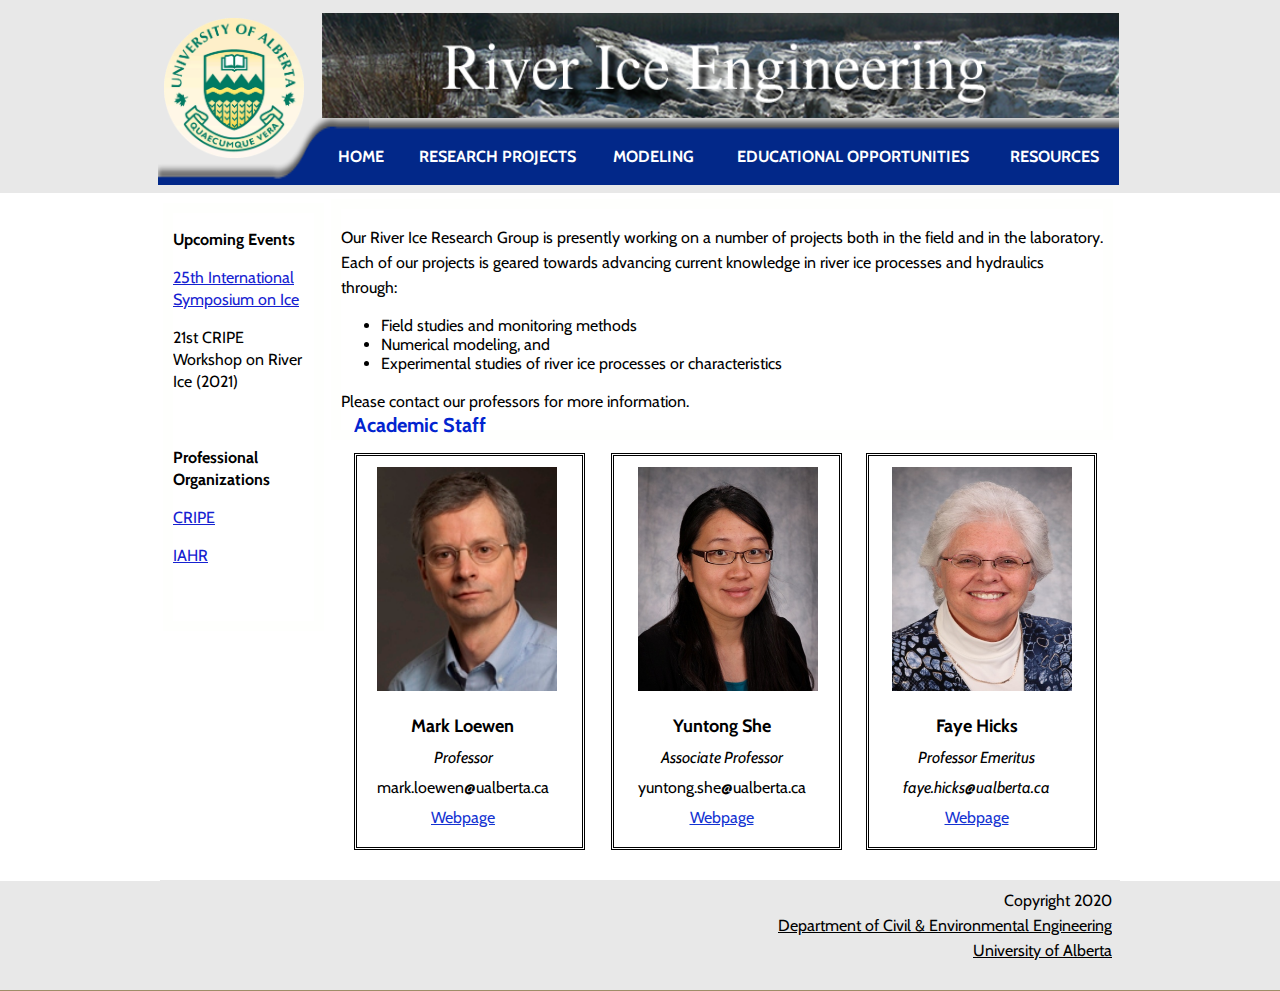
==== commit 2a54064d: "Batch update" ====
--- a/index.html
+++ b/index.html
@@ -1,30 +1,30 @@
-<!DOCTYPE html><html lang=""><head>
+<!doctype html><html lang=""><head>
     <meta charset="UTF-8">
     <meta name="generator" content="Silex v2.2.10">
     <!-- leave this for stats -->
-    <script type="text/javascript" src="https://editor.silex.me/static/2.10/jquery.js" data-silex-static=""></script>
-    <script type="text/javascript" src="https://editor.silex.me/static/2.10/jquery-ui.js" data-silex-static=""></script>
-    <script type="text/javascript" src="https://editor.silex.me/static/2.10/pageable.js" data-silex-static=""></script>
-    <script type="text/javascript" src="https://editor.silex.me/static/2.10/front-end.js" data-silex-static=""></script>
+    <script type="text/javascript" src="js/jquery.js"></script>
+    
+    
+    <script type="text/javascript" src="js/front-end.js"></script>
     <!-- Normalize -->
-    <link href="https://editor.silex.me/static/2.10/normalize.css" rel="stylesheet" data-silex-static="">
+    <link href="css/normalize.css" rel="stylesheet">
     <!-- Silex style -->
-    <link href="https://editor.silex.me/static/2.10/front-end.css" rel="stylesheet" data-silex-static="">
-
-    <style type="text/css" class="silex-style">h1 {text-shadow: 0 0 5px #fefffd, 0 0 5px #fefffd, 0 0 5px #fefffd, 0 0 5px #fefffd, 0 0 10px #fefffd, 0 0 10px #fefffd, 0 0 10px #fefffd;}.nav a {padding: 20px;}</style>
+    <link href="css/front-end.css" rel="stylesheet">
+
+    
     <script type="text/javascript" class="silex-script"></script>
-    <style class="silex-inline-styles" type="text/css">.body-initial {background-color: rgb(159, 141, 103); background-image: url(Images/background.png); background-position-x: 50%; background-position-y: 50%; background-size: cover;}.silex-id-1552774272342-11 {}@media only screen and (max-width: 480px) {.silex-id-1552774272342-11 {top: 0px; left: 0px;}}.silex-id-1552774272339-10 {min-height: 100px;}@media only screen and (max-width: 480px) {.silex-id-1552774272339-10 {min-height: 20px; width: 462px; top: 0px; left: 0px;}}.silex-id-1484949224320-1 {background-color: transparent;}.silex-id-1484949224320-0 {min-height: 177px; background-color: transparent; top: 9px; left: 0px;}@media only screen and (max-width: 480px) {.silex-id-1484949224320-0 {min-height: 168px; top: 9px; left: 0px; width: 462px;}}.silex-id-1592243000390-1 {width: 798px; min-height: 105px; top: 14px; left: 161px;}@media only screen and (max-width: 480px) {.silex-id-1592243000390-1 {min-height: 105px; top: 0px; left: 0px; width: 462px;}}.silex-id-1552774225668-8 {min-height: 27px; width: 33px; background-color: transparent; top: 100px; left: 686px;}@media only screen and (max-width: 480px) {.silex-id-1552774225668-8 {left: 0px; top: 0px; min-height: 27px; width: 33px;}}.silex-id-1552774237438-9 {width: 100px; min-height: 100px; background-color: rgb(255, 255, 255); top: 100px; left: 653px;}@media only screen and (max-width: 480px) {.silex-id-1552774237438-9 {left: 121px; top: 2px; width: 295px; min-height: 23px; background-color: transparent;}}.silex-id-1592243168372-4 {width: 211px; min-height: 81px; top: 105px; left: -2px;}.silex-id-1592243202620-5 {width: 750px; min-height: 80px; top: 106px; left: 209px;}.silex-id-1592245087546-21 {width: 247px; min-height: 56px; top: 129px; left: 569px;}@media only screen and (max-width: 480px) {.silex-id-1592245087546-21 {min-height: 109px; top: 0px; left: 0px; width: 229px;}}.silex-id-1592244939273-14 {width: 194px; min-height: 56px; top: 129px; left: 240px;}@media only screen and (max-width: 480px) {.silex-id-1592244939273-14 {min-height: 109px; top: 0px; left: 0px; width: 194px;}}.silex-id-1592243296900-6 {width: 140px; min-height: 140px; top: 19px; left: 4px;}@media only screen and (max-width: 480px) {.silex-id-1592243296900-6 {min-height: 140px; top: -293.80001068115234px; left: -169.99999380111694px; width: 140px;}}.silex-id-1592243719977-8 {width: 100px; min-height: 57px; top: 129px; left: 151px;}@media only screen and (max-width: 480px) {.silex-id-1592243719977-8 {min-height: 79px; top: 0px; left: 0px; width: 100px;}}.silex-id-1592245044728-18 {width: 125px; min-height: 56px; top: 129px; left: 832.3999633789062px;}@media only screen and (max-width: 480px) {.silex-id-1592245044728-18 {min-height: 79px; top: 0px; left: 0px; width: 125px;}}.silex-id-1592244985260-17 {width: 165px; min-height: 56px; top: 129px; left: 411px;}@media only screen and (max-width: 480px) {.silex-id-1592244985260-17 {min-height: 79px; top: 0px; left: 0px; width: 165px;}}.silex-id-1484949486466-5 {background-color: rgba(255,255,255,1);}.silex-id-1484949486465-4 {min-height: 687.625px; background-color: transparent; top: 0px; left: 0px;}@media only screen and (max-width: 480px) {.silex-id-1484949486465-4 {min-height: 614px; top: 569px; left: 0px; width: 462px;}}.silex-id-1592261950697-137 {width: 776px; min-height: 262px; top: 8px; left: 176px;}@media only screen and (max-width: 480px) {.silex-id-1592261950697-137 {min-height: 549px; top: 0px; left: 0px; width: 455px;}}.silex-id-1592253684526-92 {width: 532px; min-height: 56px; top: 10px; left: 183px;}@media only screen and (max-width: 480px) {.silex-id-1592253684526-92 {min-height: 53px; top: 0px; left: 0px; width: 450px;}}.silex-id-1592254511124-94 {width: 778px; min-height: 410px; background-color: rgba(232,232,232,1); top: 65px; left: 174px; border-style: groove;}@media only screen and (max-width: 480px) {.silex-id-1592254511124-94 {min-height: 597px; top: 0px; left: 0px; width: 446px;}}.silex-id-1592253947124-93 {width: 521px; min-height: 404px; top: 6px; left: 7px; background-color: rgba(232,232,232,1);}@media only screen and (max-width: 480px) {.silex-id-1592253947124-93 {min-height: 272px; top: 0px; left: 15.399993896484375px; width: 446.6000061035156px;}}.silex-id-1592257517414-106 {width: 202px; min-height: 182px; background-color: rgb(255, 255, 255); top: 15px; left: 555px;}.silex-id-1592339121233-0 {width: 201px; min-height: 182px; background-color: rgb(255, 255, 255); top: 216px; left: 556px;}.silex-id-1434426151026-1 {width: 762px; top: 5.59375px; left: 170.90625px; background-color: rgba(255,255,255,1); border-top-width: 10px; border-right-width: 10px; border-bottom-width: 10px; border-left-width: 10px; border-top-style: solid; border-right-style: solid; border-bottom-style: solid; border-left-style: solid; border-top-color: rgb(254, 255, 253); border-right-color: rgb(254, 255, 253); border-bottom-color: rgb(254, 255, 253); border-left-color: rgb(254, 255, 253); min-height: 196px;}@media only screen and (max-width: 480px) {.silex-id-1434426151026-1 {width: 420px; min-height: 270px; top: 0px; left: 0px;}}.silex-id-1592248349025-39 {width: 237px; min-height: 64px; top: 200px; left: 194px;}@media only screen and (max-width: 480px) {.silex-id-1592248349025-39 {min-height: 48px; top: 0px; left: 0px; width: 237px;}}.silex-id-1592245754628-22 {width: 225px; min-height: 391px; background-color: rgb(255, 255, 255); top: 260px; left: 194px; border-style: double;}.silex-id-1592245808500-25 {width: 180px; min-height: 224px; top: 11px; left: 20px;}@media only screen and (max-width: 480px) {.silex-id-1592245808500-25 {min-height: 224px; top: 0px; left: 0px; width: 180px;}}.silex-id-1592246459247-27 {width: 198px; min-height: 44px; top: 248px; left: 6px;}.silex-id-1592247051396-28 {width: 208px; min-height: 104px; top: 279px; left: 2px;}@media only screen and (max-width: 480px) {.silex-id-1592247051396-28 {min-height: 106px; top: 0px; left: 0px; width: 208px;}}.silex-id-1592279261607-1 {width: 246px; min-height: 76px; top: 8px; left: 182px;}@media only screen and (max-width: 480px) {.silex-id-1592279261607-1 {min-height: 71px; top: 0px; left: 0px; width: 388px;}}.silex-id-1592247452976-33 {width: 225px; min-height: 391px; background-color: rgb(255, 255, 255); top: 260px; left: 451px; border-style: double;}.silex-id-1592247468579-37 {width: 180px; min-height: 224px; top: 11px; left: 24px;}@media only screen and (max-width: 480px) {.silex-id-1592247468579-37 {min-height: 224px; top: -110.59996032714844px; left: 0px; width: 180px;}}.silex-id-1592247452976-34 {width: 212px; min-height: 44px; top: 248px; left: 2px;}.silex-id-1592247452995-36 {width: 211px; min-height: 104px; top: 279px; left: 2px;}.silex-id-1592280613806-0 {width: 225px; min-height: 391px; background-color: rgb(255, 255, 255); top: 260px; left: 706px; border-style: double;}.silex-id-1592321587558-0 {width: 180px; min-height: 224px; top: 11px; left: 23px;}.silex-id-1592280613905-2 {width: 212px; min-height: 44px; top: 248px; left: 2px;}.silex-id-1592280613917-3 {width: 211px; min-height: 104px; top: 279px; left: 2px;}.silex-id-1592340508841-2 {width: 767px; min-height: 202px; background-color: rgb(255, 255, 255); top: 55px; left: 180px; border-style: double;}.silex-id-1592279421862-2 {width: 760px; min-height: 196px; top: 3px; left: 4px; background-color: rgba(232,232,232,1);}@media only screen and (max-width: 480px) {.silex-id-1592279421862-2 {min-height: 220px; top: 0px; left: 0px; width: 447px;}}.silex-id-1592286842872-3 {width: 367px; min-height: 89px; top: 258px; left: 187px;}@media only screen and (max-width: 480px) {.silex-id-1592286842872-3 {min-height: 59px; top: 0px; left: 0px; width: 432px;}}.silex-id-1592259353760-113 {width: 527px; min-height: 64px; top: 479px; left: 183px;}.silex-id-1592259176447-109 {width: 778px; min-height: 333px; background-color: rgba(232,232,232,1); top: 529px; left: 174px; border-style: groove;}@media only screen and (max-width: 480px) {.silex-id-1592259176447-109 {min-height: 675px; top: 0px; left: 0px; width: 436px;}}.silex-id-1592259176448-110 {width: 357px; min-height: 131.1999969482422px; top: 3px; left: 6px; background-color: rgba(232,232,232,1);}.silex-id-1592259638596-114 {width: 410px; min-height: 319px; top: 3px; left: 366px;}.silex-id-1424920356950 {background-color: rgba(255,255,255,1); border-top-style: solid; border-right-style: solid; border-bottom-style: solid; border-left-style: solid; border-top-width: 10px; border-right-width: 10px; border-bottom-width: 10px; border-left-width: 10px; left: 0px; top: 0px; width: 141px; border-top-color: rgb(254, 255, 253); border-right-color: rgb(254, 255, 253); border-bottom-color: rgb(254, 255, 253); border-left-color: rgb(254, 255, 253); min-height: 408px;}@media only screen and (max-width: 480px) {.silex-id-1424920356950 {width: 442px; min-height: 338px; top: 0px; left: 0px;}}.silex-id-1592286776011-2 {width: 254px; min-height: 382px; background-color: rgb(255, 255, 255); top: 304.5999984741211px; left: 554.012451171875px;}.silex-id-1592286071815-0 {width: 255px; min-height: 36px; background-color: rgb(255, 255, 255); top: 304px; left: 222px;}.silex-id-1592507478231-114 {background-color: rgba(255,255,255,1); border-top-style: solid; border-right-style: solid; border-bottom-style: solid; border-left-style: solid; border-top-width: 10px; border-right-width: 10px; border-bottom-width: 10px; border-left-width: 10px; left: 3px; top: 10px; width: 141px; border-top-color: rgb(254, 255, 253); border-right-color: rgb(254, 255, 253); border-bottom-color: rgb(254, 255, 253); border-left-color: rgb(254, 255, 253); min-height: 408px;}@media only screen and (max-width: 480px) {.silex-id-1592507478231-114 {width: 442px; min-height: 338px; top: 0px; left: 0px;}}.silex-id-1592504072609-35 {background-color: rgba(255,255,255,1);}.silex-id-1592504072610-36 {min-height: 877.1875px; background-color: transparent; top: 0px; left: 0px;}@media only screen and (max-width: 480px) {.silex-id-1592504072610-36 {min-height: 614px; top: 569px; left: 0px;}}.silex-id-1592504072610-37 {width: 776px; min-height: 262px; top: 8px; left: 176px;}@media only screen and (max-width: 480px) {.silex-id-1592504072610-37 {min-height: 549px; top: 0px; left: 0px; width: 455px;}}.silex-id-1592504072619-38 {width: 532px; min-height: 65px; top: 10px; left: 183px;}@media only screen and (max-width: 480px) {.silex-id-1592504072619-38 {min-height: 53px; top: 0px; left: 0px; width: 450px;}}.silex-id-1592504072630-39 {width: 778px; min-height: 410px; background-color: rgba(232,232,232,1); top: 65px; left: 174px; border-style: groove;}@media only screen and (max-width: 480px) {.silex-id-1592504072630-39 {min-height: 597px; top: 0px; left: 0px; width: 446px;}}.silex-id-1592504072630-40 {width: 521px; min-height: 404px; top: 6px; left: 7px; background-color: rgba(232,232,232,1);}@media only screen and (max-width: 480px) {.silex-id-1592504072630-40 {min-height: 272px; top: 0px; left: 15.399993896484375px; width: 446.6000061035156px;}}.silex-id-1592504072640-41 {width: 202px; min-height: 182px; background-color: rgb(255, 255, 255); top: 15px; left: 555px;}.silex-id-1592504072650-42 {width: 201px; min-height: 182px; background-color: rgb(255, 255, 255); top: 216px; left: 556px;}.silex-id-1592504072672-43 {width: 762px; top: 5.5999908447265625px; left: 170.9124755859375px; background-color: rgba(255,255,255,1); border-top-width: 10px; border-right-width: 10px; border-bottom-width: 10px; border-left-width: 10px; border-top-style: solid; border-right-style: solid; border-bottom-style: solid; border-left-style: solid; border-top-color: rgb(254, 255, 253); border-right-color: rgb(254, 255, 253); border-bottom-color: rgb(254, 255, 253); border-left-color: rgb(254, 255, 253); min-height: 196px;}@media only screen and (max-width: 480px) {.silex-id-1592504072672-43 {width: 420px; min-height: 270px; top: 0px; left: 0px;}}.silex-id-1592504072684-44 {width: 237px; min-height: 64px; top: 200px; left: 194px;}@media only screen and (max-width: 480px) {.silex-id-1592504072684-44 {min-height: 48px; top: 0px; left: 0px; width: 237px;}}.silex-id-1592504072697-45 {width: 225px; min-height: 391px; background-color: rgb(255, 255, 255); top: 260px; left: 194px; border-style: double;}.silex-id-1592504072697-46 {width: 180px; min-height: 224px; top: 11px; left: 20px;}@media only screen and (max-width: 480px) {.silex-id-1592504072697-46 {min-height: 224px; top: 0px; left: 0px; width: 180px;}}.silex-id-1592504072710-47 {width: 198px; min-height: 44px; top: 248px; left: 6px;}.silex-id-1592504072721-48 {width: 208px; min-height: 104px; top: 279px; left: 2px;}@media only screen and (max-width: 480px) {.silex-id-1592504072721-48 {min-height: 106px; top: 0px; left: 0px; width: 208px;}}.silex-id-1592504072760-50 {width: 246px; min-height: 76px; top: 8px; left: 182px;}@media only screen and (max-width: 480px) {.silex-id-1592504072760-50 {min-height: 71px; top: 0px; left: 0px; width: 388px;}}.silex-id-1592504072774-51 {width: 225px; min-height: 391px; background-color: rgb(255, 255, 255); top: 260px; left: 451px; border-style: double;}.silex-id-1592504072774-52 {width: 180px; min-height: 224px; top: 11px; left: 24px;}@media only screen and (max-width: 480px) {.silex-id-1592504072774-52 {min-height: 224px; top: -110.59996032714844px; left: 0px; width: 180px;}}.silex-id-1592504072787-53 {width: 212px; min-height: 44px; top: 248px; left: 2px;}.silex-id-1592504072801-54 {width: 211px; min-height: 104px; top: 279px; left: 2px;}.silex-id-1592504072830-55 {width: 225px; min-height: 391px; background-color: rgb(255, 255, 255); top: 260px; left: 706px; border-style: double;}.silex-id-1592504072830-56 {width: 180px; min-height: 224px; top: 11px; left: 23px;}.silex-id-1592504072842-57 {width: 212px; min-height: 44px; top: 248px; left: 2px;}.silex-id-1592504072855-58 {width: 211px; min-height: 104px; top: 279px; left: 2px;}.silex-id-1592504072883-59 {width: 767px; min-height: 202px; background-color: rgb(255, 255, 255); top: 55px; left: 180px; border-style: double;}.silex-id-1592504072883-60 {width: 760px; min-height: 196px; top: 3px; left: 4px; background-color: rgba(232,232,232,1);}@media only screen and (max-width: 480px) {.silex-id-1592504072883-60 {min-height: 220px; top: 0px; left: 0px; width: 447px;}}.silex-id-1592504072935-61 {width: 367px; min-height: 89px; top: 258px; left: 187px;}@media only screen and (max-width: 480px) {.silex-id-1592504072935-61 {min-height: 59px; top: 0px; left: 0px; width: 432px;}}.silex-id-1592504072953-62 {width: 527px; min-height: 64px; top: 479px; left: 183px;}.silex-id-1592504072968-63 {width: 778px; min-height: 333px; background-color: rgba(232,232,232,1); top: 529px; left: 174px; border-style: groove;}@media only screen and (max-width: 480px) {.silex-id-1592504072968-63 {min-height: 675px; top: 0px; left: 0px; width: 436px;}}.silex-id-1592504072968-64 {width: 357px; min-height: 131.1999969482422px; top: 3px; left: 6px; background-color: rgba(232,232,232,1);}.silex-id-1592504072984-65 {width: 410px; min-height: 319px; top: 3px; left: 366px;}.silex-id-1592504073036-67 {width: 254px; min-height: 382px; background-color: rgb(255, 255, 255); top: 304.5999984741211px; left: 554.012451171875px;}.silex-id-1592504073052-68 {width: 255px; min-height: 36px; background-color: rgb(255, 255, 255); top: 304px; left: 222px;}.silex-id-1592507879236-117 {background-color: rgba(255,255,255,1); border-top-style: solid; border-right-style: solid; border-bottom-style: solid; border-left-style: solid; border-top-width: 10px; border-right-width: 10px; border-bottom-width: 10px; border-left-width: 10px; left: 3px; top: 10px; width: 141px; border-top-color: rgb(254, 255, 253); border-right-color: rgb(254, 255, 253); border-bottom-color: rgb(254, 255, 253); border-left-color: rgb(254, 255, 253); min-height: 408px;}@media only screen and (max-width: 480px) {.silex-id-1592507879236-117 {width: 442px; min-height: 338px; top: 0px; left: 0px;}}.silex-id-1592504074794-70 {background-color: rgba(255,255,255,1);}.silex-id-1592504074794-71 {min-height: 430.5px; background-color: transparent; top: 0px; left: 0px;}@media only screen and (max-width: 480px) {.silex-id-1592504074794-71 {min-height: 614px; top: 569px; left: 0px;}}.silex-id-1592504074794-72 {width: 776px; min-height: 262px; top: 8px; left: 176px;}@media only screen and (max-width: 480px) {.silex-id-1592504074794-72 {min-height: 549px; top: 0px; left: 5px; width: 450px;}}.silex-id-1592504074802-73 {width: 532px; min-height: 56px; top: 10px; left: 183px;}@media only screen and (max-width: 480px) {.silex-id-1592504074802-73 {min-height: 53px; top: 0px; left: 0px; width: 450px;}}.silex-id-1592504074812-74 {width: 778px; min-height: 410px; background-color: rgba(232,232,232,1); top: 65px; left: 174px; border-style: groove;}@media only screen and (max-width: 480px) {.silex-id-1592504074812-74 {min-height: 597px; top: 0px; left: 0px; width: 446px;}}.silex-id-1592504074812-75 {width: 521px; min-height: 404px; top: 6px; left: 7px; background-color: rgba(232,232,232,1);}@media only screen and (max-width: 480px) {.silex-id-1592504074812-75 {min-height: 272px; top: 0px; left: 15.399993896484375px; width: 446.6000061035156px;}}.silex-id-1592504074820-76 {width: 202px; min-height: 182px; background-color: rgb(255, 255, 255); top: 15px; left: 555px;}.silex-id-1592504074829-77 {width: 201px; min-height: 182px; background-color: rgb(255, 255, 255); top: 216px; left: 556px;}.silex-id-1592504074846-78 {width: 762px; top: 5.5999908447265625px; left: 170.9124755859375px; background-color: rgba(255,255,255,1); border-top-width: 10px; border-right-width: 10px; border-bottom-width: 10px; border-left-width: 10px; border-top-style: solid; border-right-style: solid; border-bottom-style: solid; border-left-style: solid; border-top-color: rgb(254, 255, 253); border-right-color: rgb(254, 255, 253); border-bottom-color: rgb(254, 255, 253); border-left-color: rgb(254, 255, 253); min-height: 196px;}@media only screen and (max-width: 480px) {.silex-id-1592504074846-78 {width: 420px; min-height: 270px; top: 0px; left: 0px;}}.silex-id-1592504074856-79 {width: 237px; min-height: 64px; top: 200px; left: 194px;}@media only screen and (max-width: 480px) {.silex-id-1592504074856-79 {min-height: 48px; top: 0px; left: 0px; width: 237px;}}.silex-id-1592504074866-80 {width: 225px; min-height: 391px; background-color: rgb(255, 255, 255); top: 260px; left: 194px; border-style: double;}.silex-id-1592504074866-81 {width: 180px; min-height: 224px; top: 11px; left: 20px;}@media only screen and (max-width: 480px) {.silex-id-1592504074866-81 {min-height: 224px; top: 0px; left: 0px; width: 180px;}}.silex-id-1592504074877-82 {width: 198px; min-height: 44px; top: 248px; left: 6px;}.silex-id-1592504074885-83 {width: 208px; min-height: 104px; top: 279px; left: 2px;}@media only screen and (max-width: 480px) {.silex-id-1592504074885-83 {min-height: 106px; top: 0px; left: 0px; width: 208px;}}.silex-id-1592504074918-85 {width: 246px; min-height: 76px; top: 8px; left: 182px;}@media only screen and (max-width: 480px) {.silex-id-1592504074918-85 {min-height: 71px; top: 0px; left: 0px; width: 388px;}}.silex-id-1592504074929-86 {width: 225px; min-height: 391px; background-color: rgb(255, 255, 255); top: 260px; left: 451px; border-style: double;}.silex-id-1592504074929-87 {width: 180px; min-height: 224px; top: 11px; left: 24px;}@media only screen and (max-width: 480px) {.silex-id-1592504074929-87 {min-height: 224px; top: -110.59996032714844px; left: 0px; width: 180px;}}.silex-id-1592504074942-88 {width: 212px; min-height: 44px; top: 248px; left: 2px;}.silex-id-1592504074956-89 {width: 211px; min-height: 104px; top: 279px; left: 2px;}.silex-id-1592504074981-90 {width: 225px; min-height: 391px; background-color: rgb(255, 255, 255); top: 260px; left: 706px; border-style: double;}.silex-id-1592504074981-91 {width: 180px; min-height: 224px; top: 11px; left: 23px;}.silex-id-1592504074993-92 {width: 212px; min-height: 44px; top: 248px; left: 2px;}.silex-id-1592504075009-93 {width: 211px; min-height: 104px; top: 279px; left: 2px;}.silex-id-1592504075035-94 {width: 767px; min-height: 202px; background-color: rgb(255, 255, 255); top: 55px; left: 180px; border-style: double;}.silex-id-1592504075035-95 {width: 760px; min-height: 196px; top: 3px; left: 4px; background-color: rgba(232,232,232,1);}@media only screen and (max-width: 480px) {.silex-id-1592504075035-95 {min-height: 220px; top: 0px; left: 0px; width: 447px;}}.silex-id-1592504075065-96 {width: 367px; min-height: 89px; top: 258px; left: 187px;}@media only screen and (max-width: 480px) {.silex-id-1592504075065-96 {min-height: 59px; top: 0px; left: 0px; width: 432px;}}.silex-id-1592504075079-97 {width: 527px; min-height: 64px; top: 479px; left: 183px;}.silex-id-1592504075093-98 {width: 778px; min-height: 333px; background-color: rgba(232,232,232,1); top: 529px; left: 174px; border-style: groove;}@media only screen and (max-width: 480px) {.silex-id-1592504075093-98 {min-height: 675px; top: 0px; left: 0px; width: 436px;}}.silex-id-1592504075093-99 {width: 357px; min-height: 131.1999969482422px; top: 3px; left: 6px; background-color: rgba(232,232,232,1);}.silex-id-1592504075105-100 {width: 410px; min-height: 319px; top: 3px; left: 366px;}.silex-id-1592504075150-102 {width: 254px; min-height: 382px; background-color: rgb(255, 255, 255); top: 304.5999984741211px; left: 554.012451171875px;}.silex-id-1592504075165-103 {width: 255px; min-height: 36px; background-color: rgb(255, 255, 255); top: 304px; left: 222px;}.silex-id-1592507932013-118 {background-color: rgba(255,255,255,1); border-top-style: solid; border-right-style: solid; border-bottom-style: solid; border-left-style: solid; border-top-width: 10px; border-right-width: 10px; border-bottom-width: 10px; border-left-width: 10px; left: 3px; top: 10px; width: 141px; border-top-color: rgb(254, 255, 253); border-right-color: rgb(254, 255, 253); border-bottom-color: rgb(254, 255, 253); border-left-color: rgb(254, 255, 253); min-height: 408px;}@media only screen and (max-width: 480px) {.silex-id-1592507932013-118 {width: 442px; min-height: 338px; top: 0px; left: 0px;}}.silex-id-1592504076196-105 {background-color: rgba(255,255,255,1);}.silex-id-1592504076196-106 {min-height: 698.5px; background-color: transparent; top: 0px; left: 0px;}@media only screen and (max-width: 480px) {.silex-id-1592504076196-106 {min-height: 614px; top: 569px; left: 0px;}}.silex-id-1592504076196-107 {width: 776px; min-height: 262px; top: 8px; left: 176px;}@media only screen and (max-width: 480px) {.silex-id-1592504076196-107 {min-height: 549px; top: 0px; left: 0px; width: 455px;}}.silex-id-1592504076206-108 {width: 532px; min-height: 56px; top: 10px; left: 183px;}@media only screen and (max-width: 480px) {.silex-id-1592504076206-108 {min-height: 53px; top: 0px; left: 0px; width: 450px;}}.silex-id-1592504076216-109 {width: 778px; min-height: 410px; background-color: rgba(232,232,232,1); top: 65px; left: 174px; border-style: groove;}@media only screen and (max-width: 480px) {.silex-id-1592504076216-109 {min-height: 597px; top: 0px; left: 0px; width: 446px;}}.silex-id-1592504076216-110 {width: 521px; min-height: 404px; top: 6px; left: 7px; background-color: rgba(232,232,232,1);}@media only screen and (max-width: 480px) {.silex-id-1592504076216-110 {min-height: 272px; top: 0px; left: 15.399993896484375px; width: 446.6000061035156px;}}.silex-id-1592504076226-111 {width: 202px; min-height: 182px; background-color: rgb(255, 255, 255); top: 15px; left: 555px;}.silex-id-1592504076237-112 {width: 201px; min-height: 182px; background-color: rgb(255, 255, 255); top: 216px; left: 556px;}.silex-id-1592504076259-113 {width: 762px; top: 5.5999908447265625px; left: 170.9124755859375px; background-color: rgba(255,255,255,1); border-top-width: 10px; border-right-width: 10px; border-bottom-width: 10px; border-left-width: 10px; border-top-style: solid; border-right-style: solid; border-bottom-style: solid; border-left-style: solid; border-top-color: rgb(254, 255, 253); border-right-color: rgb(254, 255, 253); border-bottom-color: rgb(254, 255, 253); border-left-color: rgb(254, 255, 253); min-height: 196px;}@media only screen and (max-width: 480px) {.silex-id-1592504076259-113 {width: 420px; min-height: 270px; top: 0px; left: 0px;}}.silex-id-1592504076271-114 {width: 237px; min-height: 64px; top: 200px; left: 194px;}@media only screen and (max-width: 480px) {.silex-id-1592504076271-114 {min-height: 48px; top: 0px; left: 0px; width: 237px;}}.silex-id-1592504076283-115 {width: 225px; min-height: 391px; background-color: rgb(255, 255, 255); top: 260px; left: 194px; border-style: double;}.silex-id-1592504076283-116 {width: 180px; min-height: 224px; top: 11px; left: 20px;}@media only screen and (max-width: 480px) {.silex-id-1592504076283-116 {min-height: 224px; top: 0px; left: 0px; width: 180px;}}.silex-id-1592504076295-117 {width: 198px; min-height: 44px; top: 248px; left: 6px;}.silex-id-1592504076307-118 {width: 208px; min-height: 104px; top: 279px; left: 2px;}@media only screen and (max-width: 480px) {.silex-id-1592504076307-118 {min-height: 106px; top: 0px; left: 0px; width: 208px;}}.silex-id-1592504076345-120 {width: 246px; min-height: 76px; top: 8px; left: 182px;}@media only screen and (max-width: 480px) {.silex-id-1592504076345-120 {min-height: 71px; top: 0px; left: 0px; width: 388px;}}.silex-id-1592504076359-121 {width: 225px; min-height: 391px; background-color: rgb(255, 255, 255); top: 260px; left: 451px; border-style: double;}.silex-id-1592504076359-122 {width: 180px; min-height: 224px; top: 11px; left: 24px;}@media only screen and (max-width: 480px) {.silex-id-1592504076359-122 {min-height: 224px; top: -110.59996032714844px; left: 0px; width: 180px;}}.silex-id-1592504076371-123 {width: 212px; min-height: 44px; top: 248px; left: 2px;}.silex-id-1592504076384-124 {width: 211px; min-height: 104px; top: 279px; left: 2px;}.silex-id-1592504076410-125 {width: 225px; min-height: 391px; background-color: rgb(255, 255, 255); top: 260px; left: 706px; border-style: double;}.silex-id-1592504076410-126 {width: 180px; min-height: 224px; top: 11px; left: 23px;}.silex-id-1592504076422-127 {width: 212px; min-height: 44px; top: 248px; left: 2px;}.silex-id-1592504076434-128 {width: 211px; min-height: 104px; top: 279px; left: 2px;}.silex-id-1592504076461-129 {width: 767px; min-height: 202px; background-color: rgb(255, 255, 255); top: 55px; left: 180px; border-style: double;}.silex-id-1592504076461-130 {width: 760px; min-height: 196px; top: 3px; left: 4px; background-color: rgba(232,232,232,1);}@media only screen and (max-width: 480px) {.silex-id-1592504076461-130 {min-height: 220px; top: 0px; left: 0px; width: 447px;}}.silex-id-1592504076490-131 {width: 367px; min-height: 89px; top: 258px; left: 187px;}@media only screen and (max-width: 480px) {.silex-id-1592504076490-131 {min-height: 59px; top: 0px; left: 0px; width: 432px;}}.silex-id-1592504076506-132 {width: 527px; min-height: 64px; top: 479px; left: 183px;}.silex-id-1592504076521-133 {width: 778px; min-height: 333px; background-color: rgba(232,232,232,1); top: 529px; left: 174px; border-style: groove;}@media only screen and (max-width: 480px) {.silex-id-1592504076521-133 {min-height: 675px; top: 0px; left: 0px; width: 436px;}}.silex-id-1592504076521-134 {width: 357px; min-height: 131.1999969482422px; top: 3px; left: 6px; background-color: rgba(232,232,232,1);}.silex-id-1592504076535-135 {width: 410px; min-height: 319px; top: 3px; left: 366px;}.silex-id-1592504076583-137 {width: 254px; min-height: 382px; background-color: rgb(255, 255, 255); top: 304.5999984741211px; left: 554.012451171875px;}.silex-id-1592504076598-138 {width: 255px; min-height: 36px; background-color: rgb(255, 255, 255); top: 304px; left: 222px;}.silex-id-1592507957690-119 {background-color: rgba(255,255,255,1); border-top-style: solid; border-right-style: solid; border-bottom-style: solid; border-left-style: solid; border-top-width: 10px; border-right-width: 10px; border-bottom-width: 10px; border-left-width: 10px; left: 3px; top: 10px; width: 141px; border-top-color: rgb(254, 255, 253); border-right-color: rgb(254, 255, 253); border-bottom-color: rgb(254, 255, 253); border-left-color: rgb(254, 255, 253); min-height: 408px;}@media only screen and (max-width: 480px) {.silex-id-1592507957690-119 {width: 442px; min-height: 338px; top: 0px; left: 0px;}}.silex-id-1592507319018-113 {background-color: rgba(255,255,255,1);}.silex-id-1592507318963-112 {min-height: 453px; top: 0px; left: 0px;}.silex-id-1592507851852-116 {background-color: rgba(255,255,255,1); border-top-style: solid; border-right-style: solid; border-bottom-style: solid; border-left-style: solid; border-top-width: 10px; border-right-width: 10px; border-bottom-width: 10px; border-left-width: 10px; left: 3px; top: 10px; width: 141px; border-top-color: rgb(254, 255, 253); border-right-color: rgb(254, 255, 253); border-bottom-color: rgb(254, 255, 253); border-left-color: rgb(254, 255, 253); min-height: 408px;}@media only screen and (max-width: 480px) {.silex-id-1592507851852-116 {width: 442px; min-height: 338px; top: 0px; left: 0px;}}.silex-id-1592251041811-86 {background-color: transparent;}.silex-id-1592251041744-85 {min-height: 88.25px; background-color: rgba(232,232,232,1); top: 0px; left: 0px;}@media only screen and (max-width: 480px) {.silex-id-1592251041744-85 {min-height: 193px; top: 0px; left: 0px; width: 462px;}}.silex-id-1592250391642-55 {width: 730px; min-height: 91px; top: 0px; left: 222px;}@media only screen and (max-width: 480px) {.silex-id-1592250391642-55 {min-height: 169px; top: -26px; left: 0px; width: 462px;}}</style>
-
-
-
-
-
-
-
-
-
-
-    <title>River Ice Research Group</title>
+    
+
+
+
+
+
+
+
+
+
+
+    <title>River Ice Research Group - Home</title>
     <meta name="description" content="University of Alberta River Ice Research Group">
 
     
@@ -83,43 +83,43 @@
 
 
 
-    <script type="text/json" class="silex-json-styles">[{"fonts":[{"family":"'Lobster', Georgia, Times, serif","href":"https://fonts.googleapis.com/css?family=Lobster"},{"family":"'Cabin', Helvetica, Arial, sans-serif","href":"https://fonts.googleapis.com/css?family=Cabin"}],"desktop":{"body-initial":{"background-color":"rgb(159, 141, 103)","background-image":"url(Images/background.png)","background-position-x":"50%","background-position-y":"50%","background-size":"cover","top":"","left":"","border-style":"","border-width":""},"silex-id-1424920356950":{"background-color":"rgba(255,255,255,1)","border-top-style":"solid","border-right-style":"solid","border-bottom-style":"solid","border-left-style":"solid","border-top-width":"10px","border-right-width":"10px","border-bottom-width":"10px","border-left-width":"10px","left":"0px","top":"0px","width":"141px","border-top-color":"rgb(254, 255, 253)","border-right-color":"rgb(254, 255, 253)","border-bottom-color":"rgb(254, 255, 253)","border-left-color":"rgb(254, 255, 253)","min-height":"408px","opacity":""},"silex-id-1434426151026-1":{"width":"762px","top":"5.59375px","left":"170.90625px","background-color":"rgba(255,255,255,1)","border-top-width":"10px","border-right-width":"10px","border-bottom-width":"10px","border-left-width":"10px","border-top-style":"solid","border-right-style":"solid","border-bottom-style":"solid","border-left-style":"solid","border-top-color":"rgb(254, 255, 253)","border-right-color":"rgb(254, 255, 253)","border-bottom-color":"rgb(254, 255, 253)","border-left-color":"rgb(254, 255, 253)","min-height":"196px"},"silex-id-1434426485636-2":{"left":"1px","top":"23px","width":"188px","background-color":"rgb(254, 255, 253)","border-top-width":"10px","border-right-width":"10px","border-bottom-width":"10px","border-left-width":"10px","border-top-style":"solid","border-right-style":"solid","border-bottom-style":"solid","border-left-style":"solid","border-top-color":"rgb(254, 255, 253)","border-right-color":"rgb(254, 255, 253)","border-bottom-color":"rgb(254, 255, 253)","border-left-color":"rgb(254, 255, 253)","min-height":"201px"},"silex-id-1434426485665-3":{"width":"740px","top":"23px","left":"199px","background-color":"rgb(254, 255, 253)","border-top-width":"10px","border-right-width":"10px","border-bottom-width":"10px","border-left-width":"10px","border-top-style":"solid","border-right-style":"solid","border-bottom-style":"solid","border-left-style":"solid","border-top-color":"rgb(254, 255, 253)","border-right-color":"rgb(254, 255, 253)","border-bottom-color":"rgb(254, 255, 253)","border-left-color":"rgb(254, 255, 253)","min-height":"190px"},"silex-id-1434426613625-5":{"left":"751px","top":"541px","width":"188px","background-color":"rgb(254, 255, 253)","border-top-width":"10px","border-right-width":"10px","border-bottom-width":"10px","border-left-width":"10px","border-top-style":"solid","border-right-style":"solid","border-bottom-style":"solid","border-left-style":"solid","border-top-color":"rgb(254, 255, 253)","border-right-color":"rgb(254, 255, 253)","border-bottom-color":"rgb(254, 255, 253)","border-left-color":"rgb(254, 255, 253)","min-height":"190px"},"silex-id-1434426613658-6":{"width":"740px","top":"541px","left":"2px","background-color":"rgb(254, 255, 253)","border-top-width":"10px","border-right-width":"10px","border-bottom-width":"10px","border-left-width":"10px","border-top-style":"solid","border-right-style":"solid","border-bottom-style":"solid","border-left-style":"solid","border-top-color":"rgb(254, 255, 253)","border-right-color":"rgb(254, 255, 253)","border-bottom-color":"rgb(254, 255, 253)","border-left-color":"rgb(254, 255, 253)","min-height":"190px"},"silex-id-1434426787582-9":{"width":"937px","top":"259px","left":"1px","background-color":"rgb(254, 255, 253)","border-top-width":"10px","border-right-width":"10px","border-bottom-width":"10px","border-left-width":"10px","border-top-style":"solid","border-right-style":"solid","border-bottom-style":"solid","border-left-style":"solid","background-image":"url(../../../../libs/templates/silex-templates/food-and-drink/assets/people.jpeg)","background-size":"cover","border-top-color":"rgb(254, 255, 253)","border-right-color":"rgb(254, 255, 253)","border-bottom-color":"rgb(254, 255, 253)","border-left-color":"rgb(254, 255, 253)","background-position-x":"50%","background-position-y":"50%","min-height":"244px"},"silex-id-1471343044963-3":{"width":"959px","top":"12px","left":"0px","background-color":"rgb(254, 255, 253)","min-height":"261px"},"silex-id-1484949224320-0":{"min-height":"177px","background-color":"transparent","top":"9px","left":"0px"},"silex-id-1484949224320-1":{"background-color":"transparent"},"silex-id-1484949486465-4":{"min-height":"687.625px","background-color":"transparent","top":"0px","left":"0px"},"silex-id-1484949486466-5":{"background-color":"rgba(255,255,255,1)"},"silex-id-1484949640479-7":{"background-color":"transparent","opacity":""},"silex-id-1484949717486-8":{"min-height":"345px","background-color":"transparent"},"silex-id-1538166479194-9":{"width":"","background-color":"","min-height":"100px"},"silex-id-1538166900880-13":{"width":"959px","top":"20px","background-color":"rgb(254, 255, 253)","min-height":"261px","left":"0px"},"silex-id-1538166900880-12":{"min-height":"324px","background-color":"transparent","top":"15px","left":"347px","width":"960px"},"silex-id-1538167171167-15":{"min-width":"960px","top":"740px","left":"5px"},"silex-id-1538167211265-17":{"background-color":"rgba(255,255,255,1)"},"silex-id-1552774225668-8":{"min-height":"27px","width":"33px","background-color":"transparent","top":"100px","left":"686px"},"silex-id-1552774237438-9":{"width":"100px","min-height":"100px","background-color":"rgb(255, 255, 255)","top":"100px","left":"653px"},"silex-id-1552774272339-10":{"width":"","min-height":"100px","background-color":""},"silex-id-1552774272342-11":{},"silex-id-1424647173853":{"min-height":"207px","top":"0px","left":"0px","width":"445px"},"silex-id-1424647165395":{"min-height":"0px","top":"0px","left":"0px","width":"0px"},"silex-id-1592242916901-0":{"min-height":"0px","top":"0px","left":"0px","width":"0px"},"silex-id-1592243000390-1":{"width":"798px","min-height":"105px","top":"14px","left":"161px"},"silex-id-1592243168372-4":{"width":"211px","min-height":"81px","top":"105px","left":"-2px"},"silex-id-1592243202620-5":{"width":"750px","min-height":"80px","top":"106px","left":"209px"},"silex-id-1592243068605-2":{"min-height":"0px","top":"0px","left":"0px","width":"0px"},"silex-id-1592243296900-6":{"width":"140px","min-height":"140px","top":"19px","left":"4px"},"silex-id-1592243135907-3":{"min-height":"0px","top":"0px","left":"0px","width":"0px"},"silex-id-1592243420857-7":{"min-height":"0px","top":"0px","left":"0px","width":"0px"},"silex-id-1424710332527":{"min-height":"29px","top":"0px","left":"0px","width":"87px"},"silex-id-1592243719977-8":{"width":"100px","min-height":"57px","top":"129px","left":"151px"},"silex-id-1592244939273-14":{"width":"194px","min-height":"56px","top":"129px","left":"240px"},"silex-id-1592244985260-17":{"width":"165px","min-height":"56px","top":"129px","left":"411px"},"silex-id-1434634286307-1":{"min-height":"29px","top":"0px","left":"0px","width":"83px"},"silex-id-1434425184890-0":{"min-height":"29px","top":"0px","left":"0px","width":"87px"},"silex-id-1434634331834-3":{"min-height":"29px","top":"0px","left":"0px","width":"79px"},"silex-id-1592245044728-18":{"width":"125px","min-height":"56px","top":"129px","left":"832.3999633789062px"},"silex-id-1592245087546-21":{"width":"247px","min-height":"56px","top":"129px","left":"569px"},"silex-id-1592245070576-20":{"min-height":"56px","top":"0px","left":"0px","width":"89px"},"silex-id-1424710433398":{"min-height":"0px","top":"0px","left":"0px","width":"0px"},"silex-id-1426536866650":{"min-height":"0px","top":"0px","left":"0px","width":"0px"},"silex-id-1434634286306-0":{"min-height":"0px","top":"0px","left":"0px","width":"0px"},"silex-id-1434634331833-2":{"min-height":"0px","top":"0px","left":"0px","width":"0px"},"silex-id-1592245070450-19":{"min-height":"0px","top":"0px","left":"0px","width":"0px"},"silex-id-1424710230648":{"min-height":"0px","top":"204px","left":"100px","width":"0px"},"silex-id-1425063401661":{"min-height":"0px","top":"0px","left":"0px","width":"0px"},"silex-id-1424921460631":{"min-height":"112px","top":"0px","left":"0px","width":"197px"},"silex-id-1425063529504":{"min-height":"0px","top":"0px","left":"0px","width":"0px"},"silex-id-1425063611139":{"min-height":"0px","top":"0px","left":"0px","width":"0px"},"silex-id-1592245754628-22":{"width":"225px","min-height":"391px","background-color":"rgb(255, 255, 255)","top":"260px","left":"194px","border-style":"double"},"silex-id-1592245770940-23":{"min-height":"0px","top":"0px","left":"0px","width":"0px"},"silex-id-1592245788451-24":{"min-height":"0px","top":"0px","left":"0px","width":"0px"},"silex-id-1592245808500-25":{"width":"180px","min-height":"224px","top":"11px","left":"20px"},"silex-id-1592246077326-26":{"min-height":"179px","top":"0px","left":"0px","width":"179px"},"silex-id-1592246459247-27":{"width":"198px","min-height":"44px","top":"248px","left":"6px"},"silex-id-1592247051396-28":{"width":"208px","min-height":"104px","top":"279px","left":"2px"},"silex-id-1592247346418-30":{"min-height":"224px","top":"13px","left":"26px","width":"180px"},"silex-id-1592247346469-31":{"min-height":"44px","top":"248px","left":"6px","width":"216px"},"silex-id-1592247346478-32":{"min-height":"104px","top":"273px","left":"21px","width":"175px"},"silex-id-1592247346418-29":{"min-height":"0px","top":"0px","left":"0px","width":"0px"},"silex-id-1592247452976-34":{"width":"212px","min-height":"44px","top":"248px","left":"2px"},"silex-id-1592247452995-36":{"width":"211px","min-height":"104px","top":"279px","left":"2px"},"silex-id-1592247452976-33":{"width":"225px","min-height":"391px","background-color":"rgb(255, 255, 255)","top":"260px","left":"451px","border-style":"double"},"silex-id-1592247452986-35":{"min-height":"224px","top":"11px","left":"75px","width":"180px"},"silex-id-1592247468579-37":{"width":"180px","min-height":"224px","top":"11px","left":"24px"},"silex-id-1592248349025-39":{"width":"237px","min-height":"64px","top":"200px","left":"194px"},"silex-id-1592250134472-54":{"min-height":"0px","top":"0px","left":"0px","width":"0px"},"silex-id-1425063986632":{"min-height":"40px","top":"0px","left":"0px","width":"0px"},"silex-id-1592250391642-55":{"width":"730px","min-height":"91px","top":"0px","left":"222px"},"silex-id-1592250095226-40":{"min-height":"0px","top":"36px","left":"100px","width":"0px"},"silex-id-1592251041744-85":{"min-height":"88.25px","background-color":"rgba(232,232,232,1)","top":"0px","left":"0px"},"silex-id-1592251041811-86":{"background-color":"transparent","border-width":"","border-style":"","background-image":""},"silex-id-1592253352662-87":{"min-height":"179px","top":"0px","left":"0px","width":"274px"},"silex-id-1592253486799-88":{"min-height":"0px","top":"0px","left":"0px"},"silex-id-1592253684526-92":{"width":"532px","min-height":"56px","top":"10px","left":"183px"},"silex-id-1592253947124-93":{"width":"521px","min-height":"404px","top":"6px","left":"7px","background-color":"rgba(232,232,232,1)"},"silex-id-1592254511124-94":{"width":"778px","min-height":"410px","background-color":"rgba(232,232,232,1)","top":"65px","left":"174px","border-style":"groove"},"silex-id-1592255009460-97":{"min-height":"0px","top":"0px","left":"0px","width":"0px"},"silex-id-1592255018891-98":{"min-height":"56px","top":"0px","left":"0px","width":"109px"},"silex-id-1592254769651-95":{"min-height":"0px","top":"0px","left":"0px","width":"0px"},"silex-id-1592256608408-103":{"min-height":"28px","top":"0px","left":"0px","width":"98px"},"silex-id-1592256263738-102":{"min-height":"56px","top":"0px","left":"0px","width":"0px"},"silex-id-1592256125042-101":{"min-height":"0px","top":"0px","left":"0px","width":"0px"},"silex-id-1592257517414-106":{"width":"202px","min-height":"182px","background-color":"rgb(255, 255, 255)","top":"15px","left":"555px"},"silex-id-1592257122190-105":{"min-height":"0px","top":"0px","left":"0px","width":"0px"},"silex-id-1592257106960-104":{"min-height":"0px","top":"0px","left":"0px","width":"0px"},"silex-id-1592255149323-100":{"min-height":"81px","top":"0px","left":"0px","width":"960px"},"silex-id-1592258395169-107":{"min-height":"81px","top":"0px","left":"0px","width":"960px"},"silex-id-1592259176448-110":{"width":"357px","min-height":"131.1999969482422px","top":"3px","left":"6px","background-color":"rgba(232,232,232,1)"},"silex-id-1592259176447-109":{"width":"778px","min-height":"333px","background-color":"rgba(232,232,232,1)","top":"529px","left":"174px","border-style":"groove"},"silex-id-1592259176489-112":{"min-height":"282px","top":"0px","left":"0px","width":"200px"},"silex-id-1592259353760-113":{"width":"527px","min-height":"64px","top":"479px","left":"183px"},"silex-id-1592259176477-111":{"min-height":"81px","top":"0px","left":"0px","width":"778px"},"silex-id-1592259638596-114":{"width":"410px","min-height":"319px","top":"3px","left":"366px"},"silex-id-1592261950697-137":{"width":"776px","min-height":"262px","top":"8px","left":"176px"},"silex-id-1592277393287-138":{"min-height":"58px","top":"0px","left":"0px","width":"413px"},"silex-id-1592278118970-142":{"width":"482px","min-height":"64px","top":"10px","left":"222px"},"silex-id-1592279261607-1":{"width":"246px","min-height":"76px","top":"8px","left":"182px"},"silex-id-1592279421862-2":{"width":"760px","min-height":"196px","top":"3px","left":"4px","background-color":"rgba(232,232,232,1)"},"silex-id-1592280613905-2":{"width":"212px","min-height":"44px","top":"248px","left":"2px"},"silex-id-1592280613917-3":{"width":"211px","min-height":"104px","top":"279px","left":"2px"},"silex-id-1592280613806-0":{"width":"225px","min-height":"391px","background-color":"rgb(255, 255, 255)","top":"260px","left":"706px","border-style":"double"},"silex-id-1592280613807-1":{"min-height":"224px","top":"11px","left":"19px","width":"180px"},"silex-id-1592286071815-0":{"width":"255px","min-height":"36px","background-color":"rgb(255, 255, 255)","top":"304px","left":"222px"},"silex-id-1592286648980-1":{"min-height":"382px","top":"0px","left":"0px","width":"250px"},"silex-id-1592286776011-2":{"width":"254px","min-height":"382px","background-color":"rgb(255, 255, 255)","top":"304.5999984741211px","left":"554.012451171875px"},"silex-id-1592286842872-3":{"width":"367px","min-height":"89px","top":"258px","left":"187px"},"silex-id-1592280786753-4":{"min-height":"0px","top":"0px","left":"0px","width":"0px"},"silex-id-1592321587558-0":{"width":"180px","min-height":"224px","top":"11px","left":"23px"},"silex-id-1592258531951-108":{"min-height":"81px","top":"0px","left":"0px","width":"960px"},"silex-id-1592277580033-140":{"min-height":"80px","top":"0px","left":"0px","width":"293px"},"silex-id-1592277717152-141":{"min-height":"45px","top":"0px","left":"0px","width":"395px"},"silex-id-1592339121233-0":{"width":"201px","min-height":"182px","background-color":"rgb(255, 255, 255)","top":"216px","left":"556px"},"silex-id-1592340508841-2":{"width":"767px","min-height":"202px","background-color":"rgb(255, 255, 255)","top":"55px","left":"180px","border-style":"double"},"silex-id-1592340569967-4":{"min-height":"188px","top":"0px","left":"0px","width":"767px"},"silex-id-1592340496255-1":{"min-height":"212px","top":"0px","left":"0px","width":"759px"},"silex-id-1592340569967-3":{"min-height":"0px","top":"0px","left":"0px","width":"0px"},"silex-id-1592340463419-0":{"min-height":"64px","top":"0px","left":"0px","width":"168px"},"silex-id-1592449298749-0":{"min-height":"64px","top":"0px","left":"0px","width":"532px"},"silex-id-1592459331722-0":{"width":"100px","min-height":"100px","top":"74.80001068115234px","left":"231.00003051757812px"},"silex-id-1592278792293-0":{"min-height":"45px","top":"0px","left":"0px","width":"0px"},"silex-id-1484949434473-2":{"min-height":"0px","top":"0px","left":"0px"},"silex-id-1592504062035-3":{"width":"532px","min-height":"56px","top":"10px","left":"183px"},"silex-id-1592504062045-5":{"width":"521px","min-height":"404px","top":"6px","left":"7px","background-color":"rgba(232,232,232,1)"},"silex-id-1592504062054-6":{"width":"202px","min-height":"182px","background-color":"rgb(255, 255, 255)","top":"15px","left":"555px"},"silex-id-1592504062066-7":{"width":"201px","min-height":"182px","background-color":"rgb(255, 255, 255)","top":"216px","left":"556px"},"silex-id-1592504062045-4":{"width":"778px","min-height":"410px","background-color":"rgba(232,232,232,1)","top":"65px","left":"174px","border-style":"groove"},"silex-id-1592504062090-8":{"width":"762px","top":"5.5999908447265625px","left":"170.9124755859375px","background-color":"rgba(255,255,255,1)","border-top-width":"10px","border-right-width":"10px","border-bottom-width":"10px","border-left-width":"10px","border-top-style":"solid","border-right-style":"solid","border-bottom-style":"solid","border-left-style":"solid","border-top-color":"rgb(254, 255, 253)","border-right-color":"rgb(254, 255, 253)","border-bottom-color":"rgb(254, 255, 253)","border-left-color":"rgb(254, 255, 253)","min-height":"196px"},"silex-id-1592504062099-9":{"width":"237px","min-height":"64px","top":"200px","left":"194px"},"silex-id-1592504062109-11":{"width":"180px","min-height":"224px","top":"11px","left":"20px"},"silex-id-1592504062118-12":{"width":"198px","min-height":"44px","top":"248px","left":"6px"},"silex-id-1592504062128-13":{"width":"208px","min-height":"104px","top":"279px","left":"2px"},"silex-id-1592504062109-10":{"width":"225px","min-height":"391px","background-color":"rgb(255, 255, 255)","top":"260px","left":"194px","border-style":"double"},"silex-id-1592504062147-14":{"width":"772px","min-height":"380px","top":"18px","left":"180px","background-color":"rgba(255,255,255,1)"},"silex-id-1592504062158-15":{"width":"246px","min-height":"76px","top":"8px","left":"182px"},"silex-id-1592504062169-17":{"width":"180px","min-height":"224px","top":"11px","left":"24px"},"silex-id-1592504062181-18":{"width":"212px","min-height":"44px","top":"248px","left":"2px"},"silex-id-1592504062191-19":{"width":"211px","min-height":"104px","top":"279px","left":"2px"},"silex-id-1592504062169-16":{"width":"225px","min-height":"391px","background-color":"rgb(255, 255, 255)","top":"260px","left":"451px","border-style":"double"},"silex-id-1592504062213-21":{"width":"180px","min-height":"224px","top":"11px","left":"23px"},"silex-id-1592504062226-22":{"width":"212px","min-height":"44px","top":"248px","left":"2px"},"silex-id-1592504062238-23":{"width":"211px","min-height":"104px","top":"279px","left":"2px"},"silex-id-1592504062213-20":{"width":"225px","min-height":"391px","background-color":"rgb(255, 255, 255)","top":"260px","left":"706px","border-style":"double"},"silex-id-1592504062262-25":{"width":"760px","min-height":"196px","top":"3px","left":"4px","background-color":"rgba(232,232,232,1)"},"silex-id-1592504062262-24":{"width":"767px","min-height":"202px","background-color":"rgb(255, 255, 255)","top":"55px","left":"180px","border-style":"double"},"silex-id-1592504062289-26":{"width":"367px","min-height":"89px","top":"258px","left":"187px"},"silex-id-1592504062303-27":{"width":"527px","min-height":"64px","top":"479px","left":"183px"},"silex-id-1592504062316-29":{"width":"357px","min-height":"131.1999969482422px","top":"3px","left":"6px","background-color":"rgba(232,232,232,1)"},"silex-id-1592504062329-30":{"width":"410px","min-height":"319px","top":"3px","left":"366px"},"silex-id-1592504062316-28":{"width":"778px","min-height":"333px","background-color":"rgba(232,232,232,1)","top":"529px","left":"174px","border-style":"groove"},"silex-id-1592504062358-31":{"background-color":"rgba(255,255,255,1)","border-top-style":"solid","border-right-style":"solid","border-bottom-style":"solid","border-left-style":"solid","border-top-width":"10px","border-right-width":"10px","border-bottom-width":"10px","border-left-width":"10px","left":"0px","top":"0px","width":"141px","border-top-color":"rgb(254, 255, 253)","border-right-color":"rgb(254, 255, 253)","border-bottom-color":"rgb(254, 255, 253)","border-left-color":"rgb(254, 255, 253)","min-height":"408px","opacity":""},"silex-id-1592504062373-32":{"width":"254px","min-height":"382px","background-color":"rgb(255, 255, 255)","top":"304.5999984741211px","left":"554.012451171875px"},"silex-id-1592504062390-33":{"width":"255px","min-height":"36px","background-color":"rgb(255, 255, 255)","top":"304px","left":"222px"},"silex-id-1592504061974-0":{"background-color":"rgba(255,255,255,1)"},"silex-id-1592504072610-37":{"width":"776px","min-height":"262px","top":"8px","left":"176px"},"silex-id-1592504072619-38":{"width":"532px","min-height":"65px","top":"10px","left":"183px"},"silex-id-1592504072630-40":{"width":"521px","min-height":"404px","top":"6px","left":"7px","background-color":"rgba(232,232,232,1)"},"silex-id-1592504072640-41":{"width":"202px","min-height":"182px","background-color":"rgb(255, 255, 255)","top":"15px","left":"555px"},"silex-id-1592504072650-42":{"width":"201px","min-height":"182px","background-color":"rgb(255, 255, 255)","top":"216px","left":"556px"},"silex-id-1592504072630-39":{"width":"778px","min-height":"410px","background-color":"rgba(232,232,232,1)","top":"65px","left":"174px","border-style":"groove"},"silex-id-1592504072672-43":{"width":"762px","top":"5.5999908447265625px","left":"170.9124755859375px","background-color":"rgba(255,255,255,1)","border-top-width":"10px","border-right-width":"10px","border-bottom-width":"10px","border-left-width":"10px","border-top-style":"solid","border-right-style":"solid","border-bottom-style":"solid","border-left-style":"solid","border-top-color":"rgb(254, 255, 253)","border-right-color":"rgb(254, 255, 253)","border-bottom-color":"rgb(254, 255, 253)","border-left-color":"rgb(254, 255, 253)","min-height":"196px"},"silex-id-1592504072684-44":{"width":"237px","min-height":"64px","top":"200px","left":"194px"},"silex-id-1592504072697-46":{"width":"180px","min-height":"224px","top":"11px","left":"20px"},"silex-id-1592504072710-47":{"width":"198px","min-height":"44px","top":"248px","left":"6px"},"silex-id-1592504072721-48":{"width":"208px","min-height":"104px","top":"279px","left":"2px"},"silex-id-1592504072697-45":{"width":"225px","min-height":"391px","background-color":"rgb(255, 255, 255)","top":"260px","left":"194px","border-style":"double"},"silex-id-1592504072746-49":{"width":"482px","min-height":"64px","top":"10px","left":"222px"},"silex-id-1592504072760-50":{"width":"246px","min-height":"76px","top":"8px","left":"182px"},"silex-id-1592504072774-52":{"width":"180px","min-height":"224px","top":"11px","left":"24px"},"silex-id-1592504072787-53":{"width":"212px","min-height":"44px","top":"248px","left":"2px"},"silex-id-1592504072801-54":{"width":"211px","min-height":"104px","top":"279px","left":"2px"},"silex-id-1592504072774-51":{"width":"225px","min-height":"391px","background-color":"rgb(255, 255, 255)","top":"260px","left":"451px","border-style":"double"},"silex-id-1592504072830-56":{"width":"180px","min-height":"224px","top":"11px","left":"23px"},"silex-id-1592504072842-57":{"width":"212px","min-height":"44px","top":"248px","left":"2px"},"silex-id-1592504072855-58":{"width":"211px","min-height":"104px","top":"279px","left":"2px"},"silex-id-1592504072830-55":{"width":"225px","min-height":"391px","background-color":"rgb(255, 255, 255)","top":"260px","left":"706px","border-style":"double"},"silex-id-1592504072883-60":{"width":"760px","min-height":"196px","top":"3px","left":"4px","background-color":"rgba(232,232,232,1)"},"silex-id-1592504072883-59":{"width":"767px","min-height":"202px","background-color":"rgb(255, 255, 255)","top":"55px","left":"180px","border-style":"double"},"silex-id-1592504072935-61":{"width":"367px","min-height":"89px","top":"258px","left":"187px"},"silex-id-1592504072953-62":{"width":"527px","min-height":"64px","top":"479px","left":"183px"},"silex-id-1592504072968-64":{"width":"357px","min-height":"131.1999969482422px","top":"3px","left":"6px","background-color":"rgba(232,232,232,1)"},"silex-id-1592504072984-65":{"width":"410px","min-height":"319px","top":"3px","left":"366px"},"silex-id-1592504072968-63":{"width":"778px","min-height":"333px","background-color":"rgba(232,232,232,1)","top":"529px","left":"174px","border-style":"groove"},"silex-id-1592504073036-67":{"width":"254px","min-height":"382px","background-color":"rgb(255, 255, 255)","top":"304.5999984741211px","left":"554.012451171875px"},"silex-id-1592504073052-68":{"width":"255px","min-height":"36px","background-color":"rgb(255, 255, 255)","top":"304px","left":"222px"},"silex-id-1592504073068-69":{"width":"100px","min-height":"100px","top":"74.80001068115234px","left":"231.00003051757812px"},"silex-id-1592504072610-36":{"min-height":"877.1875px","background-color":"transparent","top":"0px","left":"0px"},"silex-id-1592504072609-35":{"background-color":"rgba(255,255,255,1)"},"silex-id-1592504074794-72":{"width":"776px","min-height":"262px","top":"8px","left":"176px"},"silex-id-1592504074802-73":{"width":"532px","min-height":"56px","top":"10px","left":"183px"},"silex-id-1592504074812-75":{"width":"521px","min-height":"404px","top":"6px","left":"7px","background-color":"rgba(232,232,232,1)"},"silex-id-1592504074820-76":{"width":"202px","min-height":"182px","background-color":"rgb(255, 255, 255)","top":"15px","left":"555px"},"silex-id-1592504074829-77":{"width":"201px","min-height":"182px","background-color":"rgb(255, 255, 255)","top":"216px","left":"556px"},"silex-id-1592504074812-74":{"width":"778px","min-height":"410px","background-color":"rgba(232,232,232,1)","top":"65px","left":"174px","border-style":"groove"},"silex-id-1592504074846-78":{"width":"762px","top":"5.5999908447265625px","left":"170.9124755859375px","background-color":"rgba(255,255,255,1)","border-top-width":"10px","border-right-width":"10px","border-bottom-width":"10px","border-left-width":"10px","border-top-style":"solid","border-right-style":"solid","border-bottom-style":"solid","border-left-style":"solid","border-top-color":"rgb(254, 255, 253)","border-right-color":"rgb(254, 255, 253)","border-bottom-color":"rgb(254, 255, 253)","border-left-color":"rgb(254, 255, 253)","min-height":"196px"},"silex-id-1592504074856-79":{"width":"237px","min-height":"64px","top":"200px","left":"194px"},"silex-id-1592504074866-81":{"width":"180px","min-height":"224px","top":"11px","left":"20px"},"silex-id-1592504074877-82":{"width":"198px","min-height":"44px","top":"248px","left":"6px"},"silex-id-1592504074885-83":{"width":"208px","min-height":"104px","top":"279px","left":"2px"},"silex-id-1592504074866-80":{"width":"225px","min-height":"391px","background-color":"rgb(255, 255, 255)","top":"260px","left":"194px","border-style":"double"},"silex-id-1592504074907-84":{"width":"482px","min-height":"64px","top":"10px","left":"222px"},"silex-id-1592504074918-85":{"width":"246px","min-height":"76px","top":"8px","left":"182px"},"silex-id-1592504074929-87":{"width":"180px","min-height":"224px","top":"11px","left":"24px"},"silex-id-1592504074942-88":{"width":"212px","min-height":"44px","top":"248px","left":"2px"},"silex-id-1592504074956-89":{"width":"211px","min-height":"104px","top":"279px","left":"2px"},"silex-id-1592504074929-86":{"width":"225px","min-height":"391px","background-color":"rgb(255, 255, 255)","top":"260px","left":"451px","border-style":"double"},"silex-id-1592504074981-91":{"width":"180px","min-height":"224px","top":"11px","left":"23px"},"silex-id-1592504074993-92":{"width":"212px","min-height":"44px","top":"248px","left":"2px"},"silex-id-1592504075009-93":{"width":"211px","min-height":"104px","top":"279px","left":"2px"},"silex-id-1592504074981-90":{"width":"225px","min-height":"391px","background-color":"rgb(255, 255, 255)","top":"260px","left":"706px","border-style":"double"},"silex-id-1592504075035-95":{"width":"760px","min-height":"196px","top":"3px","left":"4px","background-color":"rgba(232,232,232,1)"},"silex-id-1592504075035-94":{"width":"767px","min-height":"202px","background-color":"rgb(255, 255, 255)","top":"55px","left":"180px","border-style":"double"},"silex-id-1592504075065-96":{"width":"367px","min-height":"89px","top":"258px","left":"187px"},"silex-id-1592504075079-97":{"width":"527px","min-height":"64px","top":"479px","left":"183px"},"silex-id-1592504075093-99":{"width":"357px","min-height":"131.1999969482422px","top":"3px","left":"6px","background-color":"rgba(232,232,232,1)"},"silex-id-1592504075105-100":{"width":"410px","min-height":"319px","top":"3px","left":"366px"},"silex-id-1592504075093-98":{"width":"778px","min-height":"333px","background-color":"rgba(232,232,232,1)","top":"529px","left":"174px","border-style":"groove"},"silex-id-1592504075150-102":{"width":"254px","min-height":"382px","background-color":"rgb(255, 255, 255)","top":"304.5999984741211px","left":"554.012451171875px"},"silex-id-1592504075165-103":{"width":"255px","min-height":"36px","background-color":"rgb(255, 255, 255)","top":"304px","left":"222px"},"silex-id-1592504075181-104":{"width":"100px","min-height":"100px","top":"74.80001068115234px","left":"231.00003051757812px"},"silex-id-1592504074794-71":{"min-height":"430.5px","background-color":"transparent","top":"0px","left":"0px"},"silex-id-1592504074794-70":{"background-color":"rgba(255,255,255,1)"},"silex-id-1592504076196-107":{"width":"776px","min-height":"262px","top":"8px","left":"176px"},"silex-id-1592504076206-108":{"width":"532px","min-height":"56px","top":"10px","left":"183px"},"silex-id-1592504076216-110":{"width":"521px","min-height":"404px","top":"6px","left":"7px","background-color":"rgba(232,232,232,1)"},"silex-id-1592504076226-111":{"width":"202px","min-height":"182px","background-color":"rgb(255, 255, 255)","top":"15px","left":"555px"},"silex-id-1592504076237-112":{"width":"201px","min-height":"182px","background-color":"rgb(255, 255, 255)","top":"216px","left":"556px"},"silex-id-1592504076216-109":{"width":"778px","min-height":"410px","background-color":"rgba(232,232,232,1)","top":"65px","left":"174px","border-style":"groove"},"silex-id-1592504076259-113":{"width":"762px","top":"5.5999908447265625px","left":"170.9124755859375px","background-color":"rgba(255,255,255,1)","border-top-width":"10px","border-right-width":"10px","border-bottom-width":"10px","border-left-width":"10px","border-top-style":"solid","border-right-style":"solid","border-bottom-style":"solid","border-left-style":"solid","border-top-color":"rgb(254, 255, 253)","border-right-color":"rgb(254, 255, 253)","border-bottom-color":"rgb(254, 255, 253)","border-left-color":"rgb(254, 255, 253)","min-height":"196px"},"silex-id-1592504076271-114":{"width":"237px","min-height":"64px","top":"200px","left":"194px"},"silex-id-1592504076283-116":{"width":"180px","min-height":"224px","top":"11px","left":"20px"},"silex-id-1592504076295-117":{"width":"198px","min-height":"44px","top":"248px","left":"6px"},"silex-id-1592504076307-118":{"width":"208px","min-height":"104px","top":"279px","left":"2px"},"silex-id-1592504076283-115":{"width":"225px","min-height":"391px","background-color":"rgb(255, 255, 255)","top":"260px","left":"194px","border-style":"double"},"silex-id-1592504076332-119":{"width":"482px","min-height":"64px","top":"10px","left":"222px"},"silex-id-1592504076345-120":{"width":"246px","min-height":"76px","top":"8px","left":"182px"},"silex-id-1592504076359-122":{"width":"180px","min-height":"224px","top":"11px","left":"24px"},"silex-id-1592504076371-123":{"width":"212px","min-height":"44px","top":"248px","left":"2px"},"silex-id-1592504076384-124":{"width":"211px","min-height":"104px","top":"279px","left":"2px"},"silex-id-1592504076359-121":{"width":"225px","min-height":"391px","background-color":"rgb(255, 255, 255)","top":"260px","left":"451px","border-style":"double"},"silex-id-1592504076410-126":{"width":"180px","min-height":"224px","top":"11px","left":"23px"},"silex-id-1592504076422-127":{"width":"212px","min-height":"44px","top":"248px","left":"2px"},"silex-id-1592504076434-128":{"width":"211px","min-height":"104px","top":"279px","left":"2px"},"silex-id-1592504076410-125":{"width":"225px","min-height":"391px","background-color":"rgb(255, 255, 255)","top":"260px","left":"706px","border-style":"double"},"silex-id-1592504076461-130":{"width":"760px","min-height":"196px","top":"3px","left":"4px","background-color":"rgba(232,232,232,1)"},"silex-id-1592504076461-129":{"width":"767px","min-height":"202px","background-color":"rgb(255, 255, 255)","top":"55px","left":"180px","border-style":"double"},"silex-id-1592504076490-131":{"width":"367px","min-height":"89px","top":"258px","left":"187px"},"silex-id-1592504076506-132":{"width":"527px","min-height":"64px","top":"479px","left":"183px"},"silex-id-1592504076521-134":{"width":"357px","min-height":"131.1999969482422px","top":"3px","left":"6px","background-color":"rgba(232,232,232,1)"},"silex-id-1592504076535-135":{"width":"410px","min-height":"319px","top":"3px","left":"366px"},"silex-id-1592504076521-133":{"width":"778px","min-height":"333px","background-color":"rgba(232,232,232,1)","top":"529px","left":"174px","border-style":"groove"},"silex-id-1592504076583-137":{"width":"254px","min-height":"382px","background-color":"rgb(255, 255, 255)","top":"304.5999984741211px","left":"554.012451171875px"},"silex-id-1592504076598-138":{"width":"255px","min-height":"36px","background-color":"rgb(255, 255, 255)","top":"304px","left":"222px"},"silex-id-1592504076613-139":{"width":"100px","min-height":"100px","top":"74.80001068115234px","left":"231.00003051757812px"},"silex-id-1592504076196-106":{"min-height":"698.5px","background-color":"transparent","top":"0px","left":"0px"},"silex-id-1592504076196-105":{"background-color":"rgba(255,255,255,1)"},"silex-id-1592253528508-90":{"min-height":"0px","top":"0px","left":"0px"},"silex-id-1592504062404-34":{"min-height":"57px","top":"0px","left":"0px","width":"89px"},"silex-id-1592505875145-0":{"min-height":"0px","top":"0px","left":"0px","width":"0px"},"silex-id-1592506187492-1":{"min-height":"0px","top":"0px","left":"0px","width":"0px"},"silex-id-1592506746409-3":{"width":"532px","min-height":"56px","top":"10px","left":"183px"},"silex-id-1592506746418-5":{"width":"521px","min-height":"404px","top":"6px","left":"7px","background-color":"rgba(232,232,232,1)"},"silex-id-1592506746428-6":{"width":"202px","min-height":"182px","background-color":"rgb(255, 255, 255)","top":"15px","left":"555px"},"silex-id-1592506746437-7":{"width":"201px","min-height":"182px","background-color":"rgb(255, 255, 255)","top":"216px","left":"556px"},"silex-id-1592506746418-4":{"width":"778px","min-height":"410px","background-color":"rgba(232,232,232,1)","top":"65px","left":"174px","border-style":"groove"},"silex-id-1592506746459-8":{"width":"762px","top":"5.59375px","left":"170.90625px","background-color":"rgba(255,255,255,1)","border-top-width":"10px","border-right-width":"10px","border-bottom-width":"10px","border-left-width":"10px","border-top-style":"solid","border-right-style":"solid","border-bottom-style":"solid","border-left-style":"solid","border-top-color":"rgb(254, 255, 253)","border-right-color":"rgb(254, 255, 253)","border-bottom-color":"rgb(254, 255, 253)","border-left-color":"rgb(254, 255, 253)","min-height":"196px"},"silex-id-1592506746468-9":{"width":"237px","min-height":"64px","top":"200px","left":"194px"},"silex-id-1592506746482-11":{"width":"180px","min-height":"224px","top":"11px","left":"20px"},"silex-id-1592506746495-12":{"width":"198px","min-height":"44px","top":"248px","left":"6px"},"silex-id-1592506746505-13":{"width":"208px","min-height":"104px","top":"279px","left":"2px"},"silex-id-1592506746481-10":{"width":"225px","min-height":"391px","background-color":"rgb(255, 255, 255)","top":"260px","left":"194px","border-style":"double"},"silex-id-1592506746525-14":{"width":"482px","min-height":"64px","top":"10px","left":"222px"},"silex-id-1592506746536-15":{"width":"246px","min-height":"76px","top":"8px","left":"182px"},"silex-id-1592506746549-17":{"width":"180px","min-height":"224px","top":"11px","left":"24px"},"silex-id-1592506746561-18":{"width":"212px","min-height":"44px","top":"248px","left":"2px"},"silex-id-1592506746572-19":{"width":"211px","min-height":"104px","top":"279px","left":"2px"},"silex-id-1592506746549-16":{"width":"225px","min-height":"391px","background-color":"rgb(255, 255, 255)","top":"260px","left":"451px","border-style":"double"},"silex-id-1592506746595-21":{"width":"180px","min-height":"224px","top":"11px","left":"23px"},"silex-id-1592506746605-22":{"width":"212px","min-height":"44px","top":"248px","left":"2px"},"silex-id-1592506746616-23":{"width":"211px","min-height":"104px","top":"279px","left":"2px"},"silex-id-1592506746595-20":{"width":"225px","min-height":"391px","background-color":"rgb(255, 255, 255)","top":"260px","left":"706px","border-style":"double"},"silex-id-1592506746638-25":{"width":"760px","min-height":"196px","top":"3px","left":"4px","background-color":"rgba(232,232,232,1)"},"silex-id-1592506746637-24":{"width":"767px","min-height":"202px","background-color":"rgb(255, 255, 255)","top":"55px","left":"180px","border-style":"double"},"silex-id-1592506746662-26":{"width":"367px","min-height":"89px","top":"258px","left":"187px"},"silex-id-1592506746674-27":{"width":"527px","min-height":"64px","top":"479px","left":"183px"},"silex-id-1592506746687-29":{"width":"357px","min-height":"131.1999969482422px","top":"3px","left":"6px","background-color":"rgba(232,232,232,1)"},"silex-id-1592506746699-30":{"width":"410px","min-height":"319px","top":"3px","left":"366px"},"silex-id-1592506746687-28":{"width":"778px","min-height":"333px","background-color":"rgba(232,232,232,1)","top":"529px","left":"174px","border-style":"groove"},"silex-id-1592506746725-31":{"background-color":"rgba(255,255,255,1)","border-top-style":"solid","border-right-style":"solid","border-bottom-style":"solid","border-left-style":"solid","border-top-width":"10px","border-right-width":"10px","border-bottom-width":"10px","border-left-width":"10px","left":"0px","top":"0px","width":"141px","border-top-color":"rgb(254, 255, 253)","border-right-color":"rgb(254, 255, 253)","border-bottom-color":"rgb(254, 255, 253)","border-left-color":"rgb(254, 255, 253)","min-height":"408px","opacity":""},"silex-id-1592506746739-32":{"width":"254px","min-height":"382px","background-color":"rgb(255, 255, 255)","top":"304.5999984741211px","left":"554.012451171875px"},"silex-id-1592506746753-33":{"width":"255px","min-height":"36px","background-color":"rgb(255, 255, 255)","top":"304px","left":"222px"},"silex-id-1592506746768-34":{"width":"100px","min-height":"100px","top":"74.80001068115234px","left":"231.00003051757812px"},"silex-id-1592506746398-0":{"background-color":"rgba(255,255,255,1)"},"silex-id-1592504061974-1":{"min-height":"0px","top":"0px","left":"0px"},"silex-id-1592506746398-1":{"min-height":"0px","top":"0px","left":"0px"},"silex-id-1592506845112-38":{"width":"532px","min-height":"56px","top":"10px","left":"183px"},"silex-id-1592506845120-40":{"width":"521px","min-height":"404px","top":"6px","left":"7px","background-color":"rgba(232,232,232,1)"},"silex-id-1592506845128-41":{"width":"202px","min-height":"182px","background-color":"rgb(255, 255, 255)","top":"15px","left":"555px"},"silex-id-1592506845137-42":{"width":"201px","min-height":"182px","background-color":"rgb(255, 255, 255)","top":"216px","left":"556px"},"silex-id-1592506845120-39":{"width":"778px","min-height":"410px","background-color":"rgba(232,232,232,1)","top":"65px","left":"174px","border-style":"groove"},"silex-id-1592506845154-43":{"width":"762px","top":"5.5999908447265625px","left":"170.9124755859375px","background-color":"rgba(255,255,255,1)","border-top-width":"10px","border-right-width":"10px","border-bottom-width":"10px","border-left-width":"10px","border-top-style":"solid","border-right-style":"solid","border-bottom-style":"solid","border-left-style":"solid","border-top-color":"rgb(254, 255, 253)","border-right-color":"rgb(254, 255, 253)","border-bottom-color":"rgb(254, 255, 253)","border-left-color":"rgb(254, 255, 253)","min-height":"196px"},"silex-id-1592506845167-44":{"width":"237px","min-height":"64px","top":"200px","left":"194px"},"silex-id-1592506845180-46":{"width":"180px","min-height":"224px","top":"11px","left":"20px"},"silex-id-1592506845191-47":{"width":"198px","min-height":"44px","top":"248px","left":"6px"},"silex-id-1592506845201-48":{"width":"208px","min-height":"104px","top":"279px","left":"2px"},"silex-id-1592506845180-45":{"width":"225px","min-height":"391px","background-color":"rgb(255, 255, 255)","top":"260px","left":"194px","border-style":"double"},"silex-id-1592506845218-49":{"width":"482px","min-height":"64px","top":"10px","left":"222px"},"silex-id-1592506845227-50":{"width":"246px","min-height":"76px","top":"8px","left":"182px"},"silex-id-1592506845236-52":{"width":"180px","min-height":"224px","top":"11px","left":"24px"},"silex-id-1592506845246-53":{"width":"212px","min-height":"44px","top":"248px","left":"2px"},"silex-id-1592506845257-54":{"width":"211px","min-height":"104px","top":"279px","left":"2px"},"silex-id-1592506845236-51":{"width":"225px","min-height":"391px","background-color":"rgb(255, 255, 255)","top":"260px","left":"451px","border-style":"double"},"silex-id-1592506845279-56":{"width":"180px","min-height":"224px","top":"11px","left":"23px"},"silex-id-1592506845293-57":{"width":"212px","min-height":"44px","top":"248px","left":"2px"},"silex-id-1592506845304-58":{"width":"211px","min-height":"104px","top":"279px","left":"2px"},"silex-id-1592506845278-55":{"width":"225px","min-height":"391px","background-color":"rgb(255, 255, 255)","top":"260px","left":"706px","border-style":"double"},"silex-id-1592506845326-60":{"width":"760px","min-height":"196px","top":"3px","left":"4px","background-color":"rgba(232,232,232,1)"},"silex-id-1592506845326-59":{"width":"767px","min-height":"202px","background-color":"rgb(255, 255, 255)","top":"55px","left":"180px","border-style":"double"},"silex-id-1592506845350-61":{"width":"367px","min-height":"89px","top":"258px","left":"187px"},"silex-id-1592506845361-62":{"width":"527px","min-height":"64px","top":"479px","left":"183px"},"silex-id-1592506845374-64":{"width":"357px","min-height":"131.1999969482422px","top":"3px","left":"6px","background-color":"rgba(232,232,232,1)"},"silex-id-1592506845386-65":{"width":"410px","min-height":"319px","top":"3px","left":"366px"},"silex-id-1592506845373-63":{"width":"778px","min-height":"333px","background-color":"rgba(232,232,232,1)","top":"529px","left":"174px","border-style":"groove"},"silex-id-1592506845414-66":{"background-color":"rgba(255,255,255,1)","border-top-style":"solid","border-right-style":"solid","border-bottom-style":"solid","border-left-style":"solid","border-top-width":"10px","border-right-width":"10px","border-bottom-width":"10px","border-left-width":"10px","left":"0px","top":"0px","width":"141px","border-top-color":"rgb(254, 255, 253)","border-right-color":"rgb(254, 255, 253)","border-bottom-color":"rgb(254, 255, 253)","border-left-color":"rgb(254, 255, 253)","min-height":"408px","opacity":""},"silex-id-1592506845441-67":{"width":"254px","min-height":"382px","background-color":"rgb(255, 255, 255)","top":"304.5999984741211px","left":"554.012451171875px"},"silex-id-1592506845458-68":{"width":"255px","min-height":"36px","background-color":"rgb(255, 255, 255)","top":"304px","left":"222px"},"silex-id-1592506845473-69":{"width":"100px","min-height":"100px","top":"74.80001068115234px","left":"231.00003051757812px"},"silex-id-1592506845100-35":{"background-color":"rgba(255,255,255,1)"},"silex-id-1592506845101-36":{"min-height":"0px","top":"0px","left":"0px"},"silex-id-1592506869971-73":{"width":"532px","min-height":"56px","top":"10px","left":"183px"},"silex-id-1592506869980-75":{"width":"521px","min-height":"404px","top":"6px","left":"7px","background-color":"rgba(232,232,232,1)"},"silex-id-1592506869988-76":{"width":"202px","min-height":"182px","background-color":"rgb(255, 255, 255)","top":"15px","left":"555px"},"silex-id-1592506870002-77":{"width":"201px","min-height":"182px","background-color":"rgb(255, 255, 255)","top":"216px","left":"556px"},"silex-id-1592506869980-74":{"width":"778px","min-height":"410px","background-color":"rgba(232,232,232,1)","top":"65px","left":"174px","border-style":"groove"},"silex-id-1592506870024-78":{"width":"762px","top":"5.5999908447265625px","left":"170.9124755859375px","background-color":"rgba(255,255,255,1)","border-top-width":"10px","border-right-width":"10px","border-bottom-width":"10px","border-left-width":"10px","border-top-style":"solid","border-right-style":"solid","border-bottom-style":"solid","border-left-style":"solid","border-top-color":"rgb(254, 255, 253)","border-right-color":"rgb(254, 255, 253)","border-bottom-color":"rgb(254, 255, 253)","border-left-color":"rgb(254, 255, 253)","min-height":"196px"},"silex-id-1592506870033-79":{"width":"237px","min-height":"64px","top":"200px","left":"194px"},"silex-id-1592506870045-81":{"width":"180px","min-height":"224px","top":"11px","left":"20px"},"silex-id-1592506870059-82":{"width":"198px","min-height":"44px","top":"248px","left":"6px"},"silex-id-1592506870068-83":{"width":"208px","min-height":"104px","top":"279px","left":"2px"},"silex-id-1592506870045-80":{"width":"225px","min-height":"391px","background-color":"rgb(255, 255, 255)","top":"260px","left":"194px","border-style":"double"},"silex-id-1592506870100-85":{"width":"246px","min-height":"76px","top":"8px","left":"182px"},"silex-id-1592506870110-87":{"width":"180px","min-height":"224px","top":"11px","left":"24px"},"silex-id-1592506870120-88":{"width":"212px","min-height":"44px","top":"248px","left":"2px"},"silex-id-1592506870130-89":{"width":"211px","min-height":"104px","top":"279px","left":"2px"},"silex-id-1592506870110-86":{"width":"225px","min-height":"391px","background-color":"rgb(255, 255, 255)","top":"260px","left":"451px","border-style":"double"},"silex-id-1592506870150-91":{"width":"180px","min-height":"224px","top":"11px","left":"23px"},"silex-id-1592506870163-92":{"width":"212px","min-height":"44px","top":"248px","left":"2px"},"silex-id-1592506870175-93":{"width":"211px","min-height":"104px","top":"279px","left":"2px"},"silex-id-1592506870150-90":{"width":"225px","min-height":"391px","background-color":"rgb(255, 255, 255)","top":"260px","left":"706px","border-style":"double"},"silex-id-1592506870199-95":{"width":"760px","min-height":"196px","top":"3px","left":"4px","background-color":"rgba(232,232,232,1)"},"silex-id-1592506870199-94":{"width":"767px","min-height":"202px","background-color":"rgb(255, 255, 255)","top":"55px","left":"180px","border-style":"double"},"silex-id-1592506870222-96":{"width":"367px","min-height":"89px","top":"258px","left":"187px"},"silex-id-1592506870234-97":{"width":"527px","min-height":"64px","top":"479px","left":"183px"},"silex-id-1592506870246-99":{"width":"357px","min-height":"131.1999969482422px","top":"3px","left":"6px","background-color":"rgba(232,232,232,1)"},"silex-id-1592506870261-100":{"width":"410px","min-height":"319px","top":"3px","left":"366px"},"silex-id-1592506870246-98":{"width":"778px","min-height":"333px","background-color":"rgba(232,232,232,1)","top":"529px","left":"174px","border-style":"groove"},"silex-id-1592506870287-101":{"background-color":"rgba(255,255,255,1)","border-top-style":"solid","border-right-style":"solid","border-bottom-style":"solid","border-left-style":"solid","border-top-width":"10px","border-right-width":"10px","border-bottom-width":"10px","border-left-width":"10px","left":"0px","top":"0px","width":"141px","border-top-color":"rgb(254, 255, 253)","border-right-color":"rgb(254, 255, 253)","border-bottom-color":"rgb(254, 255, 253)","border-left-color":"rgb(254, 255, 253)","min-height":"408px","opacity":""},"silex-id-1592506870306-102":{"width":"254px","min-height":"382px","background-color":"rgb(255, 255, 255)","top":"304.5999984741211px","left":"554.012451171875px"},"silex-id-1592506870326-103":{"width":"255px","min-height":"36px","background-color":"rgb(255, 255, 255)","top":"304px","left":"222px"},"silex-id-1592506869958-70":{"background-color":"rgba(255,255,255,1)"},"silex-id-1592506870089-84":{"min-height":"65px","top":"0px","left":"0px","width":"405px"},"silex-id-1592506870340-104":{"min-height":"57px","top":"0px","left":"0px","width":"89px"},"silex-id-1592506869959-71":{"min-height":"0px","top":"0px","left":"0px"},"silex-id-1592506934203-106":{"background-color":"rgba(255,255,255,1)"},"silex-id-1592506979601-107":{"min-height":"320px","top":"0px","left":"0px","width":"271px"},"silex-id-1592507018099-108":{"width":"532px","min-height":"110px","top":"10px","left":"284px"},"silex-id-1592507173976-110":{"background-color":"rgba(255,255,255,1)"},"silex-id-1592507199296-111":{"background-color":"rgba(255,255,255,1)","border-top-style":"solid","border-right-style":"solid","border-bottom-style":"solid","border-left-style":"solid","border-top-width":"10px","border-right-width":"10px","border-bottom-width":"10px","border-left-width":"10px","left":"4px","top":"0px","width":"141px","border-top-color":"rgb(254, 255, 253)","border-right-color":"rgb(254, 255, 253)","border-bottom-color":"rgb(254, 255, 253)","border-left-color":"rgb(254, 255, 253)","min-height":"408px","opacity":""},"silex-id-1592507318963-112":{"min-height":"453px","background-color":"","top":"0px","left":"0px"},"silex-id-1592507319018-113":{"background-color":"rgba(255,255,255,1)"},"silex-id-1592504073018-66":{"min-height":"320px","top":"0px","left":"0px","width":"271px"},"silex-id-1592504075133-101":{"min-height":"320px","top":"0px","left":"0px","width":"271px"},"silex-id-1592504076567-136":{"min-height":"320px","top":"0px","left":"0px","width":"271px"},"silex-id-1592507478231-114":{"background-color":"rgba(255,255,255,1)","border-top-style":"solid","border-right-style":"solid","border-bottom-style":"solid","border-left-style":"solid","border-top-width":"10px","border-right-width":"10px","border-bottom-width":"10px","border-left-width":"10px","left":"3px","top":"10px","width":"141px","border-top-color":"rgb(254, 255, 253)","border-right-color":"rgb(254, 255, 253)","border-bottom-color":"rgb(254, 255, 253)","border-left-color":"rgb(254, 255, 253)","min-height":"408px","opacity":""},"silex-id-1592507851852-116":{"background-color":"rgba(255,255,255,1)","border-top-style":"solid","border-right-style":"solid","border-bottom-style":"solid","border-left-style":"solid","border-top-width":"10px","border-right-width":"10px","border-bottom-width":"10px","border-left-width":"10px","left":"3px","top":"10px","width":"141px","border-top-color":"rgb(254, 255, 253)","border-right-color":"rgb(254, 255, 253)","border-bottom-color":"rgb(254, 255, 253)","border-left-color":"rgb(254, 255, 253)","min-height":"408px","opacity":""},"silex-id-1592507879236-117":{"background-color":"rgba(255,255,255,1)","border-top-style":"solid","border-right-style":"solid","border-bottom-style":"solid","border-left-style":"solid","border-top-width":"10px","border-right-width":"10px","border-bottom-width":"10px","border-left-width":"10px","left":"3px","top":"10px","width":"141px","border-top-color":"rgb(254, 255, 253)","border-right-color":"rgb(254, 255, 253)","border-bottom-color":"rgb(254, 255, 253)","border-left-color":"rgb(254, 255, 253)","min-height":"408px","opacity":""},"silex-id-1592507932013-118":{"background-color":"rgba(255,255,255,1)","border-top-style":"solid","border-right-style":"solid","border-bottom-style":"solid","border-left-style":"solid","border-top-width":"10px","border-right-width":"10px","border-bottom-width":"10px","border-left-width":"10px","left":"3px","top":"10px","width":"141px","border-top-color":"rgb(254, 255, 253)","border-right-color":"rgb(254, 255, 253)","border-bottom-color":"rgb(254, 255, 253)","border-left-color":"rgb(254, 255, 253)","min-height":"408px","opacity":""},"silex-id-1592507957690-119":{"background-color":"rgba(255,255,255,1)","border-top-style":"solid","border-right-style":"solid","border-bottom-style":"solid","border-left-style":"solid","border-top-width":"10px","border-right-width":"10px","border-bottom-width":"10px","border-left-width":"10px","left":"3px","top":"10px","width":"141px","border-top-color":"rgb(254, 255, 253)","border-right-color":"rgb(254, 255, 253)","border-bottom-color":"rgb(254, 255, 253)","border-left-color":"rgb(254, 255, 253)","min-height":"408px","opacity":""}},"mobile":{"silex-id-1434426485636-2":{"width":"423px","min-height":"170px","top":"0px","left":"1px"},"silex-id-1434426485665-3":{"width":"423px","top":"190px","left":"1px","min-height":"728px"},"silex-id-1424920356950":{"width":"442px","min-height":"338px","top":"0px","left":"0px"},"silex-id-1434426151026-1":{"width":"420px","min-height":"270px","top":"0px","left":"0px"},"silex-id-1434426613625-5":{"width":"423px","top":"1172px","left":"1px","min-height":"211px"},"silex-id-1471343044963-3":{"min-height":"270px","top":"28px","left":"1px","width":"423px"},"silex-id-1538166900880-13":{"min-height":"270px","top":"28px","left":"1px","width":"423px"},"silex-id-1552774225668-8":{"left":"0px","top":"0px","min-height":"27px","width":"33px"},"silex-id-1552774237438-9":{"left":"121px","top":"2px","width":"295px","min-height":"23px","background-color":"transparent"},"silex-id-1552774272342-11":{"top":"0px","left":"0px"},"silex-id-1552774272339-10":{"min-height":"20px","width":"462px","top":"0px","left":"0px"},"silex-id-1538167171167-15":{"top":"422px","left":"0px"},"silex-id-1538167211265-17":{"top":"422px","left":"0px"},"silex-id-1434426613658-6":{"top":"1403px","left":"1px","width":"423px","min-height":"680px"},"silex-id-1484949640479-7":{"top":"422px","left":"0px"},"silex-id-1434426787582-9":{"top":"908px","left":"1px","width":"423px","min-height":"244px"},"silex-id-1592243296900-6":{"min-height":"140px","top":"-293.80001068115234px","left":"-169.99999380111694px","width":"140px"},"silex-id-1592244939273-14":{"min-height":"109px","top":"0px","left":"0px","width":"194px"},"silex-id-1592245087546-21":{"min-height":"109px","top":"0px","left":"0px","width":"229px"},"silex-id-1592243719977-8":{"min-height":"79px","top":"0px","left":"0px","width":"100px"},"silex-id-1592244985260-17":{"min-height":"79px","top":"0px","left":"0px","width":"165px"},"silex-id-1592245044728-18":{"min-height":"79px","top":"0px","left":"0px","width":"125px"},"silex-id-1592243000390-1":{"min-height":"105px","top":"0px","left":"0px","width":"462px"},"silex-id-1592248349025-39":{"min-height":"48px","top":"0px","left":"0px","width":"237px"},"silex-id-1592245808500-25":{"min-height":"224px","top":"0px","left":"0px","width":"180px"},"silex-id-1592247468579-37":{"min-height":"224px","top":"-110.59996032714844px","left":"0px","width":"180px"},"silex-id-1592248340691-38":{"min-height":"79px","top":"0px","left":"0px","width":"179px"},"silex-id-1592250391642-55":{"min-height":"169px","top":"-26px","left":"0px","width":"462px"},"silex-id-1592251041744-85":{"min-height":"193px","top":"0px","left":"0px","width":"462px"},"silex-id-1592279261607-1":{"min-height":"71px","top":"0px","left":"0px","width":"388px"},"silex-id-1592279421862-2":{"min-height":"220px","top":"0px","left":"0px","width":"447px"},"silex-id-1592286842872-3":{"min-height":"59px","top":"0px","left":"0px","width":"432px"},"silex-id-1484949224320-0":{"min-height":"168px","top":"9px","left":"0px","width":"462px"},"silex-id-1484949486465-4":{"min-height":"614px","top":"569px","left":"0px","width":"462px"},"silex-id-1592253947124-93":{"min-height":"272px","top":"0px","left":"15.399993896484375px","width":"446.6000061035156px"},"silex-id-1592253684526-92":{"min-height":"53px","top":"0px","left":"0px","width":"450px"},"silex-id-1592259176447-109":{"min-height":"675px","top":"0px","left":"0px","width":"436px"},"silex-id-1592261950697-137":{"min-height":"549px","top":"0px","left":"0px","width":"455px"},"silex-id-1592247051396-28":{"min-height":"106px","top":"0px","left":"0px","width":"208px"},"silex-id-1592278118970-142":{"min-height":"70px","top":"0px","left":"0px","width":"462px"},"silex-id-1592459331722-0":{"min-height":"48px","top":"-187px","left":"11px","width":"199px"},"silex-id-1592254511124-94":{"min-height":"597px","top":"0px","left":"0px","width":"446px"},"silex-id-1592504062035-3":{"min-height":"53px","top":"0px","left":"0px","width":"450px"},"silex-id-1592504062045-5":{"min-height":"272px","top":"0px","left":"15.399993896484375px","width":"446.6000061035156px"},"silex-id-1592504062045-4":{"min-height":"597px","top":"0px","left":"0px","width":"446px"},"silex-id-1592504062090-8":{"width":"420px","min-height":"270px","top":"0px","left":"0px"},"silex-id-1592504062099-9":{"min-height":"48px","top":"0px","left":"0px","width":"237px"},"silex-id-1592504062109-11":{"min-height":"224px","top":"0px","left":"0px","width":"180px"},"silex-id-1592504062128-13":{"min-height":"106px","top":"0px","left":"0px","width":"208px"},"silex-id-1592504062147-14":{"min-height":"70px","top":"0px","left":"0px","width":"462px"},"silex-id-1592504062158-15":{"min-height":"71px","top":"0px","left":"0px","width":"388px"},"silex-id-1592504062169-17":{"min-height":"224px","top":"-110.59996032714844px","left":"0px","width":"180px"},"silex-id-1592504062262-25":{"min-height":"220px","top":"0px","left":"0px","width":"447px"},"silex-id-1592504062289-26":{"min-height":"59px","top":"0px","left":"0px","width":"432px"},"silex-id-1592504062316-28":{"min-height":"675px","top":"0px","left":"0px","width":"436px"},"silex-id-1592504062358-31":{"width":"442px","min-height":"338px","top":"0px","left":"0px"},"silex-id-1592504072610-37":{"min-height":"549px","top":"0px","left":"0px","width":"455px"},"silex-id-1592504072619-38":{"min-height":"53px","top":"0px","left":"0px","width":"450px"},"silex-id-1592504072630-40":{"min-height":"272px","top":"0px","left":"15.399993896484375px","width":"446.6000061035156px"},"silex-id-1592504072630-39":{"min-height":"597px","top":"0px","left":"0px","width":"446px"},"silex-id-1592504072672-43":{"width":"420px","min-height":"270px","top":"0px","left":"0px"},"silex-id-1592504072684-44":{"min-height":"48px","top":"0px","left":"0px","width":"237px"},"silex-id-1592504072697-46":{"min-height":"224px","top":"0px","left":"0px","width":"180px"},"silex-id-1592504072721-48":{"min-height":"106px","top":"0px","left":"0px","width":"208px"},"silex-id-1592504072746-49":{"min-height":"70px","top":"0px","left":"0px","width":"462px"},"silex-id-1592504072760-50":{"min-height":"71px","top":"0px","left":"0px","width":"388px"},"silex-id-1592504072774-52":{"min-height":"224px","top":"-110.59996032714844px","left":"0px","width":"180px"},"silex-id-1592504072883-60":{"min-height":"220px","top":"0px","left":"0px","width":"447px"},"silex-id-1592504072935-61":{"min-height":"59px","top":"0px","left":"0px","width":"432px"},"silex-id-1592504072968-63":{"min-height":"675px","top":"0px","left":"0px","width":"436px"},"silex-id-1592504073068-69":{"min-height":"48px","top":"-187px","left":"11px","width":"199px"},"silex-id-1592504072610-36":{"min-height":"614px","top":"569px","left":"0px"},"silex-id-1592504074794-72":{"min-height":"549px","top":"0px","left":"5px","width":"450px"},"silex-id-1592504074802-73":{"min-height":"53px","top":"0px","left":"0px","width":"450px"},"silex-id-1592504074812-75":{"min-height":"272px","top":"0px","left":"15.399993896484375px","width":"446.6000061035156px"},"silex-id-1592504074812-74":{"min-height":"597px","top":"0px","left":"0px","width":"446px"},"silex-id-1592504074846-78":{"width":"420px","min-height":"270px","top":"0px","left":"0px"},"silex-id-1592504074856-79":{"min-height":"48px","top":"0px","left":"0px","width":"237px"},"silex-id-1592504074866-81":{"min-height":"224px","top":"0px","left":"0px","width":"180px"},"silex-id-1592504074885-83":{"min-height":"106px","top":"0px","left":"0px","width":"208px"},"silex-id-1592504074907-84":{"min-height":"70px","top":"0px","left":"0px","width":"462px"},"silex-id-1592504074918-85":{"min-height":"71px","top":"0px","left":"0px","width":"388px"},"silex-id-1592504074929-87":{"min-height":"224px","top":"-110.59996032714844px","left":"0px","width":"180px"},"silex-id-1592504075035-95":{"min-height":"220px","top":"0px","left":"0px","width":"447px"},"silex-id-1592504075065-96":{"min-height":"59px","top":"0px","left":"0px","width":"432px"},"silex-id-1592504075093-98":{"min-height":"675px","top":"0px","left":"0px","width":"436px"},"silex-id-1592504075181-104":{"min-height":"48px","top":"-187px","left":"11px","width":"199px"},"silex-id-1592504074794-71":{"min-height":"614px","top":"569px","left":"0px"},"silex-id-1592504076196-107":{"min-height":"549px","top":"0px","left":"0px","width":"455px"},"silex-id-1592504076206-108":{"min-height":"53px","top":"0px","left":"0px","width":"450px"},"silex-id-1592504076216-110":{"min-height":"272px","top":"0px","left":"15.399993896484375px","width":"446.6000061035156px"},"silex-id-1592504076216-109":{"min-height":"597px","top":"0px","left":"0px","width":"446px"},"silex-id-1592504076259-113":{"width":"420px","min-height":"270px","top":"0px","left":"0px"},"silex-id-1592504076271-114":{"min-height":"48px","top":"0px","left":"0px","width":"237px"},"silex-id-1592504076283-116":{"min-height":"224px","top":"0px","left":"0px","width":"180px"},"silex-id-1592504076307-118":{"min-height":"106px","top":"0px","left":"0px","width":"208px"},"silex-id-1592504076332-119":{"min-height":"70px","top":"0px","left":"0px","width":"462px"},"silex-id-1592504076345-120":{"min-height":"71px","top":"0px","left":"0px","width":"388px"},"silex-id-1592504076359-122":{"min-height":"224px","top":"-110.59996032714844px","left":"0px","width":"180px"},"silex-id-1592504076461-130":{"min-height":"220px","top":"0px","left":"0px","width":"447px"},"silex-id-1592504076490-131":{"min-height":"59px","top":"0px","left":"0px","width":"432px"},"silex-id-1592504076521-133":{"min-height":"675px","top":"0px","left":"0px","width":"436px"},"silex-id-1592504076613-139":{"min-height":"48px","top":"-187px","left":"11px","width":"199px"},"silex-id-1592504076196-106":{"min-height":"614px","top":"569px","left":"0px"},"silex-id-1592506746409-3":{"min-height":"53px","top":"0px","left":"0px","width":"450px"},"silex-id-1592506746418-5":{"min-height":"272px","top":"0px","left":"15.399993896484375px","width":"446.6000061035156px"},"silex-id-1592506746418-4":{"min-height":"597px","top":"0px","left":"0px","width":"446px"},"silex-id-1592506746459-8":{"width":"420px","min-height":"270px","top":"0px","left":"0px"},"silex-id-1592506746468-9":{"min-height":"48px","top":"0px","left":"0px","width":"237px"},"silex-id-1592506746482-11":{"min-height":"224px","top":"0px","left":"0px","width":"180px"},"silex-id-1592506746505-13":{"min-height":"106px","top":"0px","left":"0px","width":"208px"},"silex-id-1592506746525-14":{"min-height":"70px","top":"0px","left":"0px","width":"462px"},"silex-id-1592506746536-15":{"min-height":"71px","top":"0px","left":"0px","width":"388px"},"silex-id-1592506746549-17":{"min-height":"224px","top":"-110.59996032714844px","left":"0px","width":"180px"},"silex-id-1592506746638-25":{"min-height":"220px","top":"0px","left":"0px","width":"447px"},"silex-id-1592506746662-26":{"min-height":"59px","top":"0px","left":"0px","width":"432px"},"silex-id-1592506746687-28":{"min-height":"675px","top":"0px","left":"0px","width":"436px"},"silex-id-1592506746725-31":{"width":"442px","min-height":"338px","top":"0px","left":"0px"},"silex-id-1592506746768-34":{"min-height":"48px","top":"-187px","left":"11px","width":"199px"},"silex-id-1592506845112-38":{"min-height":"53px","top":"0px","left":"0px","width":"450px"},"silex-id-1592506845120-40":{"min-height":"272px","top":"0px","left":"15.399993896484375px","width":"446.6000061035156px"},"silex-id-1592506845120-39":{"min-height":"597px","top":"0px","left":"0px","width":"446px"},"silex-id-1592506845154-43":{"width":"420px","min-height":"270px","top":"0px","left":"0px"},"silex-id-1592506845167-44":{"min-height":"48px","top":"0px","left":"0px","width":"237px"},"silex-id-1592506845180-46":{"min-height":"224px","top":"0px","left":"0px","width":"180px"},"silex-id-1592506845201-48":{"min-height":"106px","top":"0px","left":"0px","width":"208px"},"silex-id-1592506845218-49":{"min-height":"70px","top":"0px","left":"0px","width":"462px"},"silex-id-1592506845227-50":{"min-height":"71px","top":"0px","left":"0px","width":"388px"},"silex-id-1592506845236-52":{"min-height":"224px","top":"-110.59996032714844px","left":"0px","width":"180px"},"silex-id-1592506845326-60":{"min-height":"220px","top":"0px","left":"0px","width":"447px"},"silex-id-1592506845350-61":{"min-height":"59px","top":"0px","left":"0px","width":"432px"},"silex-id-1592506845373-63":{"min-height":"675px","top":"0px","left":"0px","width":"436px"},"silex-id-1592506845414-66":{"width":"442px","min-height":"338px","top":"0px","left":"0px"},"silex-id-1592506845473-69":{"min-height":"48px","top":"-187px","left":"11px","width":"199px"},"silex-id-1592506869971-73":{"min-height":"53px","top":"0px","left":"0px","width":"450px"},"silex-id-1592506869980-75":{"min-height":"272px","top":"0px","left":"15.399993896484375px","width":"446.6000061035156px"},"silex-id-1592506869980-74":{"min-height":"597px","top":"0px","left":"0px","width":"446px"},"silex-id-1592506870024-78":{"width":"420px","min-height":"270px","top":"0px","left":"0px"},"silex-id-1592506870033-79":{"min-height":"48px","top":"0px","left":"0px","width":"237px"},"silex-id-1592506870045-81":{"min-height":"224px","top":"0px","left":"0px","width":"180px"},"silex-id-1592506870068-83":{"min-height":"106px","top":"0px","left":"0px","width":"208px"},"silex-id-1592506870100-85":{"min-height":"71px","top":"0px","left":"0px","width":"388px"},"silex-id-1592506870110-87":{"min-height":"224px","top":"-110.59996032714844px","left":"0px","width":"180px"},"silex-id-1592506870199-95":{"min-height":"220px","top":"0px","left":"0px","width":"447px"},"silex-id-1592506870222-96":{"min-height":"59px","top":"0px","left":"0px","width":"432px"},"silex-id-1592506870246-98":{"min-height":"675px","top":"0px","left":"0px","width":"436px"},"silex-id-1592506870287-101":{"width":"442px","min-height":"338px","top":"0px","left":"0px"},"silex-id-1592507018099-108":{"min-height":"53px","top":"0px","left":"0px","width":"450px"},"silex-id-1592507199296-111":{"width":"442px","min-height":"338px","top":"0px","left":"0px"},"silex-id-1592507478231-114":{"width":"442px","min-height":"338px","top":"0px","left":"0px"},"silex-id-1592507851852-116":{"width":"442px","min-height":"338px","top":"0px","left":"0px"},"silex-id-1592507879236-117":{"width":"442px","min-height":"338px","top":"0px","left":"0px"},"silex-id-1592507932013-118":{"width":"442px","min-height":"338px","top":"0px","left":"0px"},"silex-id-1592507957690-119":{"width":"442px","min-height":"338px","top":"0px","left":"0px"}},"prodotypeData":{"component":{"silex-id-1552774225668-8":{"name":"hamburger1","templateName":"hamburger","links":[{"properties":{"href":"#!page-home"},"text":"Home"},{"properties":{"href":"#!page-research-projects"},"text":"Research Projects"},{"properties":{"href":"#!page-modeling"},"text":"Modeling"},{"properties":{"href":"#!page-educational-opportunities"},"text":"Educational Opportunities"},{"text":"Resources","properties":{"href":"#!page-resources","target":"_blank"}}],"button-background-color":"#000000"}},"style":{"all-style":{"className":"all-style","templateName":"text","displayName":"All Style","styles":{"desktop":{"normal":{"className":"all-style","pseudoClass":"normal","Link":{"font-family":"","text-decoration":"underline","color":"#1521d1"},"All":{"font-family":"'Cabin', Helvetica, Arial, sans-serif","font-variant":"normal","text-transform":"capitalize","line-height":"","columns":""},"Heading1":{"font-family":"'Lobster', Georgia, Times, serif","font-size":"80px","text-align":"center"},"Heading2":{"font-family":"'Lobster', Georgia, Times, serif","text-align":"center"},"Heading3":{"font-family":"'Lobster', Georgia, Times, serif","text-align":"center"},"Paragraph":{"line-height":"25px","text-transform":"none","text-decoration":"none"},"Active":{"color":"","background-color":""},"UnorderedList":{"text-transform":"none"},"Element":{"gradient":{"colors":[{}]}}}},"mobile":{"normal":{"templateName":"text","className":"all-style","pseudoClass":"normal","All":{"font-size":"18px","line-height":""},"Paragraph":{"letter-spacing":"1px","line-height":"20px","font-size":"16px","margin":{"margin-top":""}}}}}},"nav":{"className":"nav","templateName":"text","displayName":"nav","styles":{"desktop":{"normal":{"className":"nav","pseudoClass":"normal","All":{"text-align":"center","font-size":"14px","font-weight":"bold","line-height":"27px","letter-spacing":"2px"},"Link":{"text-decoration":"none","line-height":"30px"},"Active":{"color":"#fefffd","background-color":"#3D362D"}}},"mobile":{"normal":{"templateName":"text","className":"nav","pseudoClass":"normal","UnorderedList":{"list-style-type":"none","font-size":"14px","line-height":"12px"},"Link":{"line-height":"80px"}}}}},"header":{"className":"header","templateName":"text","displayName":"header","styles":{"desktop":{"normal":{"className":"header","pseudoClass":"normal","All":{"line-height":"2"}}}}},"footer":{"className":"footer","templateName":"text","displayName":"footer","styles":{"desktop":{"normal":{"className":"footer","pseudoClass":"normal","All":{"color":"","text-align":"center"},"Link":{"color":"#000000"},"Paragraph":{"text-align":"right","text-transform":"none","line-height":"9px"}}},"mobile":{"normal":{"templateName":"text","className":"footer","pseudoClass":"normal","All":{"font-size":"14px"},"Paragraph":{"letter-spacing":"1px","font-size":"16px"}}}}},"caption":{"className":"caption","templateName":"text","displayName":"caption","styles":{"desktop":{"normal":{"className":"caption","pseudoClass":"normal","All":{"color":"","text-align":"center"},"Link":{"color":"#000000"}}}}},"style-header":{"className":"style-header","templateName":"text","displayName":"Header","styles":{"desktop":{"normal":{"className":"style-header","pseudoClass":"normal","Heading1":{"color":"#ffffff","font-weight":"bold"},"Paragraph":{"color":"#ffffff","text-align":"center"},"Link":{"color":"#ffffff","text-decoration":"none"}}}}},"style-professor":{"className":"style-professor","templateName":"text","displayName":"Professor","styles":{"desktop":{"normal":{"className":"style-professor","pseudoClass":"normal"}}}},"style-test":{"className":"style-test","templateName":"text","displayName":"test","styles":{"desktop":{"normal":{"className":"style-test","pseudoClass":"normal","Active":{"text-align":"center"},"Paragraph":{"text-align":"center","line-height":"0","color":"#f0ff80","background-color":"#1408ba","font-size":"14px"}}}}},"style-name":{"className":"style-name","templateName":"text","displayName":"Name","styles":{"desktop":{"normal":{"className":"style-name","pseudoClass":"normal","Paragraph":{"line-height":"9px","text-align":"center","font-size":"18px","font-weight":"normal"}}}}},"style-intro":{"className":"style-intro","templateName":"text","displayName":"Intro","styles":{"desktop":{"normal":{"className":"style-intro","pseudoClass":"normal","Paragraph":{"text-transform":"none"},"Link":{"font-size":"16px"},"UnorderedList":{"text-transform":"none","font-size":""}}},"mobile":{"normal":{"templateName":"text","className":"style-intro","pseudoClass":"normal","All":{"font-size":"16px","line-height":"18px","letter-spacing":"1px"},"UnorderedList":{"font-size":"16px","line-height":"18px","text-transform":"none","column-rule-style":"outset","list-style-type":"disc","list-style-position":"outside","letter-spacing":"1px"},"Paragraph":{"letter-spacing":"1px","font-size":"16px","line-height":"20px"}}}}},"style-title":{"className":"style-title","templateName":"text","displayName":"Title","styles":{"desktop":{"normal":{"className":"style-title","pseudoClass":"normal","Paragraph":{"font-size":"16px","text-transform":"none","line-height":"14px"},"Link":{"text-decoration":"underline","color":"#1433d2"}}},"mobile":{"normal":{"templateName":"text","className":"style-title","pseudoClass":"normal","UnorderedList":{"font-size":"18px"},"Paragraph":{"letter-spacing":"1px"}}}}},"style-acad":{"className":"style-acad","templateName":"text","displayName":"Acad","styles":{"desktop":{"normal":{"className":"style-acad","pseudoClass":"normal","Paragraph":{"font-size":"20px","color":"#0224cf","font-weight":"800"}}},"mobile":{"normal":{"templateName":"text","className":"style-acad","pseudoClass":"normal","Paragraph":{"font-size":"18px","text-align":"center","line-height":"12px"}}}}},"style-request":{"className":"style-request","templateName":"text","displayName":"Request","styles":{"desktop":{"normal":{"className":"style-request","pseudoClass":"normal","Paragraph":{"color":"#3c20cb"}}}}},"style-link":{"className":"style-link","templateName":"text","displayName":"Link","styles":{"desktop":{"normal":{"className":"style-link","pseudoClass":"normal","All":{"letter-spacing":"","line-height":"","columns":""},"Paragraph":{"line-height":"22px"}}}}},"style-subheading":{"className":"style-subheading","templateName":"text","displayName":"Subheading","styles":{"desktop":{"normal":{"className":"style-subheading","pseudoClass":"normal","Paragraph":{"font-size":"20px"}}},"mobile":{"normal":{"templateName":"text","className":"style-subheading","pseudoClass":"normal","Paragraph":{"letter-spacing":"1px","font-size":"18px"}}}}}}}}]</script>
-    
-
-
-
-
-
-
-
-
-
-
-
-
-
-
-
-
-
-
-
-
-
-
-
-
-
-
-
-
-
-
-    
-    
-<link href="https://fonts.googleapis.com/css?family=Lobster" rel="stylesheet" class="silex-custom-font"><style class="silex-prodotype-style" type="text/css" data-style-id="all-style">h1 {font-family: 'Lobster', Georgia, Times, serif; font-size: 80px; text-align: center;}h2 {font-family: 'Lobster', Georgia, Times, serif; text-align: center;}h3 {font-family: 'Lobster', Georgia, Times, serif; text-align: center;}.text-element > .silex-element-content {font-family: 'Cabin', Helvetica, Arial, sans-serif; font-variant: normal; text-transform: capitalize;}p {text-decoration: none; text-transform: none; line-height: 25px;}a {color: #1521d1; text-decoration: underline;}[data-silex-href] {color: #1521d1; text-decoration: underline;}ul li {text-transform: none;}.editable-style {background: linear-gradient();}@media only screen and (max-width: 480px) {.text-element > .silex-element-content {font-size: 18px;}p {font-size: 16px; line-height: 20px; letter-spacing: 1px;}}</style><link href="https://fonts.googleapis.com/css?family=Cabin" rel="stylesheet" class="silex-custom-font"><style class="silex-prodotype-style" type="text/css" data-style-id="nav">.nav.text-element > .silex-element-content {font-weight: bold; font-size: 14px; text-align: center; line-height: 27px; letter-spacing: 2px;}.nav a {text-decoration: none; line-height: 30px;}.nav [data-silex-href] {text-decoration: none; line-height: 30px;}.nav .page-link-active {color: #fefffd; background-color: #3D362D;}@media only screen and (max-width: 480px) {.nav a {line-height: 80px;}.nav [data-silex-href] {line-height: 80px;}.nav ul li {list-style-type: none; font-size: 14px; line-height: 12px;}}</style><style class="silex-prodotype-style" type="text/css" data-style-id="footer">.footer.text-element > .silex-element-content {text-align: center;}.footer p {text-align: right; text-transform: none; line-height: 9px;}.footer a {color: #000000;}.footer [data-silex-href] {color: #000000;}@media only screen and (max-width: 480px) {.footer.text-element > .silex-element-content {font-size: 14px;}.footer p {font-size: 16px; letter-spacing: 1px;}}</style><style class="silex-prodotype-style" type="text/css" data-style-id="caption">.caption.text-element > .silex-element-content {text-align: center;}.caption a {color: #000000;}.caption [data-silex-href] {color: #000000;}</style><meta name="viewport" content="width=device-width, initial-scale=1"><meta name="website-width" content="960"><style type="text/css" class="silex-style-settings">.website-width {width: 960px;}</style><meta name="hostingProvider" content="unifile"><style class="silex-prodotype-style" type="text/css" data-style-id="style-header">.style-header h1 {font-weight: bold; color: #ffffff;}.style-header p {color: #ffffff; text-align: center;}.style-header a {color: #ffffff; text-decoration: none;}.style-header [data-silex-href] {color: #ffffff; text-decoration: none;}</style><style class="silex-prodotype-style" type="text/css" data-style-id="style-professor"></style><style class="silex-prodotype-style" type="text/css" data-style-id="style-test">.style-test p {font-size: 14px; color: #f0ff80; background-color: #1408ba; text-align: center; line-height: 0;}.style-test .page-link-active {text-align: center;}</style><style class="silex-prodotype-style" type="text/css" data-style-id="style-name">.style-name p {font-weight: normal; font-size: 18px; text-align: center; line-height: 9px;}</style><style class="silex-prodotype-style" type="text/css" data-style-id="style-intro">.style-intro p {text-transform: none;}.style-intro a {font-size: 16px;}.style-intro [data-silex-href] {font-size: 16px;}.style-intro ul li {text-transform: none;}@media only screen and (max-width: 480px) {.style-intro.text-element > .silex-element-content {font-size: 16px; line-height: 18px; letter-spacing: 1px;}.style-intro p {font-size: 16px; line-height: 20px; letter-spacing: 1px;}.style-intro ul li {list-style-type: disc; list-style-position: outside; font-size: 16px; text-transform: none; line-height: 18px; letter-spacing: 1px; column-rule-style: outset;}}</style><style class="silex-prodotype-style" type="text/css" data-style-id="style-title">.style-title p {font-size: 16px; text-transform: none; line-height: 14px;}.style-title a {color: #1433d2; text-decoration: underline;}.style-title [data-silex-href] {color: #1433d2; text-decoration: underline;}@media only screen and (max-width: 480px) {.style-title p {letter-spacing: 1px;}.style-title ul li {font-size: 18px;}}</style><style class="silex-prodotype-style" type="text/css" data-style-id="style-acad">.style-acad p {font-weight: 800; font-size: 20px; color: #0224cf;}@media only screen and (max-width: 480px) {.style-acad p {font-size: 18px; text-align: center; line-height: 12px;}}</style><style class="silex-prodotype-style" type="text/css" data-style-id="style-request">.style-request p {color: #3c20cb;}</style><style class="silex-prodotype-style" type="text/css" data-style-id="style-link">.style-link p {line-height: 22px;}</style><style class="silex-prodotype-style" type="text/css" data-style-id="style-subheading">.style-subheading p {font-size: 20px;}@media only screen and (max-width: 480px) {.style-subheading p {font-size: 18px; letter-spacing: 1px;}}</style><meta name="publicationPath" content="{&quot;absPath&quot;:&quot;/ce/github/get/riverice/master&quot;,&quot;size&quot;:&quot;N/A&quot;,&quot;modified&quot;:&quot;2020-06-18T18:55:45Z&quot;,&quot;name&quot;:&quot;master&quot;,&quot;isDir&quot;:true,&quot;mime&quot;:&quot;application/git-branch&quot;,&quot;folder&quot;:&quot;riverice&quot;,&quot;path&quot;:&quot;riverice/master&quot;,&quot;service&quot;:&quot;github&quot;,&quot;url&quot;:&quot;https://editor.silex.me/ce/github/get/riverice/master&quot;}"><meta name="twitter:card" content="summary"></head>
-
-<body data-silex-id="body-initial" class="body-initial all-style enable-mobile prevent-draggable prevent-resizable prevent-selectable silex-runtime" data-silex-type="container-element" style=""><div data-silex-type="container-element" class="prevent-draggable container-element editable-style silex-id-1552774272342-11 section-element hide-on-desktop prevent-resizable" data-silex-id="silex-id-1552774272342-11"><div data-silex-type="container-element" class="editable-style silex-id-1552774272339-10 container-element silex-element-content silex-container-content website-width prevent-draggable" data-silex-id="silex-id-1552774272339-10" style=""></div></div>
+    
+    
+
+
+
+
+
+
+
+
+
+
+
+
+
+
+
+
+
+
+
+
+
+
+
+
+
+
+
+
+
+
+    
+    
+<link href="https://fonts.googleapis.com/css?family=Lobster" rel="stylesheet" class="silex-custom-font"><link href="https://fonts.googleapis.com/css?family=Cabin" rel="stylesheet" class="silex-custom-font"><meta name="viewport" content="width=device-width, initial-scale=1"><meta name="website-width" content="960"><meta name="hostingProvider" content="unifile"><meta name="twitter:card" content="summary"><link href="css/styles.css" rel="stylesheet" type="text/css"><style>body { opacity: 0; transition: .25s opacity ease; }</style></head>
+
+<body class="body-initial all-style enable-mobile silex-runtime silex-published" data-silex-type="container-element" style=""><div data-silex-type="container-element" class="container-element editable-style silex-id-1552774272342-11 section-element hide-on-desktop"><div data-silex-type="container-element" class="editable-style silex-id-1552774272339-10 container-element silex-element-content silex-container-content website-width" style=""></div></div>
 
 
 
@@ -226,57 +226,57 @@
     <div class="silex-pages">
         
 
-        <a id="page-home" data-silex-type="page-element" class="page-element" href="#!page-home">Home</a><a id="page-research-projects" href="#!page-research-projects" data-silex-type="page-element" class="page-element">Research Projects</a><a id="page-modeling" href="#!page-modeling" data-silex-type="page-element" class="page-element">Modeling</a><a id="page-educational-opportunities" href="#!page-educational-opportunities" data-silex-type="page-element" class="page-element">Educational Opportunities</a><a id="page-resources" href="#!page-resources" data-silex-type="page-element" class="page-element">Resources</a></div>
-
-
-
-
-
-
-
-
-
-
-
-
-
-
-
-
-
-
-
-
-
-
-
-
-
-
-
-
-
-
-
-
-
-
-
-
-
-
-
-
-
-
-
-
-
-
-
-
-    <div data-silex-type="container-element" class="prevent-draggable container-element editable-style silex-id-1484949224320-1 section-element prevent-resizable website-min-width" data-silex-id="silex-id-1484949224320-1">
-        <div data-silex-type="container-element" class="editable-style silex-element-content website-width silex-id-1484949224320-0 silex-container-content container-element prevent-draggable" data-silex-id="silex-id-1484949224320-0" style=""><div data-silex-type="image-element" class="editable-style silex-id-1592243000390-1 image-element" data-silex-id="silex-id-1592243000390-1" style=""><img src="Images/Top_Banner.png" class="silex-element-content"></div><div data-silex-type="text-element" class="editable-style silex-id-1552774225668-8 text-element prevent-resizable silex-component hide-on-desktop prevent-auto-z-index mobile-menu nav" data-silex-id="silex-id-1552774225668-8" style=""><div class="silex-element-content normal"><style>.hamburger-menu_1592507350304_904 {position: absolute; z-index: 20;}.silex-editor .hamburger-menu_1592507350304_904 nav {left: -9999px;}.hamburger-menu_1592507350304_904 nav ul {margin-top: 80px;}.hamburger-menu_1592507350304_904 nav {opacity: 0; position: absolute; background-color: #ededed; transition: left 1s ease, height 0s ease 1s; left: -300px; width: 300px; height: 20px;}.hamburger-menu_1592507350304_904.open nav {opacity: 1; height: 100vh; left: 0; transition: left 1s ease, height 0s ease 0s;}.hamburger-menu_1592507350304_904 .nav-container {z-index: 10; position: absolute;}.hamburger-menu_1592507350304_904.open .nav-container {}.hamburger-menu_1592507350304_904 .hamburger-btn {z-index: 20; cursor: pointer; position: absolute;}.hamburger-menu_1592507350304_904 .hamburger-btn span {display: block; width: 30px; height: 5px; margin-bottom: 3px; position: relative; background-color: #000000; border: 1px solid #ffffff; border-radius: 3px; transition: border-color 0.1s ease-in,
+        <a id="page-home" data-silex-type="page-element" class="page-element page-link-active" href="index.html">Home</a><a id="page-research-projects" href="research-projects.html" data-silex-type="page-element" class="page-element">Research Projects</a><a id="page-modeling" href="modeling.html" data-silex-type="page-element" class="page-element">Modeling</a><a id="page-educational-opportunities" href="educational-opportunities.html" data-silex-type="page-element" class="page-element">Educational Opportunities</a><a id="page-resources" href="resources.html" data-silex-type="page-element" class="page-element">Resources</a></div>
+
+
+
+
+
+
+
+
+
+
+
+
+
+
+
+
+
+
+
+
+
+
+
+
+
+
+
+
+
+
+
+
+
+
+
+
+
+
+
+
+
+
+
+
+
+
+
+
+    <div data-silex-type="container-element" class="container-element editable-style silex-id-1484949224320-1 section-element website-min-width">
+        <div data-silex-type="container-element" class="editable-style silex-element-content website-width silex-id-1484949224320-0 silex-container-content container-element" style=""><div data-silex-type="image-element" class="editable-style silex-id-1592243000390-1 image-element" style=""><img src="assets/Top_Banner.png" class="silex-element-content"></div><div data-silex-type="text-element" class="editable-style silex-id-1552774225668-8 text-element silex-component hide-on-desktop prevent-auto-z-index mobile-menu nav" style=""><div class="silex-element-content normal"><style>.hamburger-menu_1592507350304_904 {position: absolute; z-index: 20;}.silex-editor .hamburger-menu_1592507350304_904 nav {left: -9999px;}.hamburger-menu_1592507350304_904 nav ul {margin-top: 80px;}.hamburger-menu_1592507350304_904 nav {opacity: 0; position: absolute; background-color: #ededed; transition: left 1s ease, height 0s ease 1s; left: -300px; width: 300px; height: 20px;}.hamburger-menu_1592507350304_904.open nav {opacity: 1; height: 100vh; left: 0; transition: left 1s ease, height 0s ease 0s;}.hamburger-menu_1592507350304_904 .nav-container {z-index: 10; position: absolute;}.hamburger-menu_1592507350304_904.open .nav-container {}.hamburger-menu_1592507350304_904 .hamburger-btn {z-index: 20; cursor: pointer; position: absolute;}.hamburger-menu_1592507350304_904 .hamburger-btn span {display: block; width: 30px; height: 5px; margin-bottom: 3px; position: relative; background-color: #000000; border: 1px solid #ffffff; border-radius: 3px; transition: border-color 0.1s ease-in,
       opacity 0.1s ease-in,
       transform 0.1s ease-in,
       background 0.1s ease-in;}.hamburger-menu_1592507350304_904.open .hamburger-btn span {border-color: rgba(255, 255, 255, 0);}.hamburger-menu_1592507350304_904 .hamburger-btn span:first-child {transform-origin: 4px -2px;}.hamburger-menu_1592507350304_904.open .hamburger-btn span:first-child {transform: rotate(45deg) translate(7px, -4px);}.hamburger-menu_1592507350304_904.open .hamburger-btn span:nth-last-child(2) {opacity: 0;}.hamburger-menu_1592507350304_904 .hamburger-btn span:nth-child(3) {transform-origin: -11px 4px;}.hamburger-menu_1592507350304_904.open .hamburger-btn span:nth-child(3) {transform: rotate(-45deg) translate(0, 12px);}</style>
@@ -292,15 +292,15 @@
         <nav role="navigation" class="">
             <ul>
             
-                <li><a href="#!page-home" class="">Home</a></li>
-            
-                <li><a href="#!page-research-projects" class="">Research Projects</a></li>
-            
-                <li><a href="#!page-modeling" class="">Modeling</a></li>
-            
-                <li><a href="#!page-educational-opportunities" class="">Educational Opportunities</a></li>
-            
-                <li><a href="#!page-resources" target="_blank" class="">Resources</a></li>
+                <li><a href="index.html" class="page-link-active">Home</a></li>
+            
+                <li><a href="research-projects.html" class="">Research Projects</a></li>
+            
+                <li><a href="modeling.html" class="">Modeling</a></li>
+            
+                <li><a href="educational-opportunities.html" class="">Educational Opportunities</a></li>
+            
+                <li><a href="resources.html" target="_blank" class="">Resources</a></li>
             
             </ul>
         </nav>
@@ -339,11 +339,11 @@
   close();
 })();
 </script>
-</div></div><div data-silex-type="container-element" class="editable-style silex-id-1552774237438-9 container-element hide-on-desktop" data-silex-id="silex-id-1552774237438-9"></div>
-            
-            
-            
-        <div data-silex-type="image-element" class="editable-style silex-id-1592243168372-4 image-element hide-on-mobile" data-silex-id="silex-id-1592243168372-4" style=""><img src="Images/HeaderBarBG1.png" class="silex-element-content"></div><div data-silex-type="image-element" class="editable-style silex-id-1592243202620-5 image-element hide-on-mobile" data-silex-id="silex-id-1592243202620-5" style=""><img src="Images/HeaderBarBG2.png" class="silex-element-content"></div><div data-silex-type="text-element" class="editable-style text-element silex-id-1592245087546-21 hide-on-mobile style-header" data-silex-id="silex-id-1592245087546-21" style=""><div class="silex-element-content normal"><p><b><a href="#!page-educational-opportunities" class="">EDUCATIONAL OPPORTUNITIES</a></b></p><span class="_wysihtml-temp-caret-fix" style="position: absolute; display: block; min-width: 1px; z-index: 99999;">﻿</span></div></div><div data-silex-type="text-element" class="editable-style text-element silex-id-1592244939273-14 hide-on-mobile style-header" data-silex-id="silex-id-1592244939273-14" style=""><div class="silex-element-content normal"><p><b><a href="#!page-research-project" class="">RESEARCH PROJECTS</a></b></p><span class="_wysihtml-temp-caret-fix" style="position: absolute; display: block; min-width: 1px; z-index: 99999;">﻿</span></div></div><div data-silex-type="image-element" class="editable-style silex-id-1592243296900-6 image-element hide-on-mobile" data-silex-id="silex-id-1592243296900-6" style=""><img src="Images/UA2RND.png" class="silex-element-content"></div><div data-silex-type="text-element" class="editable-style silex-id-1592243719977-8 text-element hide-on-mobile style-header" data-silex-id="silex-id-1592243719977-8" style=""><div class="silex-element-content normal"><p><b><a href="#!page-home" class="">HOME</a></b></p><span class="_wysihtml-temp-caret-fix" style="position: absolute; display: block; min-width: 1px; z-index: 99999;">﻿</span></div></div><div data-silex-type="text-element" class="editable-style text-element silex-id-1592245044728-18 hide-on-mobile style-header" data-silex-id="silex-id-1592245044728-18" style=""><div class="silex-element-content normal"><p><b><a href="#!page-resources" class="">RESOURCES</a></b></p><span class="_wysihtml-temp-caret-fix" style="position: absolute; display: block; min-width: 1px; z-index: 99999;">﻿</span></div></div><div data-silex-type="text-element" class="editable-style text-element silex-id-1592244985260-17 hide-on-mobile style-header" data-silex-id="silex-id-1592244985260-17" style=""><div class="silex-element-content normal"><p><b><a href="#!page-modeling" class="">MODELING</a></b></p><span class="_wysihtml-temp-caret-fix" style="position: absolute; display: block; min-width: 1px; z-index: 99999;">﻿</span></div></div></div>
+</div></div><div data-silex-type="container-element" class="editable-style silex-id-1552774237438-9 container-element hide-on-desktop"></div>
+            
+            
+            
+        <div data-silex-type="image-element" class="editable-style silex-id-1592243168372-4 image-element hide-on-mobile" style=""><img src="assets/HeaderBarBG1.png" class="silex-element-content"></div><div data-silex-type="image-element" class="editable-style silex-id-1592243202620-5 image-element hide-on-mobile" style=""><img src="assets/HeaderBarBG2.png" class="silex-element-content"></div><div data-silex-type="text-element" class="editable-style text-element silex-id-1592245087546-21 hide-on-mobile style-header" style=""><div class="silex-element-content normal"><p><b><a href="educational-opportunities.html" class="">EDUCATIONAL OPPORTUNITIES</a></b></p><span class="_wysihtml-temp-caret-fix" style="position: absolute; display: block; min-width: 1px; z-index: 99999;">﻿</span></div></div><div data-silex-type="text-element" class="editable-style text-element silex-id-1592244939273-14 hide-on-mobile style-header" style=""><div class="silex-element-content normal"><p><b><a href="research-projects.html" class="">RESEARCH PROJECTS</a></b></p><span class="_wysihtml-temp-caret-fix" style="position: absolute; display: block; min-width: 1px; z-index: 99999;">﻿</span></div></div><div data-silex-type="image-element" class="editable-style silex-id-1592243296900-6 image-element hide-on-mobile" style=""><img src="assets/UA2RND.png" class="silex-element-content"></div><div data-silex-type="text-element" class="editable-style silex-id-1592243719977-8 text-element hide-on-mobile style-header" style=""><div class="silex-element-content normal"><p><b><a href="index.html" class="page-link-active">HOME</a></b></p><span class="_wysihtml-temp-caret-fix" style="position: absolute; display: block; min-width: 1px; z-index: 99999;">﻿</span></div></div><div data-silex-type="text-element" class="editable-style text-element silex-id-1592245044728-18 hide-on-mobile style-header" style=""><div class="silex-element-content normal"><p><b><a href="resources.html" class="">RESOURCES</a></b></p><span class="_wysihtml-temp-caret-fix" style="position: absolute; display: block; min-width: 1px; z-index: 99999;">﻿</span></div></div><div data-silex-type="text-element" class="editable-style text-element silex-id-1592244985260-17 hide-on-mobile style-header" style=""><div class="silex-element-content normal"><p><b><a href="modeling.html" class="">MODELING</a></b></p><span class="_wysihtml-temp-caret-fix" style="position: absolute; display: block; min-width: 1px; z-index: 99999;">﻿</span></div></div></div>
     ﻿</div>
 
 
@@ -355,39 +355,15 @@
 
 
 
-    <div data-silex-type="container-element" class="prevent-draggable container-element editable-style silex-id-1484949486466-5 section-element prevent-resizable page-home paged-element" data-silex-id="silex-id-1484949486466-5">
-        <div data-silex-type="container-element" class="editable-style silex-element-content website-width silex-id-1484949486465-4 silex-container-content container-element prevent-draggable" data-silex-id="silex-id-1484949486465-4" style=""><div data-silex-type="text-element" class="editable-style silex-id-1592261950697-137 text-element page-educational-opportunities paged-element" data-silex-id="silex-id-1592261950697-137" style=""><div class="silex-element-content normal"><p>
-
-</p><p>The River Ice Research Group is currently recruiting both Masters and PhD students to work on experimental, computational, and field studies in river ice engineering. Most students doing research in our group have a background in civil engineering and an interest in water resources engineering (hydraulics and hydrology).</p><p>If you are interested in more information regarding funding opportunities and research projects for graduate students interested in river ice engineering, please contact Dr. Loewen or Dr. She directly by email.</p><p>General details on the graduate programs offered in the Water Resources Engineering Group in the Department of Civil Engineering at the University of Alberta, and application procedures, can be found using the links below.&nbsp;</p><p>
-
-</p><p><a href="https://www.ualberta.ca/civil-environmental-engineering/research/water-resources" title="Webpage">More Info on the Water Resources Engineering graduate program</a><br></p><p><a title="Webpage">Application Information for Prospective Graduate Studies</a></p><p></p>
-
-<p></p><span class="_wysihtml-temp-caret-fix" style="position: absolute; display: block; min-width: 1px; z-index: 99999;">﻿</span></div></div><div data-silex-type="text-element" class="editable-style silex-id-1592253684526-92 text-element page-modeling paged-element style-subheading" data-silex-id="silex-id-1592253684526-92" style=""><div class="silex-element-content normal"><p><b>River1D Hydrodynamic and River Ice Process Model</b></p><span class="_wysihtml-temp-caret-fix" style="position: absolute; display: block; min-width: 1px; z-index: 99999;">﻿</span></div></div>
-            
-            
-            
-            
-            
-            
-        <div data-silex-type="container-element" class="editable-style silex-id-1592254511124-94 container-element page-modeling paged-element" data-silex-id="silex-id-1592254511124-94" style=""><div data-silex-type="text-element" class="editable-style silex-id-1592253947124-93 text-element page-modeling paged-element style-intro" data-silex-id="silex-id-1592253947124-93" style=""><div class="silex-element-content normal"><p>River1D is a public-domain one-dimensional finite element hydrodynamic model which also include the following river ice processes:</p><p></p><ul><li>Water cooling and supercooling</li><li>Suspended frazil ice production and transport</li><li>Border ice formation and growth</li><li>Anchor ice formation and release</li><li>Surface ice evolution and transport</li><li>Ice cover progression and retreat</li><li>Under-cover transport of frazil ice</li></ul><p>The River1D Ice Process model is free to use by sending an email request to Dr. She (<u><a>yuntong.she@ualberta.ca</a></u>).&nbsp;</p><p><b><u>Ongoing Development:</u></b></p><p></p><ul><li>Ice jam modeling in river channel networks</li></ul><p></p><p></p><span class="_wysihtml-temp-caret-fix" style="position: absolute; display: block; min-width: 1px; z-index: 99999;">﻿</span></div></div><div data-silex-type="html-element" class="editable-style silex-id-1592257517414-106 html-element" data-silex-id="silex-id-1592257517414-106" style=""><div class="silex-element-content">
-   
-      <title>HTML Image as link</title>
-   
-   
-      <br>
-      <a href="https://sites.ualberta.ca/~yshe/DOCS/Images/R1D_WSE.jpg">
-         <img alt="River1D" src="https://sites.ualberta.ca/~yshe/DOCS/Downloads/R1D_WSE.JPG" width="200;" height="160">
-      </a>
-   
-</div></div><div data-silex-type="html-element" class="editable-style silex-id-1592339121233-0 html-element" data-silex-id="silex-id-1592339121233-0" style=""><div class="silex-element-content">
-   
-      <title>HTML Image as link</title>
-   
-   
-      <br>
-      <a href="https://sites.ualberta.ca/~yshe/DOCS/Downloads/4x formation.mp4">
-         <img alt="River1D video" src="https://sites.ualberta.ca/~yshe/DOCS/Downloads/636.JPG" width="200;" height="160">
-      </a></div></div></div><div data-silex-type="text-element" class="editable-style silex-id-1434426151026-1 text-element paged-element page-home paragraph style-intro" data-silex-id="silex-id-1434426151026-1" style="">
+    <div data-silex-type="container-element" class="container-element editable-style silex-id-1484949486466-5 section-element page-home paged-element paged-element-visible">
+        <div data-silex-type="container-element" class="editable-style silex-element-content website-width silex-id-1484949486465-4 silex-container-content container-element" style="">
+            
+            
+            
+            
+            
+            
+        <div data-silex-type="text-element" class="editable-style silex-id-1434426151026-1 text-element paged-element page-home paragraph style-intro paged-element-visible" style="">
                 <div class="silex-element-content normal">
                     <p>
 
@@ -395,35 +371,7 @@
 
 <p></p>
                 </div>
-            </div><div data-silex-type="text-element" class="editable-style silex-id-1592248349025-39 text-element paged-element page-home style-acad" data-silex-id="silex-id-1592248349025-39" style=""><div class="silex-element-content normal"><p><b>Academic Staff</b></p><span class="_wysihtml-temp-caret-fix" style="position: absolute; display: block; min-width: 1px; z-index: 99999;">﻿</span></div></div><div data-silex-type="container-element" class="editable-style silex-id-1592245754628-22 container-element paged-element page-home style-name" data-silex-id="silex-id-1592245754628-22" style=""><div data-silex-type="image-element" class="editable-style silex-id-1592245808500-25 image-element paged-element page-home" data-silex-id="silex-id-1592245808500-25" style=""><img src="Images/Lowen.jpg" class="silex-element-content"></div><div data-silex-type="text-element" class="editable-style silex-id-1592246459247-27 text-element paged-element page-home style-name" data-silex-id="silex-id-1592246459247-27" style=""><div class="silex-element-content normal"><p><b>Mark Loewen</b><br></p><span class="_wysihtml-temp-caret-fix" style="position: absolute; display: block; min-width: 1px; z-index: 99999;">﻿</span></div></div><div data-silex-type="text-element" class="editable-style silex-id-1592247051396-28 text-element paged-element page-home style-title" data-silex-id="silex-id-1592247051396-28" style=""><div class="silex-element-content normal"><p><i>Professor</i></p><p>mark.loewen@ualberta.ca</p><p><a href="https://apps.ualberta.ca/directory/person/mrloewen" title="Webpage">Webpage</a></p><span class="_wysihtml-temp-caret-fix" style="position: absolute; display: block; min-width: 1px; z-index: 99999;">﻿</span></div></div></div><div data-silex-type="text-element" class="editable-style text-element silex-id-1592279261607-1 page-resources paged-element style-subheading" data-silex-id="silex-id-1592279261607-1" style=""><div class="silex-element-content normal"><p><b>River Ice Engineering Course</b></p><span class="_wysihtml-temp-caret-fix" style="position: absolute; display: block; min-width: 1px; z-index: 99999;">﻿</span></div></div><div data-silex-type="container-element" class="editable-style container-element silex-id-1592247452976-33 paged-element page-home style-name" data-silex-id="silex-id-1592247452976-33" style=""><div data-silex-type="image-element" class="editable-style silex-id-1592247468579-37 image-element paged-element page-home" data-silex-id="silex-id-1592247468579-37" style=""><img src="Images/2012_She_Yuntong-003xs.jpg" class="silex-element-content"></div><div data-silex-type="text-element" class="editable-style text-element paged-element silex-id-1592247452976-34 page-home style-name" data-silex-id="silex-id-1592247452976-34" style=""><div class="silex-element-content normal"><p><b>Yuntong She</b><br></p><span class="_wysihtml-temp-caret-fix" style="position: absolute; display: block; min-width: 1px; z-index: 99999;">﻿</span></div></div><div data-silex-type="text-element" class="editable-style text-element silex-id-1592247452995-36 paged-element page-home style-title" data-silex-id="silex-id-1592247452995-36" style=""><div class="silex-element-content normal"><p><i>Associate Professor</i></p><p>yuntong.she@ualberta.ca</p><p><a href="https://sites.ualberta.ca/~yshe">Webpage</a></p><span class="_wysihtml-temp-caret-fix" style="position: absolute; display: block; min-width: 1px; z-index: 99999;">﻿</span></div></div></div><div data-silex-type="container-element" class="editable-style container-element silex-id-1592280613806-0 page-home paged-element style-name" data-silex-id="silex-id-1592280613806-0" style=""><div data-silex-type="image-element" class="editable-style silex-id-1592321587558-0 image-element page-home paged-element" data-silex-id="silex-id-1592321587558-0" style=""><img src="Images/2012_Hicks_Faye-002s.JPG" class="silex-element-content"></div><div data-silex-type="text-element" class="editable-style text-element paged-element page-home silex-id-1592280613905-2 style-name" data-silex-id="silex-id-1592280613905-2" style="top: 248px; left: 2px; width: 212px; min-height: 44px;"><div class="silex-element-content normal"><p><b>Faye Hicks</b><br></p><span class="_wysihtml-temp-caret-fix" style="position: absolute; display: block; min-width: 1px; z-index: 99999;">﻿</span></div></div><div data-silex-type="text-element" class="editable-style text-element paged-element page-home silex-id-1592280613917-3 style-title" data-silex-id="silex-id-1592280613917-3" style="top: 279px; left: 2px; width: 211px; min-height: 104px;"><div class="silex-element-content normal"><p><i>Professor Emeritus</i></p><p><i>faye.hicks@ualberta.ca</i></p><p><a href="https://fayehicks.com/">Webpage</a><br></p><span class="_wysihtml-temp-caret-fix" style="position: absolute; display: block; min-width: 1px; z-index: 99999;">﻿</span></div></div></div><div data-silex-type="container-element" class="editable-style silex-id-1592340508841-2 container-element page-resources paged-element" data-silex-id="silex-id-1592340508841-2" style=""><div data-silex-type="text-element" class="editable-style text-element silex-id-1592279421862-2 page-resources paged-element style-intro" data-silex-id="silex-id-1592279421862-2" style=""><div class="silex-element-content normal">
-
-<p>For students: CIVE 636 - River Ice Engineering</p><p>
-
-★ 3.5 (fi 6)&nbsp;(either term, 3-0-1) Elementary heat transfer analysis. Ice formation processes. Ice hydraulics. Ice mechanics. Interaction of ice and engineering structures.
-
-<br></p><p>Practitioners interested in the course are welcome to audit the course or email Dr. She to arrange a condensed one-day workshop.</p><span class="_wysihtml-temp-caret-fix" style="position: absolute; display: block; min-width: 1px; z-index: 99999;">﻿</span></div></div></div><div data-silex-type="text-element" class="editable-style text-element silex-id-1592286842872-3 page-resources paged-element style-subheading" data-silex-id="silex-id-1592286842872-3" style=""><div class="silex-element-content normal"><p><b>River Ice Engineering Reference Books</b></p><span class="_wysihtml-temp-caret-fix" style="position: absolute; display: block; min-width: 1px; z-index: 99999;">﻿</span></div></div><div data-silex-type="text-element" class="editable-style text-element silex-id-1592259353760-113 page-modeling paged-element style-subheading" data-silex-id="silex-id-1592259353760-113" style=""><div class="silex-element-content normal"><p><b>River2D Hydrodynamic Model</b></p><span class="_wysihtml-temp-caret-fix" style="position: absolute; display: block; min-width: 1px; z-index: 99999;">﻿</span></div></div><div data-silex-type="container-element" class="editable-style container-element silex-id-1592259176447-109 page-modeling paged-element" data-silex-id="silex-id-1592259176447-109" style=""><div data-silex-type="text-element" class="editable-style text-element page-modeling paged-element silex-id-1592259176448-110 style-intro" data-silex-id="silex-id-1592259176448-110" style=""><div class="silex-element-content normal">
-
-<p>River2D is a two dimensional depth averaged finite element hydrodynamic model
-
-that has been customized for fish habitat evaluation studies. With respect to river ice processes, the model currently only simulates specified ice cover condition.&nbsp;</p><p><br></p><p>See details and download the latest version of River2D at&nbsp;<a>www.River2D.ca</a></p><span class="_wysihtml-temp-caret-fix" style="position: absolute; display: block; min-width: 1px; z-index: 99999;">﻿</span></div></div><div data-silex-type="image-element" class="editable-style silex-id-1592259638596-114 image-element page-modeling paged-element" data-silex-id="silex-id-1592259638596-114" style=""><img src="Images/River2d.JPG" class="silex-element-content"></div></div><div data-silex-type="text-element" class="editable-style text-element silex-id-1424920356950 hide-on-mobile paragraph style-link page-research-projects paged-element" data-silex-id="silex-id-1424920356950" style="">
-                <div class="silex-element-content normal">
-                    <p><b>Upcoming Events</b></p>
-                    
-                        <p><a href="https://www.ntnu.edu/iahr-ice-2020/">25th International Symposium on Ice</a></p><p>21st CRIPE Workshop on River Ice (2021)</p><p><br></p><p><b>Professional Organizations</b></p><p><a href="http://www.cripe.ca">CRIPE</a></p><p><a href="https://www.iahr.org/index/club/14">IAHR</a></p><p><br></p>
-                    
-                </div>
-            </div><div data-silex-type="html-element" class="editable-style silex-id-1592286776011-2 html-element page-resources paged-element" data-silex-id="silex-id-1592286776011-2" style=""><div class="silex-element-content">      <title>Book2</title>
-   
-   
-      <br>
-      <a href="https://www.amazon.ca/Weird-Wonderful-World-River-Ice-ebook/dp/B00H5BS44Q/ref=sr_1_1?dchild=1&amp;keywords=the+weird+and+wonderful+world+of+river+ice&amp;qid=1592286734&amp;sr=8-1">
-         <img alt="River ice engineering book" src="https://sites.ualberta.ca/~yshe/Docs/Downloads/BookCover2.jpg" width="250;" height="360">
-      </a></div></div><div data-silex-type="html-element" class="editable-style silex-id-1592286071815-0 html-element page-resources paged-element" data-silex-id="silex-id-1592286071815-0" style=""><div class="silex-element-content">      <title>Book1</title>
-   
-      <br>
-      <a href="https://www.amazon.ca/Introduction-River-Ice-Engineering-Geoscientists-ebook/dp/B01KUIFXY4/ref=sr_1_1?dchild=1&amp;keywords=an+introduction+of+river+ice+engineering&amp;qid=1592286151&amp;sr=8-1">
-         <img alt="River ice engineering book" src="https://sites.ualberta.ca/~yshe/Docs/Downloads/BookCover1.jpg" width="250;" height="360">
-      </a></div></div><div data-silex-type="text-element" class="editable-style text-element silex-id-1592507478231-114 hide-on-mobile paragraph style-link page-home paged-element" data-silex-id="silex-id-1592507478231-114" style="">
+            </div><div data-silex-type="text-element" class="editable-style silex-id-1592248349025-39 text-element paged-element page-home style-acad paged-element-visible" style=""><div class="silex-element-content normal"><p><b>Academic Staff</b></p><span class="_wysihtml-temp-caret-fix" style="position: absolute; display: block; min-width: 1px; z-index: 99999;">﻿</span></div></div><div data-silex-type="container-element" class="editable-style silex-id-1592245754628-22 container-element paged-element page-home style-name paged-element-visible" style=""><div data-silex-type="image-element" class="editable-style silex-id-1592245808500-25 image-element paged-element page-home paged-element-visible" style=""><img src="assets/Lowen.jpg" class="silex-element-content"></div><div data-silex-type="text-element" class="editable-style silex-id-1592246459247-27 text-element paged-element page-home style-name paged-element-visible" style=""><div class="silex-element-content normal"><p><b>Mark Loewen</b><br></p><span class="_wysihtml-temp-caret-fix" style="position: absolute; display: block; min-width: 1px; z-index: 99999;">﻿</span></div></div><div data-silex-type="text-element" class="editable-style silex-id-1592247051396-28 text-element paged-element page-home style-title paged-element-visible" style=""><div class="silex-element-content normal"><p><i>Professor</i></p><p>mark.loewen@ualberta.ca</p><p><a href="https://apps.ualberta.ca/directory/person/mrloewen" title="Webpage">Webpage</a></p><span class="_wysihtml-temp-caret-fix" style="position: absolute; display: block; min-width: 1px; z-index: 99999;">﻿</span></div></div></div><div data-silex-type="container-element" class="editable-style container-element silex-id-1592247452976-33 paged-element page-home style-name paged-element-visible" style=""><div data-silex-type="image-element" class="editable-style silex-id-1592247468579-37 image-element paged-element page-home paged-element-visible" style=""><img src="assets/2012_She_Yuntong-003xs.jpg" class="silex-element-content"></div><div data-silex-type="text-element" class="editable-style text-element paged-element silex-id-1592247452976-34 page-home style-name paged-element-visible" style=""><div class="silex-element-content normal"><p><b>Yuntong She</b><br></p><span class="_wysihtml-temp-caret-fix" style="position: absolute; display: block; min-width: 1px; z-index: 99999;">﻿</span></div></div><div data-silex-type="text-element" class="editable-style text-element silex-id-1592247452995-36 paged-element page-home style-title paged-element-visible" style=""><div class="silex-element-content normal"><p><i>Associate Professor</i></p><p>yuntong.she@ualberta.ca</p><p><a href="https://sites.ualberta.ca/~yshe">Webpage</a></p><span class="_wysihtml-temp-caret-fix" style="position: absolute; display: block; min-width: 1px; z-index: 99999;">﻿</span></div></div></div><div data-silex-type="container-element" class="editable-style container-element silex-id-1592280613806-0 page-home paged-element style-name paged-element-visible" style=""><div data-silex-type="image-element" class="editable-style silex-id-1592321587558-0 image-element page-home paged-element paged-element-visible" style=""><img src="assets/2012_Hicks_Faye-002s.JPG" class="silex-element-content"></div><div data-silex-type="text-element" class="editable-style text-element paged-element page-home silex-id-1592280613905-2 style-name paged-element-visible" style="top: 248px; left: 2px; width: 212px; min-height: 44px;"><div class="silex-element-content normal"><p><b>Faye Hicks</b><br></p><span class="_wysihtml-temp-caret-fix" style="position: absolute; display: block; min-width: 1px; z-index: 99999;">﻿</span></div></div><div data-silex-type="text-element" class="editable-style text-element paged-element page-home silex-id-1592280613917-3 style-title paged-element-visible" style="top: 279px; left: 2px; width: 211px; min-height: 104px;"><div class="silex-element-content normal"><p><i>Professor Emeritus</i></p><p><i>faye.hicks@ualberta.ca</i></p><p><a href="https://fayehicks.com/">Webpage</a><br></p><span class="_wysihtml-temp-caret-fix" style="position: absolute; display: block; min-width: 1px; z-index: 99999;">﻿</span></div></div></div><div data-silex-type="text-element" class="editable-style text-element silex-id-1592507478231-114 hide-on-mobile paragraph style-link" style="">
                 <div class="silex-element-content normal">
                     <p><b>Upcoming Events</b></p>
                     
@@ -446,221 +394,7 @@
 
 
 
-<div data-silex-type="container-element" class="prevent-draggable container-element editable-style section-element prevent-resizable silex-id-1592504072609-35 page-modeling paged-element" data-silex-id="silex-id-1592504072609-35">
-        
-    <div data-silex-type="container-element" class="editable-style silex-element-content website-width silex-container-content container-element prevent-draggable silex-id-1592504072610-36" data-silex-id="silex-id-1592504072610-36" style="">
-            
-            
-            
-            
-            
-            
-        <div data-silex-type="text-element" class="editable-style text-element page-educational-opportunities paged-element silex-id-1592504072610-37" data-silex-id="silex-id-1592504072610-37" style=""><div class="silex-element-content normal"><p>
-
-</p><p>The River Ice Research Group is currently recruiting both Masters and PhD students to work on experimental, computational, and field studies in river ice engineering. Most students doing research in our group have a background in civil engineering and an interest in water resources engineering (hydraulics and hydrology).</p><p>If you are interested in more information regarding funding opportunities and research projects for graduate students interested in river ice engineering, please contact Dr. Loewen or Dr. She directly by email.</p><p>General details on the graduate programs offered in the Water Resources Engineering Group in the Department of Civil Engineering at the University of Alberta, and application procedures, can be found using the links below.&nbsp;</p><p>
-
-</p><p><a href="https://www.ualberta.ca/civil-environmental-engineering/research/water-resources" title="Webpage">More Info on the Water Resources Engineering graduate program</a><br></p><p><a title="Webpage">Application Information for Prospective Graduate Studies</a></p><p></p>
-
-<p></p><span class="_wysihtml-temp-caret-fix" style="position: absolute; display: block; min-width: 1px; z-index: 99999;">﻿</span></div></div><div data-silex-type="text-element" class="editable-style text-element page-modeling paged-element silex-id-1592504072619-38 style-subheading" data-silex-id="silex-id-1592504072619-38" style=""><div class="silex-element-content normal"><p><b>River1D Hydrodynamic and River Ice Process Model</b></p><span class="_wysihtml-temp-caret-fix" style="position: absolute; display: block; min-width: 1px; z-index: 99999;">﻿</span></div></div><div data-silex-type="container-element" class="editable-style container-element page-modeling paged-element silex-id-1592504072630-39" data-silex-id="silex-id-1592504072630-39" style=""><div data-silex-type="text-element" class="editable-style text-element page-modeling paged-element silex-id-1592504072630-40 style-intro" data-silex-id="silex-id-1592504072630-40" style=""><div class="silex-element-content normal"><p>River1D is a public-domain one-dimensional finite element hydrodynamic model which also include the following river ice processes:</p><p></p><ul><li>Water cooling and supercooling</li><li>Suspended frazil ice production and transport</li><li>Border ice formation and growth</li><li>Anchor ice formation and release</li><li>Surface ice evolution and transport</li><li>Ice cover progression and retreat</li><li>Under-cover transport of frazil ice</li></ul><p>The River1D Ice Process model is free to use by sending an email request to Dr. She (<u><a>yuntong.she@ualberta.ca</a></u>).&nbsp;</p><p><b><u>Ongoing Development:</u></b></p><p></p><ul><li>Ice jam modeling in river channel networks</li></ul><p></p><p></p><span class="_wysihtml-temp-caret-fix" style="position: absolute; display: block; min-width: 1px; z-index: 99999;">﻿</span></div></div><div data-silex-type="html-element" class="editable-style html-element silex-id-1592504072640-41" data-silex-id="silex-id-1592504072640-41" style=""><div class="silex-element-content">
-   
-      <title>HTML Image as link</title>
-   
-   
-      <br>
-      <a href="https://sites.ualberta.ca/~yshe/DOCS/Images/R1D_WSE.jpg">
-         <img alt="River1D" src="https://sites.ualberta.ca/~yshe/DOCS/Downloads/R1D_WSE.JPG" width="200;" height="160">
-      </a>
-   
-</div></div><div data-silex-type="html-element" class="editable-style html-element silex-id-1592504072650-42" data-silex-id="silex-id-1592504072650-42" style=""><div class="silex-element-content">
-   
-      <title>HTML Image as link</title>
-   
-   
-      <br>
-      <a href="https://sites.ualberta.ca/~yshe/DOCS/Downloads/4x formation.mp4">
-         <img alt="River1D video" src="https://sites.ualberta.ca/~yshe/DOCS/Downloads/636.JPG" width="200;" height="160">
-      </a></div></div></div><div data-silex-type="text-element" class="editable-style text-element paged-element page-home paragraph style-intro silex-id-1592504072672-43" data-silex-id="silex-id-1592504072672-43" style="">
-                <div class="silex-element-content normal">
-                    <p>
-
-</p><p>Our River Ice Research Group is presently working on a number of projects both in the field and in the laboratory. Each of our projects is geared towards advancing current knowledge in river ice processes and hydraulics through:</p><p></p><ul><li>Field studies and monitoring methods</li><li>Numerical modeling, and</li><li>Experimental studies of river ice processes or characteristics</li></ul><p></p><p>Please contact our professors for more information.</p>
-
-<p></p>
-                </div>
-            </div><div data-silex-type="text-element" class="editable-style text-element paged-element page-home style-acad silex-id-1592504072684-44" data-silex-id="silex-id-1592504072684-44" style=""><div class="silex-element-content normal"><p><b>Academic Staff</b></p><span class="_wysihtml-temp-caret-fix" style="position: absolute; display: block; min-width: 1px; z-index: 99999;">﻿</span></div></div><div data-silex-type="container-element" class="editable-style container-element paged-element page-home style-name silex-id-1592504072697-45" data-silex-id="silex-id-1592504072697-45" style=""><div data-silex-type="image-element" class="editable-style image-element paged-element page-home silex-id-1592504072697-46" data-silex-id="silex-id-1592504072697-46" style=""><img src="Images/Lowen.jpg" class="silex-element-content"></div><div data-silex-type="text-element" class="editable-style text-element paged-element page-home style-name silex-id-1592504072710-47" data-silex-id="silex-id-1592504072710-47" style=""><div class="silex-element-content normal"><p><b>Mark Loewen</b><br></p><span class="_wysihtml-temp-caret-fix" style="position: absolute; display: block; min-width: 1px; z-index: 99999;">﻿</span></div></div><div data-silex-type="text-element" class="editable-style text-element paged-element page-home style-title silex-id-1592504072721-48" data-silex-id="silex-id-1592504072721-48" style=""><div class="silex-element-content normal"><p><i>Professor</i></p><p>mark.loewen@ualberta.ca</p><p><a href="https://apps.ualberta.ca/directory/person/mrloewen" title="Webpage">Webpage</a></p><span class="_wysihtml-temp-caret-fix" style="position: absolute; display: block; min-width: 1px; z-index: 99999;">﻿</span></div></div></div><div data-silex-type="text-element" class="editable-style text-element page-resources paged-element style-subheading silex-id-1592504072760-50" data-silex-id="silex-id-1592504072760-50" style=""><div class="silex-element-content normal"><p><b>River Ice Engineering Course</b></p><span class="_wysihtml-temp-caret-fix" style="position: absolute; display: block; min-width: 1px; z-index: 99999;">﻿</span></div></div><div data-silex-type="container-element" class="editable-style container-element paged-element page-home style-name silex-id-1592504072774-51" data-silex-id="silex-id-1592504072774-51" style=""><div data-silex-type="image-element" class="editable-style image-element paged-element page-home silex-id-1592504072774-52" data-silex-id="silex-id-1592504072774-52" style=""><img src="Images/2012_She_Yuntong-003xs.jpg" class="silex-element-content"></div><div data-silex-type="text-element" class="editable-style text-element paged-element page-home style-name silex-id-1592504072787-53" data-silex-id="silex-id-1592504072787-53" style=""><div class="silex-element-content normal"><p><b>Yuntong She</b><br></p><span class="_wysihtml-temp-caret-fix" style="position: absolute; display: block; min-width: 1px; z-index: 99999;">﻿</span></div></div><div data-silex-type="text-element" class="editable-style text-element paged-element page-home style-title silex-id-1592504072801-54" data-silex-id="silex-id-1592504072801-54" style=""><div class="silex-element-content normal"><p><i>Associate Professor</i></p><p>yuntong.she@ualberta.ca</p><p><a href="https://sites.ualberta.ca/~yshe">Webpage</a></p><span class="_wysihtml-temp-caret-fix" style="position: absolute; display: block; min-width: 1px; z-index: 99999;">﻿</span></div></div></div><div data-silex-type="container-element" class="editable-style container-element page-home paged-element style-name silex-id-1592504072830-55" data-silex-id="silex-id-1592504072830-55" style=""><div data-silex-type="image-element" class="editable-style image-element page-home paged-element silex-id-1592504072830-56" data-silex-id="silex-id-1592504072830-56" style=""><img src="Images/2012_Hicks_Faye-002s.JPG" class="silex-element-content"></div><div data-silex-type="text-element" class="editable-style text-element paged-element page-home style-name silex-id-1592504072842-57" data-silex-id="silex-id-1592504072842-57" style="top: 248px; left: 2px; width: 212px; min-height: 44px;"><div class="silex-element-content normal"><p><b>Faye Hicks</b><br></p><span class="_wysihtml-temp-caret-fix" style="position: absolute; display: block; min-width: 1px; z-index: 99999;">﻿</span></div></div><div data-silex-type="text-element" class="editable-style text-element paged-element page-home style-title silex-id-1592504072855-58" data-silex-id="silex-id-1592504072855-58" style="top: 279px; left: 2px; width: 211px; min-height: 104px;"><div class="silex-element-content normal"><p><i>Professor Emeritus</i></p><p><i>faye.hicks@ualberta.ca</i></p><p><a href="https://fayehicks.com/">Webpage</a><br></p><span class="_wysihtml-temp-caret-fix" style="position: absolute; display: block; min-width: 1px; z-index: 99999;">﻿</span></div></div></div><div data-silex-type="container-element" class="editable-style container-element page-resources paged-element silex-id-1592504072883-59" data-silex-id="silex-id-1592504072883-59" style=""><div data-silex-type="text-element" class="editable-style text-element page-resources paged-element style-intro silex-id-1592504072883-60" data-silex-id="silex-id-1592504072883-60" style=""><div class="silex-element-content normal">
-
-<p>For students: CIVE 636 - River Ice Engineering</p><p>
-
-★ 3.5 (fi 6)&nbsp;(either term, 3-0-1) Elementary heat transfer analysis. Ice formation processes. Ice hydraulics. Ice mechanics. Interaction of ice and engineering structures.
-
-<br></p><p>Practitioners interested in the course are welcome to audit the course or email Dr. She to arrange a condensed one-day workshop.</p><span class="_wysihtml-temp-caret-fix" style="position: absolute; display: block; min-width: 1px; z-index: 99999;">﻿</span></div></div></div><div data-silex-type="text-element" class="editable-style text-element page-resources paged-element style-subheading silex-id-1592504072935-61" data-silex-id="silex-id-1592504072935-61" style=""><div class="silex-element-content normal"><p><b>River Ice Engineering Reference Books</b></p><span class="_wysihtml-temp-caret-fix" style="position: absolute; display: block; min-width: 1px; z-index: 99999;">﻿</span></div></div><div data-silex-type="text-element" class="editable-style text-element page-modeling paged-element style-subheading silex-id-1592504072953-62" data-silex-id="silex-id-1592504072953-62" style=""><div class="silex-element-content normal"><p><b>River2D Hydrodynamic Model</b></p><span class="_wysihtml-temp-caret-fix" style="position: absolute; display: block; min-width: 1px; z-index: 99999;">﻿</span></div></div><div data-silex-type="container-element" class="editable-style container-element page-modeling paged-element silex-id-1592504072968-63" data-silex-id="silex-id-1592504072968-63" style=""><div data-silex-type="text-element" class="editable-style text-element page-modeling paged-element style-intro silex-id-1592504072968-64" data-silex-id="silex-id-1592504072968-64" style=""><div class="silex-element-content normal">
-
-<p>River2D is a two dimensional depth averaged finite element hydrodynamic model
-
-that has been customized for fish habitat evaluation studies. With respect to river ice processes, the model currently only simulates specified ice cover condition.&nbsp;</p><p><br></p><p>See details and download the latest version of River2D at&nbsp;<a>www.River2D.ca</a></p><span class="_wysihtml-temp-caret-fix" style="position: absolute; display: block; min-width: 1px; z-index: 99999;">﻿</span></div></div><div data-silex-type="image-element" class="editable-style image-element page-modeling paged-element silex-id-1592504072984-65" data-silex-id="silex-id-1592504072984-65" style=""><img src="Images/River2d.JPG" class="silex-element-content"></div></div><div data-silex-type="html-element" class="editable-style html-element page-resources paged-element silex-id-1592504073036-67" data-silex-id="silex-id-1592504073036-67" style=""><div class="silex-element-content">      <title>Book2</title>
-   
-   
-      <br>
-      <a href="https://www.amazon.ca/Weird-Wonderful-World-River-Ice-ebook/dp/B00H5BS44Q/ref=sr_1_1?dchild=1&amp;keywords=the+weird+and+wonderful+world+of+river+ice&amp;qid=1592286734&amp;sr=8-1">
-         <img alt="River ice engineering book" src="https://sites.ualberta.ca/~yshe/Docs/Downloads/BookCover2.jpg" width="250;" height="360">
-      </a></div></div><div data-silex-type="html-element" class="editable-style html-element page-resources paged-element silex-id-1592504073052-68" data-silex-id="silex-id-1592504073052-68" style=""><div class="silex-element-content">      <title>Book1</title>
-   
-      <br>
-      <a href="https://www.amazon.ca/Introduction-River-Ice-Engineering-Geoscientists-ebook/dp/B01KUIFXY4/ref=sr_1_1?dchild=1&amp;keywords=an+introduction+of+river+ice+engineering&amp;qid=1592286151&amp;sr=8-1">
-         <img alt="River ice engineering book" src="https://sites.ualberta.ca/~yshe/Docs/Downloads/BookCover1.jpg" width="250;" height="360">
-      </a></div></div><div data-silex-type="text-element" class="editable-style text-element hide-on-mobile silex-id-1592507879236-117 paragraph style-link text-editor-focus page-modeling paged-element" data-silex-id="silex-id-1592507879236-117" style="" data-allow-silex-shortcuts="true">
-                <div class="silex-element-content normal">
-                    <p><b>Upcoming Events</b></p>
-                    
-                        <p><a href="https://www.ntnu.edu/iahr-ice-2020/">25th International Symposium on Ice</a></p><p>21st CRIPE Workshop on River Ice (2021)</p><p><br></p><p><b>Professional Organizations</b></p><p><a>CRIPE</a></p><p><a href="https://www.iahr.org/index/club/14">IAHR</a></p><p><br></p>
-                    
-                </div>
-            </div></div></div><div data-silex-type="container-element" class="prevent-draggable container-element editable-style section-element prevent-resizable silex-id-1592504074794-70 page-educational-opportunities paged-element" data-silex-id="silex-id-1592504074794-70">
-        
-    <div data-silex-type="container-element" class="editable-style silex-element-content website-width silex-container-content container-element prevent-draggable silex-id-1592504074794-71" data-silex-id="silex-id-1592504074794-71" style="">
-            
-            
-            
-            
-            
-            
-        <div data-silex-type="text-element" class="editable-style text-element page-educational-opportunities paged-element silex-id-1592504074794-72" data-silex-id="silex-id-1592504074794-72" style=""><div class="silex-element-content normal"><p>
-
-</p><p>The River Ice Research Group is currently recruiting both Masters and PhD students to work on experimental, computational, and field studies in river ice engineering. Most students doing research in our group have a background in civil engineering and an interest in water resources engineering (hydraulics and hydrology).</p><p>If you are interested in more information regarding funding opportunities and research projects for graduate students interested in river ice engineering, please contact Dr. Loewen or Dr. She directly by email.</p><p>General details on the graduate programs offered in the Water Resources Engineering Group in the Department of Civil Engineering at the University of Alberta, and application procedures, can be found using the links below.&nbsp;</p><p>
-
-</p><p><a href="https://www.ualberta.ca/civil-environmental-engineering/research/water-resources" title="Webpage">More Info on the Water Resources Engineering graduate program</a><br></p><p><a title="Webpage">Application Information for Prospective Graduate Studies</a></p><p></p>
-
-<p></p><span class="_wysihtml-temp-caret-fix" style="position: absolute; display: block; min-width: 1px; z-index: 99999;">﻿</span></div></div><div data-silex-type="text-element" class="editable-style text-element page-modeling paged-element style-subheading silex-id-1592504074802-73" data-silex-id="silex-id-1592504074802-73" style=""><div class="silex-element-content normal"><p><b>River1D Hydrodynamic and River Ice Process Model</b></p><span class="_wysihtml-temp-caret-fix" style="position: absolute; display: block; min-width: 1px; z-index: 99999;">﻿</span></div></div><div data-silex-type="container-element" class="editable-style container-element page-modeling paged-element silex-id-1592504074812-74" data-silex-id="silex-id-1592504074812-74" style=""><div data-silex-type="text-element" class="editable-style text-element page-modeling paged-element style-intro silex-id-1592504074812-75" data-silex-id="silex-id-1592504074812-75" style=""><div class="silex-element-content normal"><p>River1D is a public-domain one-dimensional finite element hydrodynamic model which also include the following river ice processes:</p><p></p><ul><li>Water cooling and supercooling</li><li>Suspended frazil ice production and transport</li><li>Border ice formation and growth</li><li>Anchor ice formation and release</li><li>Surface ice evolution and transport</li><li>Ice cover progression and retreat</li><li>Under-cover transport of frazil ice</li></ul><p>The River1D Ice Process model is free to use by sending an email request to Dr. She (<u><a>yuntong.she@ualberta.ca</a></u>).&nbsp;</p><p><b><u>Ongoing Development:</u></b></p><p></p><ul><li>Ice jam modeling in river channel networks</li></ul><p></p><p></p><span class="_wysihtml-temp-caret-fix" style="position: absolute; display: block; min-width: 1px; z-index: 99999;">﻿</span></div></div><div data-silex-type="html-element" class="editable-style html-element silex-id-1592504074820-76" data-silex-id="silex-id-1592504074820-76" style=""><div class="silex-element-content">
-   
-      <title>HTML Image as link</title>
-   
-   
-      <br>
-      <a href="https://sites.ualberta.ca/~yshe/DOCS/Images/R1D_WSE.jpg">
-         <img alt="River1D" src="https://sites.ualberta.ca/~yshe/DOCS/Downloads/R1D_WSE.JPG" width="200;" height="160">
-      </a>
-   
-</div></div><div data-silex-type="html-element" class="editable-style html-element silex-id-1592504074829-77" data-silex-id="silex-id-1592504074829-77" style=""><div class="silex-element-content">
-   
-      <title>HTML Image as link</title>
-   
-   
-      <br>
-      <a href="https://sites.ualberta.ca/~yshe/DOCS/Downloads/4x formation.mp4">
-         <img alt="River1D video" src="https://sites.ualberta.ca/~yshe/DOCS/Downloads/636.JPG" width="200;" height="160">
-      </a></div></div></div><div data-silex-type="text-element" class="editable-style text-element paged-element page-home paragraph style-intro silex-id-1592504074846-78" data-silex-id="silex-id-1592504074846-78" style="">
-                <div class="silex-element-content normal">
-                    <p>
-
-</p><p>Our River Ice Research Group is presently working on a number of projects both in the field and in the laboratory. Each of our projects is geared towards advancing current knowledge in river ice processes and hydraulics through:</p><p></p><ul><li>Field studies and monitoring methods</li><li>Numerical modeling, and</li><li>Experimental studies of river ice processes or characteristics</li></ul><p></p><p>Please contact our professors for more information.</p>
-
-<p></p>
-                </div>
-            </div><div data-silex-type="text-element" class="editable-style text-element paged-element page-home style-acad silex-id-1592504074856-79" data-silex-id="silex-id-1592504074856-79" style=""><div class="silex-element-content normal"><p><b>Academic Staff</b></p><span class="_wysihtml-temp-caret-fix" style="position: absolute; display: block; min-width: 1px; z-index: 99999;">﻿</span></div></div><div data-silex-type="container-element" class="editable-style container-element paged-element page-home style-name silex-id-1592504074866-80" data-silex-id="silex-id-1592504074866-80" style=""><div data-silex-type="image-element" class="editable-style image-element paged-element page-home silex-id-1592504074866-81" data-silex-id="silex-id-1592504074866-81" style=""><img src="Images/Lowen.jpg" class="silex-element-content"></div><div data-silex-type="text-element" class="editable-style text-element paged-element page-home style-name silex-id-1592504074877-82" data-silex-id="silex-id-1592504074877-82" style=""><div class="silex-element-content normal"><p><b>Mark Loewen</b><br></p><span class="_wysihtml-temp-caret-fix" style="position: absolute; display: block; min-width: 1px; z-index: 99999;">﻿</span></div></div><div data-silex-type="text-element" class="editable-style text-element paged-element page-home style-title silex-id-1592504074885-83" data-silex-id="silex-id-1592504074885-83" style=""><div class="silex-element-content normal"><p><i>Professor</i></p><p>mark.loewen@ualberta.ca</p><p><a href="https://apps.ualberta.ca/directory/person/mrloewen" title="Webpage">Webpage</a></p><span class="_wysihtml-temp-caret-fix" style="position: absolute; display: block; min-width: 1px; z-index: 99999;">﻿</span></div></div></div><div data-silex-type="text-element" class="editable-style text-element page-resources paged-element style-subheading silex-id-1592504074918-85" data-silex-id="silex-id-1592504074918-85" style=""><div class="silex-element-content normal"><p><b>River Ice Engineering Course</b></p><span class="_wysihtml-temp-caret-fix" style="position: absolute; display: block; min-width: 1px; z-index: 99999;">﻿</span></div></div><div data-silex-type="container-element" class="editable-style container-element paged-element page-home style-name silex-id-1592504074929-86" data-silex-id="silex-id-1592504074929-86" style=""><div data-silex-type="image-element" class="editable-style image-element paged-element page-home silex-id-1592504074929-87" data-silex-id="silex-id-1592504074929-87" style=""><img src="Images/2012_She_Yuntong-003xs.jpg" class="silex-element-content"></div><div data-silex-type="text-element" class="editable-style text-element paged-element page-home style-name silex-id-1592504074942-88" data-silex-id="silex-id-1592504074942-88" style=""><div class="silex-element-content normal"><p><b>Yuntong She</b><br></p><span class="_wysihtml-temp-caret-fix" style="position: absolute; display: block; min-width: 1px; z-index: 99999;">﻿</span></div></div><div data-silex-type="text-element" class="editable-style text-element paged-element page-home style-title silex-id-1592504074956-89" data-silex-id="silex-id-1592504074956-89" style=""><div class="silex-element-content normal"><p><i>Associate Professor</i></p><p>yuntong.she@ualberta.ca</p><p><a href="https://sites.ualberta.ca/~yshe">Webpage</a></p><span class="_wysihtml-temp-caret-fix" style="position: absolute; display: block; min-width: 1px; z-index: 99999;">﻿</span></div></div></div><div data-silex-type="container-element" class="editable-style container-element page-home paged-element style-name silex-id-1592504074981-90" data-silex-id="silex-id-1592504074981-90" style=""><div data-silex-type="image-element" class="editable-style image-element page-home paged-element silex-id-1592504074981-91" data-silex-id="silex-id-1592504074981-91" style=""><img src="Images/2012_Hicks_Faye-002s.JPG" class="silex-element-content"></div><div data-silex-type="text-element" class="editable-style text-element paged-element page-home style-name silex-id-1592504074993-92" data-silex-id="silex-id-1592504074993-92" style="top: 248px; left: 2px; width: 212px; min-height: 44px;"><div class="silex-element-content normal"><p><b>Faye Hicks</b><br></p><span class="_wysihtml-temp-caret-fix" style="position: absolute; display: block; min-width: 1px; z-index: 99999;">﻿</span></div></div><div data-silex-type="text-element" class="editable-style text-element paged-element page-home style-title silex-id-1592504075009-93" data-silex-id="silex-id-1592504075009-93" style="top: 279px; left: 2px; width: 211px; min-height: 104px;"><div class="silex-element-content normal"><p><i>Professor Emeritus</i></p><p><i>faye.hicks@ualberta.ca</i></p><p><a href="https://fayehicks.com/">Webpage</a><br></p><span class="_wysihtml-temp-caret-fix" style="position: absolute; display: block; min-width: 1px; z-index: 99999;">﻿</span></div></div></div><div data-silex-type="container-element" class="editable-style container-element page-resources paged-element silex-id-1592504075035-94" data-silex-id="silex-id-1592504075035-94" style=""><div data-silex-type="text-element" class="editable-style text-element page-resources paged-element style-intro silex-id-1592504075035-95" data-silex-id="silex-id-1592504075035-95" style=""><div class="silex-element-content normal">
-
-<p>For students: CIVE 636 - River Ice Engineering</p><p>
-
-★ 3.5 (fi 6)&nbsp;(either term, 3-0-1) Elementary heat transfer analysis. Ice formation processes. Ice hydraulics. Ice mechanics. Interaction of ice and engineering structures.
-
-<br></p><p>Practitioners interested in the course are welcome to audit the course or email Dr. She to arrange a condensed one-day workshop.</p><span class="_wysihtml-temp-caret-fix" style="position: absolute; display: block; min-width: 1px; z-index: 99999;">﻿</span></div></div></div><div data-silex-type="text-element" class="editable-style text-element page-resources paged-element style-subheading silex-id-1592504075065-96" data-silex-id="silex-id-1592504075065-96" style=""><div class="silex-element-content normal"><p><b>River Ice Engineering Reference Books</b></p><span class="_wysihtml-temp-caret-fix" style="position: absolute; display: block; min-width: 1px; z-index: 99999;">﻿</span></div></div><div data-silex-type="text-element" class="editable-style text-element page-modeling paged-element style-subheading silex-id-1592504075079-97" data-silex-id="silex-id-1592504075079-97" style=""><div class="silex-element-content normal"><p><b>River2D Hydrodynamic Model</b></p><span class="_wysihtml-temp-caret-fix" style="position: absolute; display: block; min-width: 1px; z-index: 99999;">﻿</span></div></div><div data-silex-type="container-element" class="editable-style container-element page-modeling paged-element silex-id-1592504075093-98" data-silex-id="silex-id-1592504075093-98" style=""><div data-silex-type="text-element" class="editable-style text-element page-modeling paged-element style-intro silex-id-1592504075093-99" data-silex-id="silex-id-1592504075093-99" style=""><div class="silex-element-content normal">
-
-<p>River2D is a two dimensional depth averaged finite element hydrodynamic model
-
-that has been customized for fish habitat evaluation studies. With respect to river ice processes, the model currently only simulates specified ice cover condition.&nbsp;</p><p><br></p><p>See details and download the latest version of River2D at&nbsp;<a>www.River2D.ca</a></p><span class="_wysihtml-temp-caret-fix" style="position: absolute; display: block; min-width: 1px; z-index: 99999;">﻿</span></div></div><div data-silex-type="image-element" class="editable-style image-element page-modeling paged-element silex-id-1592504075105-100" data-silex-id="silex-id-1592504075105-100" style=""><img src="Images/River2d.JPG" class="silex-element-content"></div></div><div data-silex-type="html-element" class="editable-style html-element page-resources paged-element silex-id-1592504075150-102" data-silex-id="silex-id-1592504075150-102" style=""><div class="silex-element-content">      <title>Book2</title>
-   
-   
-      <br>
-      <a href="https://www.amazon.ca/Weird-Wonderful-World-River-Ice-ebook/dp/B00H5BS44Q/ref=sr_1_1?dchild=1&amp;keywords=the+weird+and+wonderful+world+of+river+ice&amp;qid=1592286734&amp;sr=8-1">
-         <img alt="River ice engineering book" src="https://sites.ualberta.ca/~yshe/Docs/Downloads/BookCover2.jpg" width="250;" height="360">
-      </a></div></div><div data-silex-type="html-element" class="editable-style html-element page-resources paged-element silex-id-1592504075165-103" data-silex-id="silex-id-1592504075165-103" style=""><div class="silex-element-content">      <title>Book1</title>
-   
-      <br>
-      <a href="https://www.amazon.ca/Introduction-River-Ice-Engineering-Geoscientists-ebook/dp/B01KUIFXY4/ref=sr_1_1?dchild=1&amp;keywords=an+introduction+of+river+ice+engineering&amp;qid=1592286151&amp;sr=8-1">
-         <img alt="River ice engineering book" src="https://sites.ualberta.ca/~yshe/Docs/Downloads/BookCover1.jpg" width="250;" height="360">
-      </a></div></div><div data-silex-type="text-element" class="editable-style text-element hide-on-mobile silex-id-1592507932013-118 paragraph style-link page-educational-opportunities paged-element" data-silex-id="silex-id-1592507932013-118" style="">
-                <div class="silex-element-content normal">
-                    <p><b>Upcoming Events</b></p>
-                    
-                        <p><a href="https://www.ntnu.edu/iahr-ice-2020/">25th International Symposium on Ice</a></p><p>21st CRIPE Workshop on River Ice (2021)</p><p><br></p><p><b>Professional Organizations</b></p><p><a href="www.cripe.ca">CRIPE</a></p><p><a href="https://www.iahr.org/index/club/14">IAHR</a></p><p><br></p>
-                    
-                </div>
-            </div></div></div><div data-silex-type="container-element" class="prevent-draggable container-element editable-style section-element prevent-resizable silex-id-1592504076196-105 page-resources paged-element" data-silex-id="silex-id-1592504076196-105">
-        
-    <div data-silex-type="container-element" class="editable-style silex-element-content website-width silex-container-content container-element prevent-draggable silex-id-1592504076196-106" data-silex-id="silex-id-1592504076196-106" style="">
-            
-            
-            
-            
-            
-            
-        <div data-silex-type="text-element" class="editable-style text-element page-educational-opportunities paged-element silex-id-1592504076196-107" data-silex-id="silex-id-1592504076196-107" style=""><div class="silex-element-content normal"><p>
-
-</p><p>The River Ice Research Group is currently recruiting both Masters and PhD students to work on experimental, computational, and field studies in river ice engineering. Most students doing research in our group have a background in civil engineering and an interest in water resources engineering (hydraulics and hydrology).</p><p>If you are interested in more information regarding funding opportunities and research projects for graduate students interested in river ice engineering, please contact Dr. Loewen or Dr. She directly by email.</p><p>General details on the graduate programs offered in the Water Resources Engineering Group in the Department of Civil Engineering at the University of Alberta, and application procedures, can be found using the links below.&nbsp;</p><p>
-
-</p><p><a href="https://www.ualberta.ca/civil-environmental-engineering/research/water-resources" title="Webpage">More Info on the Water Resources Engineering graduate program</a><br></p><p><a title="Webpage">Application Information for Prospective Graduate Studies</a></p><p></p>
-
-<p></p><span class="_wysihtml-temp-caret-fix" style="position: absolute; display: block; min-width: 1px; z-index: 99999;">﻿</span></div></div><div data-silex-type="text-element" class="editable-style text-element page-modeling paged-element style-subheading silex-id-1592504076206-108" data-silex-id="silex-id-1592504076206-108" style=""><div class="silex-element-content normal"><p><b>River1D Hydrodynamic and River Ice Process Model</b></p><span class="_wysihtml-temp-caret-fix" style="position: absolute; display: block; min-width: 1px; z-index: 99999;">﻿</span></div></div><div data-silex-type="container-element" class="editable-style container-element page-modeling paged-element silex-id-1592504076216-109" data-silex-id="silex-id-1592504076216-109" style=""><div data-silex-type="text-element" class="editable-style text-element page-modeling paged-element style-intro silex-id-1592504076216-110" data-silex-id="silex-id-1592504076216-110" style=""><div class="silex-element-content normal"><p>River1D is a public-domain one-dimensional finite element hydrodynamic model which also include the following river ice processes:</p><p></p><ul><li>Water cooling and supercooling</li><li>Suspended frazil ice production and transport</li><li>Border ice formation and growth</li><li>Anchor ice formation and release</li><li>Surface ice evolution and transport</li><li>Ice cover progression and retreat</li><li>Under-cover transport of frazil ice</li></ul><p>The River1D Ice Process model is free to use by sending an email request to Dr. She (<u><a>yuntong.she@ualberta.ca</a></u>).&nbsp;</p><p><b><u>Ongoing Development:</u></b></p><p></p><ul><li>Ice jam modeling in river channel networks</li></ul><p></p><p></p><span class="_wysihtml-temp-caret-fix" style="position: absolute; display: block; min-width: 1px; z-index: 99999;">﻿</span></div></div><div data-silex-type="html-element" class="editable-style html-element silex-id-1592504076226-111" data-silex-id="silex-id-1592504076226-111" style=""><div class="silex-element-content">
-   
-      <title>HTML Image as link</title>
-   
-   
-      <br>
-      <a href="https://sites.ualberta.ca/~yshe/DOCS/Images/R1D_WSE.jpg">
-         <img alt="River1D" src="https://sites.ualberta.ca/~yshe/DOCS/Downloads/R1D_WSE.JPG" width="200;" height="160">
-      </a>
-   
-</div></div><div data-silex-type="html-element" class="editable-style html-element silex-id-1592504076237-112" data-silex-id="silex-id-1592504076237-112" style=""><div class="silex-element-content">
-   
-      <title>HTML Image as link</title>
-   
-   
-      <br>
-      <a href="https://sites.ualberta.ca/~yshe/DOCS/Downloads/4x formation.mp4">
-         <img alt="River1D video" src="https://sites.ualberta.ca/~yshe/DOCS/Downloads/636.JPG" width="200;" height="160">
-      </a></div></div></div><div data-silex-type="text-element" class="editable-style text-element paged-element page-home paragraph style-intro silex-id-1592504076259-113" data-silex-id="silex-id-1592504076259-113" style="">
-                <div class="silex-element-content normal">
-                    <p>
-
-</p><p>Our River Ice Research Group is presently working on a number of projects both in the field and in the laboratory. Each of our projects is geared towards advancing current knowledge in river ice processes and hydraulics through:</p><p></p><ul><li>Field studies and monitoring methods</li><li>Numerical modeling, and</li><li>Experimental studies of river ice processes or characteristics</li></ul><p></p><p>Please contact our professors for more information.</p>
-
-<p></p>
-                </div>
-            </div><div data-silex-type="text-element" class="editable-style text-element paged-element page-home style-acad silex-id-1592504076271-114" data-silex-id="silex-id-1592504076271-114" style=""><div class="silex-element-content normal"><p><b>Academic Staff</b></p><span class="_wysihtml-temp-caret-fix" style="position: absolute; display: block; min-width: 1px; z-index: 99999;">﻿</span></div></div><div data-silex-type="container-element" class="editable-style container-element paged-element page-home style-name silex-id-1592504076283-115" data-silex-id="silex-id-1592504076283-115" style=""><div data-silex-type="image-element" class="editable-style image-element paged-element page-home silex-id-1592504076283-116" data-silex-id="silex-id-1592504076283-116" style=""><img src="Images/Lowen.jpg" class="silex-element-content"></div><div data-silex-type="text-element" class="editable-style text-element paged-element page-home style-name silex-id-1592504076295-117" data-silex-id="silex-id-1592504076295-117" style=""><div class="silex-element-content normal"><p><b>Mark Loewen</b><br></p><span class="_wysihtml-temp-caret-fix" style="position: absolute; display: block; min-width: 1px; z-index: 99999;">﻿</span></div></div><div data-silex-type="text-element" class="editable-style text-element paged-element page-home style-title silex-id-1592504076307-118" data-silex-id="silex-id-1592504076307-118" style=""><div class="silex-element-content normal"><p><i>Professor</i></p><p>mark.loewen@ualberta.ca</p><p><a href="https://apps.ualberta.ca/directory/person/mrloewen" title="Webpage">Webpage</a></p><span class="_wysihtml-temp-caret-fix" style="position: absolute; display: block; min-width: 1px; z-index: 99999;">﻿</span></div></div></div><div data-silex-type="text-element" class="editable-style text-element page-resources paged-element style-subheading silex-id-1592504076345-120" data-silex-id="silex-id-1592504076345-120" style=""><div class="silex-element-content normal"><p><b>River Ice Engineering Course</b></p><span class="_wysihtml-temp-caret-fix" style="position: absolute; display: block; min-width: 1px; z-index: 99999;">﻿</span></div></div><div data-silex-type="container-element" class="editable-style container-element paged-element page-home style-name silex-id-1592504076359-121" data-silex-id="silex-id-1592504076359-121" style=""><div data-silex-type="image-element" class="editable-style image-element paged-element page-home silex-id-1592504076359-122" data-silex-id="silex-id-1592504076359-122" style=""><img src="Images/2012_She_Yuntong-003xs.jpg" class="silex-element-content"></div><div data-silex-type="text-element" class="editable-style text-element paged-element page-home style-name silex-id-1592504076371-123" data-silex-id="silex-id-1592504076371-123" style=""><div class="silex-element-content normal"><p><b>Yuntong She</b><br></p><span class="_wysihtml-temp-caret-fix" style="position: absolute; display: block; min-width: 1px; z-index: 99999;">﻿</span></div></div><div data-silex-type="text-element" class="editable-style text-element paged-element page-home style-title silex-id-1592504076384-124" data-silex-id="silex-id-1592504076384-124" style=""><div class="silex-element-content normal"><p><i>Associate Professor</i></p><p>yuntong.she@ualberta.ca</p><p><a href="https://sites.ualberta.ca/~yshe">Webpage</a></p><span class="_wysihtml-temp-caret-fix" style="position: absolute; display: block; min-width: 1px; z-index: 99999;">﻿</span></div></div></div><div data-silex-type="container-element" class="editable-style container-element page-home paged-element style-name silex-id-1592504076410-125" data-silex-id="silex-id-1592504076410-125" style=""><div data-silex-type="image-element" class="editable-style image-element page-home paged-element silex-id-1592504076410-126" data-silex-id="silex-id-1592504076410-126" style=""><img src="Images/2012_Hicks_Faye-002s.JPG" class="silex-element-content"></div><div data-silex-type="text-element" class="editable-style text-element paged-element page-home style-name silex-id-1592504076422-127" data-silex-id="silex-id-1592504076422-127" style="top: 248px; left: 2px; width: 212px; min-height: 44px;"><div class="silex-element-content normal"><p><b>Faye Hicks</b><br></p><span class="_wysihtml-temp-caret-fix" style="position: absolute; display: block; min-width: 1px; z-index: 99999;">﻿</span></div></div><div data-silex-type="text-element" class="editable-style text-element paged-element page-home style-title silex-id-1592504076434-128" data-silex-id="silex-id-1592504076434-128" style="top: 279px; left: 2px; width: 211px; min-height: 104px;"><div class="silex-element-content normal"><p><i>Professor Emeritus</i></p><p><i>faye.hicks@ualberta.ca</i></p><p><a href="https://fayehicks.com/">Webpage</a><br></p><span class="_wysihtml-temp-caret-fix" style="position: absolute; display: block; min-width: 1px; z-index: 99999;">﻿</span></div></div></div><div data-silex-type="container-element" class="editable-style container-element page-resources paged-element silex-id-1592504076461-129" data-silex-id="silex-id-1592504076461-129" style=""><div data-silex-type="text-element" class="editable-style text-element page-resources paged-element style-intro silex-id-1592504076461-130" data-silex-id="silex-id-1592504076461-130" style=""><div class="silex-element-content normal">
-
-<p>For students: CIVE 636 - River Ice Engineering</p><p>
-
-★ 3.5 (fi 6)&nbsp;(either term, 3-0-1) Elementary heat transfer analysis. Ice formation processes. Ice hydraulics. Ice mechanics. Interaction of ice and engineering structures.
-
-<br></p><p>Practitioners interested in the course are welcome to audit the course or email Dr. She to arrange a condensed one-day workshop.</p><span class="_wysihtml-temp-caret-fix" style="position: absolute; display: block; min-width: 1px; z-index: 99999;">﻿</span></div></div></div><div data-silex-type="text-element" class="editable-style text-element page-resources paged-element style-subheading silex-id-1592504076490-131" data-silex-id="silex-id-1592504076490-131" style=""><div class="silex-element-content normal"><p><b>River Ice Engineering Reference Books</b></p><span class="_wysihtml-temp-caret-fix" style="position: absolute; display: block; min-width: 1px; z-index: 99999;">﻿</span></div></div><div data-silex-type="text-element" class="editable-style text-element page-modeling paged-element style-subheading silex-id-1592504076506-132" data-silex-id="silex-id-1592504076506-132" style=""><div class="silex-element-content normal"><p><b>River2D Hydrodynamic Model</b></p><span class="_wysihtml-temp-caret-fix" style="position: absolute; display: block; min-width: 1px; z-index: 99999;">﻿</span></div></div><div data-silex-type="container-element" class="editable-style container-element page-modeling paged-element silex-id-1592504076521-133" data-silex-id="silex-id-1592504076521-133" style=""><div data-silex-type="text-element" class="editable-style text-element page-modeling paged-element style-intro silex-id-1592504076521-134" data-silex-id="silex-id-1592504076521-134" style=""><div class="silex-element-content normal">
-
-<p>River2D is a two dimensional depth averaged finite element hydrodynamic model
-
-that has been customized for fish habitat evaluation studies. With respect to river ice processes, the model currently only simulates specified ice cover condition.&nbsp;</p><p><br></p><p>See details and download the latest version of River2D at&nbsp;<a>www.River2D.ca</a></p><span class="_wysihtml-temp-caret-fix" style="position: absolute; display: block; min-width: 1px; z-index: 99999;">﻿</span></div></div><div data-silex-type="image-element" class="editable-style image-element page-modeling paged-element silex-id-1592504076535-135" data-silex-id="silex-id-1592504076535-135" style=""><img src="Images/River2d.JPG" class="silex-element-content"></div></div><div data-silex-type="html-element" class="editable-style html-element page-resources paged-element silex-id-1592504076583-137" data-silex-id="silex-id-1592504076583-137" style=""><div class="silex-element-content">      <title>Book2</title>
-   
-   
-      <br>
-      <a href="https://www.amazon.ca/Weird-Wonderful-World-River-Ice-ebook/dp/B00H5BS44Q/ref=sr_1_1?dchild=1&amp;keywords=the+weird+and+wonderful+world+of+river+ice&amp;qid=1592286734&amp;sr=8-1">
-         <img alt="River ice engineering book" src="https://sites.ualberta.ca/~yshe/Docs/Downloads/BookCover2.jpg" width="250;" height="360">
-      </a></div></div><div data-silex-type="html-element" class="editable-style html-element page-resources paged-element silex-id-1592504076598-138" data-silex-id="silex-id-1592504076598-138" style=""><div class="silex-element-content">      <title>Book1</title>
-   
-      <br>
-      <a href="https://www.amazon.ca/Introduction-River-Ice-Engineering-Geoscientists-ebook/dp/B01KUIFXY4/ref=sr_1_1?dchild=1&amp;keywords=an+introduction+of+river+ice+engineering&amp;qid=1592286151&amp;sr=8-1">
-         <img alt="River ice engineering book" src="https://sites.ualberta.ca/~yshe/Docs/Downloads/BookCover1.jpg" width="250;" height="360">
-      </a></div></div><div data-silex-type="text-element" class="editable-style text-element hide-on-mobile silex-id-1592507957690-119 paragraph style-link page-resources paged-element" data-silex-id="silex-id-1592507957690-119" style="">
-                <div class="silex-element-content normal">
-                    <p><b>Upcoming Events</b></p>
-                    
-                        <p><a href="https://www.ntnu.edu/iahr-ice-2020/">25th International Symposium on Ice</a></p><p>21st CRIPE Workshop on River Ice (2021)</p><p><br></p><p><b>Professional Organizations</b></p><p><a href="www.cripe.ca">CRIPE</a></p><p><a href="https://www.iahr.org/index/club/14">IAHR</a></p><p><br></p>
-                    
-                </div>
-            </div></div></div><div data-silex-type="container-element" class="prevent-draggable prevent-resizable container-element editable-style silex-id-1592507319018-113 section-element page-research-projects paged-element" data-silex-id="silex-id-1592507319018-113"><div data-silex-type="container-element" class="editable-style silex-id-1592507318963-112 container-element silex-element-content silex-container-content website-width prevent-draggable" data-silex-id="silex-id-1592507318963-112" style=""><div data-silex-type="text-element" class="editable-style text-element hide-on-mobile silex-id-1592507851852-116 paragraph style-link page-research-projects paged-element" data-silex-id="silex-id-1592507851852-116" style="">
-                <div class="silex-element-content normal">
-                    <p><b>Upcoming Events</b></p>
-                    
-                        <p><a href="https://www.ntnu.edu/iahr-ice-2020/">25th International Symposium on Ice</a></p><p>21st CRIPE Workshop on River Ice (2021)</p><p><br></p><p><b>Professional Organizations</b></p><p><a href="www.cripe.ca">CRIPE</a></p><p><a href="https://www.iahr.org/index/club/14">IAHR</a></p><p><br></p>
-                    
-                </div>
-            </div></div></div><div data-silex-type="container-element" class="prevent-draggable prevent-resizable container-element editable-style silex-id-1592251041811-86 section-element" data-silex-id="silex-id-1592251041811-86"><div data-silex-type="container-element" class="editable-style silex-id-1592251041744-85 container-element silex-element-content silex-container-content website-width prevent-draggable" data-silex-id="silex-id-1592251041744-85" style=""><div data-silex-type="text-element" class="editable-style silex-id-1592250391642-55 text-element footer" data-silex-id="silex-id-1592250391642-55" style=""><div class="silex-element-content normal"><p>
+<div data-silex-type="container-element" class="container-element editable-style silex-id-1592251041811-86 section-element"><div data-silex-type="container-element" class="editable-style silex-id-1592251041744-85 container-element silex-element-content silex-container-content website-width" style=""><div data-silex-type="text-element" class="editable-style silex-id-1592250391642-55 text-element footer" style=""><div class="silex-element-content normal"><p>
 
 </p><p>Copyright 2020</p><p><a href="https://www.ualberta.ca/civil-environmental-engineering">Department of Civil &amp; Environmental Engineering</a><br></p><p><a href="https://www.ualberta.ca/index.html">University of Alberta</a></p>
 
--- a/css/front-end.css
+++ b/css/front-end.css
@@ -0,0 +1,238 @@
+/**
+ * This file holds the basic CSS styles of Silex websites
+ */
+
+/* pages */
+.page-element{
+  display: none;
+}
+.paged-element{
+  display: none;
+}
+.silex-published .paged-element{
+  display: block;
+}
+/* default style for silex elements */
+.editable-style{
+  position: absolute;
+  box-sizing: content-box; /* this is needed to set the size of elements with a border (though it could be omited since this is the default value) */
+}
+.silex-element-content{
+  overflow: hidden;
+  border-radius: initial;
+  width: 100%;
+}
+/* prevent-auto-z-index is to let the components handle their z-index */
+.section-element > .silex-element-content > *:not(.prevent-auto-z-index) {
+  /* put the elements of a section on top of sections bellow */
+  z-index: 10;
+}
+.silex-element-content {
+  pointer-events: none;
+}
+.silex-element-content[contenteditable="true"] {
+  min-height: 20px;
+  cursor: text;
+  pointer-events: auto;
+}
+.editable-style.silex-selected.text-editor-focus {
+  /* remove text box selection markers
+  box-shadow: none;
+  */
+  /* a click on current text box will select it */
+  cursor: pointer;
+}
+.text-editor-focus .ui-resizable-handle {
+  /* remove text box UI handles for resize */
+  display: none;
+}
+.section-element > .silex-element-content {
+  /* section have a content element, and it needs to keep pointer events
+     because it container other silex elements
+  */
+  pointer-events: auto;
+}
+body.silex-runtime .silex-element-content {
+  pointer-events: auto;
+}
+.editable-style.section-element {
+  position: relative;
+  left: 0;
+  top: 0;
+  right: 0;
+  padding: 0 100px;
+  margin: 0;
+}
+.silex-runtime .editable-style.section-element {
+  padding: 0;
+  margin: 0;
+  margin-top: -1px;
+}
+.default-site-width, /* for backward compat, FIXME: remove in a while */
+.website-width {
+  width: 960px;
+}
+.section-element .silex-container-content {
+  position: relative;
+  left: 0;
+  top: 0;
+  margin-left: auto;
+  margin-right: auto;
+  overflow: initial;
+}
+/* background */
+.background{
+  position: relative !important;
+  left: 0 !important;
+  top: 0 !important; /* !important is useful while editing */
+  margin-left: auto;
+  margin-right: auto;
+  z-index: 1;
+}
+/* resize */
+.editable-style.image-element .silex-element-content {
+  position: absolute;
+  border-radius: inherit; /* this is to follow the element's radius */
+  height: 100%;
+}
+/* wysihtml text editor styles */
+.wysiwyg-float-left {
+  float: left;
+  margin: 0 8px 8px 0;
+}
+.wysiwyg-float-right {
+  float: right;
+  margin: 0 0 8px 8px;
+}
+/* Remove dots surrounding links in Firefox
+    because of normalize.css */
+a:focus{ outline: none;}
+
+body.silex-runtime .editable-style[data-silex-href] {
+  cursor: pointer;
+}
+body.enable-mobile .editable-style.hide-on-desktop {
+  display: none;
+}
+/* elements styles */
+body.enable-mobile .background {
+  height: initial;
+  padding-bottom: 50px;
+}
+.silex-runtime .fixed {
+  position: absolute;
+  z-index: 20;
+}
+/* Mobile styles */
+@media (max-width:480px) {
+  /* hide horizontal scroll bar which appears because of residual values in css
+  html {
+    overflow-x: hidden;
+  }
+  */
+  body {
+    position: initial; /* used to be absolute but now only in editor (editable.css), when position is absolute the body has the size of its content */
+  }
+  /* mobile mode */
+  body.enable-mobile .editable-style:not(.prevent-mobile-style),
+  body.enable-mobile .background.background-initial {
+    position: static;
+    top: auto;
+    left: auto;
+    max-width: 100%;
+    min-width: auto; /* this is to remove sections min-width, since section min-width is set to the witdh of its content in Element::setStyle() */
+    margin-left: auto;
+    margin-right: auto;
+  }
+  body.enable-mobile .editable-style.container-element {
+    padding: 10px; /* leave space between a container and its content */
+  }
+  body.enable-mobile .editable-style.section-element {
+    padding: 0;
+  }
+  body.enable-mobile .editable-style.section-element > .silex-element-content {
+    padding: 10px 0; /* leave space between a container and its content */
+  }
+  body.enable-mobile.silex-resizing .editable-style:not(.prevent-mobile-style) {
+    max-width: unset; /* while dragging let the user size the elements freely */
+  }
+  body.enable-mobile .image-element.editable-style:not(.prevent-mobile-style) {
+    position: relative;
+  }
+  body.enable-mobile .editable-style.section-element {
+    max-width: 100%; /* section bg should be 100% width because user do not need to grab the side and resize */
+    padding: 0;
+    margin: 0;
+  }
+  body.enable-mobile .container-element {
+    display: flex;
+    align-items: center;
+    justify-content: space-around;
+    flex-wrap: wrap;
+    height: fit-content;
+  }
+  /* but still hide paged elements or desktop only elements */
+  .paged-element-hidden.paged-element.editable-style {
+    display: none;
+  }
+  body.enable-mobile .editable-style.hide-on-mobile {
+    display: none;
+  }
+  body.enable-mobile .editable-style.hide-on-desktop {
+    display: initial;
+  }
+  body.silex-runtime.enable-mobile .background.background-initial {
+    max-width: 100%;
+  }
+}
+
+/**
+ * prodotype components
+ */
+.silex-element-content-full-height .silex-element-content {
+  height: 100%;
+}
+.prodotype-preview {
+  display: none;
+}
+.prodotype-runtime,
+.prodotype-runtime-strict {
+  display: none;
+}
+.prodotype-published {
+  display: none;
+}
+body.silex-editor .prodotype-preview {
+  display: block;
+}
+body.silex-runtime .prodotype-runtime,
+body.silex-runtime .prodotype-runtime-strict {
+  display: block;
+}
+body.silex-published .prodotype-published {
+  display: block;
+}
+body.silex-publish .prodotype-runtime-strict {
+  display: none;
+}
+.prodotype-force-size {
+  position: absolute;
+  width: 100%;
+  height: 100%;
+}
+.silex-component-button button {
+  width: 100%;
+}
+/* full-width component*/
+div.editable-style.full-width-section {
+  min-height: 100px;
+}
+
+div.editable-style.full-width-section>.editable-style {
+  position: static;
+  min-width: 100%;
+}
+
+div.editable-style.full-width-section>.editable-style.silex-element-content {
+  display: none;
+}
--- a/css/styles.css
+++ b/css/styles.css
@@ -0,0 +1,18 @@
+
+h1 {text-shadow: 0 0 5px #fefffd, 0 0 5px #fefffd, 0 0 5px #fefffd, 0 0 5px #fefffd, 0 0 10px #fefffd, 0 0 10px #fefffd, 0 0 10px #fefffd;}.nav a {padding: 20px;}
+.body-initial {background-color: rgb(159, 141, 103); background-image: url(../assets/background.png); background-position-x: 50%; background-position-y: 50%; background-size: cover;}.silex-id-1552774272342-11 {}@media only screen and (max-width: 480px) {.silex-id-1552774272342-11 {top: 0px; left: 0px;}}.silex-id-1552774272339-10 {min-height: 100px;}@media only screen and (max-width: 480px) {.silex-id-1552774272339-10 {min-height: 20px; width: 462px; top: 0px; left: 0px;}}.silex-id-1484949224320-1 {background-color: transparent;}.silex-id-1484949224320-0 {min-height: 177px; background-color: transparent; top: 9px; left: 0px;}@media only screen and (max-width: 480px) {.silex-id-1484949224320-0 {min-height: 168px; top: 9px; left: 0px; width: 462px;}}.silex-id-1592243000390-1 {width: 798px; min-height: 105px; top: 14px; left: 161px;}@media only screen and (max-width: 480px) {.silex-id-1592243000390-1 {min-height: 105px; top: 0px; left: 0px; width: 462px;}}.silex-id-1552774225668-8 {min-height: 27px; width: 33px; background-color: transparent; top: 100px; left: 686px;}@media only screen and (max-width: 480px) {.silex-id-1552774225668-8 {left: 0px; top: 0px; min-height: 27px; width: 33px;}}.silex-id-1552774237438-9 {width: 100px; min-height: 100px; background-color: rgb(255, 255, 255); top: 100px; left: 653px;}@media only screen and (max-width: 480px) {.silex-id-1552774237438-9 {left: 121px; top: 2px; width: 295px; min-height: 23px; background-color: transparent;}}.silex-id-1592243168372-4 {width: 211px; min-height: 81px; top: 105px; left: -2px;}.silex-id-1592243202620-5 {width: 750px; min-height: 80px; top: 106px; left: 209px;}.silex-id-1592245087546-21 {width: 247px; min-height: 56px; top: 129px; left: 569px;}@media only screen and (max-width: 480px) {.silex-id-1592245087546-21 {min-height: 109px; top: 0px; left: 0px; width: 229px;}}.silex-id-1592244939273-14 {width: 194px; min-height: 56px; top: 129px; left: 240px;}@media only screen and (max-width: 480px) {.silex-id-1592244939273-14 {min-height: 109px; top: 0px; left: 0px; width: 194px;}}.silex-id-1592243296900-6 {width: 140px; min-height: 140px; top: 19px; left: 4px;}@media only screen and (max-width: 480px) {.silex-id-1592243296900-6 {min-height: 140px; top: -293.80001068115234px; left: -169.99999380111694px; width: 140px;}}.silex-id-1592243719977-8 {width: 100px; min-height: 57px; top: 129px; left: 151px;}@media only screen and (max-width: 480px) {.silex-id-1592243719977-8 {min-height: 79px; top: 0px; left: 0px; width: 100px;}}.silex-id-1592245044728-18 {width: 125px; min-height: 56px; top: 129px; left: 832.3999633789062px;}@media only screen and (max-width: 480px) {.silex-id-1592245044728-18 {min-height: 79px; top: 0px; left: 0px; width: 125px;}}.silex-id-1592244985260-17 {width: 165px; min-height: 56px; top: 129px; left: 411px;}@media only screen and (max-width: 480px) {.silex-id-1592244985260-17 {min-height: 79px; top: 0px; left: 0px; width: 165px;}}.silex-id-1484949486466-5 {background-color: rgba(255,255,255,1);}.silex-id-1484949486465-4 {min-height: 687.625px; background-color: transparent; top: 0px; left: 0px;}@media only screen and (max-width: 480px) {.silex-id-1484949486465-4 {min-height: 614px; top: 569px; left: 0px; width: 462px;}}.silex-id-1592261950697-137 {width: 776px; min-height: 262px; top: 8px; left: 176px;}@media only screen and (max-width: 480px) {.silex-id-1592261950697-137 {min-height: 549px; top: 0px; left: 0px; width: 455px;}}.silex-id-1592253684526-92 {width: 532px; min-height: 56px; top: 10px; left: 183px;}@media only screen and (max-width: 480px) {.silex-id-1592253684526-92 {min-height: 53px; top: 0px; left: 0px; width: 450px;}}.silex-id-1592254511124-94 {width: 778px; min-height: 410px; background-color: rgba(232,232,232,1); top: 65px; left: 174px; border-style: groove;}@media only screen and (max-width: 480px) {.silex-id-1592254511124-94 {min-height: 597px; top: 0px; left: 0px; width: 446px;}}.silex-id-1592253947124-93 {width: 521px; min-height: 404px; top: 6px; left: 7px; background-color: rgba(232,232,232,1);}@media only screen and (max-width: 480px) {.silex-id-1592253947124-93 {min-height: 272px; top: 0px; left: 15.399993896484375px; width: 446.6000061035156px;}}.silex-id-1592257517414-106 {width: 202px; min-height: 182px; background-color: rgb(255, 255, 255); top: 15px; left: 555px;}.silex-id-1592339121233-0 {width: 201px; min-height: 182px; background-color: rgb(255, 255, 255); top: 216px; left: 556px;}.silex-id-1434426151026-1 {width: 762px; top: 5.59375px; left: 170.90625px; background-color: rgba(255,255,255,1); border-top-width: 10px; border-right-width: 10px; border-bottom-width: 10px; border-left-width: 10px; border-top-style: solid; border-right-style: solid; border-bottom-style: solid; border-left-style: solid; border-top-color: rgb(254, 255, 253); border-right-color: rgb(254, 255, 253); border-bottom-color: rgb(254, 255, 253); border-left-color: rgb(254, 255, 253); min-height: 196px;}@media only screen and (max-width: 480px) {.silex-id-1434426151026-1 {width: 420px; min-height: 270px; top: 0px; left: 0px;}}.silex-id-1592248349025-39 {width: 237px; min-height: 64px; top: 200px; left: 194px;}@media only screen and (max-width: 480px) {.silex-id-1592248349025-39 {min-height: 48px; top: 0px; left: 0px; width: 237px;}}.silex-id-1592245754628-22 {width: 225px; min-height: 391px; background-color: rgb(255, 255, 255); top: 260px; left: 194px; border-style: double;}.silex-id-1592245808500-25 {width: 180px; min-height: 224px; top: 11px; left: 20px;}@media only screen and (max-width: 480px) {.silex-id-1592245808500-25 {min-height: 224px; top: 0px; left: 0px; width: 180px;}}.silex-id-1592246459247-27 {width: 198px; min-height: 44px; top: 248px; left: 6px;}.silex-id-1592247051396-28 {width: 208px; min-height: 104px; top: 279px; left: 2px;}@media only screen and (max-width: 480px) {.silex-id-1592247051396-28 {min-height: 106px; top: 0px; left: 0px; width: 208px;}}.silex-id-1592279261607-1 {width: 246px; min-height: 76px; top: 8px; left: 182px;}@media only screen and (max-width: 480px) {.silex-id-1592279261607-1 {min-height: 71px; top: 0px; left: 0px; width: 388px;}}.silex-id-1592247452976-33 {width: 225px; min-height: 391px; background-color: rgb(255, 255, 255); top: 260px; left: 451px; border-style: double;}.silex-id-1592247468579-37 {width: 180px; min-height: 224px; top: 11px; left: 24px;}@media only screen and (max-width: 480px) {.silex-id-1592247468579-37 {min-height: 224px; top: -110.59996032714844px; left: 0px; width: 180px;}}.silex-id-1592247452976-34 {width: 212px; min-height: 44px; top: 248px; left: 2px;}.silex-id-1592247452995-36 {width: 211px; min-height: 104px; top: 279px; left: 2px;}.silex-id-1592280613806-0 {width: 225px; min-height: 391px; background-color: rgb(255, 255, 255); top: 260px; left: 706px; border-style: double;}.silex-id-1592321587558-0 {width: 180px; min-height: 224px; top: 11px; left: 23px;}.silex-id-1592280613905-2 {width: 212px; min-height: 44px; top: 248px; left: 2px;}.silex-id-1592280613917-3 {width: 211px; min-height: 104px; top: 279px; left: 2px;}.silex-id-1592340508841-2 {width: 767px; min-height: 202px; background-color: rgb(255, 255, 255); top: 55px; left: 180px; border-style: double;}.silex-id-1592279421862-2 {width: 760px; min-height: 196px; top: 3px; left: 4px; background-color: rgba(232,232,232,1);}@media only screen and (max-width: 480px) {.silex-id-1592279421862-2 {min-height: 220px; top: 0px; left: 0px; width: 447px;}}.silex-id-1592286842872-3 {width: 367px; min-height: 89px; top: 258px; left: 187px;}@media only screen and (max-width: 480px) {.silex-id-1592286842872-3 {min-height: 59px; top: 0px; left: 0px; width: 432px;}}.silex-id-1592259353760-113 {width: 527px; min-height: 64px; top: 479px; left: 183px;}.silex-id-1592259176447-109 {width: 778px; min-height: 333px; background-color: rgba(232,232,232,1); top: 529px; left: 174px; border-style: groove;}@media only screen and (max-width: 480px) {.silex-id-1592259176447-109 {min-height: 675px; top: 0px; left: 0px; width: 436px;}}.silex-id-1592259176448-110 {width: 357px; min-height: 131.1999969482422px; top: 3px; left: 6px; background-color: rgba(232,232,232,1);}.silex-id-1592259638596-114 {width: 410px; min-height: 319px; top: 3px; left: 366px;}.silex-id-1424920356950 {background-color: rgba(255,255,255,1); border-top-style: solid; border-right-style: solid; border-bottom-style: solid; border-left-style: solid; border-top-width: 10px; border-right-width: 10px; border-bottom-width: 10px; border-left-width: 10px; left: 0px; top: 0px; width: 141px; border-top-color: rgb(254, 255, 253); border-right-color: rgb(254, 255, 253); border-bottom-color: rgb(254, 255, 253); border-left-color: rgb(254, 255, 253); min-height: 408px;}@media only screen and (max-width: 480px) {.silex-id-1424920356950 {width: 442px; min-height: 338px; top: 0px; left: 0px;}}.silex-id-1592286776011-2 {width: 254px; min-height: 382px; background-color: rgb(255, 255, 255); top: 304.5999984741211px; left: 554.012451171875px;}.silex-id-1592286071815-0 {width: 255px; min-height: 36px; background-color: rgb(255, 255, 255); top: 304px; left: 222px;}.silex-id-1592507478231-114 {background-color: rgba(255,255,255,1); border-top-style: solid; border-right-style: solid; border-bottom-style: solid; border-left-style: solid; border-top-width: 10px; border-right-width: 10px; border-bottom-width: 10px; border-left-width: 10px; left: 3px; top: 10px; width: 141px; border-top-color: rgb(254, 255, 253); border-right-color: rgb(254, 255, 253); border-bottom-color: rgb(254, 255, 253); border-left-color: rgb(254, 255, 253); min-height: 408px;}@media only screen and (max-width: 480px) {.silex-id-1592507478231-114 {width: 442px; min-height: 338px; top: 0px; left: 0px;}}.silex-id-1592504072609-35 {background-color: rgba(255,255,255,1);}.silex-id-1592504072610-36 {min-height: 877.1875px; background-color: transparent; top: 0px; left: 0px;}@media only screen and (max-width: 480px) {.silex-id-1592504072610-36 {min-height: 614px; top: 569px; left: 0px;}}.silex-id-1592504072610-37 {width: 776px; min-height: 262px; top: 8px; left: 176px;}@media only screen and (max-width: 480px) {.silex-id-1592504072610-37 {min-height: 549px; top: 0px; left: 0px; width: 455px;}}.silex-id-1592504072619-38 {width: 532px; min-height: 65px; top: 10px; left: 183px;}@media only screen and (max-width: 480px) {.silex-id-1592504072619-38 {min-height: 53px; top: 0px; left: 0px; width: 450px;}}.silex-id-1592504072630-39 {width: 778px; min-height: 410px; background-color: rgba(232,232,232,1); top: 65px; left: 174px; border-style: groove;}@media only screen and (max-width: 480px) {.silex-id-1592504072630-39 {min-height: 597px; top: 0px; left: 0px; width: 446px;}}.silex-id-1592504072630-40 {width: 521px; min-height: 404px; top: 6px; left: 7px; background-color: rgba(232,232,232,1);}@media only screen and (max-width: 480px) {.silex-id-1592504072630-40 {min-height: 272px; top: 0px; left: 15.399993896484375px; width: 446.6000061035156px;}}.silex-id-1592504072640-41 {width: 202px; min-height: 182px; background-color: rgb(255, 255, 255); top: 15px; left: 555px;}.silex-id-1592504072650-42 {width: 201px; min-height: 182px; background-color: rgb(255, 255, 255); top: 216px; left: 556px;}.silex-id-1592504072672-43 {width: 762px; top: 5.5999908447265625px; left: 170.9124755859375px; background-color: rgba(255,255,255,1); border-top-width: 10px; border-right-width: 10px; border-bottom-width: 10px; border-left-width: 10px; border-top-style: solid; border-right-style: solid; border-bottom-style: solid; border-left-style: solid; border-top-color: rgb(254, 255, 253); border-right-color: rgb(254, 255, 253); border-bottom-color: rgb(254, 255, 253); border-left-color: rgb(254, 255, 253); min-height: 196px;}@media only screen and (max-width: 480px) {.silex-id-1592504072672-43 {width: 420px; min-height: 270px; top: 0px; left: 0px;}}.silex-id-1592504072684-44 {width: 237px; min-height: 64px; top: 200px; left: 194px;}@media only screen and (max-width: 480px) {.silex-id-1592504072684-44 {min-height: 48px; top: 0px; left: 0px; width: 237px;}}.silex-id-1592504072697-45 {width: 225px; min-height: 391px; background-color: rgb(255, 255, 255); top: 260px; left: 194px; border-style: double;}.silex-id-1592504072697-46 {width: 180px; min-height: 224px; top: 11px; left: 20px;}@media only screen and (max-width: 480px) {.silex-id-1592504072697-46 {min-height: 224px; top: 0px; left: 0px; width: 180px;}}.silex-id-1592504072710-47 {width: 198px; min-height: 44px; top: 248px; left: 6px;}.silex-id-1592504072721-48 {width: 208px; min-height: 104px; top: 279px; left: 2px;}@media only screen and (max-width: 480px) {.silex-id-1592504072721-48 {min-height: 106px; top: 0px; left: 0px; width: 208px;}}.silex-id-1592504072760-50 {width: 246px; min-height: 76px; top: 8px; left: 182px;}@media only screen and (max-width: 480px) {.silex-id-1592504072760-50 {min-height: 71px; top: 0px; left: 0px; width: 388px;}}.silex-id-1592504072774-51 {width: 225px; min-height: 391px; background-color: rgb(255, 255, 255); top: 260px; left: 451px; border-style: double;}.silex-id-1592504072774-52 {width: 180px; min-height: 224px; top: 11px; left: 24px;}@media only screen and (max-width: 480px) {.silex-id-1592504072774-52 {min-height: 224px; top: -110.59996032714844px; left: 0px; width: 180px;}}.silex-id-1592504072787-53 {width: 212px; min-height: 44px; top: 248px; left: 2px;}.silex-id-1592504072801-54 {width: 211px; min-height: 104px; top: 279px; left: 2px;}.silex-id-1592504072830-55 {width: 225px; min-height: 391px; background-color: rgb(255, 255, 255); top: 260px; left: 706px; border-style: double;}.silex-id-1592504072830-56 {width: 180px; min-height: 224px; top: 11px; left: 23px;}.silex-id-1592504072842-57 {width: 212px; min-height: 44px; top: 248px; left: 2px;}.silex-id-1592504072855-58 {width: 211px; min-height: 104px; top: 279px; left: 2px;}.silex-id-1592504072883-59 {width: 767px; min-height: 202px; background-color: rgb(255, 255, 255); top: 55px; left: 180px; border-style: double;}.silex-id-1592504072883-60 {width: 760px; min-height: 196px; top: 3px; left: 4px; background-color: rgba(232,232,232,1);}@media only screen and (max-width: 480px) {.silex-id-1592504072883-60 {min-height: 220px; top: 0px; left: 0px; width: 447px;}}.silex-id-1592504072935-61 {width: 367px; min-height: 89px; top: 258px; left: 187px;}@media only screen and (max-width: 480px) {.silex-id-1592504072935-61 {min-height: 59px; top: 0px; left: 0px; width: 432px;}}.silex-id-1592504072953-62 {width: 527px; min-height: 64px; top: 479px; left: 183px;}.silex-id-1592504072968-63 {width: 778px; min-height: 333px; background-color: rgba(232,232,232,1); top: 529px; left: 174px; border-style: groove;}@media only screen and (max-width: 480px) {.silex-id-1592504072968-63 {min-height: 675px; top: 0px; left: 0px; width: 436px;}}.silex-id-1592504072968-64 {width: 357px; min-height: 131.1999969482422px; top: 3px; left: 6px; background-color: rgba(232,232,232,1);}.silex-id-1592504072984-65 {width: 410px; min-height: 319px; top: 3px; left: 366px;}.silex-id-1592504073036-67 {width: 254px; min-height: 382px; background-color: rgb(255, 255, 255); top: 304.5999984741211px; left: 554.012451171875px;}.silex-id-1592504073052-68 {width: 255px; min-height: 36px; background-color: rgb(255, 255, 255); top: 304px; left: 222px;}.silex-id-1592507879236-117 {background-color: rgba(255,255,255,1); border-top-style: solid; border-right-style: solid; border-bottom-style: solid; border-left-style: solid; border-top-width: 10px; border-right-width: 10px; border-bottom-width: 10px; border-left-width: 10px; left: 3px; top: 10px; width: 141px; border-top-color: rgb(254, 255, 253); border-right-color: rgb(254, 255, 253); border-bottom-color: rgb(254, 255, 253); border-left-color: rgb(254, 255, 253); min-height: 408px;}@media only screen and (max-width: 480px) {.silex-id-1592507879236-117 {width: 442px; min-height: 338px; top: 0px; left: 0px;}}.silex-id-1592504074794-70 {background-color: rgba(255,255,255,1);}.silex-id-1592504074794-71 {min-height: 451px; background-color: transparent; top: 0px; left: 0px;}@media only screen and (max-width: 480px) {.silex-id-1592504074794-71 {min-height: 614px; top: 569px; left: 0px;}}.silex-id-1592504074794-72 {width: 776px; min-height: 262px; top: 8px; left: 176px;}@media only screen and (max-width: 480px) {.silex-id-1592504074794-72 {min-height: 549px; top: 0px; left: 5px; width: 450px;}}.silex-id-1592504074802-73 {width: 532px; min-height: 56px; top: 10px; left: 183px;}@media only screen and (max-width: 480px) {.silex-id-1592504074802-73 {min-height: 53px; top: 0px; left: 0px; width: 450px;}}.silex-id-1592504074812-74 {width: 778px; min-height: 410px; background-color: rgba(232,232,232,1); top: 65px; left: 174px; border-style: groove;}@media only screen and (max-width: 480px) {.silex-id-1592504074812-74 {min-height: 597px; top: 0px; left: 0px; width: 446px;}}.silex-id-1592504074812-75 {width: 521px; min-height: 404px; top: 6px; left: 7px; background-color: rgba(232,232,232,1);}@media only screen and (max-width: 480px) {.silex-id-1592504074812-75 {min-height: 272px; top: 0px; left: 15.399993896484375px; width: 446.6000061035156px;}}.silex-id-1592504074820-76 {width: 202px; min-height: 182px; background-color: rgb(255, 255, 255); top: 15px; left: 555px;}.silex-id-1592504074829-77 {width: 201px; min-height: 182px; background-color: rgb(255, 255, 255); top: 216px; left: 556px;}.silex-id-1592504074846-78 {width: 762px; top: 5.5999908447265625px; left: 170.9124755859375px; background-color: rgba(255,255,255,1); border-top-width: 10px; border-right-width: 10px; border-bottom-width: 10px; border-left-width: 10px; border-top-style: solid; border-right-style: solid; border-bottom-style: solid; border-left-style: solid; border-top-color: rgb(254, 255, 253); border-right-color: rgb(254, 255, 253); border-bottom-color: rgb(254, 255, 253); border-left-color: rgb(254, 255, 253); min-height: 196px;}@media only screen and (max-width: 480px) {.silex-id-1592504074846-78 {width: 420px; min-height: 270px; top: 0px; left: 0px;}}.silex-id-1592504074856-79 {width: 237px; min-height: 64px; top: 200px; left: 194px;}@media only screen and (max-width: 480px) {.silex-id-1592504074856-79 {min-height: 48px; top: 0px; left: 0px; width: 237px;}}.silex-id-1592504074866-80 {width: 225px; min-height: 391px; background-color: rgb(255, 255, 255); top: 260px; left: 194px; border-style: double;}.silex-id-1592504074866-81 {width: 180px; min-height: 224px; top: 11px; left: 20px;}@media only screen and (max-width: 480px) {.silex-id-1592504074866-81 {min-height: 224px; top: 0px; left: 0px; width: 180px;}}.silex-id-1592504074877-82 {width: 198px; min-height: 44px; top: 248px; left: 6px;}.silex-id-1592504074885-83 {width: 208px; min-height: 104px; top: 279px; left: 2px;}@media only screen and (max-width: 480px) {.silex-id-1592504074885-83 {min-height: 106px; top: 0px; left: 0px; width: 208px;}}.silex-id-1592504074918-85 {width: 246px; min-height: 76px; top: 8px; left: 182px;}@media only screen and (max-width: 480px) {.silex-id-1592504074918-85 {min-height: 71px; top: 0px; left: 0px; width: 388px;}}.silex-id-1592504074929-86 {width: 225px; min-height: 391px; background-color: rgb(255, 255, 255); top: 260px; left: 451px; border-style: double;}.silex-id-1592504074929-87 {width: 180px; min-height: 224px; top: 11px; left: 24px;}@media only screen and (max-width: 480px) {.silex-id-1592504074929-87 {min-height: 224px; top: -110.59996032714844px; left: 0px; width: 180px;}}.silex-id-1592504074942-88 {width: 212px; min-height: 44px; top: 248px; left: 2px;}.silex-id-1592504074956-89 {width: 211px; min-height: 104px; top: 279px; left: 2px;}.silex-id-1592504074981-90 {width: 225px; min-height: 391px; background-color: rgb(255, 255, 255); top: 260px; left: 706px; border-style: double;}.silex-id-1592504074981-91 {width: 180px; min-height: 224px; top: 11px; left: 23px;}.silex-id-1592504074993-92 {width: 212px; min-height: 44px; top: 248px; left: 2px;}.silex-id-1592504075009-93 {width: 211px; min-height: 104px; top: 279px; left: 2px;}.silex-id-1592504075035-94 {width: 767px; min-height: 202px; background-color: rgb(255, 255, 255); top: 55px; left: 180px; border-style: double;}.silex-id-1592504075035-95 {width: 760px; min-height: 196px; top: 3px; left: 4px; background-color: rgba(232,232,232,1);}@media only screen and (max-width: 480px) {.silex-id-1592504075035-95 {min-height: 220px; top: 0px; left: 0px; width: 447px;}}.silex-id-1592504075065-96 {width: 367px; min-height: 89px; top: 258px; left: 187px;}@media only screen and (max-width: 480px) {.silex-id-1592504075065-96 {min-height: 59px; top: 0px; left: 0px; width: 432px;}}.silex-id-1592504075079-97 {width: 527px; min-height: 64px; top: 479px; left: 183px;}.silex-id-1592504075093-98 {width: 778px; min-height: 333px; background-color: rgba(232,232,232,1); top: 529px; left: 174px; border-style: groove;}@media only screen and (max-width: 480px) {.silex-id-1592504075093-98 {min-height: 675px; top: 0px; left: 0px; width: 436px;}}.silex-id-1592504075093-99 {width: 357px; min-height: 131.1999969482422px; top: 3px; left: 6px; background-color: rgba(232,232,232,1);}.silex-id-1592504075105-100 {width: 410px; min-height: 319px; top: 3px; left: 366px;}.silex-id-1592504075150-102 {width: 254px; min-height: 382px; background-color: rgb(255, 255, 255); top: 304.5999984741211px; left: 554.012451171875px;}.silex-id-1592504075165-103 {width: 255px; min-height: 36px; background-color: rgb(255, 255, 255); top: 304px; left: 222px;}.silex-id-1592507932013-118 {background-color: rgba(255,255,255,1); border-top-style: solid; border-right-style: solid; border-bottom-style: solid; border-left-style: solid; border-top-width: 10px; border-right-width: 10px; border-bottom-width: 10px; border-left-width: 10px; left: 3px; top: 10px; width: 141px; border-top-color: rgb(254, 255, 253); border-right-color: rgb(254, 255, 253); border-bottom-color: rgb(254, 255, 253); border-left-color: rgb(254, 255, 253); min-height: 408px;}@media only screen and (max-width: 480px) {.silex-id-1592507932013-118 {width: 442px; min-height: 338px; top: 0px; left: 0px;}}.silex-id-1592504076196-105 {background-color: rgba(255,255,255,1);}.silex-id-1592504076196-106 {min-height: 698.5px; background-color: transparent; top: 0px; left: 0px;}@media only screen and (max-width: 480px) {.silex-id-1592504076196-106 {min-height: 614px; top: 569px; left: 0px;}}.silex-id-1592504076196-107 {width: 776px; min-height: 262px; top: 8px; left: 176px;}@media only screen and (max-width: 480px) {.silex-id-1592504076196-107 {min-height: 549px; top: 0px; left: 0px; width: 455px;}}.silex-id-1592504076206-108 {width: 532px; min-height: 56px; top: 10px; left: 183px;}@media only screen and (max-width: 480px) {.silex-id-1592504076206-108 {min-height: 53px; top: 0px; left: 0px; width: 450px;}}.silex-id-1592504076216-109 {width: 778px; min-height: 410px; background-color: rgba(232,232,232,1); top: 65px; left: 174px; border-style: groove;}@media only screen and (max-width: 480px) {.silex-id-1592504076216-109 {min-height: 597px; top: 0px; left: 0px; width: 446px;}}.silex-id-1592504076216-110 {width: 521px; min-height: 404px; top: 6px; left: 7px; background-color: rgba(232,232,232,1);}@media only screen and (max-width: 480px) {.silex-id-1592504076216-110 {min-height: 272px; top: 0px; left: 15.399993896484375px; width: 446.6000061035156px;}}.silex-id-1592504076226-111 {width: 202px; min-height: 182px; background-color: rgb(255, 255, 255); top: 15px; left: 555px;}.silex-id-1592504076237-112 {width: 201px; min-height: 182px; background-color: rgb(255, 255, 255); top: 216px; left: 556px;}.silex-id-1592504076259-113 {width: 762px; top: 5.5999908447265625px; left: 170.9124755859375px; background-color: rgba(255,255,255,1); border-top-width: 10px; border-right-width: 10px; border-bottom-width: 10px; border-left-width: 10px; border-top-style: solid; border-right-style: solid; border-bottom-style: solid; border-left-style: solid; border-top-color: rgb(254, 255, 253); border-right-color: rgb(254, 255, 253); border-bottom-color: rgb(254, 255, 253); border-left-color: rgb(254, 255, 253); min-height: 196px;}@media only screen and (max-width: 480px) {.silex-id-1592504076259-113 {width: 420px; min-height: 270px; top: 0px; left: 0px;}}.silex-id-1592504076271-114 {width: 237px; min-height: 64px; top: 200px; left: 194px;}@media only screen and (max-width: 480px) {.silex-id-1592504076271-114 {min-height: 48px; top: 0px; left: 0px; width: 237px;}}.silex-id-1592504076283-115 {width: 225px; min-height: 391px; background-color: rgb(255, 255, 255); top: 260px; left: 194px; border-style: double;}.silex-id-1592504076283-116 {width: 180px; min-height: 224px; top: 11px; left: 20px;}@media only screen and (max-width: 480px) {.silex-id-1592504076283-116 {min-height: 224px; top: 0px; left: 0px; width: 180px;}}.silex-id-1592504076295-117 {width: 198px; min-height: 44px; top: 248px; left: 6px;}.silex-id-1592504076307-118 {width: 208px; min-height: 104px; top: 279px; left: 2px;}@media only screen and (max-width: 480px) {.silex-id-1592504076307-118 {min-height: 106px; top: 0px; left: 0px; width: 208px;}}.silex-id-1592504076345-120 {width: 246px; min-height: 76px; top: 8px; left: 182px;}@media only screen and (max-width: 480px) {.silex-id-1592504076345-120 {min-height: 71px; top: 0px; left: 0px; width: 388px;}}.silex-id-1592504076359-121 {width: 225px; min-height: 391px; background-color: rgb(255, 255, 255); top: 260px; left: 451px; border-style: double;}.silex-id-1592504076359-122 {width: 180px; min-height: 224px; top: 11px; left: 24px;}@media only screen and (max-width: 480px) {.silex-id-1592504076359-122 {min-height: 224px; top: -110.59996032714844px; left: 0px; width: 180px;}}.silex-id-1592504076371-123 {width: 212px; min-height: 44px; top: 248px; left: 2px;}.silex-id-1592504076384-124 {width: 211px; min-height: 104px; top: 279px; left: 2px;}.silex-id-1592504076410-125 {width: 225px; min-height: 391px; background-color: rgb(255, 255, 255); top: 260px; left: 706px; border-style: double;}.silex-id-1592504076410-126 {width: 180px; min-height: 224px; top: 11px; left: 23px;}.silex-id-1592504076422-127 {width: 212px; min-height: 44px; top: 248px; left: 2px;}.silex-id-1592504076434-128 {width: 211px; min-height: 104px; top: 279px; left: 2px;}.silex-id-1592504076461-129 {width: 767px; min-height: 202px; background-color: rgb(255, 255, 255); top: 55px; left: 180px; border-style: double;}.silex-id-1592504076461-130 {width: 760px; min-height: 196px; top: 3px; left: 4px; background-color: rgba(232,232,232,1);}@media only screen and (max-width: 480px) {.silex-id-1592504076461-130 {min-height: 220px; top: 0px; left: 0px; width: 447px;}}.silex-id-1592504076490-131 {width: 367px; min-height: 89px; top: 258px; left: 187px;}@media only screen and (max-width: 480px) {.silex-id-1592504076490-131 {min-height: 59px; top: 0px; left: 0px; width: 432px;}}.silex-id-1592504076506-132 {width: 527px; min-height: 64px; top: 479px; left: 183px;}.silex-id-1592504076521-133 {width: 778px; min-height: 333px; background-color: rgba(232,232,232,1); top: 529px; left: 174px; border-style: groove;}@media only screen and (max-width: 480px) {.silex-id-1592504076521-133 {min-height: 675px; top: 0px; left: 0px; width: 436px;}}.silex-id-1592504076521-134 {width: 357px; min-height: 131.1999969482422px; top: 3px; left: 6px; background-color: rgba(232,232,232,1);}.silex-id-1592504076535-135 {width: 410px; min-height: 319px; top: 3px; left: 366px;}.silex-id-1592504076583-137 {width: 254px; min-height: 382px; background-color: rgb(255, 255, 255); top: 304.5999984741211px; left: 554.012451171875px;}.silex-id-1592504076598-138 {width: 255px; min-height: 36px; background-color: rgb(255, 255, 255); top: 304px; left: 222px;}.silex-id-1592507957690-119 {background-color: rgba(255,255,255,1); border-top-style: solid; border-right-style: solid; border-bottom-style: solid; border-left-style: solid; border-top-width: 10px; border-right-width: 10px; border-bottom-width: 10px; border-left-width: 10px; left: 3px; top: 10px; width: 141px; border-top-color: rgb(254, 255, 253); border-right-color: rgb(254, 255, 253); border-bottom-color: rgb(254, 255, 253); border-left-color: rgb(254, 255, 253); min-height: 408px;}@media only screen and (max-width: 480px) {.silex-id-1592507957690-119 {width: 442px; min-height: 338px; top: 0px; left: 0px;}}.silex-id-1592507319018-113 {background-color: rgba(255,255,255,1);}.silex-id-1592507318963-112 {min-height: 453px; top: 0px; left: 0px;}.silex-id-1592507851852-116 {background-color: rgba(255,255,255,1); border-top-style: solid; border-right-style: solid; border-bottom-style: solid; border-left-style: solid; border-top-width: 10px; border-right-width: 10px; border-bottom-width: 10px; border-left-width: 10px; left: 3px; top: 10px; width: 141px; border-top-color: rgb(254, 255, 253); border-right-color: rgb(254, 255, 253); border-bottom-color: rgb(254, 255, 253); border-left-color: rgb(254, 255, 253); min-height: 408px;}@media only screen and (max-width: 480px) {.silex-id-1592507851852-116 {width: 442px; min-height: 338px; top: 0px; left: 0px;}}.silex-id-1592508062047-120 {width: 532px; min-height: 155px; top: 19px; left: 186px;}@media only screen and (max-width: 480px) {.silex-id-1592508062047-120 {min-height: 53px; top: 0px; left: 0px; width: 450px;}}.silex-id-1592251041811-86 {background-color: transparent;}.silex-id-1592251041744-85 {min-height: 88.25px; background-color: rgba(232,232,232,1); top: 0px; left: 0px;}@media only screen and (max-width: 480px) {.silex-id-1592251041744-85 {min-height: 193px; top: 0px; left: 0px; width: 462px;}}.silex-id-1592250391642-55 {width: 730px; min-height: 91px; top: 0px; left: 222px;}@media only screen and (max-width: 480px) {.silex-id-1592250391642-55 {min-height: 169px; top: -26px; left: 0px; width: 462px;}}
+h1 {font-family: 'Lobster', Georgia, Times, serif; font-size: 80px; text-align: center;}h2 {font-family: 'Lobster', Georgia, Times, serif; text-align: center;}h3 {font-family: 'Lobster', Georgia, Times, serif; text-align: center;}.text-element > .silex-element-content {font-family: 'Cabin', Helvetica, Arial, sans-serif; font-variant: normal; text-transform: capitalize;}p {text-decoration: none; text-transform: none; line-height: 25px;}a {color: #1521d1; text-decoration: underline;}[data-silex-href] {color: #1521d1; text-decoration: underline;}ul li {text-transform: none;}.editable-style {background: linear-gradient();}@media only screen and (max-width: 480px) {.text-element > .silex-element-content {font-size: 18px;}p {font-size: 16px; line-height: 20px; letter-spacing: 1px;}}
+.nav.text-element > .silex-element-content {font-weight: bold; font-size: 14px; text-align: center; line-height: 27px; letter-spacing: 2px;}.nav a {text-decoration: none; line-height: 30px;}.nav [data-silex-href] {text-decoration: none; line-height: 30px;}.nav .page-link-active {color: #fefffd; background-color: #3D362D;}@media only screen and (max-width: 480px) {.nav a {line-height: 80px;}.nav [data-silex-href] {line-height: 80px;}.nav ul li {list-style-type: none; font-size: 14px; line-height: 12px;}}
+.footer.text-element > .silex-element-content {text-align: center;}.footer p {text-align: right; text-transform: none; line-height: 9px;}.footer a {color: #000000;}.footer [data-silex-href] {color: #000000;}@media only screen and (max-width: 480px) {.footer.text-element > .silex-element-content {font-size: 14px;}.footer p {font-size: 16px; letter-spacing: 1px;}}
+.caption.text-element > .silex-element-content {text-align: center;}.caption a {color: #000000;}.caption [data-silex-href] {color: #000000;}
+.website-width {width: 960px;}
+.style-header h1 {font-weight: bold; color: #ffffff;}.style-header p {color: #ffffff; text-align: center;}.style-header a {color: #ffffff; text-decoration: none;}.style-header [data-silex-href] {color: #ffffff; text-decoration: none;}
+
+.style-test p {font-size: 14px; color: #f0ff80; background-color: #1408ba; text-align: center; line-height: 0;}.style-test .page-link-active {text-align: center;}
+.style-name p {font-weight: normal; font-size: 18px; text-align: center; line-height: 9px;}
+.style-intro p {text-transform: none;}.style-intro a {font-size: 16px;}.style-intro [data-silex-href] {font-size: 16px;}.style-intro ul li {text-transform: none;}@media only screen and (max-width: 480px) {.style-intro.text-element > .silex-element-content {font-size: 16px; line-height: 18px; letter-spacing: 1px;}.style-intro p {font-size: 16px; line-height: 20px; letter-spacing: 1px;}.style-intro ul li {list-style-type: disc; list-style-position: outside; font-size: 16px; text-transform: none; line-height: 18px; letter-spacing: 1px; column-rule-style: outset;}}
+.style-title p {font-size: 16px; text-transform: none; line-height: 14px;}.style-title a {color: #1433d2; text-decoration: underline;}.style-title [data-silex-href] {color: #1433d2; text-decoration: underline;}@media only screen and (max-width: 480px) {.style-title p {letter-spacing: 1px;}.style-title ul li {font-size: 18px;}}
+.style-acad p {font-weight: 800; font-size: 20px; color: #0224cf;}@media only screen and (max-width: 480px) {.style-acad p {font-size: 18px; text-align: center; line-height: 12px;}}
+.style-request p {color: #3c20cb;}
+.style-link p {line-height: 22px;}
+.style-subheading p {font-size: 20px;}@media only screen and (max-width: 480px) {.style-subheading p {font-size: 18px; letter-spacing: 1px;}}body.silex-runtime {opacity: 1;}
